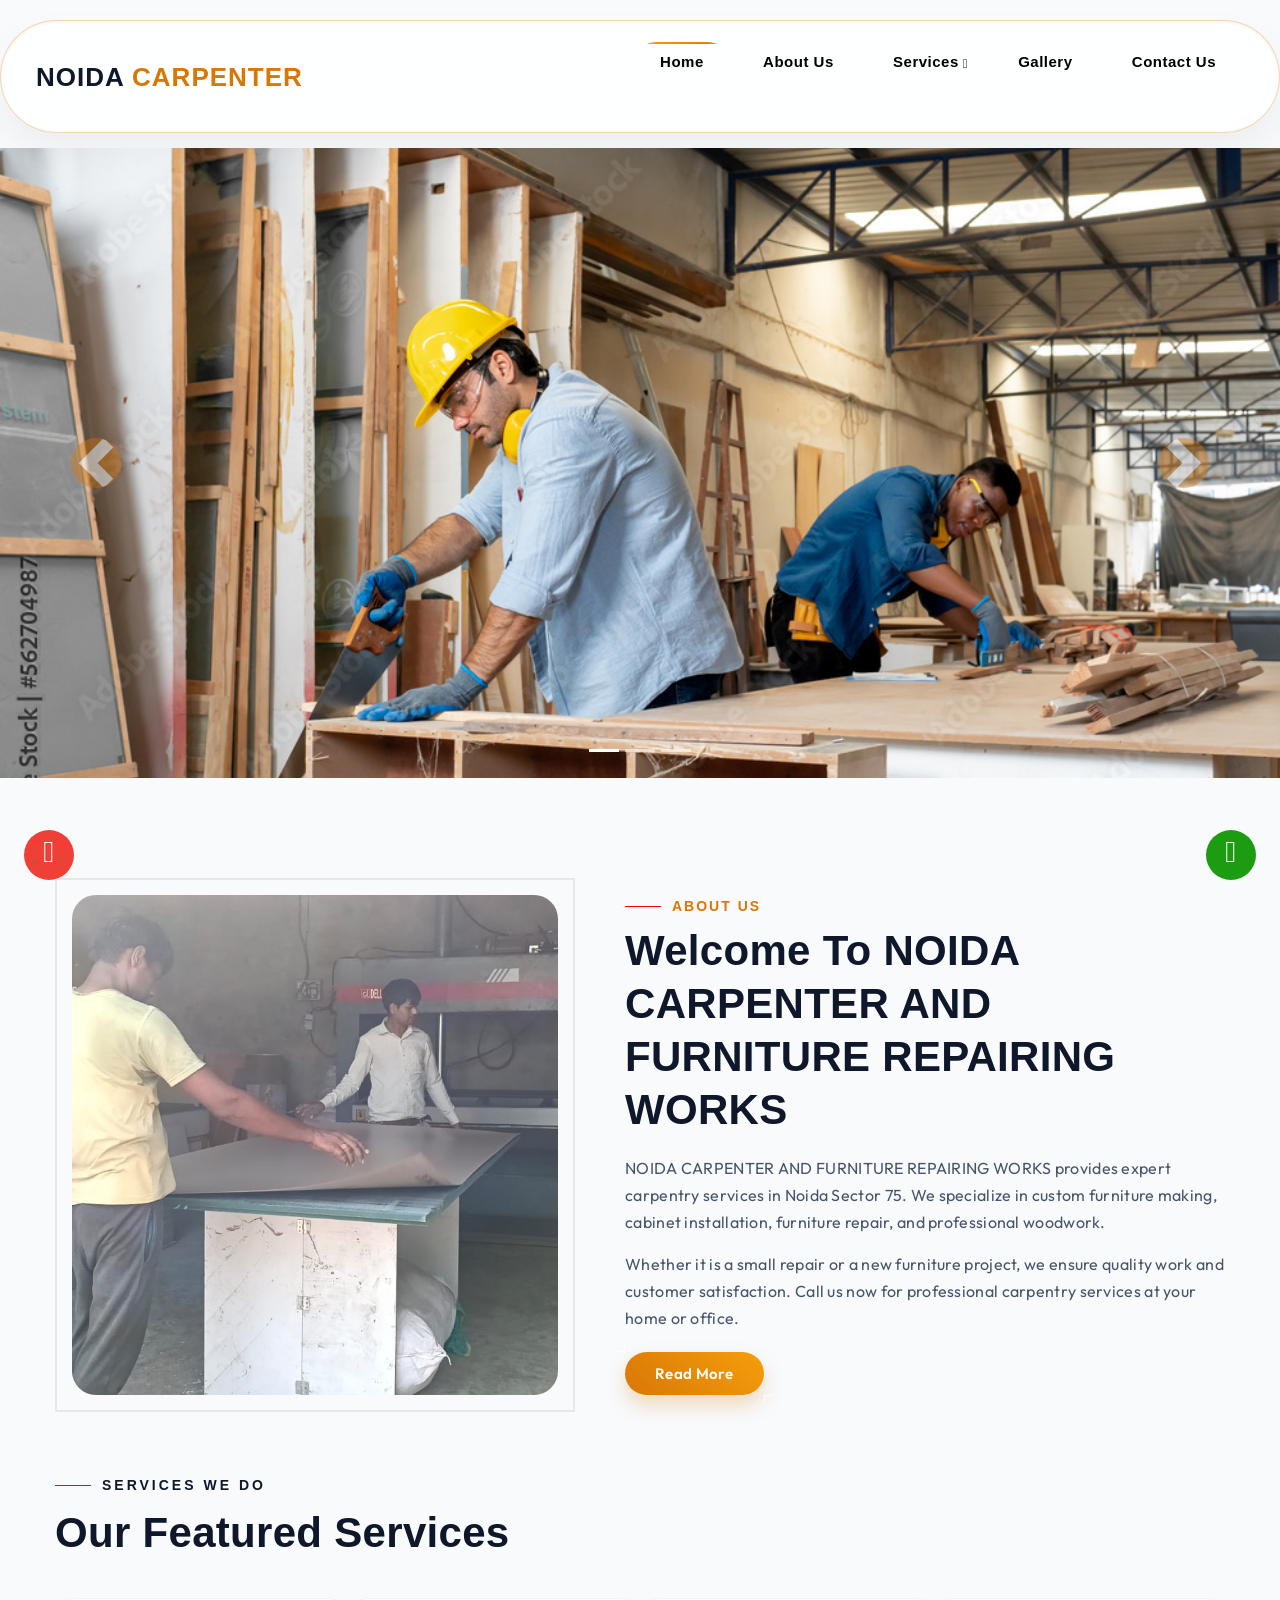
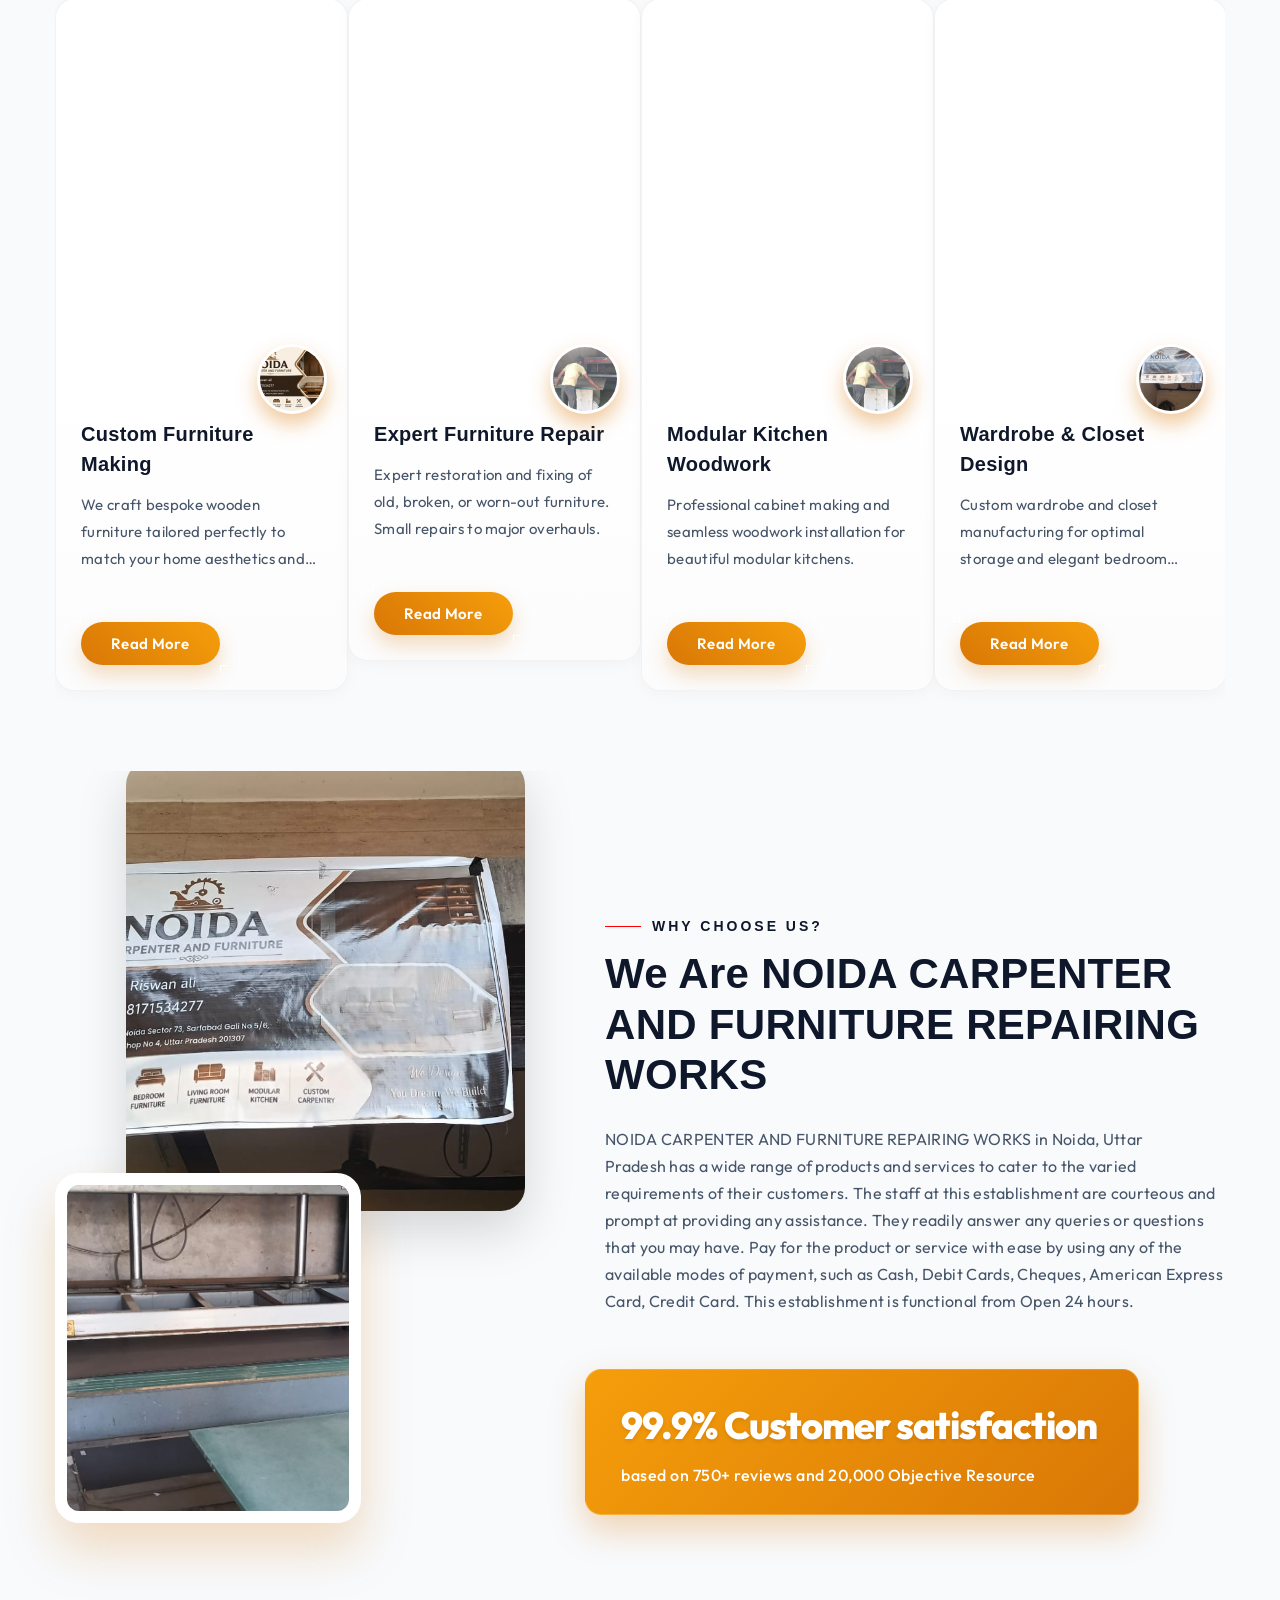
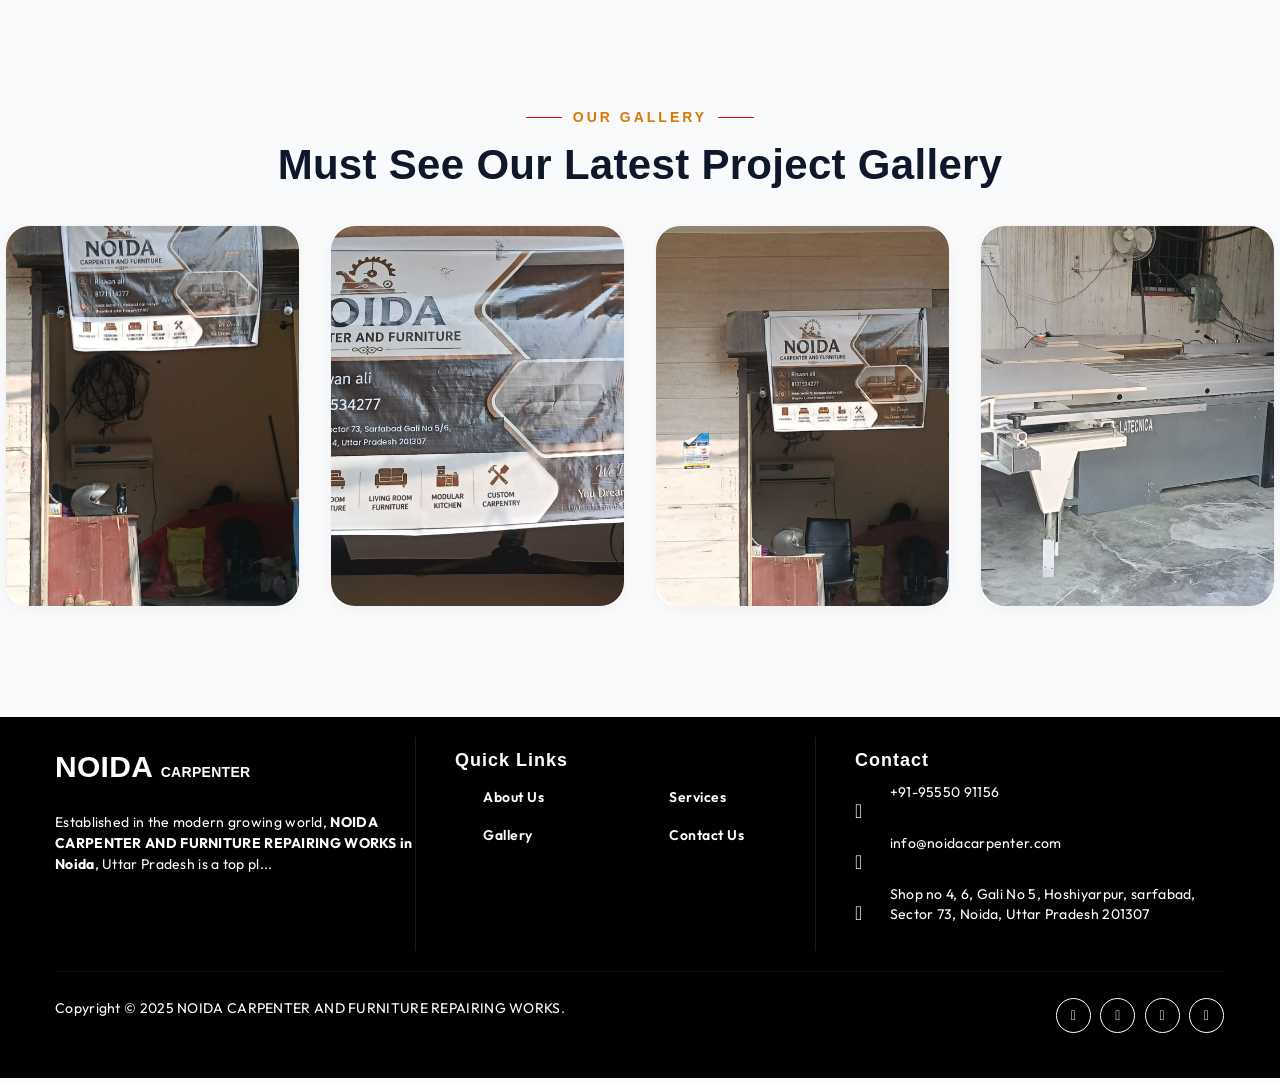
==== noida_carpenter/index.html @ 848d27b7 "dome" ====
<!DOCTYPE html>
<html lang="en">


<head>
    <meta name="google-site-verification" content="ZNbFpU5r98l97TJhUqIMQsDQnGTmwZKuecwfW54C1AE">
<meta charset="utf-8">
<meta http-equiv="X-UA-Compatible" content="IE=edge">
<meta name="viewport" content=" width=device-width, initial-scale=1, maximum-scale=2">
<title>NOIDA CARPENTER AND FURNITURE REPAIRING WORKS- Carpenter work near me, furniture work in noida</title>
<meta content="" name="keywords">
<meta content="We are the best Interior Designers, Carpenters, Modular Kitchen Manufacturers, Wardrobe Manufacturers, Sofa, All Types Of Furniture Services, Interior Decorators in Shop no 4, 6, Gali No 5, Hoshiyarpur, sarfabad, Sector 73, Noida, Uttar Pradesh 201307." name="description"> 
<meta name="robots" content="index, follow">
<link rel="canonical" href="index.html">
<link rel="shortcut icon" href="default/1707111921.png">
<link rel="stylesheet" type="text/css" href="css/bootstrap.min.css">
<link rel="stylesheet" type="text/css" href="css/animate.css">
<link rel="stylesheet" type="text/css" href="css/flaticon.css">
<link rel="stylesheet" type="text/css" href="css/font-awesome.css">
<link rel="stylesheet" type="text/css" href="css/themify-icons.css">
<link rel="stylesheet" type="text/css" href="css/slick.css">
<link rel="stylesheet" type="text/css" href="css/prettyPhoto.css">
<link rel="stylesheet" type="text/css" href="css/twentytwenty.css">
<link rel="stylesheet" type="text/css" href="css/shortcodes.css">
<link rel="stylesheet" type="text/css" href="css/main.css">
<link rel="stylesheet" type="text/css" href="css/megamenu.css">
<link rel="stylesheet" type="text/css" href="css/responsive.css">
<link rel='stylesheet' id='rs-plugin-settings-css' href="revolution/css/rs6.css"> 
<!-- Google Tag Manager -->
<script>(function(w,d,s,l,i){w[l]=w[l]||[];w[l].push({'gtm.start':
new Date().getTime(),event:'gtm.js'});var f=d.getElementsByTagName(s)[0],
j=d.createElement(s),dl=l!='dataLayer'?'&l='+l:'';j.async=true;j.src=
'../www.googletagmanager.com/gtm5445.html?id='+i+dl;f.parentNode.insertBefore(j,f);
})(window,document,'script','dataLayer','GTM-MFQLNSKD');</script>
<!-- End Google Tag Manager -->

<style>


.featured-imagebox-portfolio.style2 .ttm-portfolio-box-view-overlay:after, .featured-imagebox-portfolio.style2 .ttm-portfolio-box-view-overlay:before, .product:hover .ttm-shop-icon .product-btn, .tooltip:after, .ttm-bgcolor-darkgrey, .ttm-bgcolor-darkgrey>.ttm-bg-layer, .ttm-bgcolor-darkgrey>.ttm-bg-layer>.ttm-col-wrapper-bg-layer-inner, .ttm-bgcolor-skincolor .tooltip:after, .ttm-bgcolor-skincolor .ttm-btn.ttm-btn-style-fill.ttm-btn-color-white:not(.btn-inline):hover, .ttm-bgcolor-skincolor [data-tooltip]:after, .ttm-btn.ttm-btn-style-border.ttm-btn-color-dark:not(.btn-inline):hover, .ttm-btn.ttm-btn-style-border.ttm-btn-color-darkgrey:hover, .ttm-btn.ttm-btn-style-border.ttm-btn-color-grey:not(.btn-inline):hover, .ttm-btn.ttm-btn-style-fill.ttm-btn-color-dark, .ttm-btn.ttm-btn-style-fill.ttm-btn-color-grey:not(.btn-inline):hover, .ttm-highlight-fid-style1, .ttm-icon_element-fill.ttm-icon_element-color-darkgrey, .ttm-progress-bar .progress-bar-inner .progress-bar.progress-bar-color-bar_darkgrey:before, .ttm-progress-bar .progress-bar.progress-bar-color-bar_darkgrey, [data-tooltip]:after
 {
    background-color: #000000;
}





</style>




<style>
/* --- PREMIUM GLOBAL DESIGN INJECTION --- */
@import url('https://fonts.googleapis.com/css2?family=Outfit:wght@300;400;500;600;700&display=swap');

body, .page {
    background-color: #f8fafc !important;
    color: #334155 !important;
    font-family: "Outfit", sans-serif !important;
}

/* Header & Menus */
.header, .site-header-menu, .ttm-stickable-header, .site-header-menu-inner {
    background-color: rgba(255, 255, 255, 0.95) !important;
    backdrop-filter: blur(15px);
    border-bottom: 1px solid rgba(0, 0, 0, 0.05) !important;
    box-shadow: 0 4px 20px rgba(0,0,0,0.02) !important;
}
.menu > li > a, .mega-menu-link {
    color: #1e293b !important;
    font-weight: 500 !important;
}
.menu > li > a:hover {
    color: #d97706 !important;
}

/* Background overrides */
.ttm-bgcolor-grey, .site-main, .ttm-bgcolor-white, .bg-layer-equal-height, .ttm-row {
    background-color: #f8fafc !important;
    background-image: none !important;
}

/* Titles and Headers */
.title, h1, h2, h3, h4, h5, h6, .section-title h2, .section-title h3 {
    color: #0f172a !important;
    font-weight: 700 !important;
    background: none !important;
    -webkit-text-fill-color: initial !important;
}

/* Highlight Accents on Titles */
.title-header h3, .section-title h3 {
    color: #d97706 !important;
    text-transform: uppercase;
    letter-spacing: 2px;
    font-size: 14px !important;
}

/* Text elements */
p, span, div, .featured-desc {
    color: #475569 !important;
}

/* Cards & Image Boxes */
.featured-imagebox, .featured-imagebox-portfolio, .ttm-box-view-overlay, .sidebar .widget {
    background: #ffffff !important;
    border: 1px solid rgba(0,0,0,0.03) !important;
    border-radius: 24px !important;
    transition: all 0.4s ease !important;
    box-shadow: 0 10px 30px rgba(0,0,0,0.04) !important;
}
.featured-imagebox:hover {
    transform: translateY(-10px) !important;
    box-shadow: 0 20px 40px rgba(217,119,6,0.15) !important;
    border-color: rgba(217,119,6,0.3) !important;
}
.featured-imagebox img {
    border-top-left-radius: 24px;
    border-top-right-radius: 24px;
}

/* Buttons */
.ttm-btn, .reply a, .submit {
    background: linear-gradient(45deg, #d97706, #f59e0b) !important;
    border: none !important;
    border-radius: 50px !important;
    color: #fff !important;
    box-shadow: 0 10px 20px rgba(217, 119, 6, 0.25) !important;
    transition: all 0.3s ease !important;
    -webkit-text-fill-color: #fff !important;
    font-weight: 600 !important;
    padding: 12px 30px !important;
}
.ttm-btn:hover {
    background: linear-gradient(45deg, #b45309, #d97706) !important;
    transform: translateY(-3px) !important;
    box-shadow: 0 15px 25px rgba(217, 119, 6, 0.4) !important;
}

/* Inputs and Forms */
input, textarea, select {
    background-color: #f1f5f9 !important;
    border: 1px solid rgba(0, 0, 0, 0.08) !important;
    color: #1e293b !important;
    border-radius: 12px !important;
}
input:focus, textarea:focus {
    background-color: #fff !important;
    border-color: #d97706 !important;
    box-shadow: 0 0 0 4px rgba(217,119,6,0.1) !important;
}

/* Footer */




/* Miscellaneous Highlights */
.ttm-icon_element-fill {
    background-color: rgba(217, 119, 6, 0.1) !important;
    color: #d97706 !important;
    border-radius: 50%;
}
.ttm-list li i {
    color: #d97706 !important;
}

/* Hide existing logo images in case regex misses some */
#logo-img, img[src*="loggo"], img[src*="logo"] {
    display: none !important;
}

/* Text Logo styling */
.text-logo {
    font-size: 26px !important;
    font-weight: 700 !important;
    color: #0f172a !important;
    letter-spacing: 1px !important;
    margin: 0 !important;
    padding: 10px 0 !important;
    background: none !important;
    -webkit-text-fill-color: initial !important;
}
.text-logo span {
    color: #d97706 !important;
}
</style>




<style id="navbar-redesign">
/* --- ULTRA PREMIUM NAVBAR REDESIGN --- */

/* Remove default background */
.header, .site-header-menu, .ttm-stickable-header, .site-header-menu-inner {
    background-color: transparent !important;
    border: none !important;
    box-shadow: none !important;
}

/* Floating Island Container */
.site-header-menu-inner > .container {
    background: rgba(255, 255, 255, 0.85) !important;
    backdrop-filter: saturate(180%) blur(25px) !important;
    -webkit-backdrop-filter: saturate(180%) blur(25px) !important;
    border: 1px solid rgba(217, 119, 6, 0.3) !important;
    border-radius: 60px !important;
    margin-top: 20px !important;
    margin-bottom: 15px !important;
    padding: 8px 35px !important;
    max-width: 1300px !important;
    box-shadow: 
        0 20px 40px rgba(0,0,0,0.05),
        0 1px 3px rgba(217, 119, 6, 0.1) inset !important;
    transition: all 0.4s cubic-bezier(0.175, 0.885, 0.32, 1.275) !important;
}

/* Float up slightly on sticky */
.is-sticky .site-header-menu-inner > .container {
    margin-top: 10px !important;
    background: rgba(255, 255, 255, 0.95) !important;
    box-shadow: 0 25px 50px rgba(0,0,0,0.08) !important;
}

/* Link Styling */
.menu > li > a, .mega-menu-link {
    color: #1e293b !important;
    font-weight: 600 !important;
    letter-spacing: 0.5px !important;
    padding: 12px 24px !important;
    margin: 0 4px !important;
    border-radius: 40px !important;
    position: relative;
    transition: all 0.3s ease !important;
    overflow: hidden;
}

/* Beautiful animated hover effect for links */
.menu > li > a::before {
    content: '';
    position: absolute;
    top: 0;
    left: 0;
    width: 100%;
    height: 100%;
    background: linear-gradient(120deg, #f59e0b, #d97706);
    z-index: -1;
    border-radius: 40px;
    opacity: 0;
    transform: scale(0.8);
    transition: all 0.3s cubic-bezier(0.175, 0.885, 0.32, 1.275);
}

.menu > li:hover > a, .menu > li > a:hover, .menu > li.active > a {
    color: #ffffff !important;
    text-shadow: 0 2px 4px rgba(0,0,0,0.1);
}

.menu > li:hover > a::before, .menu > li > a:hover::before, .menu > li.active > a::before {
    opacity: 1;
    transform: scale(1);
}

/* Dropdown styling */
.mega-submenu {
    border-radius: 24px !important;
    box-shadow: 0 20px 50px rgba(0,0,0,0.1) !important;
    border: 1px solid rgba(217, 119, 6, 0.15) !important;
    overflow: hidden !important;
    padding: 12px 0 !important;
    background: rgba(255, 255, 255, 0.98) !important;
    backdrop-filter: blur(10px);
    transform: translateY(15px);
    opacity: 0;
    visibility: hidden;
    transition: all 0.3s cubic-bezier(0.175, 0.885, 0.32, 1.275) !important;
}

.menu > li:hover .mega-submenu {
    transform: translateY(0);
    opacity: 1;
    visibility: visible;
}

.mega-submenu li a {
    padding: 12px 30px !important;
    color: #475569 !important;
    font-weight: 500 !important;
    transition: all 0.2s ease !important;
    position: relative;
}

.mega-submenu li a:hover {
    background: transparent !important;
    color: #d97706 !important;
    padding-left: 38px !important; 
}

/* Submenu animated dot on hover */
.mega-submenu li a::before {
    content: '';
    position: absolute;
    left: 20px;
    top: 50%;
    transform: translateY(-50%) scale(0);
    width: 6px;
    height: 6px;
    border-radius: 50%;
    background: #d97706;
    transition: transform 0.2s ease;
}

.mega-submenu li a:hover::before {
    transform: translateY(-50%) scale(1);
}
</style>





<style id="footer-redesign">
/* --- PREMIUM COMPACT FOOTER REDESIGN --- */

.footer, .widget-footer {
    background-color: #0f172a !important; /* Premium Dark Slate */
    color: #cbd5e1 !important;
    border-top: none !important;
    padding-top: 40px !important; /* Reduced padding */
    position: relative;
}

/* Hide the bulky Newsletter section to save vertical space */
.first-footer {
    display: none !important;
}

/* Footer widget headings */
.footer h3, .widget-title {
    color: #f8fafc !important;
    font-weight: 700 !important;
    letter-spacing: 1px !important;
    margin-bottom: 15px !important; /* Reduced margin */
    font-size: 18px !important;
    background: none !important;
    -webkit-text-fill-color: initial !important;
}

/* Reduce spacing for widget areas */
.widget-area {
    margin-bottom: 20px !important;
}

/* Footer Text & Links */
.footer p, .footer span, .footer a, .textwidget p {
    color: #94a3b8 !important;
    font-size: 14px !important;
    line-height: 1.5 !important;
    transition: color 0.3s ease !important;
    margin-bottom: 5px !important; /* Tighter text spacing */
}
.

/* Footer Logo Replacement */
.footer-text-logo {
    font-size: 22px !important;
    font-weight: 700 !important;
    color: #f8fafc !important;
    letter-spacing: 1px !important;
    margin-bottom: 10px !important;
    display: inline-block !important;
}
.footer-text-logo span {
    color: #d97706 !important;
}

/* Compact Contact Info Icons */
.featured-icon-box {
    margin-bottom: 10px !important;
    padding-bottom: 0 !important;
}
.featured-icon-box .featured-title h3 {
    margin-bottom: 2px !important;
    font-size: 15px !important;
}
.featured-icon-box .ttm-icon {
    background-color: rgba(217, 119, 6, 0.1) !important;
    color: #d97706 !important;
    border-radius: 50% !important;
    height: 35px !important;
    width: 35px !important;
    line-height: 35px !important;
    font-size: 16px !important;
}
.featured-icon-box.icon-align-before-content .featured-content {
    padding-left: 15px !important; /* Tighter icon padding */
}

/* Bottom Footer (Copyright) */
.bottom-footer-text {
    background-color: #020617 !important;
    border-top: 1px solid rgba(255, 255, 255, 0.05) !important;
    padding: 15px 0 !important; /* Reduced padding */
}

/* Social Icons */
.social-icons li a {
    background-color: rgba(255, 255, 255, 0.05) !important;
    color: #cbd5e1 !important;
    border-radius: 50% !important;
    width: 35px !important;
    height: 35px !important;
    display: flex !important;
    align-items: center !important;
    justify-content: center !important;
    transition: all 0.3s ease !important;
}
.social-icons li a:hover {
    background-color: #d97706 !important;
    color: #fff !important;
    transform: translateY(-3px) !important;
}
</style>


<style id="grid-fix-css">
/* --- UNIFORM IMAGE GRID FIX --- */

/* Force all featured thumbnails to be perfectly uniform rectangles */
.featured-thumbnail img {
    width: 100% !important;
    height: 300px !important;
    object-fit: cover !important;
    object-position: center !important;
    border-radius: 20px 20px 0 0 !important;
}

/* Gallery Specific Height */
.featured-imagebox-portfolio .featured-thumbnail img, .project_item .featured-thumbnail img {
    height: 380px !important; 
    border-radius: 24px !important; /* Fully rounded since there's no bottom text block sometimes */
}

/* Make sure service boxes align perfectly at the bottom */
.featured-imagebox {
    display: flex !important;
    flex-direction: column !important;
    height: 100% !important;
    overflow: hidden !important;
}
.featured-content {
    flex-grow: 1 !important;
    display: flex !important;
    flex-direction: column !important;
}
.featured-desc {
    flex-grow: 1 !important;
}
.ttm-footer {
    margin-top: auto !important;
}

/* Fix About Us main image so it isn't too tall */
.ttm_single_image-wrapper img {
    height: 500px !important;
    width: 100% !important;
    object-fit: cover !important;
    border-radius: 24px !important;
}
</style>


<style id="premium-ui">
/* --- PREMIUM UI REDESIGN FOR SERVICES & WHY CHOOSE US --- */

/* Glass Card Effect for Services */
.featured-imagebox-portfolio {
    transition: all 0.4s cubic-bezier(0.165, 0.84, 0.44, 1) !important;
    border-radius: 20px !important;
    background: #ffffff !important;
    border: 1px solid rgba(0, 0, 0, 0.05) !important;
    box-shadow: 0 4px 15px rgba(0, 0, 0, 0.03) !important;
    overflow: hidden !important;
    margin-bottom: 25px !important;
}

.featured-imagebox-portfolio:hover {
    transform: translateY(-10px) !important;
    box-shadow: 0 25px 50px rgba(217, 119, 6, 0.15) !important;
    border-color: rgba(217, 119, 6, 0.3) !important;
}

.featured-imagebox-portfolio .featured-content {
    padding: 40px 25px 25px 25px !important;
    background: linear-gradient(to bottom, #ffffff, #fcfcfc) !important;
    position: relative !important;
}

/* Beautiful Glowing Floating Icon Bubble */
.featured-imagebox-portfolio .featured-icon {
    position: absolute !important;
    top: -35px !important;
    right: 20px !important;
    width: 70px !important;
    height: 70px !important;
    border-radius: 50% !important;
    box-shadow: 0 10px 20px rgba(217, 119, 6, 0.4) !important;
    border: 3px solid #ffffff !important;
    background: #ffffff !important;
    overflow: hidden !important;
    z-index: 5 !important;
    transition: transform 0.4s ease !important;
}
.featured-imagebox-portfolio:hover .featured-icon {
    transform: scale(1.1) rotate(5deg) !important;
}

.featured-imagebox-portfolio .featured-icon img {
    width: 100% !important;
    height: 100% !important;
    object-fit: cover !important;
}

/* Service Titles */
.featured-imagebox-portfolio .featured-title h3 a {
    font-weight: 800 !important;
    color: #0f172a !important;
    font-size: 20px !important;
    transition: color 0.3s ease !important;
}
.featured-imagebox-portfolio:hover .featured-title h3 a {
    color: #d97706 !important;
}

/* 99.9% Satisfaction Premium Stats Banner */
p.ml_20.res-767-ml-0.mb-0 {
    background: linear-gradient(135deg, #f59e0b 0%, #d97706 100%) !important;
    color: #ffffff !important;
    padding: 25px 35px !important;
    border-radius: 16px !important;
    box-shadow: 0 15px 35px rgba(217, 119, 6, 0.3) !important;
    font-size: 16px !important;
    font-weight: 500 !important;
    letter-spacing: 0.5px !important;
    line-height: 1.6 !important;
    display: inline-block !important;
    position: relative !important;
    overflow: hidden !important;
    border: 1px solid rgba(255,255,255,0.2) !important;
}

p.ml_20.res-767-ml-0.mb-0::before {
    content: '';
    position: absolute;
    top: 0; left: -100%; width: 50%; height: 100%;
    background: linear-gradient(to right, transparent, rgba(255,255,255,0.2), transparent);
    transform: skewX(-25deg);
    animation: shine 4s infinite;
}

@keyframes shine {
    0% { left: -100%; }
    20% { left: 200%; }
    100% { left: 200%; }
}

p.ml_20.res-767-ml-0.mb-0 span.ttm-underline-strong {
    color: #ffffff !important;
}

p.ml_20.res-767-ml-0.mb-0 strong {
    font-size: 38px !important;
    font-weight: 800 !important;
    display: block !important;
    margin-bottom: 8px !important;
    text-shadow: 0 2px 4px rgba(0,0,0,0.1) !important;
    letter-spacing: -1px !important;
}

/* Modernize Section Titles */
.title-header h3 {
    color: #d97706 !important;
    letter-spacing: 3px !important;
    font-weight: 800 !important;
    text-transform: uppercase !important;
    font-size: 14px !important;
    margin-bottom: 10px !important;
}
.title-header h2.title {
    font-weight: 800 !important;
    color: #0f172a !important;
    line-height: 1.2 !important;
    margin-bottom: 20px !important;
}
</style>


<style id="no-black-bg">
/* --- REMOVE BLACK BACKGROUNDS FROM ALL SECTIONS --- */
.ttm-bgcolor-darkgrey,
.ttm-bgcolor-dark,
.ttm-bgcolor-black {
    background-color: #f8fafc !important; /* Extremely soft light grey/white */
}
.ttm-bgcolor-darkgrey > .ttm-bg-layer,
.ttm-bgcolor-dark > .ttm-bg-layer,
.ttm-bgcolor-black > .ttm-bg-layer,
.col-bg-img-two::before,
.col-bg-img-one::before {
    background-color: #f8fafc !important;
}

/* Ensure text on these former dark backgrounds is dark */
.ttm-bgcolor-darkgrey h1, 
.ttm-bgcolor-darkgrey h2, 
.ttm-bgcolor-darkgrey h3, 
.ttm-bgcolor-darkgrey h4, 
.ttm-bgcolor-darkgrey h5, 
.ttm-bgcolor-darkgrey h6 {
    color: #0f172a !important;
}
.ttm-bgcolor-darkgrey p,
.ttm-bgcolor-darkgrey span {
    color: #475569 !important;
}

/* Specific fix for the 99.9% stats banner so its white text doesn't turn dark */
p.ml_20.res-767-ml-0.mb-0, 
p.ml_20.res-767-ml-0.mb-0 span, 
p.ml_20.res-767-ml-0.mb-0 strong {
    color: #ffffff !important;
}
</style>











<style id="premium-contact-css">
/* --- PREMIUM CONTACT US REDESIGN --- */

/* Contact Information Cards */
.featured-icon-box.style7 {
    background: #ffffff !important;
    border-radius: 24px !important;
    padding: 35px 25px !important;
    box-shadow: 0 10px 30px rgba(0, 0, 0, 0.04) !important;
    border: 1px solid rgba(0,0,0,0.02) !important;
    transition: all 0.4s cubic-bezier(0.165, 0.84, 0.44, 1) !important;
    margin-bottom: 30px !important;
    text-align: center !important;
}

.featured-icon-box.style7:hover {
    transform: translateY(-10px) !important;
    box-shadow: 0 20px 40px rgba(217, 119, 6, 0.15) !important;
    border-color: rgba(217, 119, 6, 0.2) !important;
}

.featured-icon-box.style7 .ttm-icon {
    background: linear-gradient(135deg, #f59e0b 0%, #d97706 100%) !important;
    color: #ffffff !important;
    border-radius: 50% !important;
    width: 80px !important;
    height: 80px !important;
    line-height: 80px !important;
    margin: 0 auto 25px auto !important;
    box-shadow: 0 10px 20px rgba(217, 119, 6, 0.3) !important;
    display: flex !important;
    align-items: center !important;
    justify-content: center !important;
}
.featured-icon-box.style7 .ttm-icon i {
    font-size: 32px !important;
    color: #ffffff !important;
}

.featured-icon-box.style7 .featured-title h3 {
    font-size: 20px !important;
    font-weight: 800 !important;
    color: #0f172a !important;
    margin-bottom: 10px !important;
}

/* Chat with Expert Block */
.col-bg-img-eight {
    border-radius: 30px 0 0 30px !important;
    overflow: hidden !important;
    box-shadow: -10px 0 30px rgba(0,0,0,0.05) !important;
}
.col-bg-img-eight .ttm-bg-layer {
    background: linear-gradient(135deg, #f59e0b 0%, #d97706 100%) !important;
    opacity: 0.95 !important;
}
.col-bg-img-eight h3, .col-bg-img-eight p {
    position: relative !important;
    z-index: 2 !important;
    color: #ffffff !important;
}
.col-bg-img-eight h3 {
    font-weight: 800 !important;
    font-size: 32px !important;
    letter-spacing: -0.5px !important;
}

/* Contact Form Block */
.ttm-col-bgcolor-yes.spacing-12 {
    background: #ffffff !important;
    border-radius: 0 30px 30px 0 !important;
    box-shadow: 20px 20px 50px rgba(0,0,0,0.05) !important;
}

/* Premium Form Inputs */
.contact_form input[type="text"], 
.contact_form input[type="email"], 
.contact_form input[type="Number"], 
.contact_form textarea {
    background-color: #f8fafc !important;
    border: 2px solid #f1f5f9 !important;
    border-radius: 16px !important;
    padding: 18px 25px !important;
    color: #0f172a !important;
    font-size: 16px !important;
    font-weight: 500 !important;
    transition: all 0.3s ease !important;
    width: 100% !important;
    box-shadow: none !important;
}

.contact_form input:focus, 
.contact_form textarea:focus {
    background-color: #ffffff !important;
    border-color: #d97706 !important;
    box-shadow: 0 0 0 4px rgba(217, 119, 6, 0.15) !important;
    outline: none !important;
}

.contact_form textarea {
    min-height: 160px !important;
    resize: vertical !important;
}

/* Modern Submit Button */
.contact_form button.submit {
    background: linear-gradient(135deg, #f59e0b 0%, #d97706 100%) !important;
    color: #ffffff !important;
    border: none !important;
    border-radius: 40px !important;
    padding: 18px 45px !important;
    font-size: 18px !important;
    font-weight: 700 !important;
    letter-spacing: 1px !important;
    box-shadow: 0 10px 20px rgba(217, 119, 6, 0.3) !important;
    transition: all 0.3s ease !important;
    width: auto !important;
    display: inline-block !important;
    margin-top: 10px !important;
}

.contact_form button.submit:hover {
    transform: translateY(-3px) !important;
    box-shadow: 0 15px 25px rgba(217, 119, 6, 0.4) !important;
    background: linear-gradient(135deg, #d97706 0%, #b45309 100%) !important;
}

/* Mobile adjustments */
@media (max-width: 991px) {
    .col-bg-img-eight {
        border-radius: 30px 30px 0 0 !important;
    }
    .ttm-col-bgcolor-yes.spacing-12 {
        border-radius: 0 0 30px 30px !important;
    }
}
</style>








<style id="navbar-black-links-css">
/* --- PERMANENTLY BLACK NAVBAR LINKS --- */
.menu > li > a, 
.menu > li > a:hover, 
.menu > li > a:focus, 
.menu > li.active > a, 
.mega-menu-link, 
.mega-menu-link:hover,
.mega-menu-link:focus,
.menu-mobile .menu > li > a {
    color: #000000 !important;
}
</style>











<style id="little-gap-css">
/* --- ADD A SMALL, PERFECT GAP BETWEEN ABOUT US AND SERVICES --- */

/* 1. Add a small, clean space to the bottom of the About Us Section */
.ttm-row.welcome-section {
    padding-bottom: 30px !important;
}
/* Ensure inner containers don't add extra unseen padding */
.welcome-section .container,
.welcome-section .row,
.welcome-section .col-xl-7,
.welcome-section .ttm-footer {
    padding-bottom: 0 !important;
    margin-bottom: 0 !important;
}
.pl-70.res-991-pl-0.pt-15.res-991-pt-0.res-991-mt-40.res-991-pb-25 {
    padding-bottom: 0 !important;
    margin-bottom: 0 !important;
}

/* 2. Add a small space to the top of the Services We Do Section */
.ttm-row.zero_padding-section {
    padding-top: 30px !important;
}
/* Ensure inner containers don't add extra unseen padding */
.zero_padding-section .container,
.zero_padding-section .row,
.zero_padding-section .col-lg-8,
.zero_padding-section .ttm-col-bgcolor-yes {
    padding-top: 0 !important;
    margin-top: 0 !important;
}
</style>


<style id="mobile-responsive-css">
/* --- FULL MOBILE RESPONSIVENESS FIXES --- */

/* Medium Devices (Tablets, 991px and below) */
@media (max-width: 991px) {
    /* Floating Navbar */
    .site-header-menu-inner > .container {
        padding: 5px 15px !important;
        margin: 5px 10px !important;
        border-radius: 20px !important;
        width: calc(100% - 20px) !important;
        max-width: none !important;
    }
    .text-logo {
        font-size: 22px !important;
    }
    
    /* Mobile Menu Toggle Button */
    .btn-show-menu-mobile {
        margin-right: 5px !important;
    }
    
    /* Mobile Menu Dropdown Colors */
    .menu-mobile .menu {
        background: #ffffff !important;
        border-radius: 15px !important;
        padding: 10px !important;
        box-shadow: 0 10px 30px rgba(0,0,0,0.1) !important;
    }
    .menu-mobile .menu > li > a {
        color: #000000 !important;
        padding: 12px 20px !important;
        border-bottom: 1px solid rgba(0,0,0,0.05) !important;
    }
    
    /* Reduce Slider Height for Mobile Portrait */
    .carousel-item img {
        height: 50vh !important;
    }
    
    /* Fix Why Choose Us Overlapping Images on Mobile */
    .premium-image-stack {
        min-height: 400px !important;
    }
    .premium-image-stack img:first-child {
        height: 300px !important;
        width: 85% !important;
    }
    .premium-image-stack img:last-child {
        height: 250px !important;
        width: 75% !important;
        bottom: 20px !important;
        border-width: 8px !important;
    }
}

/* Small Devices (Phones, 767px and below) */
@media (max-width: 767px) {
    /* General Spacing */
    section.ttm-row {
        padding-top: 30px !important;
        padding-bottom: 30px !important;
    }
    
    /* Reduce Slider Height Even More */
    .carousel-item img {
        height: 40vh !important;
    }
    
    /* Headings & Typography */
    .title-header h2.title {
        font-size: 28px !important;
        line-height: 1.2 !important;
        margin-bottom: 15px !important;
    }
    .title-header h3 {
        font-size: 12px !important;
        letter-spacing: 1px !important;
    }
    
    /* 99.9% Stats Banner */
    p.ml_20.res-767-ml-0.mb-0 {
        padding: 15px 20px !important;
        font-size: 14px !important;
        display: block !important;
        margin-top: 15px !important;
    }
    p.ml_20.res-767-ml-0.mb-0 strong {
        font-size: 28px !important;
    }
    
    /* Why Choose Us Images - Mobile Stack */
    .premium-image-stack {
        min-height: 350px !important;
        margin-top: 20px !important;
    }
    .premium-image-stack img:first-child {
        height: 250px !important;
        width: 90% !important;
        right: 0 !important;
    }
    .premium-image-stack img:last-child {
        height: 200px !important;
        width: 80% !important;
        left: 0 !important;
        bottom: 10px !important;
        border-width: 6px !important;
    }
    
    /* Services Cards */
    .featured-imagebox-portfolio {
        margin-bottom: 30px !important;
    }
    .featured-imagebox-portfolio .featured-content {
        padding: 30px 20px 20px 20px !important;
    }
    
    /* Footer */
    footer.footer .widget-area {
        margin-bottom: 25px !important;
    }
    footer.footer .featured-icon-box.style1 .featured-desc p {
        font-size: 13px !important;
    }
}
</style>





<style id="navbar-mobile-fix-v2">
/* --- BULLETPROOF NAVBAR FOR MOBILE --- */
@media (max-width: 991px) {
    /* 1. Remove the floating island on mobile - make it a clean, full-width white bar */
    .site-header-menu-inner > .container {
        width: 100% !important;
        max-width: 100% !important;
        margin: 0 !important;
        padding: 5px 15px !important;
        border-radius: 0 !important;
        box-shadow: 0 5px 15px rgba(0,0,0,0.05) !important;
    }
    
    /* 2. Reset navigation structure to avoid flexbox clashes with the template */
    .site-navigation {
        display: block !important;
        position: relative !important;
        width: 100% !important;
        height: auto !important;
        min-height: 60px !important;
    }
    
    /* 3. Logo on the left */
    .site-branding {
        float: left !important;
        position: relative !important;
        padding: 15px 0 !important;
        max-width: 80% !important;
    }
    .text-logo {
        font-size: 20px !important;
        line-height: 1 !important;
        margin: 0 !important;
    }

    /* 4. Hamburger menu on the absolute right */
    .btn-show-menu-mobile {
        position: absolute !important;
        right: 0 !important;
        top: 15px !important;
        margin: 0 !important;
        display: block !important;
    }
    
    /* GUARANTEE the hamburger is dark black so you can see it on the white bar */
    .menubar-inner, .menubar-inner::before, .menubar-inner::after,
    .btn-show-menu-mobile span,
    .btn-show-menu-mobile .menubar-box,
    .btn-show-menu-mobile .menubar-inner {
        background-color: #000000 !important;
    }

    /* 5. Mobile Dropdown Menu */
    .menu-mobile {
        width: 100% !important;
        background: #ffffff !important;
        position: absolute !important;
        top: 100% !important;
        left: 0 !important;
        padding: 10px 0 !important;
        border-top: 1px solid #eeeeee !important;
        box-shadow: 0 10px 20px rgba(0,0,0,0.1) !important;
    }
    .menu-mobile .menu {
        display: block !important;
        background: #ffffff !important;
    }
    .menu-mobile .menu > li > a {
        color: #000000 !important;
        border-bottom: 1px solid #f9f9f9 !important;
        padding: 12px 20px !important;
        display: block !important;
    }
}

/* Fix for very small phones */
@media (max-width: 480px) {
    .text-logo {
        font-size: 16px !important;
    }
    .btn-show-menu-mobile {
        top: 10px !important;
    }
}
</style>


<style id="navbar-zindex-fix">
/* --- FORCE NAVBAR AND DROPDOWN OVER SLIDER --- */
/* The slider was hiding the mobile dropdown because of z-index stacking context */

header#masthead, 
.site-header-menu, 
.site-header-menu-inner,
.site-header-menu-inner > .container {
    position: relative !important;
    z-index: 999999 !important; /* Absurdly high to beat any slider */
}

@media (max-width: 991px) {
    /* Ensure the mobile menu specifically has max z-index */
    .menu-mobile {
        z-index: 9999999 !important;
        position: absolute !important;
    }
    
    /* Ensure nothing in the carousel or slider can overflow on top */
    #homeCarousel, .carousel, .carousel-inner, .carousel-item {
        z-index: 1 !important;
    }
}
</style>


<style id="slider-mobile-margin">
/* --- SLIDER STICK TO NAVBAR ON MOBILE --- */
@media (max-width: 991px) {
    /* Remove any gap above the slider so it sticks right under the navbar */
    #homeCarousel, .carousel, .ttm-slider {
        margin-top: 0 !important;
        padding-top: 0 !important;
    }
    
    /* Ensure the header doesn't push the slider down */
    header#masthead, .site-header-menu, .site-header-menu-inner {
        margin-bottom: 0 !important;
        padding-bottom: 0 !important;
    }
}
</style>


<style id="slider-desktop-margin">
/* --- PULL SLIDER UP ON ALL DEVICES --- */
#homeCarousel, .carousel, .ttm-slider {
    margin-top: 0 !important;
    padding-top: 0 !important;
}
/* Ensure header doesn't push it down */
header#masthead, .site-header-menu, .site-header-menu-inner {
    margin-bottom: 0 !important;
    padding-bottom: 0 !important;
}
</style>

</head>



<body>
<!-- Google Tag Manager (noscript) -->
<noscript><iframe src="https://www.googletagmanager.com/ns.html?id=GTM-MFQLNSKD" height="0" width="0" style="display:none;visibility:hidden"></iframe></noscript>
<!-- End Google Tag Manager (noscript) -->
    <!--page start-->
    <div class="page ttm-bgcolor-grey">

        <!--header start-->
        <header id="masthead" class="header ttm-header-style-01">
            <!-- site-header-menu -->
            <div id="site-header-menu" class="site-header-menu">
                <div class="site-header-menu-inner ttm-stickable-header">
                    <div class="container">
                        <div class="row">
                            <div class="col-lg-12">
                                <!--site-navigation -->
                                <div class="site-navigation d-flex flex-row align-items-center justify-content-between">
                                    <!-- site-branding -->
                                    <div class="site-branding ">
                                        <a class="home-link" href="index.html" title="NOIDA CARPENTER AND FURNITURE REPAIRING WORKS" rel="home">
                                            <h2 class="text-logo">NOIDA <span>CARPENTER</span></h2>
                                        </a>
                                    </div><!-- site-branding end -->
                                    <div class="d-flex flex-row">
                                        <div class="btn-show-menu-mobile menubar menubar--squeeze">
                                            <span class="menubar-box">
                                                <span class="menubar-inner"></span>
                                            </span>
                                        </div>
                                        <!-- menu -->
                                        <nav class="main-menu menu-mobile" id="menu">
                                            <ul class="menu">
                                                <li class="active">
                                                    <a href="index.html" class="mega-menu-link">Home</a>
                                                </li>
                                                <li>
                                                    <a href="about.html" class="mega-menu-link">About Us</a>
                                                </li>
                                                                                                <li class="mega-menu-item">
                                                    <a href="#" class="mega-menu-link">Services</a>
                                                    <ul class="mega-submenu">
                                                    								                                <li><a href="interior-designers.html">Custom Furniture Making</a></li>
							                            							                                <li><a href="carpenters.html">Expert Furniture Repair</a></li>
							                            							                                <li><a href="modular-kitchen.html">Modular Kitchen Woodwork</a></li>
							                            							                                <li><a href="wardrobe.html">Wardrobe & Closet Design</a></li>
							                            							                                <li><a href="all-types-of-furniture.html">General Carpentry Services</a></li>
							                            							                                <li><a href="interior-decorators.html">Office & Home Woodwork</a></li>
							                                                                                </ul>
                                                </li>
                                                                                                <li>
                                                    <a href="gallery.html" class="mega-menu-link">Gallery</a>
                                                </li>
                                                <li>
                                                    <a href="contact.html">Contact Us</a>
                                                </li>
                                            </ul>
                                        </nav><!-- menu end -->
                                    </div>
                                </div><!-- site-navigation end-->
                            </div>
                        </div>
                    </div>
                </div>
            </div>
            <!-- site-header-menu end-->
        </header><!--header end-->    
    
    
    
    <!-- Custom Bootstrap Slider -->
    <div id="homeCarousel" class="carousel slide carousel-fade" data-ride="carousel" data-interval="4000" style="margin-top: 130px;">
        <ol class="carousel-indicators">
            <li data-target="#homeCarousel" data-slide-to="0" class="active"></li>
            <li data-target="#homeCarousel" data-slide-to="1"></li>
            <li data-target="#homeCarousel" data-slide-to="2"></li>
        </ol>
        <div class="carousel-inner">
            <div class="carousel-item active">
                <img class="d-block w-100" src="images/save1.jpg" alt="First slide" style="height: 70vh; object-fit: cover;">
            </div>
            <div class="carousel-item">
                <img class="d-block w-100" src="images/save2.jpg" alt="Second slide" style="height: 70vh; object-fit: cover;">
            </div>
            <div class="carousel-item">
                <img class="d-block w-100" src="images/save3.jpg" alt="Third slide" style="height: 70vh; object-fit: cover;">
            </div>
        </div>
        <a class="carousel-control-prev" href="#homeCarousel" role="button" data-slide="prev" style="z-index: 3;">
            <span class="carousel-control-prev-icon" aria-hidden="true" style="width: 50px; height: 50px; background-color: rgba(217, 119, 6, 0.8); border-radius: 50%;"></span>
            <span class="sr-only">Previous</span>
        </a>
        <a class="carousel-control-next" href="#homeCarousel" role="button" data-slide="next" style="z-index: 3;">
            <span class="carousel-control-next-icon" aria-hidden="true" style="width: 50px; height: 50px; background-color: rgba(217, 119, 6, 0.8); border-radius: 50%;"></span>
            <span class="sr-only">Next</span>
        </a>
    </div>
    <!-- Custom Bootstrap Slider End -->

    <!--site-main start-->
<div class="site-main">
    <!--welcome-section -->
    <section class="ttm-row welcome-section clearfix">
        <div class="container">
            <div class="row">
                <div class="col-xl-5 col-lg-5 col-md-12">
                    <div class="ttm_single_image-wrapper text-center p-15 border_1 d-inline-block mr_50 res-991-mr-0">
                        <img width="520" height="590" class="img-fluid" src="images/gallery-5.jpeg" alt="Welcome To NOIDA CARPENTER AND FURNITURE REPAIRING WORKS">
                    </div>
                </div>
                <div class="col-xl-7 col-lg-7 col-md-12">
                    <div class="pl-70 res-991-pl-0 pt-15 res-991-pt-0 res-991-mt-40 res-991-pb-25">
                        <div class="section-title">
                            <div class="title-heade">
                                <h3>About Us</h3>
                                <h2 class="title">Welcome To NOIDA CARPENTER AND FURNITURE REPAIRING WORKS</h2>
                            </div>
                        </div>
                        <div class="pb-5 res-991-pb-30">
                           <p><span style="font-size:16px">NOIDA CARPENTER AND FURNITURE REPAIRING WORKS provides expert carpentry services in Noida Sector 75. We specialize in custom furniture making, cabinet installation, furniture repair, and professional woodwork.</span></p>

<p><span style="font-size:16px">Whether it is a small repair or a new furniture project, we ensure quality work and customer satisfaction. Call us now for professional carpentry services at your home or office. </span></p></div>
                            <div class="ttm-footer">
                                <a class="ttm-btn ttm-btn-size-md ttm-btn-shape-squar ttm-btn-style-border ttm-icon-btn-right ttm-btn-color-darkgrey" href="about.html">Read More</a>
                            </div>
                    </div>
                </div>
            </div>
        </div>
    </section>
    <!--welcome-section end-->

    <!--zero_padding-section-->
    <section class="ttm-row zero_padding-section mb-70 res-991-mb-0 bg-layer-equal-height clearfix">
        <div class="container">
            <div class="row">
                <div class="col-lg-8 col-md-12">
                    <!-- col-img-img-two -->
                    <div class="ttm-bg ttm-col-bgcolor-yes ttm-left-span spacing-1 ttm-bgcolor-darkgrey z-index-2">
                        <div class="ttm-col-wrapper-bg-layer ttm-bg-layer"></div>
                        <div class="layer-content">
                            <!-- section title -->
                            <div class="section-title">
                                <div class="title-header">
                                    <h3>Services We Do</h3>
                                    <h2 class="title">Our Featured Services</h2>
                                </div>
                            </div><!-- section title end -->
                            <div class="mr_400 res-991-mr-0 mt-40 res-991-mt-20">
                                <div class="slick_slider" data-slick='{"slidesToShow": 4, "slidesToScroll": 1, "arrows":false, "autoplay":false, "infinite":true, "responsive": [{"breakpoint":992,"settings":{"slidesToShow": 2}}, {"breakpoint":767,"settings":{"slidesToShow": 1}}]}'>
                                                                        <div class="featured-imagebox featured-imagebox-portfolio style1">
                                        <div class="featured-thumbnail">
                                            <a href="#"><img width="584" height="760" class="img-fluid" src="images/gallery-16.jpeg" alt="Custom Furniture Making"></a>
                                        </div>
                                        <div class="featured-content">
                                            <div class="featured-icon">
                                                <img width="584" height="760" class="img-fluid" src="images/gallery-19.jpeg" alt="Custom Furniture Making" style="width: 70px;">
                                            </div>
                                            <div class="featured-title">
                                                <h3><a href="interior-designers.html">Custom Furniture Making</a></h3>
                                            </div>
                                            <div class="featured-desc">
                                                <p>We craft bespoke wooden furniture tailored perfectly to match your home aesthetics and space.</p>
                                            </div>
                                            <div class="ttm-footer">
                                                <a class="ttm-btn ttm-btn-size-md ttm-btn-shape-squar ttm-btn-style-border ttm-icon-btn-right ttm-btn-color-darkgrey" href="interior-designers.html">Read More</a>
                                            </div>
                                        </div>
                                    </div>
                                                                        <div class="featured-imagebox featured-imagebox-portfolio style1">
                                        <div class="featured-thumbnail">
                                            <a href="#"><img width="584" height="760" class="img-fluid" src="images/gallery-1.jpeg" alt="Expert Furniture Repair"></a>
                                        </div>
                                        <div class="featured-content">
                                            <div class="featured-icon">
                                                <img width="584" height="760" class="img-fluid" src="images/gallery-7.jpeg" alt="Expert Furniture Repair" style="width: 70px;">
                                            </div>
                                            <div class="featured-title">
                                                <h3><a href="carpenters.html">Expert Furniture Repair</a></h3>
                                            </div>
                                            <div class="featured-desc">
                                                <p>Expert restoration and fixing of old, broken, or worn-out furniture. Small repairs to major overhauls.</p>
                                            </div>
                                            <div class="ttm-footer">
                                                <a class="ttm-btn ttm-btn-size-md ttm-btn-shape-squar ttm-btn-style-border ttm-icon-btn-right ttm-btn-color-darkgrey" href="carpenters.html">Read More</a>
                                            </div>
                                        </div>
                                    </div>
                                                                        <div class="featured-imagebox featured-imagebox-portfolio style1">
                                        <div class="featured-thumbnail">
                                            <a href="#"><img width="584" height="760" class="img-fluid" src="images/gallery-18.jpeg" alt="Modular Kitchen Woodwork"></a>
                                        </div>
                                        <div class="featured-content">
                                            <div class="featured-icon">
                                                <img width="584" height="760" class="img-fluid" src="images/gallery-6.jpeg" alt="Modular Kitchen Woodwork" style="width: 70px;">
                                            </div>
                                            <div class="featured-title">
                                                <h3><a href="modular-kitchen.html">Modular Kitchen Woodwork</a></h3>
                                            </div>
                                            <div class="featured-desc">
                                                <p>Professional cabinet making and seamless woodwork installation for beautiful modular kitchens.</p>
                                            </div>
                                            <div class="ttm-footer">
                                                <a class="ttm-btn ttm-btn-size-md ttm-btn-shape-squar ttm-btn-style-border ttm-icon-btn-right ttm-btn-color-darkgrey" href="modular-kitchen.html">Read More</a>
                                            </div>
                                        </div>
                                    </div>
                                                                        <div class="featured-imagebox featured-imagebox-portfolio style1">
                                        <div class="featured-thumbnail">
                                            <a href="#"><img width="584" height="760" class="img-fluid" src="images/gallery-14.jpeg" alt="Wardrobe & Closet Design"></a>
                                        </div>
                                        <div class="featured-content">
                                            <div class="featured-icon">
                                                <img width="584" height="760" class="img-fluid" src="images/gallery-12.jpeg" alt="Wardrobe & Closet Design" style="width: 70px;">
                                            </div>
                                            <div class="featured-title">
                                                <h3><a href="wardrobe.html">Wardrobe & Closet Design</a></h3>
                                            </div>
                                            <div class="featured-desc">
                                                <p>Custom wardrobe and closet manufacturing for optimal storage and elegant bedroom designs.</p>
                                            </div>
                                            <div class="ttm-footer">
                                                <a class="ttm-btn ttm-btn-size-md ttm-btn-shape-squar ttm-btn-style-border ttm-icon-btn-right ttm-btn-color-darkgrey" href="wardrobe.html">Read More</a>
                                            </div>
                                        </div>
                                    </div>
                                                                    </div>
                            </div>
                        </div>
                    </div><!-- col-img-bg-img-two end-->
                </div>
                <div class="col-lg-4">
                    <div class="col-bg-img-one ttm-bg ttm-col-bgimage-yes ttm-right-span spacing-2">
                        <div class="ttm-col-wrapper-bg-layer ttm-bg-layer"></div>
                        <div class="layer-content">
                        </div>
                    </div>
                    <img src="images/gallery-3.jpeg" class="ttm-equal-height-image" alt="bg-image">
                </div>
            </div>
        </div>
    </section>
    <!--zero_padding-section end-->




    <!--broken-section-->
    <section class="ttm-row broken-section mt_80 mb-80 res-991-mb-0 res-991-mt-0 bg-layer-equal-height clearfix">
        <div class="container">
            <div class="row">
                
                <div class="col-lg-5">
                    <div class="premium-image-stack" style="position: relative; height: 100%; min-height: 550px; width: 100%;">
                        <img src="images/gallery-13.jpeg" alt="Carpenter Work" style="width: 85%; height: 450px; object-fit: cover; border-radius: 24px; box-shadow: 0 20px 50px rgba(0,0,0,0.15); position: absolute; top: 0; right: 0; z-index: 1;">
                        <img src="images/gallery-8.jpeg" alt="Furniture Design" style="width: 65%; height: 350px; object-fit: cover; border-radius: 24px; box-shadow: 0 25px 50px rgba(217, 119, 6, 0.25); position: absolute; bottom: 0; left: 0; border: 12px solid #ffffff; z-index: 2;">
                    </div>
                </div>
                <div class="col-lg-7">
                    <!-- col-img-img-two -->
                    <div class="ttm-bg ttm-col-bgcolor-yes ttm-bgcolor-darkgrey ttm-right-span spacing-4">
                        <div class="ttm-col-wrapper-bg-layer ttm-bg-layer"></div>
                        <div class="layer-content">
                            <!-- section title -->
                            <div class="section-title">
                                <div class="title-header">
                                    <h3>Why Choose Us?</h3>
                                    <h2 class="title">We Are NOIDA CARPENTER AND FURNITURE REPAIRING WORKS</h2>
                                </div>
                                <div class="title-desc">
                                    <p><span style="font-size:16px">NOIDA CARPENTER AND FURNITURE REPAIRING WORKS</span><span style="font-size:16px">&nbsp;in Noida, Uttar Pradesh&nbsp;has a wide range of products and services to cater to the varied requirements of their customers. The staff at this establishment are courteous and prompt at providing any assistance. They readily answer any queries or questions that you may have. Pay for the product or service with ease by using any of the available modes of payment, such as Cash, Debit Cards, Cheques, American Express Card, Credit Card. This establishment is functional from Open 24 hours.</span></p>
                                </div>
                            </div><!-- section title end -->
                            <div class="pt-35 res-991-pt-10">
                                
    <div class="row">
        <div class="col-lg-12">
            <p class="ml_20 res-767-ml-0 res-767-pt-10 mb-0"><span class="ttm-underline-strong"><strong>99.9% Customer satisfaction&nbsp;</strong></span> based on 750+ reviews and 20,000 Objective Resource</p>
        </div>
    </div>
                                
                            </div>
                        </div>
                    </div><!-- col-img-bg-img-two end-->
                </div>
            </div><!-- row end -->
        </div>
    </section>
    <!--broken-section end-->

    <!--grid-section-->
    <section class="ttm-row pf-section clearfix">
        <div class="container-fluid">
            <div class="row">
                <div class="col-lg-12">
                    <div class="section-title title-style-center_text">
                            <div class="title-header">
                                <h3>Our Gallery</h3>
                                <h2 class="title">Must See Our Latest Project Gallery</h2>
                            </div>
                        </div>
                    <div class="ttm-tabs ttm-tab-style-02 mb_15">
                        <div class="content-tab">
                            <!-- content-inner -->
                            <div class="row ttm-boxes-spacing-30px isotope-project">
                                                                    <div class="col-lg-3 col-md-6 project_item">
                                        <!-- featured-imagebox-portfolio -->
                                        <div class="featured-imagebox featured-imagebox-portfolio style3">
                                            <!-- featured-thumbnail -->
                                            <div class="featured-thumbnail"> 
                                                <img width="610" height="750" class="img-fluid" src="images/gallery-10.jpeg" alt="NOIDA CARPENTER AND FURNITURE REPAIRING WORKS"> 
                                            </div>
                                            <!-- featured-thumbnail end-->
                                        </div><!-- featured-imagebox-portfolio end-->
                                    </div>
                                                                    <div class="col-lg-3 col-md-6 project_item">
                                        <!-- featured-imagebox-portfolio -->
                                        <div class="featured-imagebox featured-imagebox-portfolio style3">
                                            <!-- featured-thumbnail -->
                                            <div class="featured-thumbnail"> 
                                                <img width="610" height="750" class="img-fluid" src="images/gallery-11.jpeg" alt="NOIDA CARPENTER AND FURNITURE REPAIRING WORKS"> 
                                            </div>
                                            <!-- featured-thumbnail end-->
                                        </div><!-- featured-imagebox-portfolio end-->
                                    </div>
                                                                    <div class="col-lg-3 col-md-6 project_item">
                                        <!-- featured-imagebox-portfolio -->
                                        <div class="featured-imagebox featured-imagebox-portfolio style3">
                                            <!-- featured-thumbnail -->
                                            <div class="featured-thumbnail"> 
                                                <img width="610" height="750" class="img-fluid" src="images/gallery-17.jpeg" alt="NOIDA CARPENTER AND FURNITURE REPAIRING WORKS"> 
                                            </div>
                                            <!-- featured-thumbnail end-->
                                        </div><!-- featured-imagebox-portfolio end-->
                                    </div>
                                                                    <div class="col-lg-3 col-md-6 project_item">
                                        <!-- featured-imagebox-portfolio -->
                                        <div class="featured-imagebox featured-imagebox-portfolio style3">
                                            <!-- featured-thumbnail -->
                                            <div class="featured-thumbnail"> 
                                                <img width="610" height="750" class="img-fluid" src="images/gallery-4.jpeg" alt="NOIDA CARPENTER AND FURNITURE REPAIRING WORKS"> 
                                            </div>
                                            <!-- featured-thumbnail end-->
                                        </div><!-- featured-imagebox-portfolio end-->
                                    </div>
                                                            </div>
                        </div>
                    </div>
                </div>
            </div>
        </div>
    </section>
    <!--grid-section end-->


</div>
    <!--site-main end-->
<div class="call-action-btn">
 <a href="tel:+91-9555091156"><i class="fa fa-phone"></i></a>
</div>
<div class="whatsapp-btn">
 <a href="https://api.whatsapp.com/send?phone=+91-95550%2091156&amp;text=Hey%20there" target="_blank"><i class="fa fa-whatsapp"></i></a>
</div>
<style>
    .whatsapp-btn {
      background-color: #1c9c10;
      height: 50px;
      width: 50px;
      padding: 7px;
      border-radius: 50%;
      text-align: center;
      font-size: 27px;
      color: #fff;
      position: fixed;
      bottom: 20px;
      right: 24px;
      z-index: 9999;
    }
   
    .whatsapp-btn a i{
        font-size:30px;
        color:#fff;
    }
   
    .call-action-btn a i{
        font-size:30px;
        color:#fff;
    }
   
    .call-action-btn {
      background-color: #ef4038;
      height: 50px;
      padding: 7px;
      width: 50px;
      border-radius: 50%;
      text-align: center;
      font-size: 27px;
      color: #fff;
      position: fixed;
      bottom: 20px;
      left: 24px;
      z-index: 9999;
    }
</style>
    <!--footer start-->
    <footer class="footer ttm-bg ttm-bgcolor-darkgrey widget-footer clearfix">
        <div class="ttm-row-wrapper-bg-layer ttm-bg-layer"></div>
        <div class="container">
            <div class="first-footer">
                <div class="row">
                    <div class="col-xs-12 col-sm-12 col-md-12 col-lg-6 widget-area">
                        <h3>Sign Up To Get Latest Update</h3>
                        <p>Sign up for our monthly newsletter for the latest news & articles</p>
                    </div>
                    <div class="col-xs-12 col-sm-12 col-md-12 col-lg-6 widget-area">
                        <form id="subscribe-form" class="newsletter-form" method="post" action="#" data-mailchimp="true">
                            <div class="mailchimp-inputbox clearfix" id="subscribe-content"> 
                                <p><input type="email" name="email" placeholder="Enter Your Email" required=""></p>
                                <p><button class="submit ttm-btn ttm-btn-size-md ttm-btn-shape-squar ttm-btn-style-fill ttm-btn-color-skincolor" type="submit">Subscribe Now</button></p>
                            </div>
                            <div id="subscribe-msg"></div>
                        </form>
                    </div>
                </div>
            </div>
            <div class="second-footer">
                <div class="row">
                    <div class="col-xs-12 col-sm-6 col-md-6 col-lg-4 widget-area">
                        <div class="widget widget_text clearfix">
                            <div class="footer-logo">
                                <h2 class="footer-text-logo">NOIDA <span>CARPENTER</span></h2>
                            </div>
                            <div class="textwidget widget-text">
                                <p><span style="font-size:16px">Established in the modern growing world, <strong>NOIDA CARPENTER AND FURNITURE REPAIRING WORKS in Noida</strong>, Uttar Pradesh is a top pl...
                            </span></p></div>
                        </div>
                    </div>
                    <div class="col-xs-12 col-sm-6 col-md-6 col-lg-4 widget-area">
                        <div class="widget widget_nav_menu clearfix">
                           <h3 class="widget-title">Quick Links</h3>
                            <ul id="menu-footer-service-link" class="menu">
                                <li><a href="about.html">About Us</a></li>
                                <li><a href="services.html">Services</a></li>
                                <li><a href="gallery.html">Gallery</a></li>
                                <li><a href="contact.html">Contact Us</a></li>
                            </ul>
                        </div>
                    </div>
                    <div class="col-xs-12 col-sm-6 col-md-12 col-lg-4 widget-area">
                        <div class="widget widget-timing clearfix">
                            <h3 class="widget-title">Contact</h3>
                            <div class="featured-icon-box icon-align-before-content icon-ver_align-top style1">
                                <div class="featured-icon">
                                    <div class="ttm-icon ttm-icon_element-onlytxt ttm-icon_element-color-skincolor ttm-icon_element-size-xs">
                                        <i class="flaticon flaticon-call-1"></i>
                                    </div>
                                </div>
                                <div class="featured-content">
                                    <div class="featured-title">
                                        <h3>Phone Number</h3>
                                    </div>
                                    <div class="featured-desc">
                                        <p>+91-95550 91156</p>
                                    </div>
                                </div>
                            </div>
                            <div class="featured-icon-box icon-align-before-content icon-ver_align-top style1">
                                <div class="featured-icon">
                                    <div class="ttm-icon ttm-icon_element-onlytxt ttm-icon_element-color-skincolor ttm-icon_element-size-xs">
                                        <i class="flaticon flaticon-email"></i>
                                    </div>
                                </div>
                                <div class="featured-content">
                                    <div class="featured-title">
                                        <h3>Email Address</h3>
                                    </div>
                                    <div class="featured-desc">
                                        <p>info@noidacarpenter.com </p>
                                    </div>
                                </div>
                            </div>
                            <div class="featured-icon-box icon-align-before-content icon-ver_align-top style1">
                                <div class="featured-icon">
                                    <div class="ttm-icon ttm-icon_element-onlytxt ttm-icon_element-color-skincolor ttm-icon_element-size-xs">
                                        <i class="flaticon flaticon-navigation"></i>
                                    </div>
                                </div>
                                <div class="featured-content">
                                    <div class="featured-title">
                                        <h3>Address</h3>
                                    </div>
                                    <div class="featured-desc">
                                        <p>Shop no 4, 6, Gali No 5, Hoshiyarpur, sarfabad, Sector 73, Noida, Uttar Pradesh 201307 </p>
                                    </div>
                                </div>
                            </div>
                        </div>
                    </div>
                </div>
            </div>
            <div class="bottom-footer-text">
                <div class="row copyright">
                    <div class="col-lg-8 col-md-8">
                        <p class="mb-0 res-991-pb-15">Copyright © 2025 <a href="#">NOIDA CARPENTER AND FURNITURE REPAIRING WORKS</a>. </p>
                    </div>
                    <div class="col-lg-4 col-md-4">
                        <div class="social-icons d-flex align-items-center justify-content-end">
                            <ul class="list-inline">
                                <li><a href="#"><i class="fa fa-facebook"></i></a></li>
                                <li><a href="#"><i class="fa fa-twitter"></i></a></li>
                                <li><a href="#"><i class="fa fa-linkedin"></i></a></li>
                                <li><a href="#"><i class="fa fa-instagram"></i></a></li>
                            </ul>
                        </div>
                    </div>
                </div>
            </div>
        </div>
    </footer>
    <!--footer end-->
    <!--back-to-top start-->
    <a id="totop" href="#top">
        <i class="fa fa-angle-up"></i>
    </a>
    <!--back-to-top end-->
</div><!-- page end -->
    <script src="js/jquery.min.js"></script>
    <script src="js/jquery-migrate-1.4.1.min.js"></script>
    <script src="js/tether.min.js"></script>
    <script src="js/bootstrap.min.js"></script> 
    <script src="js/jquery.easing.js"></script>    
    <script src="js/jquery-waypoints.js"></script>    
    <script src="js/jquery-validate.js"></script> 
    <script src="js/jquery.prettyPhoto.js"></script>
    <script src="js/slick.min.js"></script>
    <script src="js/numinate.min.js"></script>
    <script src="js/imagesloaded.min.js"></script>
    <script src="js/jquery-isotope.js"></script>
    <script src="js/jquery.event.move.js"></script>
    <script src="js/jquery.twentytwenty.js"></script>
    <script src="js/circle-progress.min.js"></script>
    <script src="js/main.js"></script>
    <script src="revolution/js/slider.js"></script>
    <script src="revolution/js/revolution.tools.min.js"></script>
    <script src="revolution/js/rs6.min.html"></script>

<style id="nuclear-footer-fix">
/* --- NUCLEAR FOOTER CSS: COMPACT HEIGHT & PURE WHITE TEXT --- */

/* 1. CRUSH ALL HEIGHT/PADDING/MARGINS */
footer.footer, 
footer.footer .first-footer, 
footer.footer .second-footer,
footer.footer .widget-area,
footer.footer .widget,
footer.footer .row,
footer.footer .container,
footer.footer .pt-35,
footer.footer .pb-35 {
    padding-top: 5px !important;
    padding-bottom: 5px !important;
    margin-top: 0 !important;
    margin-bottom: 5px !important;
}

/* Remove huge gaps in widget titles */
footer.footer .widget-title {
    margin-bottom: 10px !important;
    padding-bottom: 0 !important;
    font-size: 18px !important;
}

/* 2. FORCE ABSOLUTELY EVERY PIECE OF TEXT TO BE WHITE */
footer.footer *,
footer.footer p,
footer.footer a,
footer.footer span,
footer.footer h1,
footer.footer h2,
footer.footer h3,
footer.footer h4,
footer.footer h5,
footer.footer h6,
footer.footer li,
footer.footer div,
footer.footer strong,
footer.footer .textwidget,
footer.footer .menu li a,
.bottom-footer-text,
.bottom-footer-text * {
    color: #ffffff !important;
    text-shadow: none !important;
}

/* Override any hover effects trying to change text color */
footer.footer a:hover,
footer.footer a:focus,
footer.footer a:active,
footer.footer .menu li a:hover {
    color: #ffffff !important;
}

/* 3. ENSURE BACKGROUND IS PURE BLACK */
footer.footer, 
footer.footer.ttm-bgcolor-darkgrey,
footer.footer .ttm-bg-layer,
footer.footer .ttm-row-wrapper-bg-layer,
.bottom-footer-text {
    background-color: #000000 !important;
    background: #000000 !important;
    background-image: none !important;
}

/* 4. FIX SUBSCRIBE BUTTON SO IT IS VISIBLE */
footer.footer form button.submit,
footer.footer form button.submit * {
    color: #000000 !important;
    background-color: #ffffff !important;
}

/* 5. FIX ICONS TO BE PURE WHITE OUTLINES */
footer.footer .ttm-icon, 
footer.footer .social-icons li a,
footer.footer i,
footer.footer .fa,
footer.footer .flaticon {
    background-color: transparent !important;
    color: #ffffff !important;
    border-color: #ffffff !important;
}
footer.footer .featured-icon-box.style1 .featured-icon {
    height: auto !important;
    width: auto !important;
    line-height: normal !important;
}
</style>


<style id="compress-contact-footer">
/* --- COMPRESS FOOTER CONTACT SECTION --- */

/* Align icon and text on a single compact line */
footer.footer .featured-icon-box.style1 {
    display: flex !important;
    align-items: flex-start !important;
    margin-bottom: 8px !important;
    padding: 0 !important;
}

/* Shrink the icon container */
footer.footer .featured-icon-box.style1 .featured-icon {
    margin-right: 12px !important;
    margin-top: 2px !important;
    flex-shrink: 0 !important;
}

/* Shrink the actual icon inside it */
footer.footer .featured-icon-box.style1 .ttm-icon {
    font-size: 16px !important;
    width: auto !important;
    height: auto !important;
    border: none !important;
    padding: 0 !important;
}

/* Hide the unnecessary big headings ("Phone Number", etc.) to save tons of vertical space */
footer.footer .featured-icon-box.style1 .featured-title {
    display: none !important;
}

/* Ensure the description text is tight */
footer.footer .featured-icon-box.style1 .featured-desc {
    margin: 0 !important;
    padding: 0 !important;
}

footer.footer .featured-icon-box.style1 .featured-desc p {
    margin: 0 !important;
    font-size: 14px !important;
    line-height: 1.4 !important;
}
</style>

</body>


</html>
---- noida_carpenter/css/flaticon.css ----
@font-face{font-family:flaticon;src:url(../fonts/flaticon3a73.html) format("truetype"),url(../fonts/flaticon3a73-2.html) format("woff"),url(../fonts/flaticon3a73-3.html) format("woff2"),url(https://themetechmount.com/html/inoterior/fonts/flaticon.eot?9cd7f324300146157da55d34058bd079#iefix) format("embedded-opentype"),url(https://themetechmount.com/html/inoterior/fonts/flaticon.svg?9cd7f324300146157da55d34058bd079#flaticon) format("svg")}i[class*=" flaticon-"]:before,i[class^=flaticon-]:before{font-family:flaticon!important;font-style:normal;font-weight:400!important;font-variant:normal;text-transform:none;line-height:1;-webkit-font-smoothing:antialiased;-moz-osx-font-smoothing:grayscale}@media screen and (-webkit-min-device-pixel-ratio:0){@font-face{font-family:Flaticon;src:url(../fonts/Flaticon.svg) format("svg")}}[class*=" flaticon-"]:after,[class*=" flaticon-"]:before,[class^=flaticon-]:after,[class^=flaticon-]:before{font-family:Flaticon;font-style:normal}.flaticon-workspace:before{content:"\f101"}.flaticon-living-room:before{content:"\f102"}.flaticon-staircase:before{content:"\f103"}.flaticon-blueprint:before{content:"\f104"}.flaticon-home-decoration:before{content:"\f105"}.flaticon-decorating:before{content:"\f106"}.flaticon-door:before{content:"\f107"}.flaticon-stairs:before{content:"\f108"}.flaticon-interior-design:before{content:"\f109"}.flaticon-wardrobe:before{content:"\f10a"}.flaticon-windows:before{content:"\f10b"}.flaticon-door-1:before{content:"\f10c"}.flaticon-bed:before{content:"\f10d"}.flaticon-bed-1:before{content:"\f10e"}.flaticon-interior-design-1:before{content:"\f10f"}.flaticon-apartment:before{content:"\f110"}.flaticon-interior-design-2:before{content:"\f111"}.flaticon-french-doors:before{content:"\f112"}.flaticon-door-2:before{content:"\f113"}.flaticon-architecture-and-city:before{content:"\f114"}.flaticon-play-button:before{content:"\f115"}.flaticon-call:before{content:"\f116"}.flaticon-destination:before{content:"\f117"}.flaticon-delivery:before{content:"\f118"}.flaticon-navigation:before{content:"\f119"}.flaticon-email:before{content:"\f11a"}.flaticon-call-1:before{content:"\f11b"}.flaticon-wall-clock:before{content:"\f11c"}.flaticon-clock:before{content:"\f11d"}.flaticon-clock-1:before{content:"\f11e"}.flaticon-work-done:before{content:"\f11f"}
---- noida_carpenter/css/themify-icons.css ----
@font-face{font-family:themify;src:url(../fonts/themify9f24.html);src:url(../fonts/themifyd41d.html) format('embedded-opentype'),url(../fonts/themify9f24-2.html) format('woff'),url(../fonts/themify9f24-3.html) format('truetype'),url(../fonts/themify9f24-4.html) format('svg');font-weight:400;font-style:normal}[class*=" ti-"],[class^=ti-]{font-family:themify;speak:none;font-style:normal;font-weight:400;font-variant:normal;text-transform:none;line-height:1;-webkit-font-smoothing:antialiased;-moz-osx-font-smoothing:grayscale}.ti-wand:before{content:"\e600"}.ti-volume:before{content:"\e601"}.ti-user:before{content:"\e602"}.ti-unlock:before{content:"\e603"}.ti-unlink:before{content:"\e604"}.ti-trash:before{content:"\e605"}.ti-thought:before{content:"\e606"}.ti-target:before{content:"\e607"}.ti-tag:before{content:"\e608"}.ti-tablet:before{content:"\e609"}.ti-star:before{content:"\e60a"}.ti-spray:before{content:"\e60b"}.ti-signal:before{content:"\e60c"}.ti-shopping-cart:before{content:"\e60d"}.ti-shopping-cart-full:before{content:"\e60e"}.ti-settings:before{content:"\e60f"}.ti-search:before{content:"\e610"}.ti-zoom-in:before{content:"\e611"}.ti-zoom-out:before{content:"\e612"}.ti-cut:before{content:"\e613"}.ti-ruler:before{content:"\e614"}.ti-ruler-pencil:before{content:"\e615"}.ti-ruler-alt:before{content:"\e616"}.ti-bookmark:before{content:"\e617"}.ti-bookmark-alt:before{content:"\e618"}.ti-reload:before{content:"\e619"}.ti-plus:before{content:"\e61a"}.ti-pin:before{content:"\e61b"}.ti-pencil:before{content:"\e61c"}.ti-pencil-alt:before{content:"\e61d"}.ti-paint-roller:before{content:"\e61e"}.ti-paint-bucket:before{content:"\e61f"}.ti-na:before{content:"\e620"}.ti-mobile:before{content:"\e621"}.ti-minus:before{content:"\e622"}.ti-medall:before{content:"\e623"}.ti-medall-alt:before{content:"\e624"}.ti-marker:before{content:"\e625"}.ti-marker-alt:before{content:"\e626"}.ti-arrow-up:before{content:"\e627"}.ti-arrow-right:before{content:"\e628"}.ti-arrow-left:before{content:"\e629"}.ti-arrow-down:before{content:"\e62a"}.ti-lock:before{content:"\e62b"}.ti-location-arrow:before{content:"\e62c"}.ti-link:before{content:"\e62d"}.ti-layout:before{content:"\e62e"}.ti-layers:before{content:"\e62f"}.ti-layers-alt:before{content:"\e630"}.ti-key:before{content:"\e631"}.ti-import:before{content:"\e632"}.ti-image:before{content:"\e633"}.ti-heart:before{content:"\e634"}.ti-heart-broken:before{content:"\e635"}.ti-hand-stop:before{content:"\e636"}.ti-hand-open:before{content:"\e637"}.ti-hand-drag:before{content:"\e638"}.ti-folder:before{content:"\e639"}.ti-flag:before{content:"\e63a"}.ti-flag-alt:before{content:"\e63b"}.ti-flag-alt-2:before{content:"\e63c"}.ti-eye:before{content:"\e63d"}.ti-export:before{content:"\e63e"}.ti-exchange-vertical:before{content:"\e63f"}.ti-desktop:before{content:"\e640"}.ti-cup:before{content:"\e641"}.ti-crown:before{content:"\e642"}.ti-comments:before{content:"\e643"}.ti-comment:before{content:"\e644"}.ti-comment-alt:before{content:"\e645"}.ti-close:before{content:"\e646"}.ti-clip:before{content:"\e647"}.ti-angle-up:before{content:"\e648"}.ti-angle-right:before{content:"\e649"}.ti-angle-left:before{content:"\e64a"}.ti-angle-down:before{content:"\e64b"}.ti-check:before{content:"\e64c"}.ti-check-box:before{content:"\e64d"}.ti-camera:before{content:"\e64e"}.ti-announcement:before{content:"\e64f"}.ti-brush:before{content:"\e650"}.ti-briefcase:before{content:"\e651"}.ti-bolt:before{content:"\e652"}.ti-bolt-alt:before{content:"\e653"}.ti-blackboard:before{content:"\e654"}.ti-bag:before{content:"\e655"}.ti-move:before{content:"\e656"}.ti-arrows-vertical:before{content:"\e657"}.ti-arrows-horizontal:before{content:"\e658"}.ti-fullscreen:before{content:"\e659"}.ti-arrow-top-right:before{content:"\e65a"}.ti-arrow-top-left:before{content:"\e65b"}.ti-arrow-circle-up:before{content:"\e65c"}.ti-arrow-circle-right:before{content:"\e65d"}.ti-arrow-circle-left:before{content:"\e65e"}.ti-arrow-circle-down:before{content:"\e65f"}.ti-angle-double-up:before{content:"\e660"}.ti-angle-double-right:before{content:"\e661"}.ti-angle-double-left:before{content:"\e662"}.ti-angle-double-down:before{content:"\e663"}.ti-zip:before{content:"\e664"}.ti-world:before{content:"\e665"}.ti-wheelchair:before{content:"\e666"}.ti-view-list:before{content:"\e667"}.ti-view-list-alt:before{content:"\e668"}.ti-view-grid:before{content:"\e669"}.ti-uppercase:before{content:"\e66a"}.ti-upload:before{content:"\e66b"}.ti-underline:before{content:"\e66c"}.ti-truck:before{content:"\e66d"}.ti-timer:before{content:"\e66e"}.ti-ticket:before{content:"\e66f"}.ti-thumb-up:before{content:"\e670"}.ti-thumb-down:before{content:"\e671"}.ti-text:before{content:"\e672"}.ti-stats-up:before{content:"\e673"}.ti-stats-down:before{content:"\e674"}.ti-split-v:before{content:"\e675"}.ti-split-h:before{content:"\e676"}.ti-smallcap:before{content:"\e677"}.ti-shine:before{content:"\e678"}.ti-shift-right:before{content:"\e679"}.ti-shift-left:before{content:"\e67a"}.ti-shield:before{content:"\e67b"}.ti-notepad:before{content:"\e67c"}.ti-server:before{content:"\e67d"}.ti-quote-right:before{content:"\e67e"}.ti-quote-left:before{content:"\e67f"}.ti-pulse:before{content:"\e680"}.ti-printer:before{content:"\e681"}.ti-power-off:before{content:"\e682"}.ti-plug:before{content:"\e683"}.ti-pie-chart:before{content:"\e684"}.ti-paragraph:before{content:"\e685"}.ti-panel:before{content:"\e686"}.ti-package:before{content:"\e687"}.ti-music:before{content:"\e688"}.ti-music-alt:before{content:"\e689"}.ti-mouse:before{content:"\e68a"}.ti-mouse-alt:before{content:"\e68b"}.ti-money:before{content:"\e68c"}.ti-microphone:before{content:"\e68d"}.ti-menu:before{content:"\e68e"}.ti-menu-alt:before{content:"\e68f"}.ti-map:before{content:"\e690"}.ti-map-alt:before{content:"\e691"}.ti-loop:before{content:"\e692"}.ti-location-pin:before{content:"\e693"}.ti-list:before{content:"\e694"}.ti-light-bulb:before{content:"\e695"}.ti-Italic:before{content:"\e696"}.ti-info:before{content:"\e697"}.ti-infinite:before{content:"\e698"}.ti-id-badge:before{content:"\e699"}.ti-hummer:before{content:"\e69a"}.ti-home:before{content:"\e69b"}.ti-help:before{content:"\e69c"}.ti-headphone:before{content:"\e69d"}.ti-harddrives:before{content:"\e69e"}.ti-harddrive:before{content:"\e69f"}.ti-gift:before{content:"\e6a0"}.ti-game:before{content:"\e6a1"}.ti-filter:before{content:"\e6a2"}.ti-files:before{content:"\e6a3"}.ti-file:before{content:"\e6a4"}.ti-eraser:before{content:"\e6a5"}.ti-envelope:before{content:"\e6a6"}.ti-download:before{content:"\e6a7"}.ti-direction:before{content:"\e6a8"}.ti-direction-alt:before{content:"\e6a9"}.ti-dashboard:before{content:"\e6aa"}.ti-control-stop:before{content:"\e6ab"}.ti-control-shuffle:before{content:"\e6ac"}.ti-control-play:before{content:"\e6ad"}.ti-control-pause:before{content:"\e6ae"}.ti-control-forward:before{content:"\e6af"}.ti-control-backward:before{content:"\e6b0"}.ti-cloud:before{content:"\e6b1"}.ti-cloud-up:before{content:"\e6b2"}.ti-cloud-down:before{content:"\e6b3"}.ti-clipboard:before{content:"\e6b4"}.ti-car:before{content:"\e6b5"}.ti-calendar:before{content:"\e6b6"}.ti-book:before{content:"\e6b7"}.ti-bell:before{content:"\e6b8"}.ti-basketball:before{content:"\e6b9"}.ti-bar-chart:before{content:"\e6ba"}.ti-bar-chart-alt:before{content:"\e6bb"}.ti-back-right:before{content:"\e6bc"}.ti-back-left:before{content:"\e6bd"}.ti-arrows-corner:before{content:"\e6be"}.ti-archive:before{content:"\e6bf"}.ti-anchor:before{content:"\e6c0"}.ti-align-right:before{content:"\e6c1"}.ti-align-left:before{content:"\e6c2"}.ti-align-justify:before{content:"\e6c3"}.ti-align-center:before{content:"\e6c4"}.ti-alert:before{content:"\e6c5"}.ti-alarm-clock:before{content:"\e6c6"}.ti-agenda:before{content:"\e6c7"}.ti-write:before{content:"\e6c8"}.ti-window:before{content:"\e6c9"}.ti-widgetized:before{content:"\e6ca"}.ti-widget:before{content:"\e6cb"}.ti-widget-alt:before{content:"\e6cc"}.ti-wallet:before{content:"\e6cd"}.ti-video-clapper:before{content:"\e6ce"}.ti-video-camera:before{content:"\e6cf"}.ti-vector:before{content:"\e6d0"}.ti-themify-logo:before{content:"\e6d1"}.ti-themify-favicon:before{content:"\e6d2"}.ti-themify-favicon-alt:before{content:"\e6d3"}.ti-support:before{content:"\e6d4"}.ti-stamp:before{content:"\e6d5"}.ti-split-v-alt:before{content:"\e6d6"}.ti-slice:before{content:"\e6d7"}.ti-shortcode:before{content:"\e6d8"}.ti-shift-right-alt:before{content:"\e6d9"}.ti-shift-left-alt:before{content:"\e6da"}.ti-ruler-alt-2:before{content:"\e6db"}.ti-receipt:before{content:"\e6dc"}.ti-pin2:before{content:"\e6dd"}.ti-pin-alt:before{content:"\e6de"}.ti-pencil-alt2:before{content:"\e6df"}.ti-palette:before{content:"\e6e0"}.ti-more:before{content:"\e6e1"}.ti-more-alt:before{content:"\e6e2"}.ti-microphone-alt:before{content:"\e6e3"}.ti-magnet:before{content:"\e6e4"}.ti-line-double:before{content:"\e6e5"}.ti-line-dotted:before{content:"\e6e6"}.ti-line-dashed:before{content:"\e6e7"}.ti-layout-width-full:before{content:"\e6e8"}.ti-layout-width-default:before{content:"\e6e9"}.ti-layout-width-default-alt:before{content:"\e6ea"}.ti-layout-tab:before{content:"\e6eb"}.ti-layout-tab-window:before{content:"\e6ec"}.ti-layout-tab-v:before{content:"\e6ed"}.ti-layout-tab-min:before{content:"\e6ee"}.ti-layout-slider:before{content:"\e6ef"}.ti-layout-slider-alt:before{content:"\e6f0"}.ti-layout-sidebar-right:before{content:"\e6f1"}.ti-layout-sidebar-none:before{content:"\e6f2"}.ti-layout-sidebar-left:before{content:"\e6f3"}.ti-layout-placeholder:before{content:"\e6f4"}.ti-layout-menu:before{content:"\e6f5"}.ti-layout-menu-v:before{content:"\e6f6"}.ti-layout-menu-separated:before{content:"\e6f7"}.ti-layout-menu-full:before{content:"\e6f8"}.ti-layout-media-right-alt:before{content:"\e6f9"}.ti-layout-media-right:before{content:"\e6fa"}.ti-layout-media-overlay:before{content:"\e6fb"}.ti-layout-media-overlay-alt:before{content:"\e6fc"}.ti-layout-media-overlay-alt-2:before{content:"\e6fd"}.ti-layout-media-left-alt:before{content:"\e6fe"}.ti-layout-media-left:before{content:"\e6ff"}.ti-layout-media-center-alt:before{content:"\e700"}.ti-layout-media-center:before{content:"\e701"}.ti-layout-list-thumb:before{content:"\e702"}.ti-layout-list-thumb-alt:before{content:"\e703"}.ti-layout-list-post:before{content:"\e704"}.ti-layout-list-large-image:before{content:"\e705"}.ti-layout-line-solid:before{content:"\e706"}.ti-layout-grid4:before{content:"\e707"}.ti-layout-grid3:before{content:"\e708"}.ti-layout-grid2:before{content:"\e709"}.ti-layout-grid2-thumb:before{content:"\e70a"}.ti-layout-cta-right:before{content:"\e70b"}.ti-layout-cta-left:before{content:"\e70c"}.ti-layout-cta-center:before{content:"\e70d"}.ti-layout-cta-btn-right:before{content:"\e70e"}.ti-layout-cta-btn-left:before{content:"\e70f"}.ti-layout-column4:before{content:"\e710"}.ti-layout-column3:before{content:"\e711"}.ti-layout-column2:before{content:"\e712"}.ti-layout-accordion-separated:before{content:"\e713"}.ti-layout-accordion-merged:before{content:"\e714"}.ti-layout-accordion-list:before{content:"\e715"}.ti-ink-pen:before{content:"\e716"}.ti-info-alt:before{content:"\e717"}.ti-help-alt:before{content:"\e718"}.ti-headphone-alt:before{content:"\e719"}.ti-hand-point-up:before{content:"\e71a"}.ti-hand-point-right:before{content:"\e71b"}.ti-hand-point-left:before{content:"\e71c"}.ti-hand-point-down:before{content:"\e71d"}.ti-gallery:before{content:"\e71e"}.ti-face-smile:before{content:"\e71f"}.ti-face-sad:before{content:"\e720"}.ti-credit-card:before{content:"\e721"}.ti-control-skip-forward:before{content:"\e722"}.ti-control-skip-backward:before{content:"\e723"}.ti-control-record:before{content:"\e724"}.ti-control-eject:before{content:"\e725"}.ti-comments-smiley:before{content:"\e726"}.ti-brush-alt:before{content:"\e727"}.ti-youtube:before{content:"\e728"}.ti-vimeo:before{content:"\e729"}.ti-twitter:before{content:"\e72a"}.ti-time:before{content:"\e72b"}.ti-tumblr:before{content:"\e72c"}.ti-skype:before{content:"\e72d"}.ti-share:before{content:"\e72e"}.ti-share-alt:before{content:"\e72f"}.ti-rocket:before{content:"\e730"}.ti-pinterest:before{content:"\e731"}.ti-new-window:before{content:"\e732"}.ti-microsoft:before{content:"\e733"}.ti-list-ol:before{content:"\e734"}.ti-linkedin:before{content:"\e735"}.ti-layout-sidebar-2:before{content:"\e736"}.ti-layout-grid4-alt:before{content:"\e737"}.ti-layout-grid3-alt:before{content:"\e738"}.ti-layout-grid2-alt:before{content:"\e739"}.ti-layout-column4-alt:before{content:"\e73a"}.ti-layout-column3-alt:before{content:"\e73b"}.ti-layout-column2-alt:before{content:"\e73c"}.ti-instagram:before{content:"\e73d"}.ti-google:before{content:"\e73e"}.ti-github:before{content:"\e73f"}.ti-flickr:before{content:"\e740"}.ti-facebook:before{content:"\e741"}.ti-dropbox:before{content:"\e742"}.ti-dribbble:before{content:"\e743"}.ti-apple:before{content:"\e744"}.ti-android:before{content:"\e745"}.ti-save:before{content:"\e746"}.ti-save-alt:before{content:"\e747"}.ti-yahoo:before{content:"\e748"}.ti-wordpress:before{content:"\e749"}.ti-vimeo-alt:before{content:"\e74a"}.ti-twitter-alt:before{content:"\e74b"}.ti-tumblr-alt:before{content:"\e74c"}.ti-trello:before{content:"\e74d"}.ti-stack-overflow:before{content:"\e74e"}.ti-soundcloud:before{content:"\e74f"}.ti-sharethis:before{content:"\e750"}.ti-sharethis-alt:before{content:"\e751"}.ti-reddit:before{content:"\e752"}.ti-pinterest-alt:before{content:"\e753"}.ti-microsoft-alt:before{content:"\e754"}.ti-linux:before{content:"\e755"}.ti-jsfiddle:before{content:"\e756"}.ti-joomla:before{content:"\e757"}.ti-html5:before{content:"\e758"}.ti-flickr-alt:before{content:"\e759"}.ti-email:before{content:"\e75a"}.ti-drupal:before{content:"\e75b"}.ti-dropbox-alt:before{content:"\e75c"}.ti-css3:before{content:"\e75d"}.ti-rss:before{content:"\e75e"}.ti-rss-alt:before{content:"\e75f"}
---- noida_carpenter/css/prettyPhoto.css ----
div.pp_default .pp_bottom,div.pp_default .pp_bottom .pp_left,div.pp_default .pp_bottom .pp_middle,div.pp_default .pp_bottom .pp_right,div.pp_default .pp_top,div.pp_default .pp_top .pp_left,div.pp_default .pp_top .pp_middle,div.pp_default .pp_top .pp_right{height:13px}div.pp_default .pp_top .pp_left{background:url(../images/prettyPhoto/default/sprite.html) -78px -93px no-repeat}div.pp_default .pp_top .pp_middle{background:url(../images/prettyPhoto/default/sprite_x.html) top left repeat-x}div.pp_default .pp_top .pp_right{background:url(../images/prettyPhoto/default/sprite.html) -112px -93px no-repeat}div.pp_default .pp_content .ppt{color:#f8f8f8}div.pp_default .pp_content_container .pp_left{background:url(../images/prettyPhoto/default/sprite_y.html) -7px 0 repeat-y;padding-left:13px}div.pp_default .pp_content_container .pp_right{background:url(../images/prettyPhoto/default/sprite_y.html) top right repeat-y;padding-right:13px}div.pp_default .pp_next:hover{background:url(../images/prettyPhoto/default/sprite_next.html) center right no-repeat;cursor:pointer}div.pp_default .pp_previous:hover{background:url(../images/prettyPhoto/default/sprite_prev.html) center left no-repeat;cursor:pointer}div.pp_default .pp_expand{background:url(../images/prettyPhoto/default/sprite.html) 0 -29px no-repeat;cursor:pointer;width:28px;height:28px}div.pp_default .pp_expand:hover{background:url(../images/prettyPhoto/default/sprite.html) 0 -56px no-repeat;cursor:pointer}div.pp_default .pp_contract{background:url(../images/prettyPhoto/default/sprite.html) 0 -84px no-repeat;cursor:pointer;width:28px;height:28px}div.pp_default .pp_contract:hover{background:url(../images/prettyPhoto/default/sprite.html) 0 -113px no-repeat;cursor:pointer}div.pp_default .pp_close{width:30px;height:30px;background:url(../images/prettyPhoto/default/sprite.html) 2px 1px no-repeat;cursor:pointer}div.pp_default .pp_gallery ul li a{background:url(../images/prettyPhoto/default/default_thumb.html) center center #f8f8f8;border:1px solid #aaa}div.pp_default .pp_social{margin-top:7px}div.pp_default .pp_gallery a.pp_arrow_next,div.pp_default .pp_gallery a.pp_arrow_previous{position:static;left:auto}div.pp_default .pp_nav .pp_pause,div.pp_default .pp_nav .pp_play{background:url(../images/prettyPhoto/default/sprite.html) -51px 1px no-repeat;height:30px;width:30px}div.pp_default .pp_nav .pp_pause{background-position:-51px -29px}div.pp_default a.pp_arrow_next,div.pp_default a.pp_arrow_previous{background:url(../images/prettyPhoto/default/sprite.html) -31px -3px no-repeat;height:20px;width:20px;margin:4px 0 0}div.pp_default a.pp_arrow_next{left:52px;background-position:-82px -3px}div.pp_default .pp_content_container .pp_details{margin-top:5px}div.pp_default .pp_nav{clear:none;height:30px;width:110px;position:relative}div.pp_default .pp_nav .currentTextHolder{font-family:Georgia;font-style:italic;color:#999;font-size:11px;left:75px;line-height:25px;position:absolute;top:2px;margin:0;padding:0 0 0 10px}div.pp_default .pp_arrow_next:hover,div.pp_default .pp_arrow_previous:hover,div.pp_default .pp_close:hover,div.pp_default .pp_nav .pp_pause:hover,div.pp_default .pp_nav .pp_play:hover{opacity:.7}div.pp_default .pp_description{font-size:11px;font-weight:700;line-height:14px;margin:5px 50px 5px 0}div.pp_default .pp_bottom .pp_left{background:url(../images/prettyPhoto/default/sprite.html) -78px -127px no-repeat}div.pp_default .pp_bottom .pp_middle{background:url(../images/prettyPhoto/default/sprite_x.html) bottom left repeat-x}div.pp_default .pp_bottom .pp_right{background:url(../images/prettyPhoto/default/sprite.html) -112px -127px no-repeat}div.pp_default .pp_loaderIcon{background:url(../images/prettyPhoto/default/loader.html) center center no-repeat}div.light_rounded .pp_top .pp_left{background:url(../images/prettyPhoto/light_rounded/sprite.html) -88px -53px no-repeat}div.light_rounded .pp_top .pp_right{background:url(../images/prettyPhoto/light_rounded/sprite.html) -110px -53px no-repeat}div.light_rounded .pp_next:hover{background:url(../images/prettyPhoto/light_rounded/btnNext.html) center right no-repeat;cursor:pointer}div.light_rounded .pp_previous:hover{background:url(../images/prettyPhoto/light_rounded/btnPrevious.html) center left no-repeat;cursor:pointer}div.light_rounded .pp_expand{background:url(../images/prettyPhoto/light_rounded/sprite.html) -31px -26px no-repeat;cursor:pointer}div.light_rounded .pp_expand:hover{background:url(../images/prettyPhoto/light_rounded/sprite.html) -31px -47px no-repeat;cursor:pointer}div.light_rounded .pp_contract{background:url(../images/prettyPhoto/light_rounded/sprite.html) 0 -26px no-repeat;cursor:pointer}div.light_rounded .pp_contract:hover{background:url(../images/prettyPhoto/light_rounded/sprite.html) 0 -47px no-repeat;cursor:pointer}div.light_rounded .pp_close{width:75px;height:22px;background:url(../images/prettyPhoto/light_rounded/sprite.html) -1px -1px no-repeat;cursor:pointer}div.light_rounded .pp_nav .pp_play{background:url(../images/prettyPhoto/light_rounded/sprite.html) -1px -100px no-repeat;height:15px;width:14px}div.light_rounded .pp_nav .pp_pause{background:url(../images/prettyPhoto/light_rounded/sprite.html) -24px -100px no-repeat;height:15px;width:14px}div.light_rounded .pp_arrow_previous{background:url(../images/prettyPhoto/light_rounded/sprite.html) 0 -71px no-repeat}div.light_rounded .pp_arrow_next{background:url(../images/prettyPhoto/light_rounded/sprite.html) -22px -71px no-repeat}div.light_rounded .pp_bottom .pp_left{background:url(../images/prettyPhoto/light_rounded/sprite.html) -88px -80px no-repeat}div.light_rounded .pp_bottom .pp_right{background:url(../images/prettyPhoto/light_rounded/sprite.html) -110px -80px no-repeat}div.dark_rounded .pp_top .pp_left{background:url(../images/prettyPhoto/dark_rounded/sprite.html) -88px -53px no-repeat}div.dark_rounded .pp_top .pp_right{background:url(../images/prettyPhoto/dark_rounded/sprite.html) -110px -53px no-repeat}div.dark_rounded .pp_content_container .pp_left{background:url(../images/prettyPhoto/dark_rounded/contentPattern.html) top left repeat-y}div.dark_rounded .pp_content_container .pp_right{background:url(../images/prettyPhoto/dark_rounded/contentPattern.html) top right repeat-y}div.dark_rounded .pp_next:hover{background:url(../images/prettyPhoto/dark_rounded/btnNext.html) center right no-repeat;cursor:pointer}div.dark_rounded .pp_previous:hover{background:url(../images/prettyPhoto/dark_rounded/btnPrevious.html) center left no-repeat;cursor:pointer}div.dark_rounded .pp_expand{background:url(../images/prettyPhoto/dark_rounded/sprite.html) -31px -26px no-repeat;cursor:pointer}div.dark_rounded .pp_expand:hover{background:url(../images/prettyPhoto/dark_rounded/sprite.html) -31px -47px no-repeat;cursor:pointer}div.dark_rounded .pp_contract{background:url(../images/prettyPhoto/dark_rounded/sprite.html) 0 -26px no-repeat;cursor:pointer}div.dark_rounded .pp_contract:hover{background:url(../images/prettyPhoto/dark_rounded/sprite.html) 0 -47px no-repeat;cursor:pointer}div.dark_rounded .pp_close{width:75px;height:22px;background:url(../images/prettyPhoto/dark_rounded/sprite.html) -1px -1px no-repeat;cursor:pointer}div.dark_rounded .pp_description{margin-right:85px;color:#fff}div.dark_rounded .pp_nav .pp_play{background:url(../images/prettyPhoto/dark_rounded/sprite.html) -1px -100px no-repeat;height:15px;width:14px}div.dark_rounded .pp_nav .pp_pause{background:url(../images/prettyPhoto/dark_rounded/sprite.html) -24px -100px no-repeat;height:15px;width:14px}div.dark_rounded .pp_arrow_previous{background:url(../images/prettyPhoto/dark_rounded/sprite.html) 0 -71px no-repeat}div.dark_rounded .pp_arrow_next{background:url(../images/prettyPhoto/dark_rounded/sprite.html) -22px -71px no-repeat}div.dark_rounded .pp_bottom .pp_left{background:url(../images/prettyPhoto/dark_rounded/sprite.html) -88px -80px no-repeat}div.dark_rounded .pp_bottom .pp_right{background:url(../images/prettyPhoto/dark_rounded/sprite.html) -110px -80px no-repeat}div.dark_rounded .pp_loaderIcon{background:url(../images/prettyPhoto/dark_rounded/loader.html) center center no-repeat}div.dark_square .pp_content,div.dark_square .pp_left,div.dark_square .pp_middle,div.dark_square .pp_right{background:#000}div.dark_square .pp_description{color:#fff;margin:0 85px 0 0}div.dark_square .pp_loaderIcon{background:url(../images/prettyPhoto/dark_square/loader.html) center center no-repeat}div.dark_square .pp_expand{background:url(../images/prettyPhoto/dark_square/sprite.html) -31px -26px no-repeat;cursor:pointer}div.dark_square .pp_expand:hover{background:url(../images/prettyPhoto/dark_square/sprite.html) -31px -47px no-repeat;cursor:pointer}div.dark_square .pp_contract{background:url(../images/prettyPhoto/dark_square/sprite.html) 0 -26px no-repeat;cursor:pointer}div.dark_square .pp_contract:hover{background:url(../images/prettyPhoto/dark_square/sprite.html) 0 -47px no-repeat;cursor:pointer}div.dark_square .pp_close{width:75px;height:22px;background:url(../images/prettyPhoto/dark_square/sprite.html) -1px -1px no-repeat;cursor:pointer}div.dark_square .pp_nav{clear:none}div.dark_square .pp_nav .pp_play{background:url(../images/prettyPhoto/dark_square/sprite.html) -1px -100px no-repeat;height:15px;width:14px}div.dark_square .pp_nav .pp_pause{background:url(../images/prettyPhoto/dark_square/sprite.html) -24px -100px no-repeat;height:15px;width:14px}div.dark_square .pp_arrow_previous{background:url(../images/prettyPhoto/dark_square/sprite.html) 0 -71px no-repeat}div.dark_square .pp_arrow_next{background:url(../images/prettyPhoto/dark_square/sprite.html) -22px -71px no-repeat}div.dark_square .pp_next:hover{background:url(../images/prettyPhoto/dark_square/btnNext.html) center right no-repeat;cursor:pointer}div.dark_square .pp_previous:hover{background:url(../images/prettyPhoto/dark_square/btnPrevious.html) center left no-repeat;cursor:pointer}div.light_square .pp_expand{background:url(../images/prettyPhoto/light_square/sprite.html) -31px -26px no-repeat;cursor:pointer}div.light_square .pp_expand:hover{background:url(../images/prettyPhoto/light_square/sprite.html) -31px -47px no-repeat;cursor:pointer}div.light_square .pp_contract{background:url(../images/prettyPhoto/light_square/sprite.html) 0 -26px no-repeat;cursor:pointer}div.light_square .pp_contract:hover{background:url(../images/prettyPhoto/light_square/sprite.html) 0 -47px no-repeat;cursor:pointer}div.light_square .pp_close{width:75px;height:22px;background:url(../images/prettyPhoto/light_square/sprite.html) -1px -1px no-repeat;cursor:pointer}div.light_square .pp_nav .pp_play{background:url(../images/prettyPhoto/light_square/sprite.html) -1px -100px no-repeat;height:15px;width:14px}div.light_square .pp_nav .pp_pause{background:url(../images/prettyPhoto/light_square/sprite.html) -24px -100px no-repeat;height:15px;width:14px}div.light_square .pp_arrow_previous{background:url(../images/prettyPhoto/light_square/sprite.html) 0 -71px no-repeat}div.light_square .pp_arrow_next{background:url(../images/prettyPhoto/light_square/sprite.html) -22px -71px no-repeat}div.light_square .pp_next:hover{background:url(../images/prettyPhoto/light_square/btnNext.html) center right no-repeat;cursor:pointer}div.light_square .pp_previous:hover{background:url(../images/prettyPhoto/light_square/btnPrevious.html) center left no-repeat;cursor:pointer}div.facebook .pp_top .pp_left{background:url(../images/prettyPhoto/facebook/sprite.html) -88px -53px no-repeat}div.facebook .pp_top .pp_middle{background:url(../images/prettyPhoto/facebook/contentPatternTop.html) top left repeat-x}div.facebook .pp_top .pp_right{background:url(../images/prettyPhoto/facebook/sprite.html) -110px -53px no-repeat}div.facebook .pp_content_container .pp_left{background:url(../images/prettyPhoto/facebook/contentPatternLeft.html) top left repeat-y}div.facebook .pp_content_container .pp_right{background:url(../images/prettyPhoto/facebook/contentPatternRight.html) top right repeat-y}div.facebook .pp_expand{background:url(../images/prettyPhoto/facebook/sprite.html) -31px -26px no-repeat;cursor:pointer}div.facebook .pp_expand:hover{background:url(../images/prettyPhoto/facebook/sprite.html) -31px -47px no-repeat;cursor:pointer}div.facebook .pp_contract{background:url(../images/prettyPhoto/facebook/sprite.html) 0 -26px no-repeat;cursor:pointer}div.facebook .pp_contract:hover{background:url(../images/prettyPhoto/facebook/sprite.html) 0 -47px no-repeat;cursor:pointer}div.facebook .pp_close{width:22px;height:22px;background:url(../images/prettyPhoto/facebook/sprite.html) -1px -1px no-repeat;cursor:pointer}div.facebook .pp_description{margin:0 37px 0 0}div.facebook .pp_loaderIcon{background:url(../images/prettyPhoto/facebook/loader.html) center center no-repeat}div.facebook .pp_arrow_previous{background:url(../images/prettyPhoto/facebook/sprite.html) 0 -71px no-repeat;height:22px;margin-top:0;width:22px}div.facebook .pp_arrow_previous.disabled{background-position:0 -96px;cursor:default}div.facebook .pp_arrow_next{background:url(../images/prettyPhoto/facebook/sprite.html) -32px -71px no-repeat;height:22px;margin-top:0;width:22px}div.facebook .pp_arrow_next.disabled{background-position:-32px -96px;cursor:default}div.facebook .pp_nav{margin-top:0}div.facebook .pp_nav p{font-size:15px;padding:0 3px 0 4px}div.facebook .pp_nav .pp_play{background:url(../images/prettyPhoto/facebook/sprite.html) -1px -123px no-repeat;height:22px;width:22px}div.facebook .pp_nav .pp_pause{background:url(../images/prettyPhoto/facebook/sprite.html) -32px -123px no-repeat;height:22px;width:22px}div.facebook .pp_next:hover{background:url(../images/prettyPhoto/facebook/btnNext.html) center right no-repeat;cursor:pointer}div.facebook .pp_previous:hover{background:url(../images/prettyPhoto/facebook/btnPrevious.html) center left no-repeat;cursor:pointer}div.facebook .pp_bottom .pp_left{background:url(../images/prettyPhoto/facebook/sprite.html) -88px -80px no-repeat}div.facebook .pp_bottom .pp_middle{background:url(../images/prettyPhoto/facebook/contentPatternBottom.html) top left repeat-x}div.facebook .pp_bottom .pp_right{background:url(../images/prettyPhoto/facebook/sprite.html) -110px -80px no-repeat}div.pp_pic_holder a:focus{outline:0}div.pp_overlay{background:#000;display:none;left:0;position:absolute;top:0;width:100%;z-index:9500}div.pp_pic_holder{display:none;position:absolute;width:100px;z-index:10000}.pp_content{height:40px;min-width:40px}* html .pp_content{width:40px}.pp_content_container{position:relative;text-align:left;width:100%}.pp_content_container .pp_left{padding-left:20px}.pp_content_container .pp_right{padding-right:20px}.pp_content_container .pp_details{float:left;margin:10px 0 2px}.pp_description{display:none;margin:0}.pp_social{float:left;margin:0}.pp_social .facebook{float:left;margin-left:5px;width:55px;overflow:hidden}.pp_social .twitter{float:left}.pp_nav{clear:right;float:left;margin:3px 10px 0 0}.pp_nav p{float:left;white-space:nowrap;margin:2px 4px}.pp_nav .pp_pause,.pp_nav .pp_play{float:left;margin-right:4px;text-indent:-10000px}a.pp_arrow_next,a.pp_arrow_previous{display:block;float:left;height:15px;margin-top:3px;overflow:hidden;text-indent:-10000px;width:14px}.pp_hoverContainer{position:absolute;top:0;width:100%;z-index:2000}.pp_gallery{display:none;left:50%;margin-top:-50px;position:absolute;z-index:10000}.pp_gallery div{float:left;overflow:hidden;position:relative}.pp_gallery ul{float:left;height:35px;position:relative;white-space:nowrap;margin:0 0 0 5px;padding:0}.pp_gallery ul a{border:1px rgba(0,0,0,.5) solid;display:block;float:left;height:33px;overflow:hidden}.pp_gallery ul a img{border:0}.pp_gallery li{display:block;float:left;margin:0 5px 0 0;padding:0}.pp_gallery li.default a{background:url(../images/prettyPhoto/facebook/default_thumbnail.html) 0 0 no-repeat;display:block;height:33px;width:50px}.pp_gallery .pp_arrow_next,.pp_gallery .pp_arrow_previous{margin-top:7px!important}a.pp_next{background:url(../images/prettyPhoto/light_rounded/btnNext.html) 10000px 10000px no-repeat;display:block;float:right;height:100%;text-indent:-10000px;width:49%}a.pp_previous{background:url(../images/prettyPhoto/light_rounded/btnNext.html) 10000px 10000px no-repeat;display:block;float:left;height:100%;text-indent:-10000px;width:49%}a.pp_contract,a.pp_expand{cursor:pointer;display:none;height:20px;position:absolute;right:30px;text-indent:-10000px;top:10px;width:20px;z-index:20000}a.pp_close{position:absolute;right:0;top:0;display:block;line-height:22px;text-indent:-10000px}.pp_loaderIcon{display:block;height:24px;left:50%;position:absolute;top:50%;width:24px;margin:-12px 0 0 -12px}#pp_full_res{line-height:1!important}#pp_full_res .pp_inline{text-align:left}#pp_full_res .pp_inline p{margin:0 0 15px}div.ppt{color:#fff;display:none;font-size:17px;z-index:9999;margin:0 0 5px 15px}div.light_rounded .pp_content,div.pp_default .pp_content{background-color:#fff}div.facebook #pp_full_res .pp_inline,div.facebook .pp_content .ppt,div.light_rounded #pp_full_res .pp_inline,div.light_rounded .pp_content .ppt,div.light_square #pp_full_res .pp_inline,div.light_square .pp_content .ppt,div.pp_default #pp_full_res .pp_inline{color:#000}.pp_gallery li.selected a,.pp_gallery ul a:hover,div.pp_default .pp_gallery ul li a:hover,div.pp_default .pp_gallery ul li.selected a{border-color:#fff}div.dark_rounded .pp_details,div.dark_square .pp_details,div.facebook .pp_details,div.light_rounded .pp_details,div.light_square .pp_details,div.pp_default .pp_details{position:relative}div.facebook .pp_content,div.light_rounded .pp_bottom .pp_middle,div.light_rounded .pp_content_container .pp_left,div.light_rounded .pp_content_container .pp_right,div.light_rounded .pp_top .pp_middle,div.light_square .pp_content,div.light_square .pp_left,div.light_square .pp_middle,div.light_square .pp_right{background:#fff}div.light_rounded .pp_description,div.light_square .pp_description{margin-right:85px}div.dark_rounded .pp_gallery a.pp_arrow_next,div.dark_rounded .pp_gallery a.pp_arrow_previous,div.dark_square .pp_gallery a.pp_arrow_next,div.dark_square .pp_gallery a.pp_arrow_previous,div.light_rounded .pp_gallery a.pp_arrow_next,div.light_rounded .pp_gallery a.pp_arrow_previous,div.light_square .pp_gallery a.pp_arrow_next,div.light_square .pp_gallery a.pp_arrow_previous{margin-top:12px!important}div.dark_rounded .pp_arrow_previous.disabled,div.dark_square .pp_arrow_previous.disabled,div.light_rounded .pp_arrow_previous.disabled,div.light_square .pp_arrow_previous.disabled{background-position:0 -87px;cursor:default}div.dark_rounded .pp_arrow_next.disabled,div.dark_square .pp_arrow_next.disabled,div.light_rounded .pp_arrow_next.disabled,div.light_square .pp_arrow_next.disabled{background-position:-22px -87px;cursor:default}div.light_rounded .pp_loaderIcon,div.light_square .pp_loaderIcon{background:url(../images/prettyPhoto/light_rounded/loader.html) center center no-repeat}div.dark_rounded .pp_bottom .pp_middle,div.dark_rounded .pp_content,div.dark_rounded .pp_top .pp_middle{background:url(../images/prettyPhoto/dark_rounded/contentPattern.html) top left repeat}div.dark_rounded .currentTextHolder,div.dark_square .currentTextHolder{color:#c4c4c4}div.dark_rounded #pp_full_res .pp_inline,div.dark_square #pp_full_res .pp_inline{color:#fff}.pp_bottom,.pp_top{height:20px;position:relative}* html .pp_bottom,* html .pp_top{padding:0 20px}.pp_bottom .pp_left,.pp_top .pp_left{height:20px;left:0;position:absolute;width:20px}.pp_bottom .pp_middle,.pp_top .pp_middle{height:20px;left:20px;position:absolute;right:20px}* html .pp_bottom .pp_middle,* html .pp_top .pp_middle{left:0;position:static}.pp_bottom .pp_right,.pp_top .pp_right{height:20px;left:auto;position:absolute;right:0;top:0;width:20px}.pp_fade,.pp_gallery li.default a img{display:none}
---- noida_carpenter/css/twentytwenty.css ----
.twenty20{margin-bottom:20px}.twentytwenty-horizontal .twentytwenty-handle:after,.twentytwenty-horizontal .twentytwenty-handle:before,.twentytwenty-vertical .twentytwenty-handle:after,.twentytwenty-vertical .twentytwenty-handle:before{content:" ";display:block;background:#fff;position:absolute;z-index:30;-webkit-box-shadow:0 0 12px rgba(51,51,51,.5);-moz-box-shadow:0 0 12px rgba(51,51,51,.5);box-shadow:0 0 12px rgba(51,51,51,.5)}.twentytwenty-horizontal .twentytwenty-handle:after,.twentytwenty-horizontal .twentytwenty-handle:before{width:3px;height:9999px;left:50%;margin-left:-1.5px}.twentytwenty-vertical .twentytwenty-handle:after,.twentytwenty-vertical .twentytwenty-handle:before{width:9999px;height:3px;top:50%;margin-top:-1.5px}.twentytwenty-overlay{position:absolute;top:0;width:100%;height:100%}.twentytwenty-overlay{-webkit-transition-duration:.5s;-moz-transition-duration:.5s;transition-duration:.5s}.twentytwenty-after-label,.twentytwenty-before-label{-webkit-transition-property:opacity;-moz-transition-property:opacity;transition-property:opacity}.twentytwenty-after-label,.twentytwenty-before-label{color:#fff;font-size:13px;letter-spacing:.1em}.twentytwenty-after-label,.twentytwenty-before-label{position:absolute;background:rgba(255,255,255,.2);line-height:38px;padding:0 20px;-webkit-border-radius:2px;-moz-border-radius:2px;border-radius:2px}.twentytwenty-down-arrow,.twentytwenty-left-arrow,.twentytwenty-right-arrow,.twentytwenty-up-arrow{width:0;height:0;border:6px inset transparent;position:absolute}.twentytwenty-left-arrow,.twentytwenty-right-arrow{top:50%;margin-top:-6px}.twentytwenty-down-arrow,.twentytwenty-up-arrow{left:50%;margin-left:-6px}.twentytwenty-container{-webkit-box-sizing:content-box;-moz-box-sizing:content-box;box-sizing:content-box;z-index:0;overflow:hidden;position:relative;-webkit-user-select:none;-moz-user-select:none}.twentytwenty-container img{max-width:100%;width:100%;position:absolute;top:0;display:block}.twentytwenty-container.active .twentytwenty-overlay,.twentytwenty-container.active :hover.twentytwenty-overlay{background:rgba(0,0,0,0)}.twentytwenty-container.active .twentytwenty-overlay .twentytwenty-after-label,.twentytwenty-container.active .twentytwenty-overlay .twentytwenty-before-label,.twentytwenty-container.active :hover.twentytwenty-overlay .twentytwenty-after-label,.twentytwenty-container.active :hover.twentytwenty-overlay .twentytwenty-before-label{opacity:0}.twentytwenty-container *{-webkit-box-sizing:content-box;-moz-box-sizing:content-box;box-sizing:content-box}.twentytwenty-before-label{opacity:0}.twentytwenty-container.t20-hover.active .twentytwenty-overlay .twentytwenty-after-label,.twentytwenty-container.t20-hover.active .twentytwenty-overlay .twentytwenty-before-label{opacity:1}.twentytwenty-after-label{opacity:0}.twentytwenty-horizontal .twentytwenty-before-label{left:1px;bottom:0;max-width:50%;box-sizing:border-box;line-height:inherit;padding:4px}.twentytwenty-horizontal .twentytwenty-after-label{right:1px;bottom:0;max-width:50%;box-sizing:border-box;line-height:inherit;padding:4px}.twentytwenty-vertical .twentytwenty-before-label{top:1px;line-height:inherit;padding:6px;box-sizing:border-box}.twentytwenty-vertical .twentytwenty-after-label{bottom:1px;line-height:inherit;padding:6px;box-sizing:border-box}.twentytwenty-overlay{-webkit-transition-property:background;-moz-transition-property:background;transition-property:background;background:rgba(0,0,0,0);z-index:25}.twentytwenty-overlay:hover{background:rgba(0,0,0,.5)}.twentytwenty-overlay:hover .twentytwenty-after-label{opacity:1}.twentytwenty-overlay:hover .twentytwenty-before-label{opacity:1}.twentytwenty-before{z-index:20}.twentytwenty-after{z-index:10}.twentytwenty-handle{height:38px;width:38px;position:absolute;left:50%;top:50%;margin-left:-22px;margin-top:-22px;border:3px solid #fff;-webkit-border-radius:1000px;-moz-border-radius:1000px;border-radius:1000px;-webkit-box-shadow:0 0 12px rgba(51,51,51,.5);-moz-box-shadow:0 0 12px rgba(51,51,51,.5);box-shadow:0 0 12px rgba(51,51,51,.5);z-index:40;cursor:pointer}.twentytwenty-horizontal .twentytwenty-handle:before{bottom:50%;margin-bottom:22px;-webkit-box-shadow:0 3px 0 #fff,0 0 12px rgba(51,51,51,.5);-moz-box-shadow:0 3px 0 #fff,0 0 12px rgba(51,51,51,.5);box-shadow:0 3px 0 #fff,0 0 12px rgba(51,51,51,.5)}.twentytwenty-horizontal .twentytwenty-handle:after{top:50%;margin-top:22px;-webkit-box-shadow:0 -3px 0 #fff,0 0 12px rgba(51,51,51,.5);-moz-box-shadow:0 -3px 0 #fff,0 0 12px rgba(51,51,51,.5);box-shadow:0 -3px 0 #fff,0 0 12px rgba(51,51,51,.5)}.twentytwenty-vertical .twentytwenty-handle:before{left:50%;margin-left:22px;-webkit-box-shadow:3px 0 0 #fff,0 0 12px rgba(51,51,51,.5);-moz-box-shadow:3px 0 0 #fff,0 0 12px rgba(51,51,51,.5);box-shadow:3px 0 0 #fff,0 0 12px rgba(51,51,51,.5)}.twentytwenty-vertical .twentytwenty-handle:after{right:50%;margin-right:22px;-webkit-box-shadow:-3px 0 0 #fff,0 0 12px rgba(51,51,51,.5);-moz-box-shadow:-3px 0 0 #fff,0 0 12px rgba(51,51,51,.5);box-shadow:-3px 0 0 #fff,0 0 12px rgba(51,51,51,.5)}.twentytwenty-left-arrow{border-right:6px solid #fff;left:50%;margin-left:-17px}.twentytwenty-right-arrow{border-left:6px solid #fff;right:50%;margin-right:-17px}.twentytwenty-up-arrow{border-bottom:6px solid #fff;top:50%;margin-top:-17px}.twentytwenty-down-arrow{border-top:6px solid #fff;bottom:50%;margin-bottom:-17px}
---- noida_carpenter/css/shortcodes.css ----
.ttm-row{padding:100px 0}.ttm-row.broken-section{padding:0 0}.ttm-row.zero_padding-section{padding:0 0}.ttm-row.top_zero_padding-section{padding:0 0 100px}.ttm-row.bottom_zero_padding-section{padding:100px 0 0}.ttm-row.client-section{padding:175px 0 155px}.ttm-row.bolg-section{padding:90px 0}.ttm-row.bolg-section_1{padding:90px 0 85px}.ttm-row.procedure-section{padding:90px 0 77px}.ttm-row.sidebar.ttm-sidebar-left{padding:70px 0 60px}.ttm-row.client-section_1{padding:51px 0 51px 0}.ttm-row.services-section{padding:85px 0}.ttm-row.portfolio-section{padding:190px 0 85px}.ttm-row.blog_faq-section{padding:100px 0 100px}.ttm-row.cta-section{padding:30px 0 0}.ttm-row.contact-section{padding:0 0 100px}.ttm-row.fid-section{padding:65px 0}.ttm-row.grid-section{padding:85px 0}.ttm-row.connect-section_1{padding:60px 0 70px 0}.row-equal-height{display:-webkit-box;display:-webkit-flex;display:-ms-flexbox;display:flex}.row-equal-height>[class*=col-]{display:-webkit-box;display:-webkit-flex;display:-ms-flexbox;display:flex;-webkit-flex-wrap:wrap;-ms-flex-wrap:wrap;flex-wrap:wrap}.ttm-bg{position:relative}.ttm-col-bgimage-yes{z-index:1}.bg-layer-equal-height .ttm-col-bgcolor-yes,.bg-layer-equal-height .ttm-col-bgimage-yes{height:100%}.ttm-bg-layer,.ttm-col-wrapper-bg-layer-inner,.ttm-titlebar-wrapper .ttm-titlebar-wrapper-bg-layer{position:absolute;height:100%;width:100%;top:0;left:0}.ttm-left-span>.ttm-col-wrapper-bg-layer{width:auto;margin-left:-100px;right:0}.ttm-right-span>.ttm-col-wrapper-bg-layer{width:auto;margin-right:-100px;right:0}.layer-content{position:relative;z-index:1}.bg-layer{position:relative}.bg-layer>.container>.row{margin:0}.bg-layer>.container,.bg-layer>.container-fluid{padding:0}.ttm-bg.ttm-bgimage-yes>.ttm-bg-layer,.ttm-bg.ttm-col-bgimage-yes>.ttm-bg-layer>.ttm-col-wrapper-bg-layer-inner{opacity:.8}.ttm-bgcolor-grey.ttm-bg.ttm-bgimage-yes>.ttm-bg-layer{opacity:.9}.bg-img1{background-image:url(../images/bg-image/row-bgimage-1.html);background-size:cover;background-repeat:no-repeat;background-position:center center}.bg-img2{background-image:url(../images/bg-image/row-bgimage-2.html);background-size:cover;background-repeat:no-repeat;background-position:center center}.bg-img3{background-image:url(../images/bg-image/row-bgimage-3.html);background-size:cover;background-repeat:no-repeat;background-position:center center}.bg-img4{background-image:url(../images/bg-image/row-bgimage-4.html);background-size:cover;background-repeat:no-repeat;background-position:top center}.bg-img5{background-image:url(../images/bg-image/row-bgimage-5.html);background-size:cover;background-position:center center}.ttm-equal-height-image{display:none}.col-bg-img-one.ttm-col-bgimage-yes>.ttm-col-wrapper-bg-layer{background-image:url(../images/bg-image/col-bgimage-1.jpg);background-position:right center;background-size:cover;background-repeat:no-repeat}.col-bg-img-two.ttm-col-bgimage-yes>.ttm-col-wrapper-bg-layer{//background-image:url(../images/bg-image/col-bgimage-2.jpg);background-position:center center;background-size:cover;background-repeat:no-repeat}.col-bg-img-three.ttm-col-bgimage-yes>.ttm-col-wrapper-bg-layer{background-image:url(../images/bg-image/col-bgimage-3.jpg);background-position:center left;background-size:cover;background-repeat:no-repeat}.col-bg-img-four.ttm-col-bgimage-yes>.ttm-col-wrapper-bg-layer{background-image:url(../images/bg-image/col-bgimage-4.jpg);background-position:center center;background-size:cover;background-repeat:no-repeat}.col-bg-img-five.ttm-col-bgimage-yes>.ttm-col-wrapper-bg-layer{background-image:url(../images/bg-image/col-bgimage-5.jpg);background-position:center center;background-size:cover;background-repeat:no-repeat}.col-bg-img-six.ttm-col-bgimage-yes>.ttm-col-wrapper-bg-layer{background-image:url(../images/bg-image/col-bgimage-6.jpg);background-position:center center;background-size:cover;background-repeat:no-repeat}.col-bg-img-seven.ttm-col-bgimage-yes>.ttm-col-wrapper-bg-layer{background-image:url(../images/bg-image/col-bgimage-7.jpg);background-position:center;background-size:cover;background-repeat:no-repeat}.col-bg-img-eight.ttm-col-bgimage-yes>.ttm-col-wrapper-bg-layer{background-image:url(../images/bg-image/col-bgimage-8.jpg);background-position:center;background-size:cover;background-repeat:no-repeat}.section-title{position:relative;margin-bottom:19px}.section-title h3{text-transform:uppercase;font-size:13px;line-height:26px;letter-spacing:.5px;display:block;padding-left:47px;margin-bottom:5px;position:relative}.section-title h3:after,.section-title h3:before{display:block;content:"";position:absolute;width:36px;height:1px;left:0;background-color:#8cbc43;top:50%}.section-title h2.title{font-size:42px;line-height:53px}.section-title.title-style-center_text{text-align:center;margin-bottom:20px}.section-title.title-style-center_text.section-title h3{padding-left:0;margin-bottom:5px;display:inline-block}.section-title.title-style-center_text.section-title h3:before{margin-left:-47px;left:0;right:auto}.section-title.title-style-center_text.section-title h3:after{margin-right:-47px;left:auto;right:0}.section-title .title-header{padding-bottom:0}.section-title .title-desc{padding-top:5px}.section-title.without-seperator{margin-bottom:24px}.section-title.without-title-desc{margin-bottom:0}.section-title.without-seperator h2.title{margin-bottom:5px}.section-title.style2 .w-100{width:90%!important}.section-title.style2 .title-header{width:49%;text-align:left;padding-right:80px;position:relative;padding-bottom:0}.section-title.style2 .title-desc .ttm-underline-strong:before{content:" ";position:absolute;height:2px;width:100%;transition:all .7s ease-in-out;left:0;bottom:-1px;top:auto}.section-title.style2 .title-desc .ttm-underline-strong{position:relative}.section-title.style2 .title-desc,.section-title.style2 .title-header{display:table-cell;vertical-align:middle}.section-title.style2 .title-desc{padding-right:0;padding-top:0}.section-title.style2{margin-bottom:33px}.section-title.style2 .title-header:after{content:"";right:45px;height:100%;position:absolute;top:0;width:1px;border-right-width:1px;border-right-color:rgba(0,0,0,.08);border-right-style:solid}.ttm-bgcolor-darkgrey .section-title.style2 .title-header:after,.ttm-bgcolor-skincolor .section-title.style2 .title-header:after{border-right-color:rgba(255 255 255 / 5%)}.ttm-underline-strong:before{content:" ";position:absolute;height:2px;width:100%;transition:all .7s ease-in-out;bottom:-5px}.ttm-underline-strong{position:relative}.row-title .section-title h3{font-size:18px;padding-left:0;margin-bottom:22px;line-height:1}.row-title .section-title h3:after,.row-title .section-title h3:before{content:unset}.row-title .section-title h2.title{font-size:42px;line-height:52px}.row-title.style2 .section-title h2.title{font-size:33px;line-height:43px}.ttm-horizontal_sep{border-top:1px solid rgba(0,0,0,.04);display:block;position:relative}.ttm-bgcolor-darkgrey .ttm-horizontal_sep{border-top-color:rgba(255,255,255,.08)}.ttm-bgcolor-white .ttm-horizontal_sep{border-top-color:#f1f1f1}.border,.border-bottom,.border-left,.border-right,.border-top,.border_1{border-color:#e7e7e7!important}.ttm-bgcolor-darkgrey .border,.ttm-bgcolor-darkgrey .border-bottom,.ttm-bgcolor-darkgrey .border-left,.ttm-bgcolor-darkgrey .border-right,.ttm-bgcolor-darkgrey .border-top,.ttm-bgcolor-skincolor .border,.ttm-bgcolor-skincolor .border-bottom,.ttm-bgcolor-skincolor .border-left,.ttm-bgcolor-skincolor .border-right,.ttm-bgcolor-skincolor .border-top{border-color:rgba(255,255,255,.06)!important}.ttm-vertical_sep>[class*=col-]:not(:last-child):before{position:absolute;content:"";height:100%;top:0;right:15px;width:1px;background-color:#e7e7e7}.row.no-gutters.ttm-vertical_sep>[class*=col-]:not(:last-child):before{right:0}.ttm-bgcolor-darkgrey .ttm-vertical_sep>[class*=col-]:not(:last-child):before,.ttm-bgcolor-skincolor .ttm-vertical_sep>[class*=col-]:not(:last-child):before{background-color:#fffFFF14}.ttm-btn{display:inline-block;vertical-align:middle;font-size:15px;line-height:normal;padding:11px 32px 11px 31px;background:0 0;border-width:1px;border-style:solid;border-color:transparent;position:relative;text-transform:capitalize;font-weight:700;z-index:1;position:relative;background-size:200% auto;transition:all .5s ease 0s}.ttm-btn:after,.ttm-btn:before{position:absolute;content:"";transform:rotate(0);-webkit-transform:rotate(0);border:solid;display:inline-block;padding:3px;-webkit-transition:all .5s ease-out;-moz-transition:all .5s ease-out;transition:all .7s ease-out}.ttm-btn:before{top:-7px;left:-7px;border-width:0 1px 1px 0}.ttm-btn:after{bottom:-7px;right:-7px;border-width:1px 0 0 1px}.ttm-btn:hover:before{left:100%;transform:rotate(90deg)}.ttm-btn:hover:after{right:100%;transform:rotate(90deg)}.ttm-btn.ttm-btn-style-fill.ttm-btn-color-grey:after,.ttm-btn.ttm-btn-style-fill.ttm-btn-color-grey:before{content:unset}.ttm-btn.ttm-icon-btn-left{padding-left:22px;transition:unset}.ttm-btn.ttm-icon-btn-right{padding-right:22px;transition:unset}.ttm-btn.ttm-icon-btn-right i{padding-right:2px}.ttm-btn-style-fill.ttm-btn-color-skincolor:hover{background-position:right center}.ttm-btn.ttm-icon-btn-left i,.ttm-btn.ttm-icon-btn-right i{display:inline-block;vertical-align:middle;text-align:inherit;transition:.4s}.ttm-btn.ttm-icon-btn-right i{text-align:right;margin-left:10px;margin-right:0}.ttm-btn.ttm-icon-btn-left i{text-align:left;margin-right:10px;margin-left:0}.ttm-btn.ttm-btn-size-xs{font-size:11px;padding:8px 16px}.ttm-btn.ttm-btn-size-xs i{font-size:10px;line-height:11px}.ttm-btn.ttm-icon-btn-right.ttm-btn-size-xs i{text-align:right;margin-left:6px;margin-right:0}.ttm-btn.ttm-icon-btn-left.ttm-btn-size-xs i{text-align:left;margin-right:6px;margin-left:0}.ttm-btn.ttm-btn-size-sm{font-size:13px;padding:10px 18px 10px 18px}.ttm-btn.ttm-btn-size-sm i{font-size:13px;line-height:14px}.ttm-btn.ttm-btn-size-md{font-size:15px;padding:12px 25px}.ttm-btn.ttm-btn-size-md i{font-size:15px;line-height:15px}.ttm-btn.ttm-btn-size-lg{font-size:18px;line-height:18px;padding:20px 40px}.ttm-btn.ttm-btn-size-lg i{font-size:17px;line-height:18px}.ttm-btn.ttm-btn-shape-round{border-radius:2em}.ttm-btn.ttm-btn-shape-rounded{border-radius:3px}.ttm-btn.ttm-btn-shape-square{border-radius:0}.ttm-btn.ttm-btn-style-border{background-color:transparent;border:1px solid currentColor}.ttm-btn.ttm-btn-color-white.ttm-btn-style-border{color:#fff;border-color:#fff;background-color:transparent}.ttm-btn.btn-inline{padding:0;border:0;background-color:transparent;text-transform:capitalize}.ttm-btn.btn-inline i{display:inline-block;vertical-align:middle;transition:0s}.ttm-btn.btn-inline:after,.ttm-btn.btn-inline:before,button.ttm-btn:after,button.ttm-btn:before{content:unset}.ttm-btn.btn-inline.ttm-icon-btn-right i{margin-left:7px;transition:ease-in-out .3s}.ttm-btn.btn-inline.ttm-icon-btn-left i{margin-right:7px;transition:ease-in-out .3s}.ttm-btn.btn-inline i.fa-minus:before{height:1px;display:block}.ttm-btn .fa-minus:before{display:inline-block;vertical-align:middle;margin-right:2px;content:"";height:2px;width:20px;background-color:currentColor}.ttm-play-icon-btn .ttm-icon.ttm-icon_element-size-sm{display:block;height:50px;width:50px;line-height:50px;margin:0;z-index:2}.ttm-play-icon-btn .ttm-icon.ttm-icon_element-size-sm i.fa-play{padding-left:5px;font-size:20px;display:inline-block;vertical-align:middle;line-height:0}.ttm-play-icon-btn .ttm-icon.ttm-icon_element-size-md{height:67px;width:67px;line-height:67px;margin:0;z-index:2}.ttm-play-icon-btn .ttm-icon.ttm-icon_element-size-md i.fa-play{font-size:28px}i.fa-play{padding-left:5px}.ttm-play-icon-btn .ttm-play-icon-animation{position:relative;display:inline-block;margin:10px 0}.ttm-play-icon-btn .ttm-play-icon-animation .ttm-icon{margin-bottom:0}.ttm-play-icon-btn .ttm-play-icon-animation:after,.ttm-play-icon-btn .ttm-play-icon-animation:before{content:'';position:absolute;top:50%;left:50%;transform:translate(-50%,-50%);border-radius:50%}.ttm-play-icon-btn .ttm-play-icon-animation:after{z-index:1;width:calc(100% * 1.2);height:calc(100% * 1.2);opacity:.3}.ttm-play-icon-btn .ttm-play-icon-animation:before{width:calc(100% * 1.4);height:calc(100% * 1.4);opacity:.5}.ttm-play-icon-btn.with-border .ttm-play-icon-animation:before{border:1px solid rgba(255,255,255,.15)}.ttm-play-icon-btn.with-border .ttm-play-icon-animation:after,.ttm-play-icon-btn.with-border .ttm-play-icon-animation:before{background-color:transparent;border:1px solid rgba(255,255,255,.5);opacity:1}.ttm-bgcolor-skincolor .ttm-play-icon-btn .ttm-play-icon-animation:after{opacity:.1}.ttm-bgcolor-skincolor .ttm-play-icon-btn .ttm-play-icon-animation:before{opacity:.3}.ttm-play-icon-btn:hover .ttm-play-icon-animation:after,.ttm-play-icon-btn:hover .ttm-play-icon-animation:before{-webkit-animation:sep-anim 1.05s infinite;-moz-animation:sep-anim 1.05s infinite;-ms-animation:sep-anim 1.05s infinite;-o-animation:sep-anim 1.05s infinite;animation:sep-anim 1.05s infinite}@-webkit-keyframes sep-anim{100%{width:200%;height:200%;opacity:0}}@keyframes sep-anim{100%{width:200%;height:200%;opacity:0}}.ttm-icon{margin-bottom:25px;display:inline-block;vertical-align:middle;text-align:center;border:1px solid transparent;position:relative;transition:all .4s ease-in-out;-moz-transition:all .4s ease-in-out;-webkit-transition:all .4s ease-in-out;-o-transition:all .4s ease-in-out;box-sizing:content-box;position:relative}.ttm-icon i{display:inline-block;vertical-align:middle;position:absolute;top:50%;left:50%;-webkit-transform:translate(-50%,-50%);-ms-transform:translate(-50%,-50%);-o-transform:translate(-50%,-50%);transform:translate(-50%,-50%)}.ttm-icon.ttm-icon_element-size-xs{height:40px;width:40px;line-height:40px}.ttm-icon.ttm-icon_element-size-xs i{font-size:20px;line-height:1}.ttm-icon.ttm-icon_element-size-sm{height:50px;width:50px;line-height:50px}.ttm-icon.ttm-icon_element-size-sm i{font-size:25px}.ttm-icon.ttm-icon_element-size-md{height:70px;width:70px;line-height:70px}.ttm-icon.ttm-icon_element-size-md i{font-size:30px;line-height:1}.ttm-icon.ttm-icon_element-size-lg{height:88px;width:88px;line-height:88px}.ttm-icon.ttm-icon_element-size-lg i{font-size:50px}.ttm-icon.ttm-icon_element-size-xl{height:90px;width:90px;line-height:90px}.ttm-icon.ttm-icon_element-size-xl i{font-size:55px}.ttm-icon.ttm-icon_element-onlytxt{height:auto;width:auto;line-height:1}.ttm-icon.ttm-icon_element-onlytxt i{position:unset;-webkit-transform:translate(0,0);-ms-transform:translate(0,0);-o-transform:translate(0,0);transform:translate(0,0)}.ttm-icon.ttm-icon_element-style-round{border-radius:5px}.ttm-icon.ttm-icon_element-style-rounded{border-radius:50%}.ttm-icon.ttm-icon_element-style-square{border-radius:0}.ttm-list{list-style:none;padding:0;margin:0;letter-spacing:.3px}.ttm-list li{position:relative;padding-bottom:5px}.ttm-list li:last-child{padding-bottom:0}.ttm-list.ttm-list-style-disc{list-style:disc;padding-left:15px}.ttm-list.ttm-list-style-square{list-style:square;padding-left:15px}.ttm-list.ttm-list-style-icon li i{position:absolute;left:auto;top:5px}.ttm-list.ttm-list-style-icon li i.fa-minus:before{position:absolute;content:"";top:6px;left:0;height:2px;width:7px;background-color:currentcolor}.ttm-list.ttm-list-style-icon .ttm-list-li-content{display:inline-block;padding-left:25px}.ttm-list.style1 li{padding-bottom:10px}.ttm-list.style2 .ttm-list-li-content{display:inline-block;padding-left:29px;color:#777}.inside{position:relative;transition:all .4s;padding:15px 0 10px}.ttm-fid-view-lefticon .ttm-fid-contents,.ttm-fid-view-lefticon .ttm-fid-icon-wrapper,.ttm-fid-view-righticon .ttm-fid-contents,.ttm-fid-view-righticon .ttm-fid-icon-wrapper{display:inline-block;vertical-align:middle}.ttm-fid-view-lefticon .ttm-fid-contents,.ttm-fid-view-righticon .ttm-fid-icon-wrapper{padding-left:15px;text-align:left}.ttm-fid-view-topicon i{margin-bottom:10px}.ttm-fid-icon-wrapper i{font-size:45px;line-height:50px;display:inline-block}.inside h4,.inside h4 span{display:inline-block;margin-bottom:0;font-size:40px;line-height:40px}.inside h3{margin-bottom:0;font-size:16px;line-height:24px;font-weight:500;color:inherit;position:relative}.ttm-fid sub{opacity:1;font-size:35px;font-weight:600;bottom:0;margin-left:2px}.ttm-fid.inside.ttm-fid-boxed-view{background-color:rgba(0,0,0,.02);padding:25px 30px 35px 35px;margin:15px 0}.ttm-bgcolor-darkgrey .ttm-fid.inside.ttm-fid-boxed-view,.ttm-bgcolor-skincolor .ttm-fid.inside.ttm-fid-boxed-view{background-color:rgba(242,242,242,.1)}.ttm-fid-view-circle-progress .ttm-circle-content{position:relative;text-align:center}.ttm-circle-boxcontent{position:absolute;top:50%;left:0;width:100%;text-align:center;-khtml-transform:translateX(0) translateY(-50%);-moz-transform:translateX(0) translateY(-50%);-ms-transform:translateX(0) translateY(-50%);-o-transform:translateX(0) translateY(-50%);transform:translateX(0) translateY(-50%)}.ttm-fid-view-circle-progress .ttm-fid-number,.ttm-fid-view-circle-progress .ttm-fid-number sub,.ttm-fid-view-circle-progress .ttm-fid-number sup{font-size:26px;color:#232323}.ttm-fid-view-circle-progress .ttm-fid-title{font-size:20px;line-height:34px;font-weight:400;text-align:center;padding-top:2px;letter-spacing:.5px}.ttm-highlight-fid-style1{width:200px;position:absolute;bottom:50px;left:0;padding:20px 30px 30px}.ttm-highlight-fid-style1 .ttm-fid-icon{padding-bottom:10px}.ttm-highlight-fid-style1 .ttm-fid-icon i{font-size:50px}.ttm-highlight-fid-style1 .ttm-fid-contents{padding-left:0;display:inline-block;width:100%}.ttm-highlight-fid-style1 h4{font-size:40px;line-height:50px;margin-right:10px;color:#eb7118;display:inline;float:left;position:relative}.ttm-highlight-fid-style1 sub{font-size:46px;font-weight:700}.ttm-highlight-fid-style1 h3{font-size:20px;line-height:26px;display:inline}.ttm-highlight-fid-style1 h3 span{padding:0;margin-top:25px;display:block}.ttm-fid.inside.style2{text-align:center;padding:29px 15px 21px 15px}.ttm-fid.inside.style2 h4,.ttm-fid.inside.style2 h4 span{font-size:70px;color:#eb7118}.ttm-fid.inside.style2 h3.ttm-fid-title{padding-top:25px;font-size:21px;font-weight:700}.ttm-fid.inside.style2 h3.ttm-fid-title:after{transform:scaleX(0);transition:transform .8s ease-in-out;position:absolute;content:'';border-bottom:3px solid;height:1px;width:55%;left:23%;padding-top:41px;color:#eb7118}.ttm-fid.inside.style2:hover h3.ttm-fid-title:after{transform:scaleX(1)}.ttm-fid.inside.style3{padding:35px 30px 40px;position:absolute;left:-30px;bottom:60px;border-radius:5px;max-width:170px}.ttm-fid.inside.style3 h3.ttm-fid-title{font-size:16px;line-height:23px;margin-bottom:0;padding-top:8px;font-weight:500}.ttm-fid.inside.style3 h4,.ttm-fid.inside.style3 h4 span{font-size:56px;line-height:1}.ttm-fid.inside.style3 h4 span{margin-left:4px}.featured-icon-box{position:relative;margin:15px 0}.featured-icon-box .ttm-icon{margin-bottom:0}.featured-title h3{font-size:21px;line-height:30px;margin-bottom:10px}.featured-icon-box .featured-icon .ttm-icon i{display:inline-block;transition:all .5s ease}.featured-icon-box.icon-align-before-content .featured-content,.featured-icon-box.icon-align-before-content .featured-icon,.featured-icon-box.icon-align-before-title .featured-icon,.featured-icon-box.icon-align-before-title .featured-title{display:table-cell;vertical-align:middle}.featured-icon-box.icon-align-before-content .featured-icon i{display:inline-block;vertical-align:middle}.featured-icon-box.icon-align-before-content.icon-ver_align-top .featured-icon{vertical-align:top;padding-top:3px}.featured-icon-box.icon-align-before-content .featured-content,.featured-icon-box.icon-align-before-title .featured-title{padding-left:15px}.featured-icon-box.icon-align-before-content .featured-title h3{margin-bottom:8px}.featured-icon-box.icon-align-before-content.icon-ver_align-top{margin-bottom:0}.featured-icon-box.icon-align-before-title .featured-title h3{margin-bottom:0}.featured-icon-box.icon-align-before-content .featured-content .featured-desc p{margin-bottom:0}.featured-icon-box.icon-align-before-title .featured-content{margin-top:20px}.featured-icon-box.icon-align-top-content .featured-content{padding-top:15px}.container{counter-reset:featuredbox-number}.featuredbox-number .ttm-num:before{counter-increment:featuredbox-number;content:counter(featuredbox-number) " "}.featured-icon-box.icon-align-before-content.style1{margin:0 0 15px}.featured-icon-box.icon-align-before-content.style1 .featured-icon{padding-top:6px}.featured-icon-box.icon-align-before-content.style1 .featured-title h3{font-size:15px;line-height:25px;margin-bottom:0}.featured-icon-box.icon-align-before-content.style1:hover .featured-icon .ttm-icon i{transform:unset}.featured-icon-box.style2{padding:47px 25px 32px 40px;position:relative;border:1px solid rgba(0,0,0,.09);border-color:rgba(255,255,255,.4)}.featured-icon-box.style2:hover{border-color:#fff}.featured-icon-box.style2 .featured-icon .ttm-icon i{font-size:40px}.ttm-bgcolor-white .featured-icon-box.style2{border:1px solid rgba(0,0,0,.09)}.ttm-bgcolor-white .featured-icon-box.style2:hover{border-color:rgba(0,0,0,.09)}.ttm-bgcolor-white .featured-icon-box.style2:after,.ttm-bgcolor-white .featured-icon-box.style2:before{border-color:rgba(0,0,0,.09)}.ttm-bgcolor-white .featured-icon-box.style2:hover:after,.ttm-bgcolor-white .featured-icon-box.style2:hover:before{border-color:rgba(0,0,0,.09)}.featured-icon-box.style2:before{position:absolute;top:-11px;left:-11px;content:"";transform:rotate(0);-webkit-transform:rotate(0);border:solid;border-width:0 1px 1px 0;display:inline-block;padding:5px;-webkit-transition:all .5s ease-out;-moz-transition:all .5s ease-out;transition:all .7s ease-out;border-color:rgba(0,0,0,.09);border-color:rgba(255,255,255,.4)}.featured-icon-box.style2:hover:before{left:100%;transform:rotate(90deg);border-color:#fff}.featured-icon-box.style2:after{position:absolute;bottom:-11px;right:-11px;content:"";transform:rotate(0);-webkit-transform:rotate(0);border:solid;border-width:1px 0 0 1px;display:inline-block;padding:5px;-webkit-transition:all .5s ease-out;-moz-transition:all .5s ease-out;transition:all .7s ease-out;border-color:rgba(0,0,0,.09);border-color:rgba(255,255,255,.4)}.featured-icon-box.style2:hover:after{right:100%;transform:rotate(90deg);border-color:#fff}.featured-icon-box.style2 .featured-icon{opacity:1}.featured-icon-box.style2 .featured-content,.featured-icon-box.style2 .featured-icon{transform:translateY(0);-ms-transform:translateY(0);-webkit-transform:translateY(0);-moz-transform:translateY(0);transition:all .6s ease;-ms-transition:all .6s ease;-webkit-transition:all .6s ease;-moz-transition:all .6s ease}.featured-icon-box.style2:hover .featured-icon{transform:translateY(-25px);-ms-transform:translateY(-25px);-webkit-transform:translateY(-25px);-moz-transform:translateY(-25px);opacity:0}.featured-icon-box.style2:hover .featured-icon .ttm-icon i{transform:unset}.featured-imagebox-portfolio.style2 .featured-content .featured-icon i{display:inline-block;transition:all .5s ease}.featured-imagebox-portfolio.style2:hover .featured-content .featured-icon i{transform:rotateY(180deg)}.featured-icon-box.style2:hover .featured-content{transform:translateY(-45px);-ms-transform:translateY(-45px);-webkit-transform:translateY(-45px);-moz-transform:translateY(-45px)}.featured-icon-box.style2 .featured-title h3{font-size:20px}.featured-icon-box.style2 .featured-content .ttm-footer{transform:translateY(10px);-ms-transform:translateY(10px);-webkit-transform:translateY(10px);-moz-transform:translateY(10px);opacity:0;position:absolute;width:100%;left:0}.featured-icon-box.style2:hover .featured-content .ttm-footer{transform:translateY(-5px);-ms-transform:translateY(-5px);-webkit-transform:translateY(-5px);-moz-transform:translateY(-5px);opacity:1}.featured-icon-box.style3{text-align:center;padding:54px 22px 40px;box-shadow:none;margin:21px 0 0;border:1px solid rgba(0,0,0,.1);background-color:#f7f7f7}.featured-icon-box.style3:before{content:'';position:absolute;left:0;bottom:0;width:100%;border-bottom:3px solid #c3002f;transition:all .5s ease;-moz-transition:all .5s ease;-webkit-transition:all .5s ease;-ms-transition:all .5s ease;-o-transition:all .5s ease;-ms-transform:scaleX(0);transform:scaleX(0)}.featured-icon-box.style3:hover:before{transform:scaleX(1)}.featured-icon-box.style3:hover .featured-icon i{transform:rotateY(180deg)}.featured-icon-box.style3 .featured-icon i{font-size:45px}.featured-icon-box.style3 .featured-content{padding-top:1px}.featured-icon-box.style3 .featured-title h3{font-size:16px;line-height:26px;margin-bottom:0}.featured-icon-box.style4{text-align:center;margin:20px 0 15px}.featured-icon-box.style4 .featured-icon{position:relative;transition:all .5s ease}.featured-icon-box.style4:hover .featured-icon{transform:translateY(-10px)}.featured-icon-box.style4 .featured-icon .ttm-icon{position:relative;font-size:56px;line-height:167px;height:150px;width:150px;text-align:center;margin:0 auto;border:1px dashed;border-radius:50%;color:rgba(24,24,24,.59);-webkit-transition:.4s ease-in-out;-ms-transition:.4s ease-in-out;-moz-transition:.4s ease-in-out;-o-transition:.4s ease-in-out;transition:.5s ease-in-out}.featured-icon-box.style4:hover .featured-icon .ttm-icon{background-color:#f7f7f7;border-color:#eb7118}.featured-icon-box.style4:hover .featured-icon .ttm-icon i{color:#eb7118}.featured-icon-box.style4 .featured-icon .ttm-icon i{font-size:56px;color:rgba(24,24,24,.59)}.featured-icon-box.style4 .ttm-num{position:absolute;z-index:9;top:0;right:0;font-size:20px;font-weight:500;border-radius:50%;height:50px;width:50px;line-height:47px;border:1px dashed;background-color:#fff;text-align:center}.featured-icon-box.style4 .featured-content{padding:23px 15px 0}.featured-icon-box.style5:hover .featured-icon .ttm-icon i{transform:rotateY(180deg)}.featured-icon-box.style6 .featured-content{padding-left:40px}.featured-icon-box.style6 .featured-title h3{font-size:21px;line-height:30px}.featured-icon-box.style7{text-align:center;-webkit-box-shadow:0 0 7px 0 rgb(43 52 59 / 8%);-moz-box-shadow:0 0 7px 0 rgba(43,52,59,.08);box-shadow:0 0 7px 0 rgb(43 52 59 / 8%);padding-bottom:33px}.featured-icon-box.style7 .featured-content{padding-top:25px}.featured-icon-box.style7 .featured-title h3{color:#232323}.featured-icon-box.style7 .featured-icon .ttm-icon{position:relative;height:60px;width:60px;display:block;margin:0 auto;line-height:55px;border:0;background-color:#eb7118}.featured-icon-box.style7 .featured-icon .ttm-icon i{color:#fff}.featured-icon-box.style7:hover .featured-icon .ttm-icon i{transform:rotateY(180deg)}.featured-icon-box.style7 .featured-icon .ttm-icon:before{content:"";position:absolute;top:-12px;left:60px;border-width:0 13px 12px 0;border-style:solid;border-right-color:transparent!important;border-left-color:transparent!important;display:block;border-color:#eb7118;transition:all .4s;opacity:.7}.featured-icon-box.style7 .featured-icon .ttm-icon:after{position:absolute;content:"";right:0;height:11px;width:100%;top:-11px;z-index:-4;border-color:#eb7118;transition:all .5s;background-color:#eb7118;transform:scale(1,1.2)}.featured-icon-box.style7 .featured-desc p{margin-bottom:0}.featured-icon-box.style7 .featured-inner:after{transform:scaleX(0);transition:transform .8s ease-in-out;position:absolute;content:'';border-bottom:5px solid;height:1px;width:100%;left:0;bottom:0;border-bottom-color:#eb7118}.featured-icon-box.style7:hover .featured-inner:after{transform:scaleX(1)}.featured-imagebox,.featured-imagebox .featured-thumbnail{position:relative;overflow:hidden}.featured-imagebox{margin:15px 0}.featured-imagebox .featured-content .featured-title h3{position:relative;overflow:hidden}.featured-imagebox .featured-content .category,.featured-imagebox .featured-content .category a{font-size:14px;line-height:15px;display:inline-block}.featured-imagebox .featured-thumbnail img{width:100%;transition:transform .5s ease-in-out}.featured-imagebox:hover .featured-thumbnail img{transform:scale(1.2)}.ttm-box-view-content-inner,.ttm-box-view-overlay{position:relative}.ttm-box-view-content-inner:before,.ttm-box-view-overlay:before{content:"";width:100%;height:100%;top:0;left:0;position:absolute;opacity:0;transition:all .5s linear;z-index:1}div:hover>.ttm-box-view-content-inner:before,div:hover>.ttm-box-view-overlay:before{opacity:.8;visibility:visible}.ttm-portfolio-format-video{position:relative;overflow:hidden;padding-bottom:83.95%;padding-top:23px;height:0}.ttm-portfolio-format-video iframe{position:absolute;top:0;left:0;width:100%;height:100%;border:none}.featured-imagebox-portfolio.style1{z-index:1;background-color:#fff;margin:0 0 15px;border-right:1px solid rgba(0,0,0,.09)}.featured-imagebox-portfolio.style1:before{content:"";position:absolute;z-index:1;background-color:rgba(0,0,0,.6);top:0;bottom:-5px;left:0;right:0;opacity:0;backface-visibility:hidden;-webkit-transition:all .3s ease-in-out;-o-transition:all .3s ease-in-out;transition:all .3s ease-in-out}.featured-imagebox-portfolio.style1.active:before{opacity:1;backface-visibility:visible}.featured-imagebox-portfolio.style1:hover:before{opacity:1;backface-visibility:visible}.featured-imagebox-portfolio.style1 .featured-thumbnail{opacity:0}.featured-imagebox-portfolio.style1.active .featured-thumbnail{opacity:1}.featured-imagebox-portfolio.style1:hover .featured-thumbnail{opacity:1}.featured-imagebox-portfolio.style1 .featured-thumbnail img{width:calc(100% + 10px);max-width:none;height:380px;opacity:0;backface-backface-visibility:hidden;-webkit-transition:all .5s ease-in-out;-o-transition:all .5s ease-in-out;transition:all .5s ease-in-out;transform:unset}.featured-imagebox-portfolio.style1.active .featured-thumbnail img{opacity:1;backface-backface-visibility:visible;-webkit-transform:translateX(-10px);-ms-transform:translateX(-10px);transform:translateX(-10px)}.featured-imagebox-portfolio.style1:hover .featured-thumbnail img{opacity:1;backface-backface-visibility:visible;-webkit-transform:translateX(-10px);-ms-transform:translateX(-10px);transform:translateX(-10px)}.featured-imagebox-portfolio.style1 .featured-content{position:absolute;background-color:#fff;padding:60px 35px 35px 35px;left:0;right:0;top:0}.featured-imagebox-portfolio.style1.active .featured-content,.featured-imagebox-portfolio.style1:hover .featured-content{color:#fff;background-color:unset;z-index:2}.featured-imagebox-portfolio.style1 .ttm-btn.ttm-btn-style-border.ttm-btn-color-darkgrey:hover{background-color:unset}.featured-imagebox-portfolio.style1.active .featured-title h3 a,.featured-imagebox-portfolio.style1:hover .featured-title h3 a{color:#fff}.featured-imagebox-portfolio.style1 .featured-content .featured-icon i{display:inline-block;transition:all .5s ease}.featured-imagebox-portfolio.style1:hover .featured-content .featured-icon i{transform:rotateY(180deg)}.featured-imagebox-portfolio.style1 .featured-title{padding-bottom:12px}.featured-imagebox-portfolio.style1 .featured-title h3{margin-bottom:0}.featured-imagebox-portfolio.style1 .featured-desc{margin-bottom:35px}.featured-imagebox-portfolio.style1 .featured-desc p{overflow:hidden;-o-text-overflow:ellipsis;text-overflow:ellipsis;display:-webkit-box;-webkit-line-clamp:3;-webkit-box-orient:vertical}.featured-imagebox-portfolio.style1 .ttm-footer .ttm-btn.ttm-btn-color-white:hover,.featured-imagebox-portfolio.style4 .ttm-footer .ttm-btn.ttm-btn-color-white:hover{background-color:transparent}.featured-imagebox-portfolio.style2{z-index:1;background-color:#fff;overflow:visible}.featured-imagebox-portfolio.style2:before{content:"";position:absolute;z-index:1;background-color:rgba(0,0,0,.6);top:0;bottom:0;left:0;right:0;opacity:0;backface-visibility:hidden;-webkit-transition:all .3s ease-in-out;-o-transition:all .3s ease-in-out;transition:all .3s ease-in-out}.featured-imagebox-portfolio.style2 .featured-icon .ttm-icon{margin-bottom:15px}.featured-imagebox-portfolio.style2.active:before{opacity:1;backface-visibility:visible}.featured-imagebox-portfolio.style2:hover:before{opacity:1;backface-visibility:visible}.featured-imagebox-portfolio.style2 .featured-thumbnail{opacity:0}.featured-imagebox-portfolio.style2.active .featured-thumbnail{opacity:1}.featured-imagebox-portfolio.style2:hover .featured-thumbnail{opacity:1}.featured-imagebox-portfolio.style2 .featured-thumbnail img{width:calc(100% + 10px);max-width:none;height:290px;opacity:0;backface-backface-visibility:hidden;-webkit-transition:all .5s ease-in-out;-o-transition:all .5s ease-in-out;transition:all .5s ease-in-out;transform:unset}.featured-imagebox-portfolio.style2.active .featured-thumbnail img{opacity:1}.featured-imagebox-portfolio.style2:hover .featured-thumbnail img{opacity:1}.featured-imagebox-portfolio.style2 .featured-content{position:absolute;background-color:#fff;padding:47px 40px 7px;left:0;right:0;top:0;bottom:0;text-align:center;border:1px solid rgba(0,0,0,.15)}.featured-imagebox-portfolio.style2 .featured-content:before{position:absolute;top:-11px;left:-11px;content:"";transform:rotate(0);-webkit-transform:rotate(0);border:solid;border-width:0 1px 1px 0;display:inline-block;padding:5px;-webkit-transition:all .9s ease-out;-moz-transition:all .9s ease-out;transition:all .9s ease-out;border-color:rgba(0,0,0,.15);z-index:9}.featured-imagebox-portfolio.style2 .featured-content:after{position:absolute;bottom:-11px;right:-11px;content:"";transform:rotate(0);-webkit-transform:rotate(0);border:solid;border-width:1px 0 0 1px;display:inline-block;padding:5px;-webkit-transition:all .9s ease-out;-moz-transition:all .9s ease-out;transition:all .9s ease-out;border-color:rgba(0,0,0,.15)}.featured-imagebox-portfolio.style2:hover .featured-content:before{left:100%;transform:rotate(90deg)}.featured-imagebox-portfolio.style2:hover .featured-content:after{right:100%;transform:rotate(90deg)}.featured-imagebox-portfolio.style2.active .featured-content,.featured-imagebox-portfolio.style2:hover .featured-content{color:#fff;background-color:unset;z-index:2}.featured-imagebox-portfolio.style2 .ttm-btn.ttm-btn-style-border.ttm-btn-color-darkgrey:hover{background-color:unset}.featured-imagebox-portfolio.style2.active .featured-title h3 a,.featured-imagebox-portfolio.style2:hover .featured-title h3 a{color:#fff}.featured-imagebox-portfolio.style2 .featured-content .featured-icon i{display:inline-block;transition:all .5s ease}.featured-imagebox-portfolio.style2:hover .featured-content .featured-icon i{transform:rotateY(180deg)}.featured-imagebox-portfolio.style2 .featured-title{padding-bottom:15px}.featured-imagebox-portfolio.style2 .featured-title h3{margin-bottom:0}.featured-imagebox-portfolio.style2 .featured-desc{margin-bottom:35px}.featured-imagebox-portfolio.style2 .featured-desc p{overflow:hidden;-o-text-overflow:ellipsis;text-overflow:ellipsis;display:-webkit-box;-webkit-line-clamp:3;-webkit-box-orient:vertical}.featured-imagebox-portfolio.style3 .featured-content-inner{position:absolute;height:100%;width:100%;top:0;background-color:rgba(24,24,24,.73);opacity:0;transition:opacity .4s ease-in-out,left .4s ease-in-out}.featured-imagebox-portfolio.style3 .featured-content-inner:before{position:absolute;content:'';opacity:0;top:20px;right:15px;bottom:20px;left:15px;border-top:1px solid rgba(255,255,255,.5);border-bottom:1px solid rgba(255,255,255,.5);-webkit-transform:scale(0,1);transform:scale(0,1);-webkit-transform-origin:0 0;transform-origin:0 0;-webkit-transition:opacity .35s,-webkit-transform .35s;transition:opacity .35s,transform .35s;pointer-events:none}.featured-imagebox-portfolio.style3 .featured-content-inner:after{top:15px;right:20px;bottom:15px;left:20px;border-right:1px solid rgba(255,255,255,.5);border-left:1px solid rgba(255,255,255,.5);-webkit-transform:scale(1,0);transform:scale(1,0);-webkit-transform-origin:100% 0;transform-origin:100% 0;position:absolute;content:'';opacity:0;-webkit-transition:opacity .35s,-webkit-transform .35s;transition:opacity .35s,transform .35s;pointer-events:none}.featured-imagebox-portfolio.style3 .featured-content{position:absolute;top:50px;left:50px;right:40px;opacity:0;-webkit-transition:all .8s .2s;transition:all .8s .2s}.featured-imagebox-portfolio.style3 .featured-title h3{margin-bottom:10px;font-size:22px;line-height:30px;position:relative;text-align:left}.featured-imagebox-portfolio.style3 .featured-desc p{color:rgba(255,255,255,.7)}.featured-imagebox-portfolio.style3 .ttm-footer{position:absolute;bottom:50px;left:50px;opacity:0;-webkit-transition:all .8s .2s;transition:all .8s .2s}.featured-imagebox-portfolio.style3 .ttm-footer .ttm-btn i{font-size:10px;line-height:10px}.featured-imagebox-portfolio.style3:hover .featured-content-inner{opacity:1}.featured-imagebox-portfolio.style3:hover .featured-content-inner:before{opacity:1;-webkit-transform:scale(1);transform:scale(1)}.featured-imagebox-portfolio.style3:hover .featured-content-inner:after{opacity:1;-webkit-transform:scale(1);transform:scale(1)}.featured-imagebox-portfolio.style3:hover .featured-content{opacity:1}.featured-imagebox-portfolio.style3:hover .ttm-footer{opacity:1}.featured-imagebox-portfolio.style4{z-index:1;background-color:#fff;overflow:visible}.featured-imagebox-portfolio.style4:before{content:"";position:absolute;z-index:1;background-color:rgba(0,0,0,.6);top:0;bottom:0;left:0;right:0;opacity:0;backface-visibility:hidden;-webkit-transition:all .3s ease-in-out;-o-transition:all .3s ease-in-out;transition:all .3s ease-in-out}.featured-imagebox-portfolio.style4 .featured-icon .ttm-icon{margin-bottom:25px}.featured-imagebox-portfolio.style4.active:before{opacity:1;backface-visibility:visible}.featured-imagebox-portfolio.style4:hover:before{opacity:1;backface-visibility:visible}.featured-imagebox-portfolio.style4 .featured-thumbnail{opacity:0}.featured-imagebox-portfolio.style4.active .featured-thumbnail{opacity:1}.featured-imagebox-portfolio.style4:hover .featured-thumbnail{opacity:1}.featured-imagebox-portfolio.style4 .featured-thumbnail img{width:calc(100% + 10px);max-width:none;height:405px;opacity:0;backface-backface-visibility:hidden;-webkit-transition:all .5s ease-in-out;-o-transition:all .5s ease-in-out;transition:all .5s ease-in-out;transform:unset}.featured-imagebox-portfolio.style4.active .featured-thumbnail img{opacity:1}.featured-imagebox-portfolio.style4:hover .featured-thumbnail img{opacity:1}.featured-imagebox-portfolio.style4 .featured-content{position:absolute;background-color:#fff;padding:60px 35px 35px;left:0;right:0;top:0;bottom:0;text-align:center;box-shadow:0 0 7px 0 rgb(43 52 59 / 8%)}.featured-imagebox-portfolio.style4.active .featured-content,.featured-imagebox-portfolio.style4:hover .featured-content{color:#fff;background-color:unset;z-index:2}.featured-imagebox-portfolio.style4 .ttm-btn.ttm-btn-style-border.ttm-btn-color-darkgrey:hover{background-color:unset}.featured-imagebox-portfolio.style4.active .featured-title h3 a,.featured-imagebox-portfolio.style4:hover .featured-title h3 a{color:#fff}.featured-imagebox-portfolio.style4 .featured-content .featured-icon i{display:inline-block;transition:all .5s ease}.featured-imagebox-portfolio.style4:hover .featured-content .featured-icon i{transform:rotateY(180deg)}.featured-imagebox-portfolio.style4 .featured-title{padding-bottom:12px}.featured-imagebox-portfolio.style4 .featured-title h3{margin-bottom:0}.featured-imagebox-portfolio.style4 .featured-desc{margin-bottom:35px}.featured-imagebox-portfolio.style5 .ttm-box-view-overlay:before{background-image:-webkit-linear-gradient(90deg,rgba(35,35,35,.9)40%,rgba(0,0,0,0)60%)}.featured-imagebox-portfolio.style5:hover .ttm-box-view-overlay:before{opacity:1}.featured-imagebox-portfolio.style5 .ttm-footer{position:absolute;top:30px;right:30px}.featured-imagebox-portfolio.style5 .ttm-footer a{height:45px;width:45px;line-height:40px;border-radius:3px;text-align:center;color:#fff;position:relative;display:inline-block;vertical-align:top;transform:scale(0) rotate(360deg);-webkit-transform:scale(0) rotate(360deg);-ms-transform:scale(0) rotate(360deg);-webkit-transition:all .9s ease;-moz-transition:all .9s ease;-ms-transition:all .9s ease;-o-transition:all .9s ease;transition:all .9s ease;background-color:#eb7118}.featured-imagebox-portfolio.style5 .ttm-footer a i{color:#fff;margin-left:4px;font-size:16px;line-height:1}.featured-imagebox-portfolio.style5:hover .ttm-footer a{transform:scale(1) rotate(0);-webkit-transform:scale(1) rotate(0);-ms-transform:scale(1) rotate(0)}.featured-imagebox-portfolio.style5 .featured-content{padding:40px 0 40px 40px;position:absolute;bottom:0;opacity:0;text-align:left;z-index:2}.featured-imagebox-portfolio.style5:hover .featured-content{opacity:1}.featured-imagebox-portfolio.style5 .featured-content .featured-desc p{font-size:15px;transform:translateY(100%);transition:all .7s linear;margin-bottom:0}.featured-imagebox-portfolio.style5 .featured-title h3{margin-bottom:2px;transform:translateY(100%);transition:all .9s linear;font-size:22px}.featured-imagebox-portfolio.style5:hover .featured-content .featured-desc p,.featured-imagebox-portfolio.style5:hover .featured-title h3{transform:translateY(0)}.featured-imagebox-team.style1:hover .featured-thumbnail img{transform:scale(1.05)}.featured-imagebox-team.style1 .featured-thumbnail img{transition:.4s ease-in-out}.featured-imagebox-team.style1 .ttm-media-link{opacity:0;position:absolute;top:-16px;left:auto;bottom:0;right:-40px;width:18%;padding-top:74px;padding-left:5px;-webkit-transition:.5s all ease;-ms-transition:.5s all ease;-moz-transition:.5s all ease;-o-transition:.5s all ease;transition:.5s all ease;text-align:center}.featured-imagebox-team.style1:hover .ttm-media-link{opacity:1;z-index:1;right:0}.featured-imagebox-team.style1 .media-block .social-icons li{list-style:none;padding-bottom:15px;margin:0}.featured-imagebox-team.style1 .featured-content{position:relative;padding:15px 25px 17px 25px}.featured-imagebox-team.style1 .featured-content .featured-title h3{font-size:19px;line-height:23px;margin-bottom:0}.featured-imagebox-team.style1 .team-position{font-size:13px;margin-bottom:0}.featured-imagebox-post{overflow:visible;z-index:9999;margin:10px 0 25px}.featured-imagebox-post .featured-content .post-meta span{display:inline-block;position:relative;margin-right:20px;font-size:14px;line-height:14px;font-style:normal;margin-bottom:10px}.featured-imagebox-post .featured-content .post-meta span a{color:inherit}.featured-imagebox-post .featured-content .post-meta span:last-child{margin-right:0}.featured-imagebox-post .featured-content .post-meta span:not(:last-child):after{position:absolute;display:inline-block;content:"";background-color:#e7e7e7;width:1px;height:100%;vertical-align:middle;top:0;right:-12px}.featured-imagebox-post .featured-content .post-meta span i{padding-right:5px;font-size:14px}.featured-imagebox-post .ttm-box-post-date .ttm-entry-date{color:#000;display:inline-block;border-bottom:3px solid #eb7118}.featured-imagebox-post .ttm-box-post-date{position:absolute;border-radius:0;text-align:center;font-weight:500;font-size:17px;text-transform:uppercase;top:-40px;left:30px;background-color:#fff;transition:all .5s ease .3s}.featured-imagebox-post .ttm-box-post-date .entry-date{height:60px;width:60px;display:block;line-height:1;display:flex;flex-direction:column;justify-content:center;align-items:center;align-self:center;font-weight:800;font-size:17px}.ttm-box-post-date .ttm-entry-date .entry-month,.ttm-box-post-date .ttm-entry-date .entry-year{font-size:15px;padding-top:4px;font-weight:400;display:block;text-transform:capitalize}.post-bottom.ttm-post-link{display:flex}.ttm-post-format-video{position:relative;overflow:hidden;padding-bottom:64.25%;padding-top:25px;height:0}.ttm-post-format-video iframe{position:absolute;top:0;left:0;width:100%;height:100%;border:none}.featured-imagebox-post.style1 .featured-content{background-color:#fff;padding:44px 30px 45px 30px;margin:0;border:1px solid rgba(0,0,0,.08);border-top:none;z-index:1;position:relative}.featured-imagebox-post.style1:hover .ttm-box-post-date{transform:rotateX(360deg)}.featured-imagebox-post.style1 .ttm-postbox-desc-footer{position:absolute;bottom:-17px;padding:0}.featured-imagebox-post.style1 .ttm-postbox-desc-footer .ttm-btn{padding:10px 30px 12px}.featured-imagebox-post.style2{margin:20px 0 0}.featured-imagebox-post.style2 .ttm-box-post-date{top:-20px;left:-20px;background-color:#232323;transition:.4s ease-in-out}.featured-imagebox-post.style2 .featured-content .post-meta span:not(:last-child):after{content:unset}.featured-imagebox-post.style2 .ttm-box-post-date .ttm-entry-date{color:#fff;border-bottom:none}.featured-imagebox-post.style2 .featured-content{position:relative;margin-left:40px;padding-bottom:2px;margin-top:-60px;z-index:1;padding-top:22px;padding-left:30px}.featured-imagebox-post.style2 .featured-imagebox-post-inner{z-index:-1;border:20px solid #000;border-top:none;border-right:none;position:relative}.featured-imagebox-post.style2 .featured-imagebox-post-inner:before{content:'';position:absolute;width:100%;height:20px;top:-20px;right:20px;z-index:0}.featured-imagebox-post.style2 .ttm-postbox-desc-footer{position:absolute;bottom:-17px;padding:0}.featured-imagebox-post.style2 .ttm-postbox-desc-footer .ttm-btn{padding:10px 30px 12px}.featured-imagebox-post.style3{margin:20px 0 15px}.featured-imagebox-post.style3 .featured-content{padding:21px 30px 10px;margin-top:0;margin-left:0;-webkit-box-shadow:0 0 7px 0 rgb(43 52 59 / 8%);-moz-box-shadow:0 0 7px 0 rgba(43,52,59,.08);box-shadow:0 0 7px 0 rgb(43 52 59 / 8%)}.featured-imagebox-post.style3 .featured-content .post-cat{padding-bottom:2px}.featured-imagebox-post.style3 .featured-content .post-cat a{font-size:14px;color:#eb7118}.featured-imagebox-post.style3 .featured-content .ttm-footer-content{padding-top:18px;position:relative;border-top:1px dashed rgba(0,0,0,.07);margin-top:17px}.featured-imagebox-post.style3 .featured-content .post-meta{margin:0 0 4px 0;padding:0}.featured-imagebox-post.style3 .featured-content .ttm-icon-box{position:absolute;top:19px;right:0}.featured-imagebox-services.style1{padding:15px;border-radius:3px;padding-bottom:0;margin-bottom:15px;background-color:#fff;box-shadow:0 0 10px 0 rgba(43,52,59,.1)}.featured-imagebox-services.style1 .featured-content{padding:30px 15px 15px 15px}.ttm-progress-bar{position:relative}.ttm-progress-bar .progressbar-title{font-size:16px;line-height:25px;margin-bottom:6px;font-weight:700}.ttm-progress-bar .progress-bar-percent{position:absolute;right:-20px;z-index:3;margin-top:-35px;text-shadow:none;border-radius:0;top:0;font-size:14px;line-height:25px;font-weight:400;text-align:center;height:25px;width:40px;overflow:visible;background-color:#000}.ttm-progress-bar .progress-bar-percent:before{content:'';position:absolute;width:0;height:0;border-top:5px solid #000;border-left:5px solid rgba(255,255,255,.15);border-right:5px solid rgba(255,255,255,.15);left:0;right:0;display:block;margin:0 auto;top:25px}.ttm-progress-bar .progress-bar{display:block;height:8px;position:relative;background-color:#eb7118}.ttm-progress-bar:not(:last-child){margin-bottom:19px}.ttm-progress-bar .progress-bar-inner{box-shadow:none;height:8px;width:100%;z-index:1;background-color:#232323}.ttm-bgcolor-skincolor .ttm-progress-bar .progress-bar-inner{background-color:rgba(0,0,0,.1)}.testimonials{position:relative}.testimonials .testimonial-caption h3{font-size:17px;line-height:19px;margin-bottom:0}.testimonial-caption label{margin:0;font-size:14px}.testimonials .testimonial-content blockquote{padding:10px 25px;font-size:17px;position:relative;line-height:32px;font-style:italic;margin:0;padding:0}.star-ratings ul{padding:0;margin:0}.star-ratings li{font-size:13.8px;min-width:14px;display:inline-block;color:#e0e8f0}.star-ratings ul li.active,.star-ratings ul li.active i{color:#fd4}.testimonials.style1{margin-right:20px;margin-bottom:20px}.testimonials.style1:after{content:"";height:100%;width:100%;background-color:#f7f7f7;display:block;position:absolute;right:-20px;top:20px;z-index:-1;-webkit-transition:all .5s ease 0s;-moz-transition:all .5s ease 0s;-ms-transition:all .5s ease 0s;-o-transition:all .5s ease 0s;transition:all .5s ease 0s}.testimonials.style1 .testimonials-inner-item{margin-top:30px;margin-bottom:5px}.testimonials.style1 .testimonial-content{border:1px solid #e7e7e7;overflow:hidden;padding:18px 30px 30px 30px}.testimonials.style1 .testimonial-content:before{position:absolute;content:'';height:38px;width:50px;right:25px;top:-20px;display:block;background-repeat:no-repeat;-webkit-mask-box-image:url(../images/quote.svg);background-color:#f7f7f7;-webkit-transition:all .5s ease 0s;-moz-transition:all .5s ease 0s;-ms-transition:all .5s ease 0s;-o-transition:all .5s ease 0s;transition:all .5s ease 0s;mask:url(../images/quote.svg)}.testimonials.style1 .ttm-ratting-star{overflow:hidden;padding:5px 0 5px 0;display:block}.testimonials.style1 .ttm-ratting-star i{color:#f3c903;display:inline-block;width:10px;margin:0 2px}.testimonials.style1 .testimonial-avatar{display:block;width:100%;padding-top:20px}.testimonials.style1 .testimonial-img img{display:block;width:50px;height:50px;float:left;border-radius:0}.testimonials.style1 .testimonial-caption{padding-left:20px;display:inline-block}.testimonials-info{text-align:center;position:relative}.testimonials-info .testimonials .testimonial-content blockquote{position:relative;z-index:1;overflow:hidden;text-align:center;font-size:21px;font-weight:500;line-height:37px;margin:0 30px 20px}.testimonials-info .testimonials .testimonial-content blockquote:before{position:absolute;content:"";background-color:#000;-webkit-mask-box-image:url(https://themetechmount.com/html/inoterior/images/qoute-bg-icon.svg);mask:url(https://themetechmount.com/html/inoterior/images/qoute-bg-icon.svg) no-repeat 100% 100%;mask-size:cover;position:absolute;top:10px;left:10px;text-align:center;display:block;opacity:.1;font-style:normal;width:80px;height:60px;transform:rotate(180deg)}.ttm-bgcolor-darkgrey .testimonials-info .testimonials .testimonial-content blockquote:before,.ttm-bgcolor-skincolor .testimonials-info .testimonials .testimonial-content blockquote:before{background-color:#fff}.testimonials-info .testimonial-caption label{font-size:14px;font-weight:400;color:inherit}.testimonials-nav{max-width:315px;text-align:center;margin:0 auto;margin-top:25px}.testimonials-nav .testimonial-author_info .testimonial-avatar{position:relative;cursor:pointer;height:92px;width:92px;border-radius:50%;margin:0 5px;-webkit-transition:.5s ease;-o-transition:.5s ease;transition:.5s ease}.testimonials-nav .testimonial-author_info .testimonial-avatar img{border-radius:50%;-webkit-border-radius:50%;width:100%;height:auto;opacity:.3;transition:opacity .4s;-webkit-transition:opacity .4s;transform:translateZ(0)!important;-webkit-transform:translateZ(0)!important;border:1px solid transparent;padding:5px}.testimonials-nav .slick-current.testimonial-author_info .testimonial-avatar img{opacity:1}.ttm-bgcolor-darkgrey .testimonials-nav .slick-current.testimonial-author_info .testimonial-avatar img,.ttm-bgcolor-skincolor .testimonials-nav .slick-current.testimonial-author_info .testimonial-avatar img{border-color:rgba(255,255,255,.5)}.testimonials-nav .slick-arrow{padding:0;margin:0;height:auto;width:auto;z-index:1;background:0 0;text-align:center}.testimonials-nav .slick-arrow.slick-prev{right:-15px}.testimonials-nav .slick-arrow.slick-next{left:-15px}.testimonials-nav .slick-next:before,.testimonials-nav .slick-prev:before{font-family:FontAwesome;content:"\f177";color:#7b8095;font-size:15px;line-height:30px;position:relative;opacity:1}.testimonials-nav .slick-prev:before{content:"\f178"}.ttm-bgcolor-darkgrey .slick-next:before,.ttm-bgcolor-darkgrey .slick-prev:before,.ttm-bgcolor-skincolor .slick-next:before,.ttm-bgcolor-skincolor .slick-prev:before{color:#fff}.client-box{position:relative;text-align:center}.client-box .ttm-client-logo-tooltip{margin-top:45px;margin-bottom:45px}.client-box .ttm-client-logo-tooltip,.client-box .ttm-client-logo-tooltip-inner{position:relative}.client-box .ttm-client-logo-tooltip img{text-align:center;display:block;margin:0 auto;opacity:.75}.client-box:hover .ttm-client-logo-tooltip img{opacity:1}.client-box .ttm-client-logo-tooltip .client-thumbnail_hover{position:absolute;content:'';left:0;right:0;z-index:1;-webkit-transition:.3s;-o-transition:.3s;transition:.3s}.client-box:hover .ttm-client-logo-tooltip .client-thumbnail_hover{bottom:0}.client-box .client-thumbnail{padding:8px 13px;display:table-cell;text-align:center;align-items:center;vertical-align:middle}.client-box .client-thumbnail img{filter:grayscale(100%);-webkit-filter:grayscale(100%);opacity:.5;-webkit-transition:.6s;-moz-transition:.6s;transition:.6s;display:inline-block}.client-box:hover .client-thumbnail img{filter:grayscale(0);opacity:1;-webkit-transform:translateY(-5px);transform:translateY(-5px)}.wrap-acadion .accordion{margin-top:15px}.accordion .toggle:not(:last-child){border-bottom:1px solid #eaeaea;margin-bottom:15px;padding-bottom:15px}.accordion .toggle-title a{display:block;font-weight:600;font-size:18px;position:relative}.accordion .toggle-title a i{margin-right:15px}.accordion .toggle-content{margin-top:15px}.accordion .toggle-content.show{display:block!important}.accordion .toggle-content p:last-child{margin-bottom:0}.accordion .toggle .toggle-title a:after{position:absolute;font-family:FontAwesome;right:20px;top:20px;display:inline-block;content:"\f067";border-radius:50%;font-size:12px;line-height:10px}.accordion .toggle .toggle-title a.active:after{content:"\f068"}.accordion .toggle.ttm-toggle_style_classic{padding-bottom:0;border:0;position:relative;margin-bottom:30px}.accordion .toggle.ttm-toggle_style_classic:last-child{margin-bottom:0}.accordion .toggle.ttm-toggle_style_classic .toggle-content{padding:18px 20px;margin-top:0;margin-bottom:-30px}.accordion .toggle.ttm-toggle_style_classic .toggle-title a{padding:15px 20px;-webkit-transition:color 0s ease-in-out;-o-transition:color 0s ease-in-out;transition:color 0s ease-in-out;border:1px solid rgba(0,0,0,.1);font-family:Jost,Sans-serif}.accordion .toggle.ttm-toggle_style_classic .toggle-title a:after{top:30%;font-size:15px;line-height:20px;font-weight:400;text-align:center;color:#232323}.toggle .toggle-title.ttm-toggle_style_classic a.active{margin:-1px}.accordion .toggle.ttm-toggle_style_border .toggle-title{border:1px solid #f1f1f1}.accordion .toggle.ttm-toggle_style_border .toggle-title a{padding:12px 20px}.accordion .toggle.ttm-toggle_style_border .toggle-content{padding:14px 20px;border:1px solid #f0f0f0}.accordion .toggle.ttm-control-left-true .toggle-title a{padding-right:20px;padding-left:48px}.accordion .toggle.ttm-control-left-true .toggle-title a:after{left:20px}.accordion .alignleft{margin:.375em 1.75em 0 0}.wrap-form label{width:100%;margin:0}.wrap-form span.text-input{margin-bottom:20px;display:block;position:relative}.wrap-form span.text-input>i{position:absolute;left:10px;top:21px;opacity:.9;font-size:14px;z-index:1}.wrap-form.contact_form span.text-input i{position:absolute;left:0;top:20px;opacity:.9;font-size:16px;z-index:1}.wrap-form.contact_form span.text-input input,.wrap-form.contact_form span.text-input select,.wrap-form.contact_form span.text-input textarea{border-radius:0;color:inherit;background-color:transparent;padding:15px 30px}.wrap-form.contact_form button[type=submit]{font-size:13px;padding:14px 28px}.wrap-form.contact_form{margin-top:30px}.wrap-form.contact_form .cookies label{width:auto;display:inline}.wrap-form.contact_form .ttm-btn.ttm-btn-size-md{padding:15px 30px}.ttm-bgcolor-skincolor .wrap-form.contact_form span.text-input input,.ttm-bgcolor-skincolor .wrap-form.contact_form span.text-input select,.ttm-bgcolor-skincolor .wrap-form.contact_form span.text-input textarea{background-color:transparent;border:0;color:#fff;padding-left:0;border-bottom:2px solid rgba(255,255,255,.12)}.ttm-bgcolor-skincolor .wrap-form.contact_form span.text-input input::-webkit-input-placeholder,.ttm-bgcolor-skincolor .wrap-form.contact_form span.text-input select::-webkit-input-placeholder,.ttm-bgcolor-skincolor .wrap-form.contact_form span.text-input textarea::-webkit-input-placeholder{color:#fff}.wrap-form.request_qoute_form span.text-input input,.wrap-form.request_qoute_form span.text-input select,.wrap-form.request_qoute_form span.text-input textarea{padding:17px 24px 16px;border-width:2px;background-color:transparent}.ttm-tabs ul.tabs{padding:0;margin:0}.ttm-tabs ul.tabs li{position:relative;display:inline-block;margin-bottom:10px}.ttm-tabs ul.tabs li:last-child{margin-bottom:0}.ttm-tabs .content-tab .content-inner{display:none}.ttm-tabs .content-tab .content-inner.active{display:block}.ttm-tabs.ttm-tab-style-01 ul.tabs{display:flex;overflow:hidden}.ttm-tabs.ttm-tab-style-01 ul.tabs li{text-align:center;margin:0;-webkit-flex:1 1 auto;flex:1 1 auto;display:block;border-bottom:2px solid #e7e7e7;margin-right:35px}.ttm-tabs.ttm-tab-style-01 ul.tabs li:last-child{margin-right:0}.ttm-tabs.ttm-tab-style-01 ul.tabs li a{padding:20px 35px;font-size:18px;line-height:1;letter-spacing:.5px;display:block;font-weight:700}.ttm-tabs.ttm-tab-style-01 .content-tab{padding-top:30px}.ttm-tabs.ttm-tab-style-01 ul.tabs li.active:before{position:absolute;content:'';width:0;height:0;z-index:1;bottom:0;left:50%;right:50%;border:6px solid transparent;border-top:0;border-bottom-color:#fff;margin-bottom:-2px;margin-left:-7px}.ttm-tabs.ttm-tab-style-01 ul.tabs li.active:after{position:absolute;content:'';width:0;height:0;bottom:-2px;left:50%;right:50%;border:9px solid transparent;border-top:0;border-bottom-color:#000;margin-left:-10px}.ttm-bgcolor-darkgrey .ttm-tabs.ttm-tab-style-01 ul.tabs,.ttm-bgcolor-skincolor .ttm-tabs.ttm-tab-style-01 ul.tabs{border-bottom:1px solid rgba(255,255,255,.15)}.ttm-tabs.ttm-tab-style-02 ul.tabs li{display:inline-block;margin-right:10px}.ttm-tabs.ttm-tab-style-02 ul.tabs li a{display:block;cursor:pointer;padding:8px 25px 10px;margin-bottom:5px;width:auto;position:relative;z-index:3;-webkit-transition:all .3s;transition:all .3s;background-color:#fff;font-size:16px;font-weight:700;border-radius:0;border:none;text-transform:capitalize}.ttm-tabs.ttm-tab-style-vertical{overflow:hidden;display:flex;justify-content:space-between}.ttm-tabs.ttm-tab-style-vertical .content-tab{padding:0;margin:0;padding-left:30px}.ttm-tabs.ttm-tab-style-vertical ul.tabs li{margin-top:1px;width:100%;display:block}.ttm-tabs.ttm-tab-style-vertical ul.tabs li a{color:#fff;display:block;padding:14px 20px;font-size:17px;line-height:25px;margin:0;border-radius:0}.row.ttm-boxes-spacing-30px,.ttm-boxes-spacing-30px{margin:0 -25px}.ttm-boxes-spacing-30px .ttm-box-col-wrapper{padding-right:15px;padding-left:15px;padding-bottom:30px}.row.ttm-boxes-spacing-25px,.ttm-boxes-spacing-25px{margin:0 -20px}.ttm-boxes-spacing-25px .ttm-box-col-wrapper{padding-right:12.5px;padding-left:12.5px;padding-bottom:15px}.row.ttm-boxes-spacing-20px,.ttm-boxes-spacing-20px{margin:0 -15px}.ttm-boxes-spacing-20px .ttm-box-col-wrapper{padding-right:10px;padding-left:10px;padding-bottom:20px}.row.ttm-boxes-spacing-15px,.ttm-boxes-spacing-15px{margin:0 -10px}.ttm-boxes-spacing-15px .ttm-box-col-wrapper{padding-right:7.5px;padding-left:7.5px;padding-bottom:15px}.row.ttm-boxes-spacing-10px,.ttm-boxes-spacing-10px{margin:0 -5px}.ttm-boxes-spacing-10px .ttm-box-col-wrapper{padding-right:5px;padding-left:5px;padding-bottom:10px}.row.ttm-boxes-spacing-5px,.ttm-boxes-spacing-5px{margin:0}.ttm-boxes-spacing-5px .ttm-box-col-wrapper{padding-right:2.5px;padding-left:2.5px;padding-bottom:5px}.row.ttm-boxes-spacing-0px,.ttm-boxes-spacing-0px{margin:0}.ttm-boxes-spacing-0px .ttm-box-col-wrapper{padding-right:0;padding-left:0;margin-bottom:0;outline:0}.sidebar .widget-area .widget{position:relative;overflow:hidden;margin-bottom:25px;padding:35px 25px 30px}.sidebar .widget-area.widget_border .widget:not(.widget-contact){padding:15px 0 15px;overflow:visible;background-color:transparent;margin-bottom:0}.sidebar .widget-area .widget:last-child,.sidebar .widget-area .widget_border .widget:last-child{margin-bottom:0}.sidebar .widget ul{margin:0;padding:0}.sidebar .widget ul>li{padding-bottom:10px;padding-top:10px;list-style:none;position:relative;border-top:1px dashed rgba(0,0,0,.09)}.sidebar .widget ul>li:first-child{border-top:none;padding-top:0}.sidebar .widget ul>li:last-child{padding-bottom:0}.sidebar .widget .widget-title{margin-bottom:20px;position:relative;padding-bottom:12px;display:block;border-bottom:1px solid rgba(0,0,0,.09);font-size:20px;line-height:28px;background-color:transparent}.sidebar .widget .widget-title:after{display:block;content:"";position:absolute;height:3px;width:70px;left:0;bottom:-1px;-webkit-transition:all .5s ease 0s;-moz-transition:all .5s ease 0s;-ms-transition:all .5s ease 0s;-o-transition:all .5s ease 0s;transition:all .5s ease 0s;background-color:#eb7118}.sidebar .widget:hover .widget-title:after{width:100%}.sidebar .widget-area.widget_border .widget.widget-banner,.sidebar .widget-area.widget_border .widget.widget-search{padding:0;border:0;margin-bottom:20px}.sidebar .widget.widget-search .search-form{border:0;position:relative}.sidebar .widget.widget-search .search-form label{display:block;margin:0}.sidebar .widget-search .screen-reader-text{clip:rect(1px,1px,1px,1px);position:absolute!important;height:1px;width:1px;overflow:hidden}.sidebar .widget.widget-search .search-form .btn[type=submit]{content:"";position:absolute;top:0;right:0;padding:0;width:49px;height:100%;line-height:0;font-size:14px;z-index:1;border-radius:unset;box-shadow:unset}.sidebar .widget.widget-search .search-form .btn[type=submit] i{margin:0;padding:0}.widget ul.ttm-recent-post-list>li{padding:0 0 10px;border-top:none}.widget ul.ttm-recent-post-list>li:last-child{padding-bottom:0}.widget ul.ttm-recent-post-list>li>.post-detail a{display:block;position:relative;overflow:hidden;display:-webkit-box;-webkit-line-clamp:2;-webkit-box-orient:vertical}.widget ul.ttm-recent-post-list>li img{display:block;width:80px;height:80px;float:left;margin-right:18px}.widget ul.ttm-recent-post-list>li .post-date{display:block;font-size:13px;margin-bottom:2px}.widget ul.ttm-recent-post-list>li .post-date i{margin-right:6px;font-size:11px}.widget ul.ttm-recent-post-list li:after{content:" ";display:table;clear:both}.widget-categories ul li a{position:relative;padding-left:25px}.widget-categories ul li{padding:12px 0!important;border-top:1px solid #f0f0f0;position:relative}.widget-categories ul li:first-child{padding-top:0!important}.widget-categories ul li:last-child{padding-bottom:0!important}.widget-categories ul li a:before{position:absolute;content:"\e65d";font-family:themify;top:0;left:0;font-size:14px;line-height:20px}.widget .tagcloud a{display:inline-block;padding:7px 21px;margin:0 4px 10px;border:1px solid #e3e3e3;border-radius:0;font-size:15px!important;background-color:#fff;font-weight:500;color:inherit}.widget.widget-nav-menu ul li{margin:0 0 10px;padding:0;border:0;position:relative;display:block;background-color:#fff;transition:all .4s}.widget.widget-nav-menu ul li:last-child{margin-bottom:0}.widget.widget-nav-menu ul li a{display:block;padding:13px 15px 13px 15px;position:relative;z-index:1;font-size:15px;background-color:#fff;font-weight:700;-webkit-box-shadow:0 0 7px 0 rgb(43 52 59 / 6%);-moz-box-shadow:0 0 7px 0 rgba(43,52,59,.06);box-shadow:0 0 7px 0 rgb(43 52 59 / 6%)}.widget.widget-nav-menu ul li a:before{content:"";width:100%;left:0;bottom:50%;background:#eaeaea;height:0;position:absolute;transition:all .3s cubic-bezier(.645,.045,.355,1);z-index:-1}.widget.widget-nav-menu ul li.active a:before,.widget.widget-nav-menu ul li:hover a:before{height:100%;bottom:0}.sidebar .widget-area .widget.widget-download{padding:0;border:0}.widget.widget-download ul li{margin-bottom:10px;padding:0;border:0}.widget.widget-download ul li a{display:block;width:100%;font-size:16px;line-height:24px;font-weight:600;border:1px solid #e8ecef}.widget.widget-download ul li i{color:#fff;font-size:20px;height:51px;width:51px;text-align:center;line-height:51px;display:inline-block;margin-right:20px;margin-top:-1px;margin-bottom:-1px}.gallery-wrapper{display:inline-table;margin:0 -1.1666667% -1.1666667%}.gallery-item{display:inline-table;max-width:33.33%;padding:0 1.1400652% 2.1801304%;text-align:center;vertical-align:top;margin:0}.widget.contact-widget .featured-title h3{color:#000}.widget.contact-widget .featured-icon-box{background-color:#fff;padding:8px 20px 7px;margin-bottom:10px;-webkit-box-shadow:0 0 7px 0 rgb(43 52 59 / 6%);-moz-box-shadow:0 0 7px 0 rgba(43,52,59,.06);box-shadow:0 0 7px 0 rgb(43 52 59 / 6%)}.sidebar .widget-area.widget_border .widget.widget-banner .spacing-13{padding:33px 30px 40px}.sidebar .widget-area.widget_border .widget.widget-banner .widget-title{border-bottom-color:rgba(255,255,255,.7)}.ttm-quicklink-box{margin-top:25px}.sidebar .widget-area.widget_border .widget.widget-banner .ttm-lefticon-box{width:45px;height:45px;font-size:22px;line-height:50px;text-align:center;padding:0;background-color:#eb7118;display:table-cell;vertical-align:top}.sidebar .widget-area.widget_border .widget.widget-banner .ttm-righttext-box{padding-left:20px;display:table-cell}.sidebar .widget-area.widget_border .widget.widget-banner .ttm-righttext-box h3{font-size:14px;line-height:21px;margin-bottom:0}.sidebar .widget-area.widget_border .widget.widget-banner .ttm-righttext-box p{font-size:20px;line-height:30px;margin-bottom:0;font-weight:700}.sidebar .widget-area.widget_border .widget.widget-follow-us ul>li{border-top:none;padding-bottom:15px;margin-top:-10px}.sidebar .widget-area.widget_border .widget.widget-follow-us ul>li a:hover{background-color:transparent;color:#eb7118;border-color:#eb7118}.pagination-block{display:block;margin-top:35px;text-align:center}.pagination-block .page-numbers{width:35px;height:35px;line-height:35px;text-align:center;display:inline-block;color:#656c76;font-size:15px;font-weight:600;border:1px solid #e9eef6;border-radius:0;margin:0 3px;padding:0;-webkit-transition:all .3s ease 0s;-moz-transition:all .3s ease 0s;-ms-transition:all .3s ease 0s;-o-transition:all .3s ease 0s;transition:all .3s ease 0s}.ttm-bgcolor-grey .pagination-block .page-numbers{background-color:#fff}.pagination-block .page-numbers i{font-size:12px}.ttm-pricing-plan{text-align:center;display:block;position:relative;background-color:#f7f7f7;padding-bottom:30px;position:relative;-webkit-transition:all .4s ease;-moz-transition:all .4s ease;-o-transition:all .4s ease;transition:all .4s ease;margin-top:30px}.ttm-pricing-plan:hover{-webkit-transform:translateY(-5px);transform:translateY(-5px)}.ttm-pricing-plan .ttm-p_table-image img{width:100%;height:auto}.ttm-pricing-plan .ttm-p_table-amount,.ttm-pricing-plan .ttm-p_table-price{position:absolute;padding:5px 30px 5px;margin-bottom:0;background:#fff;display:block;top:0;border:none;margin-top:0}.ttm-pricing-plan .ttm-p_table-amount .cur_symbol{display:inline-block;font-size:34px;color:#232323}.ttm-pricing-plan .ttm-p_table-amount .pac_frequency{font-size:35px;line-height:60px;font-weight:600;display:inline-block}.ttm-pricing-plan .ttm-p_table-title h3{padding-top:30px;font-size:24px;line-height:30px;margin-bottom:0}.ttm-pricing-plan .ttm-p_table-body{position:relative;padding:16px 0 10px}.ttm-pricing-plan .ttm-p_table-body ul{list-style-type:none;margin:0;padding:12px 35px 10px}.ttm-pricing-plan .ttm-p_table-body ul li{padding:14px 0 11px 0;margin:0;border-bottom:1px solid rgba(0,0,0,.08)}.ttm-pricing-plan .ttm-p_table-body ul li:first-child{border-top:1px solid rgba(0,0,0,.08)}.ttm-pricing-plan .ttm-p_table-body ul li i{margin-right:10px}.ttm-pricing-plan .ttm-p_table-footer{display:block;margin-top:22px;margin-bottom:17px;text-align:center}.ttm-pricing-plan .ttm-p_table-footer a{padding:11px 30px 12px}.product{-webkit-transition:all .3s;-moz-transition:all .3s;-o-transition:all .3s;-ms-transition:all .3s;transition:all .3s;margin-bottom:35px}.product-thumbnail{position:relative;overflow:hidden}.product:hover .product-thumbnail img{-webkit-transform:scale(1.1,1.1);-moz-transform:scale(1.1,1.1);-ms-transform:scale(1.1,1.1);-o-transform:scale(1.1,1.1);transform:scale(1.1,1.1)}.product .onsale{color:#fff;background-color:#000;font-size:13px;padding:0 10px;display:table;position:absolute;text-align:center;top:20px;left:20px;min-width:50px;line-height:26px;z-index:5;min-height:auto;font-weight:400;height:26px;width:55px;max-width:55px;vertical-align:top;border-radius:3px;margin:0}.ttm-shop-icon{position:absolute;bottom:0;left:0;z-index:1;right:0;text-align:center}.ttm-shop-icon .product-btn{height:48px;line-height:48px;opacity:0;visibility:hidden;transform:translateY(20px);-webkit-transform:translateY(20px);-moz-transform:translateY(20px);-o-transform:translateY(20px);transition:all .5s;-webkit-transition:all .5s;-moz-transition:all .5s;-o-transition:all .5s}.product:hover .ttm-shop-icon .product-btn{transform:translateY(0);opacity:1;visibility:visible}.ttm-shop-icon .product-btn a{color:#fff}.product .product-content{padding:18px;position:relative;border-top:1px solid #f0f0f0;text-align:center}.product .product-content .product-title h2{margin:0;font-size:17px;line-height:25px}.product .ttm-ratting-star,.widget-top-rated-products .ttm-ratting-star{font-size:12px;letter-spacing:1px;color:#f5cc26!important;padding:0}.product-price{font-size:16px;color:#343c5c;font-weight:600}.product-price del{font-size:15px;color:#7b8095}.product-price ins,.widget-top-rated-products ins{margin-left:5px;text-decoration:none}.widget-top-rated-products ins{padding:1px 2px}.products-ordering,.products-result-count{display:inline-block;vertical-align:middle;margin-bottom:30px;justify-content:space-between}.products-ordering select{background-color:#fff;text-indent:0;-webkit-appearance:none;-moz-appearance:none;position:relative;padding-top:0;padding-bottom:0;padding-right:50px;height:46px}.products-ordering .orderby{position:relative}.products-ordering .orderby:after{content:"\f0d7";font-family:FontAwesome;display:inline-block;position:absolute;right:20px;top:10px}ul.product_list_widget li img{width:80px;float:left;margin-left:0;margin-right:15px}.ttm-single-product-details{position:relative;overflow:hidden}.ttm-single-product-info{margin-bottom:30px}.ttm-single-product-details div.images{width:48%;float:left}.ttm-single-product-details div.summary{width:48%;float:right;margin-bottom:30px}.ttm-single-product-details .singel_product_title,.ttm-single-product-details h3{font-size:30px;line-height:1;margin-bottom:8px}.summary .price .Price-amount{font-size:22px}.summary .ttm-ratting-star{line-height:1;padding:0;margin:0;margin-right:5px;display:inline-block}.ttm-single-product-details .product-details__short-description{margin-top:20px;margin-bottom:30px}.screen-reader-text{display:none}.quantity .qty{height:41px;width:5.2em}.ttm-single-product-details .summary form.cart{margin-top:30px;margin-bottom:30px}.ttm-single-product-details form.cart div.quantity{float:left;margin:0 4px 0 0}.posted_in,.sku_wrapper{display:block}.posted_in span,.sku_wrapper span{font-weight:500}.posted_in a{font-weight:400}.ttm-single-product-details ul.tabs li a{font-weight:600;padding:12px 30px;font-size:15px;display:block;border:1px solid #e4e4e4;position:relative;margin-bottom:0;text-transform:capitalize}.ttm-single-product-details ul.tabs li.active a{background-color:#fff!important;border-color:#e4e4e4!important;border-bottom:0!important}.ttm-single-product-details ul.tabs li a:before{position:absolute;content:'';left:0;top:-1px;width:100%;height:3px;opacity:0;background-color:#f7bd00}.ttm-single-product-details ul.tabs li.active a:before{opacity:1}.ttm-single-product-details ul.tabs li{margin:0 2px}.ttm-single-product-details ul.tabs li:first-child{margin-left:0}.ttm-single-product-details .ttm-tabs .content-inner h2{font-size:24px;line-height:1}.ttm-single-product-details .ttm-tabs .tabs{margin-bottom:0}.ttm-single-product-details .ttm-tabs .content-tab{width:100%;background:#fff!important;margin-top:-2px;padding:30px;border:1px solid #ececec}.related.products{margin-top:50px}#reviews #comments ol{margin:0;padding:0;list-style:none}#reviews #comments ol.commentlist li img.avatar{width:65px}#reviews #comments ol.commentlist li img.avatar{float:left;position:absolute;top:0;left:0;padding:3px;background:#ebe9eb;border:1px solid #e4e1e3;margin:0;box-shadow:none}#reviews #comments ol.commentlist li{padding:0;margin:0 0 20px;position:relative;border:0}#reviews #comments ol.commentlist li .comment-text{border:1px solid #e4e1e3;padding:1em 1em 0;border-radius:0;margin-left:80px}#reviews #comments ol.commentlist li .comment-text p.meta{font-size:12px;margin-bottom:9px}#reviews #comments ol.commentlist li .comment-text p.meta .eview__author{font-size:16px;font-weight:600}.Reviews .star-rating{margin:0;margin-top:7px;float:right}.comment-form-rating{padding-bottom:20px}.comment-form-rating .stars{margin:0;padding:0;margin-bottom:15px;color:#ffdd20}#review_form_wrapper .comment-reply-title{font-size:18px;line-height:20px;color:#283d58}#review_form_wrapper .comment-respond p{margin:0 0 10px}#reviews #review_form_wrapper select{width:154px!important}#reviews #comment{height:75px}#review_form_wrapper .comment-respond .form-submit{margin-top:30px}table{border-collapse:collapse;border-spacing:0;vertical-align:middle;width:100%;margin:0 0}table tbody tr,table thead tr{border:1px solid #e6e6e6}table tbody th{border-right:1px solid #e6e6e6}table.shop_attributes th{width:150px;font-weight:400;padding:8px;border-top:0;border-bottom:1px dotted rgba(0,0,0,.1);margin:0;line-height:1.5}table.shop_attributes td{font-style:italic;border-top:0;border-bottom:1px dotted rgba(0,0,0,.1);margin:0;padding-left:10px;line-height:1.5}table.shop_attributes td p{margin:0;padding:8px 0}.checkout,.ttm-cart-form{margin:0;background-color:#fff}.checkout abbr{color:red}.checkout .form-group .form-control{padding:10px 15px}.shop_table{border:1px solid #ededed;margin:0 -1px 24px 0;text-align:left;width:100%;border-collapse:separate;border-radius:0}table.shop_table .Price-amount{color:#4d5257}table.shop_table tbody tr,table.shop_table thead tr{border:1px solid #e6e6e6}table.shop_table th{font-weight:700;padding:9px 12px;line-height:1.5em;border-top:1px solid rgba(0,0,0,.1)}table.shop_table td{border-top:1px solid rgba(0,0,0,.1);padding:5px 10px;vertical-align:middle;line-height:1.5em}table.shop_table .product-thumbnail img{width:32px;height:auto}table.shop_table td.actions{text-align:right}table.shop_table td.actions .form-control{width:150px;float:left;padding:12px}.quantity,.quantity input{height:41px;width:88px}.coupon{float:left}table.shop_table td.actions .input-text{width:150px}.coupon .form-control{float:left;margin:0 4px 0 0}.actions button,.coupon button,a.checkout-button{border:0}.coupon button,a.checkout-button,button.cart_button{padding:15px 30px 15px;font-size:14px;line-height:1;text-align:center}button[disabled],html input[disabled]{cursor:not-allowed;opacity:.5}.cart-collaterals{margin-top:60px}.cart-collaterals .cart_totals{float:right;width:48%}.cart_totals h2{margin-bottom:15px;font-size:24px}a.checkout-button{display:block}a.remove{display:block;font-size:1.5em;height:1em;width:1em;text-align:center;line-height:1;border-radius:100%;color:red;text-decoration:none;font-weight:700;border:0}a.remove:hover{color:#fff;background:red}.checkout-process-div{margin:16px 0;overflow:hidden;text-align:center}.checkout-button-separator{display:block;opacity:.5;margin:0 0 16px}.form-row .required{color:red;font-weight:700;border:0!important;text-decoration:none}form .form-row{padding:3px;margin:0 0 6px}.checkout h3#order_review_heading{margin-bottom:30px;font-size:30px;margin-top:15px}.checkout #payment{background:#ebe9eb;border-radius:5px}ul.payment_methods{text-align:left;padding:1em;border-bottom:1px solid #d3ced2;margin:0;list-style:none outside}#payment .payment_box{border-top:3px solid #a46497;position:relative;box-sizing:border-box;width:100%;padding:1em;border-radius:2px;line-height:1.5;background-color:#f8f9fa;color:#515151;padding-left:50px}#payment div.form-row{padding:1em}.checkout-process-div{margin:16px 0;overflow:hidden}.checkout-button-separator{display:block;opacity:.5;margin:0 0 16px}.coupon_toggle .coupon_code{padding:1em 2em 1em 3.5em;margin:0 0 2em;position:relative;border-top:3px solid;background-color:#f8f9fa}#payment .payment_box:before,.coupon_toggle .coupon_code:before{display:inline-block;position:absolute;top:15px;left:1.5em;content:"\e67c";font-family:themify}.checkout-form input[type=email],.checkout-form input[type=tel],.checkout-form input[type=text]{line-height:normal}.checkout .additional-fields h3,.checkout .billing-fields h3{font-size:28px}.checkout-form.checkout-form-row-first,.checkout-form.checkout-form-row-last{width:47%;overflow:visible}.checkout-form.checkout-form-row-first{float:left}.checkout-form.checkout-form-row-last{float:right}.checkout-form .required{color:red;font-weight:700;border:0!important;text-decoration:none}#payment div.checkout-form{padding:1em}.checkout .checkout-form-row-first,.checkout .checkout-form-row-last{width:47%;overflow:visible}.checkout .checkout-form-row-first{float:left}.checkout .checkout-form-row-last{float:right}.ttm-slider-inner:before{position:absolute;content:'';opacity:1;-webkit-transform:scale(1);transform:scale(1);top:7.8%;right:6%;bottom:7.8%;left:6%;border-top:1px outset rgba(255,255,255,.7);border-bottom:1px outset rgba(255,255,255,.7);width:88%}.ttm-slider-inner:after{position:absolute;content:'';opacity:1;-webkit-transform:scale(1);transform:scale(1);top:4%;right:7.8%;bottom:4%;left:7.8%;border-right:1px outset rgba(255,255,255,.7);border-left:1px outset rgba(255,255,255,.7);height:93%}.tm_coverimgbox_wrapper{position:relative;width:100%;overflow:hidden;display:flex;background:#000}.tm_coverimgbox_wrapper.four_cols .tm_coverbox_contents{-webkit-box-flex:0;-ms-flex:0 0 25%;flex:0 0 25%;max-width:25%}.tm_coverimgbox_wrapper .tm_coverbox_img{position:absolute;top:0;left:0;height:100%;width:100%;z-index:0;overflow:hidden}.tm_coverimgbox_wrapper .tm_coverbox_img{visibility:hidden;opacity:0;transition-duration:1.5s;transition:all 1s}.tm_coverimgbox_wrapper .tm_coverbox_contents:before{content:'';position:absolute;height:100%;width:100%;background:rgb(0 0 0 / 40%);top:0;left:0;right:0;bottom:0;z-index:0}.tm_coverimgbox_wrapper .tm_box_overlay,.tm_coverimgbox_wrapper .tm_coverbox_img{position:absolute;top:0;left:0;height:100%;width:100%;z-index:0;overflow:hidden}.tm_coverimgbox_wrapper .tm_box_overlay{z-index:1;background:rgba(0,0,0,.3)}.tm_coverimgbox_wrapper .tm_coverbox_img img{width:100%!important;height:100%!important;object-fit:cover}.tm_coverimgbox_wrapper .tm_coverbox_img.active{opacity:1;visibility:visible;-ms-transform:scale(1.05);-moz-transform:scale(1.05);-o-transform:scale(1.05);-webkit-transform:scale(1.05);transform:scale(1.05)}.tm_coverbox_contents{min-height:65vh}.tm_coverimgbox_wrapper .tm_coverbox_contents{position:relative;z-index:2;padding:0 50px 57px;display:flex;height:100%;flex-direction:column;justify-content:flex-end;border-right:1px solid rgba(256,256,256,.5)}.tm_coverimgbox_wrapper .tm_coverbox_contents .featured-content{opacity:0;transition:transform .9s ease;-moz-transform:translateY(170px);-ms-transform:translateY(170px);-webkit-transform:translateY(170px);transform:translateY(170px)}.tm_coverimgbox_wrapper .tm_coverbox_contents:hover .featured-content{opacity:1;-moz-transform:translateY(0);-ms-transform:translateY(0);-webkit-transform:translateY(0);transform:translateY(0)}.tm_coverimgbox_wrapper .tm_coverbox_contents:first-child .featured-content{opacity:1;transform:translateY(0)}.tm_coverimgbox_wrapper .featured-content .featured-title h3{margin-bottom:35px;position:relative}.tm_coverimgbox_wrapper .featured-content .featured-title h3:after{content:'';position:absolute;width:100px;height:1px;bottom:-13px;left:0}.tm_coverimgbox_wrapper .featured-content .featured-desc p{padding-bottom:13px}.tm_coverimgbox_wrapper .featured-content .ttm-footer a{padding:10px 30px}.tm_coverimgbox_wrapper .featured-content .ttm-footer a:hover{background-color:transparent}.tm_coverimgbox_wrapper .tm_coverbox_contents .coverbox-img-reposive{display:none;background-size:cover;background-repeat:no-repeat}.ttm_floting_customsett{position:fixed;top:50%;right:0;padding:3px 0 10px;margin:-89px 0 0;background-color:#fff;box-shadow:0 6px 12px rgb(0 0 0 / 25%);z-index:99999}.tmtheme_fbar_icons{display:block;position:relative;width:55px;height:45px;line-height:52px;text-align:center}.tmtheme_fbar_icons i{display:inline-block;vertical-align:middle;transition:.3s;font-size:21px;color:#232323}.tmtheme_fbar_icons>span{display:block;position:absolute;right:100%;top:0;background-color:#fff;box-shadow:0 6px 12px rgb(0 0 0 / 25%);opacity:0;visibility:hidden;font-size:16px;color:#232323;transform:translateX(-5px);transition:.5s ease;padding:0 20px}.tmtheme_fbar_icons>span>span{padding-left:5px}.tmtheme_fbar_icons>span:after{content:'';position:absolute;top:-2px;bottom:-10px;right:-15px;width:15px;background-color:#fff;height:55px}.tmtheme_fbar_icons:hover>span{opacity:1;visibility:visible;transform:translateX(0)}
---- noida_carpenter/css/main.css ----
@import url(../css2.html);@import url(../css2-1.html);article,aside,details,figcaption,figure,footer,header,hgroup,menu,nav,section {
    display: block
}

a,a:active,a:focus,a:hover {
    text-decoration: none;
    outline: 0;
    color: inherit
}

a,button,input {
    outline: 0
}

ol,ul {
    padding: 0;
    margin: 0
}

strong {
    font-weight: 700
}

iframe {
    width: 100%;
    border: none;
    display: block
}

p {
    margin: 0 0 15px
}

::-moz-selection {
    background: #ff0000;
    color: #fff;
    text-shadow: none
}

::-moz-selection {
    background: #ff0000;
    color: #fff;
    text-shadow: none
}

::selection {
    background: #ff0000;
    color: #fff;
    text-shadow: none
}

.uneditable-input,input[type=color],input[type=date],input[type=datetime-local],input[type=datetime],input[type=email],input[type=month],input[type=number],input[type=password],input[type=search],input[type=tel],input[type=text],input[type=time],input[type=url],input[type=week],select,textarea {
    font-family: inherit;
    -webkit-transition: border linear .2s,box-shadow linear .2s;
    -moz-transition: border linear .2s,box-shadow linear .2s;
    -o-transition: border linear .2s,box-shadow linear .2s;
    transition: border linear .2s,box-shadow linear .2s;
    -webkit-border-radius: 0;
    -moz-border-radius: 0;
    border-radius: 0;
    vertical-align: middle;
    width: 100%;
    color: #1a1a1a;
    padding: 12px 15px 11px;
    border-radius: 0;
    font-weight: 400;
    background-color: #fff;
    text-transform: inherit;
    border: 1px solid rgba(119,119,119,.2);
    font-size: 15px;
    outline: 0;
    line-height: inherit;
    letter-spacing: 0
}

button,input[type=button],input[type=reset],input[type=submit] {
    display: inline-block;
    text-decoration: none;
    font-size: 13px;
    line-height: 21px;
    font-weight: 500;
    padding: 11px 40px 11px;
    border: 2px solid transparent;
    border-radius: 0;
    color: #fff;
    -webkit-transition: all .25s ease;
    transition: all .25s ease;
    cursor: pointer;
    outline: 0;
    -webkit-font-smoothing: antialiased
}

input[type=color]:focus,input[type=date]:focus,input[type=datetime-local]:focus,input[type=datetime]:focus,input[type=email]:focus,input[type=month]:focus,input[type=number]:focus,input[type=password]:focus,input[type=tel]:focus,input[type=text]:focus,input[type=time]:focus,input[type=url]:focus,input[type=week]:focus,textarea:focus {
    border: 1px solid #ff0000!important;
    -webkit-box-shadow: none;
    -moz-box-shadow: none;
    box-shadow: none;
    -webkit-appearance: searchfield
}

form {
    position: relative
}

input[type=search]::-ms-clear {
    display: none;
    width: 0;
    height: 0
}

input[type=search]::-ms-reveal {
    display: none;
    width: 0;
    height: 0
}

input[type=search]::-webkit-search-cancel-button,input[type=search]::-webkit-search-decoration,input[type=search]::-webkit-search-results-button,input[type=search]::-webkit-search-results-decoration {
    display: none
}

input:-moz-placeholder,input:-ms-input-placeholder,input::-moz-placeholder,input::-ms-input-placeholder,input::-webkit-input-placeholde,textarea:-moz-placeholder,textarea::-moz-placeholder,textarea::-webkit-input-placeholder {
    color: #fff
}

menu,ol,ul {
    margin: 16px 0;
    padding: 0 0 0 25px
}

body {
    font-family: Lato,Arial,Helvetica,sans-serif;
    font-weight: 400;
    font-size: 15px;
    line-height: 27px;
    letter-spacing: .3px;
    color: #777
}

h1,h2,h3,h4,h5,h6 {
    font-family: Lato,Arial,Helvetica,sans-serif;
    margin-bottom: 15px;
    font-weight: 700;
    color: #232323
}

h1 {
    font-size: 60px;
    line-height: 72px
}

h2 {
    font-size: 30px;
    line-height: 40px
}

h3 {
    font-size: 21px;
    line-height: 30px
}

h4 {
    font-size: 28px;
    line-height: 38px
}

h5 {
    font-size: 20px;
    line-height: 30px
}

h6 {
    font-size: 15px;
    line-height: 18px
}

body .page {
    overflow: hidden;
    position: relative;
    z-index: 10
}

body .site-main {
    background-color: #fff;
    position: relative;
    z-index: 1
}

body .page.sidebar-true .site-main {
    padding: 0;
    background-color: #fff
}

a {
    color: #232323
}

a,img {
    -webkit-transition: all .3s ease 0s;
    -moz-transition: all .3s ease 0s;
    -ms-transition: all .3s ease 0s;
    -o-transition: all .3s ease 0s;
    transition: all .3s ease 0s
}

.box-shadow {
    box-shadow: 0 0 10px 0 rgb(0 0 0 / 9%)
}

.box-shadow_2 {
    box-shadow: 0 0 10px 0 rgba(43,52,59,.02)
}

.border-rad_3 {
    border-radius: 3px
}

.border-rad_4 {
    border-radius: 4px
}

.border-rad_5 {
    border-radius: 5px
}

.border-rad_6 {
    border-radius: 6px
}

.border-rounded {
    border-radius: 50%
}

.border_1 {
    border: 2px solid
}

.alignleft {
    float: left;
    margin: .375em 1.75em 0 0
}

.alignright {
    float: right;
    margin: .375em 0 1.75em 1.75em
}

.z-index_1 {
    z-index: -1
}

.z-index-0 {
    z-index: 0
}

.z-index-1 {
    z-index: 1
}

.z-index-2 {
    z-index: 2
}

.font-size-18 {
    font-size: 18px
}

.fontweight-normal {
    font-weight: 400
}

.fontweight-Medium {
    font-weight: 500
}

.fontweight-semibold {
    font-weight: 600
}

.fontweight-bold {
    font-weight: 700
}

.spacing-1 {
    margin-top: 70px;
    padding: 92px 0 55px 0
}

.spacing-2 {
    margin-left: -200px
}

.spacing-3 {
    padding: 350px 0 350px
}

.spacing-4 {
    margin-left: -160px;
    margin-top: 80px;
    padding: 72px 0 0 210px
}

.spacing-5 {
    padding: 90px 0 380px 0
}

.spacing-6 {
    padding: 0 45px 0 240px;
    margin-top: -10px
}

.spacing-7 {
    padding: 190px 70px 185px 0
}

.spacing-8 {
    padding: 112px 0 131px 70px
}

.spacing-9 {
    margin-left: -370px;
    padding: 40px 37px 35px 27px;
    margin-top: 37px
}

.spacing-10 {
    padding: 10px 0 0 0
}

.spacing-11 {
    margin-right: -30px;
    padding: 315px 40px 55px 40px
}

.spacing-12 {
    padding-left: 40px
}

.p-10 {
    padding: 10px
}

.p-15 {
    padding: 15px
}

.p-30 {
    padding: 30px
}

.p-50 {
    padding: 50px
}

.p-60 {
    padding: 60px
}

.p-80 {
    padding: 80px
}

.p-100 {
    padding: 100px
}

.pr-5 {
    padding-right: 5px
}

.pr-10 {
    padding-right: 10px
}

.pr-15 {
    padding-right: 15px
}

.pr-20 {
    padding-right: 20px
}

.pr-25 {
    padding-right: 25px
}

.pr-30 {
    padding-right: 30px
}

.pr-35 {
    padding-right: 35px
}

.pr-40 {
    padding-right: 40px
}

.pr-45 {
    padding-right: 45px
}

.pr-50 {
    padding-right: 50px
}

.pr-55 {
    padding-right: 55px
}

.pr-60 {
    padding-right: 60px
}

.pr-65 {
    padding-right: 65px
}

.pr-70 {
    padding-right: 70px
}

.pr-75 {
    padding-right: 75px
}

.pr-80 {
    padding-right: 80px
}

.pr-85 {
    padding-right: 85px
}

.pr-90 {
    padding-right: 90px
}

.pr-95 {
    padding-right: 95px
}

.pr-100 {
    padding-right: 100px
}

.pr-110 {
    padding-right: 110px
}

.pr-120 {
    padding-right: 120px
}

.pr-130 {
    padding-right: 130px
}

.pr-140 {
    padding-right: 140px
}

.pr-150 {
    padding-right: 150px
}

.pl-0 {
    padding-left: 0
}

.pl-5 {
    padding-left: 5px!important
}

.pl-10 {
    padding-left: 10px
}

.pl-15 {
    padding-left: 15px
}

.pl-20 {
    padding-left: 20px
}

.pl-25 {
    padding-left: 25px
}

.pl-30 {
    padding-left: 30px
}

.pl-35 {
    padding-left: 35px
}

.pl-40 {
    padding-left: 40px
}

.pl-45 {
    padding-left: 45px
}

.pl-50 {
    padding-left: 50px
}

.pl-55 {
    padding-left: 55px
}

.pl-60 {
    padding-left: 60px
}

.pl-65 {
    padding-left: 65px
}

.pl-70 {
    padding-left: 70px
}

.pl-75 {
    padding-left: 75px
}

.pl-80 {
    padding-left: 80px
}

.pl-85 {
    padding-left: 85px
}

.pl-90 {
    padding-left: 90px
}

.pl-95 {
    padding-left: 95px
}

.pl-100 {
    padding-left: 100px
}

.pt-5 {
    padding-top: 5px
}

.pt-10 {
    padding-top: 10px
}

.pt-15 {
    padding-top: 15px
}

.pt-20 {
    padding-top: 20px
}

.pt-25 {
    padding-top: 25px
}

.pt-30 {
    padding-top: 30px
}

.pt-35 {
    padding-top: 35px
}

.pt-40 {
    padding-top: 40px
}

.pt-45 {
    padding-top: 45px
}

.pt-50 {
    padding-top: 50px
}

.pt-55 {
    padding-top: 55px
}

.pt-60 {
    padding-top: 60px
}

.pt-65 {
    padding-top: 65px
}

.pt-70 {
    padding-top: 70px
}

.pt-75 {
    padding-top: 75px
}

.pt-80 {
    padding-top: 80px
}

.pt-85 {
    padding-top: 85px
}

.pt-90 {
    padding-top: 90px!important
}

.pt-100 {
    padding-top: 100px
}

.pt-110 {
    padding-top: 110px
}

.pt-120 {
    padding-top: 120px
}

.pt-130 {
    padding-top: 130px
}

.pt-140 {
    padding-top: 140px
}

.pt-150 {
    padding-top: 150px
}

.pt-160 {
    padding-top: 160px
}

.pt-170 {
    padding-top: 170px
}

.pt-180 {
    padding-top: 180px
}

.pt-200 {
    padding-top: 200px
}

.pb-5 {
    padding-bottom: 5px!important
}

.pb-10 {
    padding-bottom: 10px
}

.pb-15 {
    padding-bottom: 15px
}

.pb-20 {
    padding-bottom: 20px
}

.pb-25 {
    padding-bottom: 25px
}

.pb-30 {
    padding-bottom: 30px
}

.pb-35 {
    padding-bottom: 35px
}

.pb-40 {
    padding-bottom: 40px
}

.pb-45 {
    padding-bottom: 45px!important
}

.pb-50 {
    padding-bottom: 50px
}

.pb-55 {
    padding-bottom: 55px
}

.pb-60 {
    padding-bottom: 60px
}

.pb-65 {
    padding-bottom: 65px
}

.pb-70 {
    padding-bottom: 70px
}

.pb-80 {
    padding-bottom: 80px
}

.pb-85 {
    padding-bottom: 85px
}

.pb-90 {
    padding-bottom: 90px
}

.pb-100 {
    padding-bottom: 100px
}

.pb-110 {
    padding-bottom: 110px
}

.pb-120 {
    padding-bottom: 120px
}

.pb-130 {
    padding-bottom: 130px
}

.pb-140 {
    padding-bottom: 140px
}

.pb-150 {
    padding-bottom: 150px
}

.pb-160 {
    padding-bottom: 160px
}

.pb-170 {
    padding-bottom: 170px
}

.pb-180 {
    padding-bottom: 180px
}

.pb-200 {
    padding-bottom: 200px
}

.mt-5 {
    margin-top: 5px
}

.mt-10 {
    margin-top: 10px
}

.mt-15 {
    margin-top: 15px
}

.mt-20 {
    margin-top: 20px
}

.mt-25 {
    margin-top: 25px
}

.mt-30 {
    margin-top: 30px
}

.mt-35 {
    margin-top: 35px
}

.mt-40 {
    margin-top: 40px
}

.mt-45 {
    margin-top: 45px
}

.mt-50 {
    margin-top: 50px
}

.mt-60 {
    margin-top: 60px
}

.mt-65 {
    margin-top: 65px
}

.mt-70 {
    margin-top: 70px
}

.mt-80 {
    margin-top: 80px
}

.mt-90 {
    margin-top: 90px
}

.mt-100 {
    margin-top: 100px
}

.mt-160 {
    margin-top: 160px
}

.mt_5 {
    margin-top: -5px
}

.mt_10 {
    margin-top: -10px
}

.mt_15 {
    margin-top: -15px
}

.mt_25 {
    margin-top: -25px
}

.mt_30 {
    margin-top: -30px
}

.mt_35 {
    margin-top: -35px
}

.mt_40 {
    margin-top: -40px
}

.mt_50 {
    margin-top: -50px
}

.mt_55 {
    margin-top: -55px
}

.mt_60 {
    margin-top: -60px
}

.mt_70 {
    margin-top: -70px
}

.mt_80 {
    margin-top: -80px
}

.mt_90 {
    margin-top: -90px
}

.mt_100 {
    margin-top: -100px
}

.mt_105 {
    margin-top: -105px
}

.mt_110 {
    margin-top: -110px
}

.mt_115 {
    margin-top: -115px
}

.mt_120 {
    margin-top: -120px
}

.mt_130 {
    margin-top: -130px
}

.mt_140 {
    margin-top: -140px
}

.mt_150 {
    margin-top: -150px
}

.mt_160 {
    margin-top: -160px
}

.mt_170 {
    margin-top: -170px
}

.mt_180 {
    margin-top: -180px
}

.mt_190 {
    margin-top: -190px
}

.mt_200 {
    margin-top: -200px
}

.mt_210 {
    margin-top: -210px
}

.mt_220 {
    margin-top: -220px
}

.mt_240 {
    margin-top: -240px
}

.mt_280 {
    margin-top: -280px
}

.mt_305 {
    margin-top: -305px
}

.mt_620 {
    margin-top: -620px
}

.mt_535 {
    margin-top: -535px
}

.mt_633 {
    margin-top: -633px
}

.mb-5 {
    margin-bottom: 5px!important
}

.mb-10 {
    margin-bottom: 10px
}

.mb-15 {
    margin-bottom: 15px
}

.mb-25 {
    margin-bottom: 25px
}

.mb-20 {
    margin-bottom: 20px
}

.mb-30 {
    margin-bottom: 30px
}

.mb-35 {
    margin-bottom: 35px
}

.mb-40 {
    margin-bottom: 40px
}

.mb-45 {
    margin-bottom: 45px
}

.mb-50 {
    margin-bottom: 50px
}

.mb-60 {
    margin-bottom: 60px
}

.mb-65 {
    margin-bottom: 65px
}

.mb-70 {
    margin-bottom: 70px
}

.mb-80 {
    margin-bottom: 80px
}

.mb-90 {
    margin-bottom: 90px
}

.mb-100 {
    margin-bottom: 100px
}

.mb_5 {
    margin-bottom: -5px
}

.mb_10 {
    margin-bottom: -10px
}

.mb_15 {
    margin-bottom: -15px
}

.mb_20 {
    margin-bottom: -20px
}

.mb_25 {
    margin-bottom: -25px
}

.mb_30 {
    margin-bottom: -30px
}

.mb_50 {
    margin-bottom: -50px
}

.mb_60 {
    margin-bottom: -60px
}

.mb_70 {
    margin-bottom: -70px
}

.mb_80 {
    margin-bottom: -80px
}

.mb_90 {
    margin-bottom: -90px
}

.mb_100 {
    margin-bottom: -100px
}

.mb_120 {
    margin-bottom: -120px
}

.mb_140 {
    margin-bottom: -140px
}

.ml-0 {
    margin-left: 0
}

.ml-10 {
    margin-left: 10px
}

.ml-15 {
    margin-left: 15px
}

.ml-30 {
    margin-left: 30px
}

.ml-40 {
    margin-left: 40px
}

.ml-50 {
    margin-left: 50px
}

.ml-80 {
    margin-left: 80px
}

.ml-100 {
    margin-left: 100px
}

.ml-145 {
    margin-left: 145px
}

.ml-160 {
    margin-left: 160px
}

.ml-215 {
    margin-left: 215px
}

.ml-250 {
    margin-left: 250px
}

.ml_10 {
    margin-left: -10px
}

.ml_15 {
    margin-left: -15px
}

.ml_20 {
    margin-left: -20px
}

.ml_25 {
    margin-left: -25px
}

.ml_30 {
    margin-left: -30px
}

.ml_35 {
    margin-left: -35px
}

.ml_40 {
    margin-left: -40px
}

.ml_50 {
    margin-left: -50px
}

.ml_60 {
    margin-left: -60px
}

.ml_70 {
    margin-left: -70px
}

.ml_80 {
    margin-left: -80px
}

.ml_90 {
    margin-left: -90px
}

.ml_100 {
    margin-left: -100px
}

.ml_110 {
    margin-left: -110px
}

.ml_130 {
    margin-left: -130px
}

.ml_150 {
    margin-left: -150px
}

.ml_390 {
    margin-left: -390px
}

.ml_490 {
    margin-left: -490px
}

.mr-0 {
    margin-right: 0
}

.mr-10 {
    margin-right: 10px
}

.mr-15 {
    margin-right: 15px
}

.mr-20 {
    margin-right: 20px
}

.mr-25 {
    margin-right: 25px
}

.mr-30 {
    margin-right: 30px
}

.mr-40 {
    margin-right: 40px
}

.mr-50 {
    margin-right: 50px
}

.mr-60 {
    margin-right: 60px
}

.mr_10 {
    margin-right: -10px
}

.mr_15 {
    margin-right: -15px
}

.mr_20 {
    margin-right: -20px
}

.mr_25 {
    margin-right: -25px
}

.mr_30 {
    margin-right: -30px
}

.mr_40 {
    margin-right: -40px
}

.mr_50 {
    margin-right: -50px
}

.mr_60 {
    margin-right: -60px
}

.mr_65 {
    margin-right: -65px
}

.mr_70 {
    margin-right: -70px
}

.mr_80 {
    margin-right: -80px
}

.mr_90 {
    margin-right: -90px
}

.mr_100 {
    margin-right: -100px
}

.mr_130 {
    margin-right: -130px
}

.mr_150 {
    margin-right: -150px
}

.mr_160 {
    margin-right: -160px
}

.mr_180 {
    margin-right: -180px
}

.mr_200 {
    margin-right: -200px
}

.mr_240 {
    margin-right: -240px
}

.mr_280 {
    margin-right: -280px
}

.mr_300 {
    margin-right: -300px
}

.mr_380 {
    margin-right: -380px
}

.mr_400 {
    margin-right: -400px
}

.mr_430 {
    margin-right: -430px
}

.mr_450 {
    margin-right: -450px
}

.mr_500 {
    margin-right: -500px
}

.mr_540 {
    margin-right: -540px
}

.mr_600 {
    margin-right: -600px
}

#payment .payment_box:before,.breadcrumb-wrapper span i,.coupon_toggle .coupon_code:before,.featured-icon-box.style4:hover .ttm-num,.featured-imagebox-portfolio.style1 .featured-title h3:hover,.featured-imagebox-portfolio.style1 .featured-title h3:hover a,.featured-imagebox-portfolio.style1 .ttm-footer a:hover,.featured-imagebox-portfolio.style2 .featured-title h3:hover,.featured-imagebox-portfolio.style2 .featured-title h3:hover a,.featured-imagebox-portfolio.style3 .featured-title h3 a:hover,.featured-imagebox-portfolio.style3 .ttm-footer a:hover,.featured-imagebox-portfolio.style4 .ttm-footer .ttm-btn.ttm-btn-color-darkgrey:hover,.featured-imagebox-portfolio.style5 .featured-content .featured-desc p,.featured-imagebox-portfolio.style5 .featured-title h3 a:hover,.featured-imagebox-post.style1 .featured-content .featured-title h3 a:hover,.first-footer .newsletter-form p button:hover,.header_cart:hover .cart_icon i,.header_search a:hover,.section-title h3,.testimonials.style1:hover .testimonial-caption h3,.tmtheme_fbar_icons:hover i,.top_bar_contact_item .top_bar_icon i,.ttm-bgcolor-darkgrey .slick_slider.slick-arrows-style3 .slick-arrow:hover,.ttm-bgcolor-darkgrey .ttm-btn-color-skincolor,.ttm-bgcolor-darkgrey .ttm-btn-color-skincolor i,.ttm-bgcolor-darkgrey .ttm-icon_element-color-skincolor i,.ttm-bgcolor-darkgrey .ttm-textcolor-skincolor h1,.ttm-bgcolor-darkgrey .ttm-textcolor-skincolor h2,.ttm-bgcolor-darkgrey .ttm-textcolor-skincolor h3,.ttm-bgcolor-darkgrey .ttm-textcolor-skincolor h4,.ttm-bgcolor-darkgrey .ttm-textcolor-skincolor h5,.ttm-bgcolor-darkgrey .ttm-textcolor-skincolor h6,.ttm-bgcolor-darkgrey a:hover,.ttm-bgcolor-darkgrey a:hover i,.ttm-bgcolor-grey .ttm-btn-color-skincolor,.ttm-bgcolor-grey .ttm-btn-color-skincolor i,.ttm-bgcolor-skincolor .slick_slider.slick-arrows-style3 .slick-arrow:hover,.ttm-blog-single blockquote cite,.ttm-btn-color-skincolor,.ttm-btn-style-border.ttm-btn-color-skincolor,.ttm-fid.inside.style2:hover h3.ttm-fid-title,.ttm-header-style-01 .top_bar .top_bar_contact_item .top_bar_icon i,.ttm-header-style-01 .ttm-bgcolor-white.site-header-menu-inner nav.main-menu ul.menu>li.active>a,.ttm-header-style-03 #site-header-menu .site-navigation ul.menu>li.active>a,.ttm-header-style-03 #site-header-menu .site-navigation ul.menu>li>a:hover,.ttm-header-style-03 .header_btn a:hover,.ttm-icon_element-border.ttm-icon_element-color-grey,.ttm-icon_element-border.ttm-icon_element-color-skincolor,.ttm-icon_element-color-skincolor,.ttm-icon_element-color-skincolor:not(.ttm-icon_element-fill) i,.ttm-icon_element-fill.ttm-icon_element-color-white,.ttm-icon_element-fill.ttm-icon_element-color-white i,.ttm-list-icon-color-skincolor li i,.ttm-p_table-amount,.ttm-page-title-row .breadcrumb-wrapper span,.ttm-pf-single-detail-box .ttm-pf-detailbox-title,.ttm-tabs.ttm-tab-style-01 ul.tabs li.active a,.ttm-textcolor-skincolor,.ttm-textcolor-skincolor a,.ttm-textcolor-skincolor h1,.ttm-textcolor-skincolor h2,.ttm-textcolor-skincolor h3,.ttm-textcolor-skincolor h4,.ttm-textcolor-skincolor h5,.ttm-textcolor-skincolor h6,.ttm-textcolor-skincolor i,.ttm-textcolor-white a:hover,.widget ul#menu-footer-service-link li a:before,.widget ul#menu-footer-service-link li a:hover,.widget ul#menu-footer-service-link li a:hover:before,.widget_info .social-icons ul li a:hover,.widget_info .widget_icon i,:not(.ttm-bgcolor-darkgrey) .ttm-textcolor-skincolor,:not(.ttm-bgcolor-darkgrey) .ttm-textcolor-skincolor a,:not(.ttm-bgcolor-darkgrey) .ttm-textcolor-skincolor i,:not(.ttm-bgcolor-darkgrey) a.ttm-textcolor-skincolor,:not(.ttm-bgcolor-darkgrey) i.ttm-textcolor-skincolor,a.ttm-textcolor-skincolor,a:hover,i.ttm-textcolor-skincolor,nav.main-menu ul.menu li ul.mega-submenu li a:hover,nav.main-menu ul.menu li ul.mega-submenu li.active>a,nav.main-menu ul.menu li.active>a,nav.main-menu ul.menu li>ul.mega-submenu li a:hover,nav.main-menu ul.menu>li.mega-menu-item:hover>a {
    color: #ff0000
}

#site-header-menu .site-navigation .sep-img,#totop.top-visible,.featured-imagebox-portfolio.style2 .ttm-media-link a,.featured-imagebox-post.style2:hover .ttm-box-post-date,.featured-imagebox-team.style1 .featured-content:before,.first-footer .newsletter-form button[type=submit],.footer .social-icons li>a:hover,.header_cart .cart_count,.heading-seperator span:before,.pagination-block .page-numbers.current,.pagination-block .page-numbers:hover,.product .onsale,.product:hover .ttm-shop-icon .product-btn:hover,.section-title h3:after,.section-title h3:before,.sidebar .widget .widget-title:before,.slick_slider.slick-arrows-style1 .slick-next:hover,.slick_slider.slick-arrows-style1 .slick-prev:hover,.slick_slider.slick-arrows-style3 .slick-arrow:hover,.slick_slider.slick-arrows-style4 .slick-arrow:hover,.slick_slider.slick-dots-style1 .slick-dots li.slick-active button,.slick_slider.slick-dots-style2 .slick-dots li.slick-active button,.social-icons.circle li>a:hover,.social-icons.square li a:hover,.testimonials.style1:hover .testimonial-content:before,.testimonials.style1:hover:after,.tm_coverimgbox_wrapper .featured-content .featured-title h3:after,.ttm-bgcolor-darkgrey .tooltip:after,.ttm-bgcolor-darkgrey .ttm-btn.ttm-btn-style-fill.ttm-btn-color-grey:hover,.ttm-bgcolor-darkgrey .ttm-btn.ttm-btn-style-fill.ttm-btn-color-white:not(.btn-inline):hover,.ttm-bgcolor-darkgrey [data-tooltip]:after,.ttm-bgcolor-grey .tooltip:after,.ttm-bgcolor-grey [data-tooltip]:after,.ttm-bgcolor-skincolor,.ttm-bgcolor-skincolor>.ttm-bg-layer,.ttm-bgcolor-skincolor>.ttm-bg-layer>.ttm-col-wrapper-bg-layer-inner,.ttm-btn-color-skincolor,.ttm-btn-style-fill.ttm-btn-color-skincolor,.ttm-btn.ttm-btn-style-fill.ttm-btn-color-dark:not(.btn-inline):hover,.ttm-btn.ttm-btn-style-fill.ttm-btn-color-white:hover,.ttm-icon_element-fill.ttm-icon_element-color-skincolor,.ttm-play-icon-btn .ttm-play-icon-animation:after,.ttm-play-icon-btn .ttm-play-icon-animation:before,.ttm-single-product-details ul.tabs li a:before,.ttm-tabs.ttm-tab-style-02 ul.tabs li.active a,.ttm-tabs.ttm-tab-style-02 ul.tabs li:hover a,.ttm-textcolor-skincolor .tooltip:after,.ttm-textcolor-skincolor [data-tooltip]:after,.ttm-underline-strong:before,.widget .tagcloud a:hover,.widget.widget-download ul li i,.widget.widget-nav-menu ul li a:before {
    background-color: #ff0000
}

.featured-icon-box.icon-align-top-content.style1 a.di_link:hover,.featured-icon-box.style4:hover .ttm-num,.featured-imagebox-portfolio.style4 .ttm-btn.ttm-btn-style-border.ttm-btn-color-darkgrey:hover:after,.featured-imagebox-portfolio.style4 .ttm-btn.ttm-btn-style-border.ttm-btn-color-darkgrey:hover:before,.featured-imagebox-portfolio.style4 .ttm-footer a:hover,.rs-layer.ttm-btn:hover:after,.rs-layer.ttm-btn:hover:before,.slick_slider.slick-arrows-style3 .slick-arrow:hover,.social-icons.circle li>a:hover,.social-icons.square li a:hover,.testimonials-nav .slick-current.testimonial-author_info .testimonial-avatar img,.ttm-bgcolor-darkgrey .ttm-btn.ttm-btn-style-fill.ttm-btn-color-white:not(.btn-inline):hover,.ttm-btn-style-border.ttm-btn-color-skincolor,.ttm-btn-style-fill.ttm-btn-color-skincolor:after,.ttm-btn-style-fill.ttm-btn-color-skincolor:before,.ttm-icon.ttm-icon_element-border.ttm-icon_element-color-skincolor,.widget .tagcloud a:hover,.widget_info .social-icons ul li a:hover,:not(.ttm-bgcolor-darkgrey) .ttm-textcolor-skincolor a,:not(.ttm-bgcolor-darkgrey) .ttm-textcolor-skincolor i,nav.main-menu.show {
    border-color: #ff0000
}

#payment .payment_box,.coupon_toggle .coupon_code,.header_search .header_search_content,.ttm-bgcolor-darkgrey .tooltip-top:before,.ttm-bgcolor-darkgrey .tooltip:before,.ttm-bgcolor-grey .tooltip-top:before,.ttm-bgcolor-grey .tooltip:before,.ttm-bgcolor-grey [data-tooltip]:before,.ttm-tabs.ttm-tab-style-01 ul.tabs li.active a:before,.ttm-textcolor-skincolor .tooltip-top:before,.ttm-textcolor-skincolor .tooltip:before,article.ttm-blog-classic,nav.main-menu {
    border-top-color: #ff0000
}

.featured-icon-box.style3:before,.header_search .header_search_content:before,.ttm-bgcolor-darkgrey .tooltip-bottom:before,.ttm-tabs.ttm-tab-style-01 ul.tabs li.active,.ttm-tabs.ttm-tab-style-01 ul.tabs li.active:after {
    border-bottom-color: #ff0000
}

.accordion .toggle-title a,.accordion .toggle.ttm-toggle_style_classic .toggle-title a:hover,.breadcrumb-wrapper span.ttm-bread-sep,.breadcrumb-wrapper-inner a i,.featured-icon-box.style3 .featured-title h3,.featured-icon-box.style4 .featured-title h3,.featured-icon-box.style6 .featured-title h3,.featured-imagebox-post.style1 .featured-content .featured-title h3,.featured-imagebox-post.style1 .featured-content .featured-title h3 a,.ttm-bgcolor-darkgrey .ttm-bgcolor-white .section-title h2.title,.ttm-bgcolor-darkgrey .ttm-bgcolor-white a,.ttm-bgcolor-darkgrey .ttm-bgcolor-white h1,.ttm-bgcolor-darkgrey .ttm-bgcolor-white h2,.ttm-bgcolor-darkgrey .ttm-bgcolor-white h3,.ttm-bgcolor-darkgrey .ttm-bgcolor-white h4,.ttm-bgcolor-darkgrey .ttm-bgcolor-white h5,.ttm-bgcolor-darkgrey .ttm-bgcolor-white h6,.ttm-bgcolor-darkgrey .ttm-bgcolor-white p,.ttm-bgcolor-darkgrey .ttm-btn.ttm-btn-style-border.ttm-btn-color-grey:hover,.ttm-bgcolor-darkgrey .ttm-btn.ttm-btn-style-border.ttm-btn-color-white:hover,.ttm-bgcolor-darkgrey .ttm-btn.ttm-btn-style-fill.ttm-btn-color-grey:hover,.ttm-bgcolor-darkgrey .ttm-btn.ttm-btn-style-fill.ttm-btn-color-white,.ttm-bgcolor-darkgrey .ttm-btn.ttm-btn-style-fill.ttm-btn-color-white:hover,.ttm-bgcolor-skincolor .row>[class*=col-] :not(.ttm-bgcolor-white) a.ttm-btn.ttm-btn-style-fill.ttm-btn-color-white,.ttm-bgcolor-skincolor .ttm-bgcolor-white .section-title h2.title,.ttm-bgcolor-skincolor .ttm-bgcolor-white a,.ttm-bgcolor-skincolor .ttm-bgcolor-white h1,.ttm-bgcolor-skincolor .ttm-bgcolor-white h2,.ttm-bgcolor-skincolor .ttm-bgcolor-white h3,.ttm-bgcolor-skincolor .ttm-bgcolor-white h4,.ttm-bgcolor-skincolor .ttm-bgcolor-white h5,.ttm-bgcolor-skincolor .ttm-bgcolor-white h6,.ttm-bgcolor-skincolor .ttm-bgcolor-white p,.ttm-bgcolor-skincolor .ttm-btn.ttm-btn-style-border.ttm-btn-color-white:hover,.ttm-bgcolor-skincolor .ttm-btn.ttm-btn-style-fill.ttm-btn-color-white,.ttm-bgcolor-skincolor .ttm-btn.ttm-btn-style-fill.ttm-btn-color-white:hover,.ttm-bgcolor-white .featured-icon-box.style2 .featured-title h3,.ttm-bgcolor-white .header_cart .button-cart,.ttm-bgcolor-white .header_search a,.ttm-btn-color-dark,.ttm-btn-style-fill.ttm-btn-color-white,.ttm-btn-style-fill.ttm-btn-color-white i,.ttm-btn.ttm-btn-style-border.ttm-btn-color-dark:hover,.ttm-btn.ttm-btn-style-border.ttm-btn-color-white:hover,.ttm-btn.ttm-btn-style-border.ttm-btn-color-white:not(.btn-inline):hover,.ttm-btn.ttm-btn-style-fill.ttm-btn-color-grey,.ttm-btn.ttm-btn-style-fill.ttm-btn-color-grey i,.ttm-btn.ttm-btn-style-fill.ttm-btn-color-white,.ttm-btn.ttm-btn-style-fill.ttm-btn-color-white i,.ttm-fid.inside.style2 h3.ttm-fid-title,.ttm-header-style-03 .ttm-bgcolor-white.site-header-menu-inner nav.main-menu ul.menu>li>a,.ttm-icon.ttm-icon_element-border.ttm-icon_element-color-darkgrey,.ttm-icon_element-color-darkgrey,.ttm-icon_element-color-darkgrey:not(.ttm-icon_element-fill) i,.ttm-list.ttm-list-style-icon li,.ttm-pricing-plan .ttm-p_table-body ul li,.ttm-progress-bar .progressbar-title,.ttm-textcolor-darkgrey,.ttm-textcolor-darkgrey p,.ttm-textcolor-white .ttm-btn.ttm-btn-style-fill.ttm-btn-color-skincolor:hover,:not(.ttm-bgcolor-darkgrey) .ttm-textcolor-darkgrey h1,:not(.ttm-bgcolor-darkgrey) .ttm-textcolor-darkgrey h2,:not(.ttm-bgcolor-darkgrey) .ttm-textcolor-darkgrey h3,:not(.ttm-bgcolor-darkgrey) .ttm-textcolor-darkgrey h4,:not(.ttm-bgcolor-darkgrey) .ttm-textcolor-darkgrey h5,:not(.ttm-bgcolor-darkgrey) .ttm-textcolor-darkgrey h6,:not(.ttm-bgcolor-darkgrey) .ttm-textcolor-darkgrey p,:not(.ttm-bgcolor-darkgrey) .ttm-textcolor-darkgrey>i,:not(.ttm-bgcolor-skincolor) .ttm-textcolor-darkgrey span,nav.main-menu ul.menu li ul.mega-submenu li a {
    color: #232323
}

.featured-imagebox-portfolio.style2 .ttm-portfolio-box-view-overlay:after,.featured-imagebox-portfolio.style2 .ttm-portfolio-box-view-overlay:before,.product:hover .ttm-shop-icon .product-btn,.tooltip:after,.ttm-bgcolor-darkgrey,.ttm-bgcolor-darkgrey>.ttm-bg-layer,.ttm-bgcolor-darkgrey>.ttm-bg-layer>.ttm-col-wrapper-bg-layer-inner,.ttm-bgcolor-skincolor .tooltip:after,.ttm-bgcolor-skincolor .ttm-btn.ttm-btn-style-fill.ttm-btn-color-white:not(.btn-inline):hover,.ttm-bgcolor-skincolor [data-tooltip]:after,.ttm-btn.ttm-btn-style-border.ttm-btn-color-dark:not(.btn-inline):hover,.ttm-btn.ttm-btn-style-border.ttm-btn-color-darkgrey:hover,.ttm-btn.ttm-btn-style-border.ttm-btn-color-grey:not(.btn-inline):hover,.ttm-btn.ttm-btn-style-fill.ttm-btn-color-dark,.ttm-btn.ttm-btn-style-fill.ttm-btn-color-grey:not(.btn-inline):hover,.ttm-highlight-fid-style1,.ttm-icon_element-fill.ttm-icon_element-color-darkgrey,.ttm-progress-bar .progress-bar-inner .progress-bar.progress-bar-color-bar_darkgrey:before,.ttm-progress-bar .progress-bar.progress-bar-color-bar_darkgrey,[data-tooltip]:after {
    background-color: #ababab;
}

.header_cart:hover .cart_count {
    background-color: #1a1d22
}

.ttm-bgcolor-skincolor .ttm-bgcolor-white i {
    color: #181818
}

.tooltip-top:before,.tooltip:before,.ttm-bgcolor-skincolor .row>[class*=col-] :not(.ttm-bgcolor-white) a.ttm-btn.ttm-btn-style-fill.ttm-btn-color-white:hover,.ttm-btn.ttm-btn-style-border.ttm-btn-color-dark,.ttm-btn.ttm-btn-style-border.ttm-btn-color-dark:hover,.ttm-btn.ttm-btn-style-border.ttm-btn-color-darkgrey:hover,.ttm-btn.ttm-btn-style-border.ttm-btn-color-darkgrey:hover:after,.ttm-btn.ttm-btn-style-border.ttm-btn-color-darkgrey:hover:before,.ttm-icon.ttm-icon_element-border.ttm-icon_element-color-darkgrey,[data-tooltip]:before {
    border-color: #232323
}

.tooltip-top:before,.tooltip:before,.ttm-bgcolor-skincolor .tooltip-top:before,.ttm-bgcolor-skincolor .tooltip:before,.ttm-bgcolor-skincolor [data-tooltip]:before,[data-tooltip]:before {
    border-top-color: #232323
}

.copyright a,.featured-icon-box.style2 .featured-title h3,.featured-imagebox-portfolio.style1 .ttm-footer .ttm-btn.ttm-btn-color-white:hover,.featured-imagebox-portfolio.style1:hover .ttm-footer a,.featured-imagebox-portfolio.style2:hover .ttm-footer a,.featured-imagebox-portfolio.style3 .featured-title h3 a,.featured-imagebox-portfolio.style3 .ttm-footer a,.featured-imagebox-portfolio.style4.active .ttm-footer .ttm-btn.ttm-btn-color-white:hover,.featured-imagebox-portfolio.style4:hover .ttm-footer a,.featured-imagebox-portfolio.style5 .featured-title h3 a,.featured-title h3,.first-footer .newsletter-form button[type=submit],.first-footer h3,.footer .social-icons li>a i,.footer .social-icons li>a:hover i,.footer .widget .widget-title,.header_btn a:hover,.header_cart .button-cart,.header_search a,.page-title-heading h2,.pagination-block .page-numbers.current,.pagination-block .page-numbers:hover,.sidebar .widget.widget-search .search-form .btn[type=submit] i,.slick_slider.slick-arrows-style1 .slick-next:hover,.slick_slider.slick-arrows-style1 .slick-prev:hover,.social-icons.circle li>a:hover,.social-icons.circle li>a:hover i,.social-icons.square li a:hover,.tm_coverimgbox_wrapper .featured-content .featured-desc p,.tm_coverimgbox_wrapper .featured-content .featured-title h3,.tm_coverimgbox_wrapper .featured-content .ttm-footer a,.tm_coverimgbox_wrapper .ttm-footer .ttm-btn.ttm-btn-style-border.ttm-btn-color-white:hover,.ttm-bgcolor-darkgrey .section-title h2.title,.ttm-bgcolor-darkgrey .section-title.style2 .title-desc,.ttm-bgcolor-darkgrey .ttm-btn-color-skincolor:hover,.ttm-bgcolor-darkgrey .ttm-btn-color-skincolor:hover i,.ttm-bgcolor-darkgrey .ttm-btn.ttm-btn-style-fill.ttm-btn-color-grey:hover,.ttm-bgcolor-darkgrey .ttm-btn.ttm-btn-style-fill.ttm-btn-color-grey:hover i,.ttm-bgcolor-darkgrey .ttm-btn.ttm-btn-style-fill.ttm-btn-color-white:not(.btn-inline):hover,.ttm-bgcolor-darkgrey h1,.ttm-bgcolor-darkgrey h2,.ttm-bgcolor-darkgrey h4,.ttm-bgcolor-darkgrey h5,.ttm-bgcolor-darkgrey h6,.ttm-bgcolor-darkgrey i,.ttm-bgcolor-darkgrey span,.ttm-bgcolor-skincolor .row>[class*=col-] :not(.ttm-bgcolor-white) .ttm-btn.ttm-btn-style-fill.ttm-btn-color-white:hover,.ttm-bgcolor-skincolor .section-title h2.title,.ttm-bgcolor-skincolor .section-title.style2 .title-desc,.ttm-bgcolor-skincolor a,.ttm-bgcolor-skincolor h1,.ttm-bgcolor-skincolor h2,.ttm-bgcolor-skincolor h3,.ttm-bgcolor-skincolor h4,.ttm-bgcolor-skincolor h5,.ttm-bgcolor-skincolor h6,.ttm-bgcolor-skincolor i,.ttm-bgcolor-skincolor span,.ttm-btn-color-white,.ttm-btn-style-fill.ttm-btn-color-skincolor,.ttm-btn.ttm-btn-style-border.ttm-btn-color-dark:hover,.ttm-btn.ttm-btn-style-border.ttm-btn-color-dark:hover i,.ttm-btn.ttm-btn-style-border.ttm-btn-color-darkgrey:hover,.ttm-btn.ttm-btn-style-fill.ttm-btn-color-dark,.ttm-btn.ttm-btn-style-fill.ttm-btn-color-dark i,.ttm-btn.ttm-btn-style-fill.ttm-btn-color-grey:hover,.ttm-btn.ttm-btn-style-fill.ttm-btn-color-white:hover,.ttm-btn.ttm-btn-style-fill.ttm-btn-color-white:hover i,.ttm-highlight-fid-style1,.ttm-icon.ttm-icon_element-fill.ttm-icon_element-color-darkgrey i,.ttm-icon_element-color-white,.ttm-icon_element-color-white i,.ttm-icon_element-fill.ttm-icon_element-color-darkgrey,.ttm-icon_element-fill.ttm-icon_element-color-darkgrey i,.ttm-icon_element-fill.ttm-icon_element-color-skincolor,.ttm-icon_element-fill.ttm-icon_element-color-skincolor i,.ttm-pf-single-content-wrapper .ttm-social-share-links ul li a:hover i,.ttm-tabs.ttm-tab-style-02 ul.tabs li.active a,.ttm-tabs.ttm-tab-style-02 ul.tabs li:hover a,.ttm-textcolor-white,.ttm-textcolor-white .ttm-social-links-wrapper ul li a,.ttm-textcolor-white a,.ttm-textcolor-white h1,.ttm-textcolor-white h2,.ttm-textcolor-white h3,.ttm-textcolor-white h4,.ttm-textcolor-white h5,.ttm-textcolor-white h6,.ttm-textcolor-white span,.widget .tagcloud a:hover,.widget ul#menu-footer-service-link li a,.widget ul#menu-footer-service-link li a:before,.widget.widget-nav-menu ul li a:hover,.widget.widget-nav-menu ul li.active a,:not(.ttm-bgcolor-skincolor) .ttm-textcolor-white span:not(.ttm-textcolor-skincolor),span.ttm-underline-strong {
    color: #fff
}

.copyright p,.first-footer p,.second-footer .widget-area .widget .textwidget.widget-text p,.ttm-bgcolor-darkgrey .featured-icon-box .featured-desc p,.ttm-bgcolor-darkgrey .title-desc p {
    color: rgba(255,255,255,.65)
}

.footer .copyright,.footer .widget ul.widget_contact_wrapper li,.testimonials.ttm-testimonial-box-view-style1 .testimonial-content blockquote,.ttm-bgcolor-darkgrey .testimonials-info .testimonial-caption label,.ttm-bgcolor-darkgrey .testimonials-info .testimonials .testimonial-content blockquote,.ttm-bgcolor-darkgrey i,.ttm-bgcolor-skincolor .testimonials-info .testimonial-caption label,.ttm-bgcolor-skincolor .testimonials-info .testimonials .testimonial-content blockquote,.ttm-bgcolor-skincolor i,.ttm-bgcolor-skincolor p,.ttm-bgcolor-skincolor span {
    color: rgba(255,255,255,.85)
}

.ttm-bgcolor-skincolor i,.ttm-bgcolor-skincolor p,.ttm-bgcolor-skincolor span {
    color: rgba(255,255,255,.95)
}

.featured-imagebox-post.style1 .ttm-postbox-desc-footer,.featured-imagebox-post.style2 .featured-content,.first-footer .newsletter-form p button:hover,.progress-bar-color-bar_white,.section-title.style2 .title-desc .ttm-underline-strong:before,.testimonials.style1 .testimonial-content,.ttm-bgcolor-darkgrey .slick_slider.slick-arrows-style3 .slick-arrow:hover,.ttm-bgcolor-skincolor .heading-seperator span:before,.ttm-bgcolor-skincolor .slick_slider.slick-arrows-style3 .slick-arrow:hover,.ttm-bgcolor-white,.ttm-bgcolor-white>.ttm-bg-layer,.ttm-bgcolor-white>.ttm-bg-layer>.ttm-col-wrapper-bg-layer-inner,.ttm-btn-style-fill.ttm-btn-color-white,.ttm-btn.ttm-btn-style-border.ttm-btn-color-white:hover,.ttm-icon_element-fill.ttm-icon_element-color-white,.ttm-progress-bar .progress-bar.progress-bar-color-bar_white {
    background-color: #fff
}

.ttm-bgcolor-darkgrey>.sep_holder .sep_line,.ttm-bgcolor-skincolor>.sep_holder .sep_line {
    border-color: rgba(255,255,255,.06)
}

.featured-imagebox-portfolio.style1 .ttm-btn.ttm-btn-style-border.ttm-btn-color-darkgrey:hover:after,.featured-imagebox-portfolio.style1 .ttm-btn.ttm-btn-style-border.ttm-btn-color-darkgrey:hover:before,.featured-imagebox-portfolio.style1:hover .ttm-btn,.featured-imagebox-portfolio.style1:hover .ttm-btn:after,.featured-imagebox-portfolio.style1:hover .ttm-btn:before,.featured-imagebox-portfolio.style4.active .ttm-footer a:hover,.ttm-btn-style-border.ttm-btn-color-white.ttm-btn:hover:after,.ttm-btn-style-border.ttm-btn-color-white.ttm-btn:hover:before,.ttm-btn.ttm-btn-style-fill.ttm-btn-color-white,.ttm-icon.ttm-icon_element-border.ttm-icon_element-color-white {
    border-color: #fff
}

.checkout #payment,.comment-body,.coupon_toggle .coupon_code,.featured-imagebox-post.style2 .featured-imagebox-post-inner:before,.featured-imagebox-team.style1 .featured-content,.featured-imagebox-team.style1 .ttm-media-link,.header_search #search_query_top,.sidebar .widget-area .widget,.sidebar .widget-title,.ttm-bgcolor-grey,.ttm-bgcolor-grey>.ttm-bg-layer,.ttm-bgcolor-grey>.ttm-bg-layer>.ttm-col-wrapper-bg-layer-inner,.ttm-btn-style-fill.ttm-btn-color-grey,.ttm-icon_element-fill.ttm-icon_element-color-grey,.ttm-single-product-details ul.tabs li a,.ttm-team-member-single-content .ttm-social-links-wrapper ul li a,.widget.widget-download ul li {
    background-color: #f7f7f7
}

.featured-imagebox-post.style2 .featured-imagebox-post-inner,.ttm-icon.ttm-icon_element-border.ttm-icon_element-color-grey {
    border-color: #f7f7f7
}

.comment-body:after {
    color: #f7f7f7
}

.ttm-bgcolor-grey.ttm-textcolor-darkgrey p {
    color: #686868
}

.ttm-icon.ttm-icon_element-fill.ttm-icon_element-color-grey {
    color: inherit
}

#preloader {
    position: absolute;
    top: 50%;
    left: 50%;
    width: 50px;
    height: 50px;
    margin: -30px 0 0 -30px
}

#status {
    position: fixed;
    z-index: 999999;
    top: 0;
    right: 0;
    bottom: 0;
    left: 0;
    display: block;
    background: #fff;
    background-image: url(../images/preloader-1.html);
    background-repeat: no-repeat;
    background-position: center
}

ul.social-icons {
    margin: 0;
    padding: 0
}

.social-icons li {
    display: inline-block;
    border: none;
    z-index: 1;
    position: relative
}

.social-icons li {
    margin: 0 2px
}

.social-icons li:last-child {
    margin-right: 0
}

.social-icons li a {
    display: block;
    min-width: 26px;
    text-align: center
}

.social-icons.circle li>a {
    border-width: 1px;
    border-style: solid;
    height: 33px;
    width: 33px;
    line-height: 33px;
    text-align: center;
    display: block;
    background-color: transparent;
    font-size: 13px;
    border-radius: 50%
}

.social-icons.square li {
    margin: 0 0
}

.social-icons.square li a {
    font-size: 14px;
    width: 36px;
    height: 36px;
    line-height: 36px;
    color: inherit;
    margin-right: 8px;
    border: 1px solid #e7e7e7
}

.tooltip-top {
    position: relative
}

.tooltip:after,.tooltip:before,[data-tooltip]:after,[data-tooltip]:before {
    position: absolute;
    visibility: hidden;
    opacity: 0;
    -webkit-transition: opacity .2s ease-in-out,visibility .2s ease-in-out,-webkit-transform .2s cubic-bezier(.71,1.7,.77,1.24);
    -moz-transition: opacity .2s ease-in-out,visibility .2s ease-in-out,-moz-transform .2s cubic-bezier(.71,1.7,.77,1.24);
    transition: opacity .2s ease-in-out,visibility .2s ease-in-out,transform .2s cubic-bezier(.71,1.7,.77,1.24);
    -webkit-transform: translate3d(0,0,0);
    -moz-transform: translate3d(0,0,0);
    transform: translate3d(0,0,0);
    pointer-events: none
}

.tooltip:before,[data-tooltip]:before {
    z-index: 1001;
    border: 6px solid transparent;
    background: 0 0;
    content: ""
}

.tooltip-top:before,.tooltip:before,[data-tooltip]:before {
    margin-left: -6px;
    margin-bottom: -12px;
    border-top-color: #000;
    border-top-color: hsla(0,0%,20%,.9)
}

.tooltip-top:after,.tooltip-top:before,.tooltip:after,.tooltip:before,[data-tooltip]:after,[data-tooltip]:before {
    bottom: 100%;
    left: 50%
}

.tooltip-bottom:after {
    bottom: -100%
}

.tooltip-bottom:before {
    margin-left: -6px;
    margin-bottom: -12px;
    border-top-color: transparent
}

.tooltip-bottom:before {
    bottom: -7px
}

.tooltip-top:focus:after,.tooltip-top:focus:before,.tooltip-top:hover:after,.tooltip-top:hover:before,.tooltip:focus:after,.tooltip:focus:before,.tooltip:hover:after,.tooltip:hover:before,[data-tooltip]:focus:after,[data-tooltip]:focus:before,[data-tooltip]:hover:after,[data-tooltip]:hover:before {
    -webkit-transform: translateY(-12px);
    -moz-transform: translateY(-12px);
    transform: translateY(-12px)
}

.tooltip-top:after,.tooltip:after,[data-tooltip]:after {
    margin-left: -60px
}

.tooltip:after,[data-tooltip]:after {
    z-index: 1000;
    padding: 8px;
    width: 120px;
    color: #fff;
    content: attr(data-tooltip);
    font-size: 14px;
    line-height: 1.2;
    text-align: center;
    border-radius: 5px
}

.tooltip:focus:after,.tooltip:focus:before,.tooltip:hover:after,.tooltip:hover:before,[data-tooltip]:focus:after,[data-tooltip]:focus:before,[data-tooltip]:hover:after,[data-tooltip]:hover:before {
    visibility: visible;
    opacity: 1
}

.slick-slide {
    border: 0;
    outline: 0
}

.slick-slide_ver-sep .slick-slide.slick-active:not(.slick-current)>div:after {
    position: absolute;
    content: "";
    top: 0;
    left: -15px;
    height: 100%;
    width: 1px;
    background-color: #e4e4e4
}

.ttm-bgcolor-darkgrey .slick-slide_ver-sep .slick-slide.slick-active:not(.slick-current)>div:after,.ttm-bgcolor-skincolor .slick-slide_ver-sep .slick-slide.slick-active:not(.slick-current)>div:after {
    background-color: rgba(255,255,255,.3)
}

.post-slide .owl-dots,.slick_slider.slick-dots-style1 .slick-dots,.slick_slider.slick-dots-style2 .slick-dots {
    padding: 0;
    margin: 0;
    padding-top: 30px;
    top: 100%;
    text-align: center;
    line-height: 0
}

.slick_slider.slick-dots-style1 .slick-dots li,.slick_slider.slick-dots-style2 .slick-dots li {
    display: inline-block;
    list-style: none;
    line-height: 0
}

.slick_slider.slick-dots-style1 .slick-dots li button {
    height: 14px;
    width: 14px;
    border: 1px solid #fff;
    border-radius: 50%;
    position: relative;
    margin: 0 4px;
    padding: 0;
    font-size: 0;
    background-color: #efefef
}

.slick_slider.slick-dots-style1 .slick-dots li button:before {
    position: absolute;
    content: "";
    left: 0;
    right: 0;
    top: 3px;
    width: 6px;
    height: 6px;
    text-align: center;
    border-radius: 50%;
    margin: 0 auto;
    background-color: #fff
}

.slick_slider.slick-dots-style2 .slick-dots li button {
    height: 9px;
    width: 9px;
    border: 0;
    font-size: 0;
    padding: 0;
    border-radius: 30px;
    position: relative;
    margin: 0 4px;
    background-color: #c9cacf
}

.slick_slider.slick-dots-style2 .slick-dots li.slick-active button {
    width: 25px
}

.slick_slider.slick-dots-style2 .slick-dots li button:before {
    content: unset
}

.slick_slider .slick-arrow {
    width: 46px;
    height: 46px;
    z-index: 1;
    border: 0;
    color: inherit;
    background-color: rgba(255,255,255,.07);
    box-shadow: 0 0 10px 0 rgba(0,43,92,.08);
    border: 0
}

.slick_slider.slick-arrows-style1 .slick-next {
    right: 0
}

.slick_slider.slick-arrows-style2 .slick-next {
    right: auto;
    left: -315px;
    top: 90%
}

.slick_slider.slick-arrows-style2 .slick-prev {
    left: -375px;
    top: 90%
}

.slick_slider .slick-next:before,.slick_slider .slick-prev:before {
    font-family: themify;
    font-size: 15px;
    line-height: 1;
    opacity: 1;
    -webkit-font-smoothing: antialiased;
    -moz-osx-font-smoothing: grayscale
}

.slick_slider .slick-prev:before {
    content: "\e629"
}

.slick_slider .slick-next:before {
    content: "\e628"
}

.slick-next,.slick-prev {
    font-size: 0;
    line-height: 0;
    position: absolute;
    top: 50%;
    display: block;
    width: 20px;
    height: 20px;
    padding: 0;
    -webkit-transform: translate(0,-50%);
    -ms-transform: translate(0,-50%);
    transform: translate(0,-50%);
    cursor: pointer;
    color: transparent;
    border: none;
    outline: 0;
    background: 0 0
}

.slick_slider.slick-arrows-style1 .slick-next,.slick_slider.slick-arrows-style1 .slick-prev {
    background-color: #fff;
    font-size: 0;
    line-height: 0;
    right: -20px;
    bottom: 17%;
    top: auto;
    z-index: 1;
    color: #7e7e7e;
    width: 40px;
    height: 50px
}

.slick_slider.slick-arrows-style1 .slick-prev {
    bottom: auto;
    top: 38%
}

.slick_slider.slick-arrows-style1 .slick-next:before,.slick_slider.slick-arrows-style1 .slick-prev:before {
    font-family: themify;
    font-size: 15px;
    line-height: 1;
    opacity: 1;
    text-align: center;
    -webkit-font-smoothing: antialiased;
    -moz-osx-font-smoothing: grayscale
}

.slick_slider.slick-arrows-style1 .slick-prev:before {
    content: "\e627"
}

.slick_slider.slick-arrows-style1 .slick-next:before {
    content: "\e62a"
}

.top_bar {
    width: 100%;
    z-index: 10;
    height: 50px;
    line-height: 50px;
    position: relative
}

.top_bar_icon {
    display: inline-block;
    margin-right: 8px
}

.top_bar_contact_item {
    font-size: 14px;
    margin-right: 30px;
    position: relative
}

.top_bar_contact_item:last-child {
    margin-right: 0
}

.top_bar_contact_item:after {
    content: "";
    height: 20px;
    width: 1px;
    background-color: rgba(255,255,255,.08);
    display: block;
    position: absolute;
    right: -15px;
    top: 15px
}

.top_bar_contact_item:nth-child(even):after {
    content: unset
}

.top_bar .social-icons li {
    min-width: 20px;
    margin-left: 0;
    font-size: 14px
}

.top_bar .social-icons li a {
    min-width: auto
}

.top_bar_contact_item {
    color: rgba(255,255,255,.8)
}

.site-branding img {
    position: relative
}

.site-branding img {
    max-height: 100%
}

.site-branding {
    display: flex;
    flex-direction: column;
    justify-content: center
}

.header_extra>div {
    margin-left: 21px;
    position: relative
}

.header_search_content button.close-search {
    position: absolute;
    right: 15px;
    padding: 0;
    color: #fff;
    font-size: 21px;
    border-radius: 0;
    box-shadow: unset
}

.header_search .header_search_content {
    position: fixed;
    top: 0;
    bottom: 0;
    left: 0;
    background: rgba(35,35,35,.95);
    height: 100%;
    width: 100%;
    z-index: 10;
    visibility: hidden;
    opacity: 0;
    -webkit-transition: all .3s;
    -o-transition: all .3s;
    -moz-transition: all .3s;
    transition: all .3s;
    -webkit-transform: translateY(-30%);
    -moz-transform: translateY(-30%);
    -ms-transform: translateY(-30%);
    -o-transform: translateY(-30%);
    transform: translateY(-30%)
}

.header_search .header_search_content.on {
    visibility: visible;
    opacity: 1;
    display: block;
    -webkit-transform: translateY(0);
    -moz-transform: translateY(0);
    -ms-transform: translateY(0);
    -o-transform: translateY(0);
    transform: translateY(0)
}

.header_search .header_search_content #searchbox {
    position: absolute;
    left: 0;
    right: 0;
    width: 620px;
    max-width: 100%;
    height: 100%;
    margin: 0 auto;
    display: flex;
    flex-direction: column;
    justify-content: center
}

.header_search .header_search_content #search_query_top {
    background: 0 0;
    border: 0!important;
    border-bottom: 1px solid #fff!important;
    height: 65px;
    padding: 0 70px 0 0;
    font-weight: 700;
    font-size: 18px;
    width: 100%;
    color: #fff;
    outline: 0;
    text-overflow: ellipsis;
    overflow: hidden;
    white-space: nowrap
}

.header_search .header_search_content input::placeholder {
    color: #fff
}

.header_search .header_search_content_inner .close_btn {
    top: 60px;
    text-align: center;
    position: absolute;
    left: 50%;
    cursor: pointer;
    z-index: 1
}

.header_search .header_search_content .close_btn i {
    font-size: 26px;
    font-weight: 400;
    color: #fff;
    -o-transition: all .3s;
    -moz-transition: all .3s;
    transition: all .3s;
    height: 35px;
    width: 35px;
    display: block;
    line-height: 35px;
    text-align: center;
    border-radius: 50%
}

.header_search .header_search_content .close_btn:hover i {
    -webkit-transform: rotate(180deg);
    -moz-transform: rotate(180deg);
    -ms-transform: rotate(180deg);
    -o-transform: rotate(180deg);
    transform: rotate(180deg)
}

.header_search .search_btn {
    position: relative;
    padding: 0;
    border: none;
    font-size: 14px;
    display: block;
    font-weight: 400;
    padding-right: 18px;
    margin-right: 0
}

.header_search .search_btn:before {
    display: block;
    content: "";
    position: absolute;
    height: 100%;
    width: 1px;
    right: 0;
    top: 0;
    background-color: rgb(255 255 255 / 7%)
}

.ttm-header-style-03 .ttm-bgcolor-white .header_search .search_btn:before {
    background-color: rgba(0,0,0,.08)
}

.header_cart .button-cart {
    display: block;
    position: relative;
    text-align: center;
    font-size: 16px;
    width: 25px;
    text-align: left;
    z-index: 1
}

.header_cart .cart_count {
    position: absolute;
    bottom: 19px;
    left: 14px;
    width: 17px;
    height: 17px;
    text-align: center;
    line-height: 17px;
    font-size: 9px;
    display: block;
    color: #fff;
    border-radius: 3px
}

.widget_info .social-icons ul li a {
    width: 36px;
    height: 36px;
    line-height: 36px;
    border-radius: 0;
    border: 1px solid #f1f1f1;
    text-align: center;
    display: block;
    background-color: transparent;
    font-size: 14px;
    color: inherit;
    margin-right: 5px
}

.ttm-social-links-wrapper {
    position: absolute;
    left: 70px;
    top: 312px;
    z-index: 1;
    transform-origin: left top 0;
    width: 60px;
    display: block
}

.ttm-social-links-wrapper ul li {
    margin-bottom: 10px
}

.ttm-social-links-wrapper ul li a {
    color: #787878;
    border: 1px solid #787878;
    width: 39px;
    height: 39px;
    line-height: 39px;
    font-size: 16px
}

.site-navigation {
    position: relative;
    z-index: 4
}

.ttm-header-style-02 .widget_content {
    padding-left: 15px
}

.ttm-header-style-02 .widget_content h3 {
    font-size: 17px;
    color: #fff;
    font-weight: 700;
    margin-bottom: 0
}

#site-header-menu .site-navigation .menu li span.label-new {
    padding: 2px 3px 2px;
    border-radius: 2px;
    font-size: 9px;
    line-height: 14px;
    font-weight: 500;
    color: #fff;
    text-transform: uppercase;
    letter-spacing: 1px;
    margin-left: 7px
}

.footer {
    /* background-image:url(../images/footer-bg.png); */
    background-position: center center;
    background-size: cover;
    background-repeat: no-repeat;
    background-attachment: scroll
}

.footer .ttm-row-wrapper-bg-layer.ttm-bg-layer {
    opacity: .93
}

.footer-logo {
    margin-bottom: 25px
}

.footer .widget .widget-title {
    font-weight: 700;
    font-size: 21px;
    line-height: 25px;
    margin-bottom: 28px;
    display: inline-block;
    position: relative
}

.footer .widget ul {
    margin: 0;
    padding: 0;
    list-style: none
}

.first-footer {
    padding: 40px 0 0;
    border-bottom: 1px solid #dadada
}

.first-footer h3 {
    margin-bottom: 7px;
    font-size: 25px;
    line-height: 35px
}

.first-footer .widget-area {
    padding-top: 15px;
    padding-bottom: 15px
}

.first-footer .newsletter-form p {
    margin: 15px 0
}

.first-footer .newsletter-form {
    margin-top: -15px
}

.first-footer .newsletter-form input[type=email] {
    padding: 11px 15px;
    padding-right: 180px;
    height: 54px;
    border-radius: 0;
    color: #fff;
    text-overflow: ellipsis;
    overflow: hidden;
    white-space: nowrap;
    background-color: transparent;
    border: 1px solid rgba(255,255,255,.1)
}

.first-footer .newsletter-form button[type=submit] {
    position: absolute;
    top: 0;
    right: 0;
    height: 54px;
    width: 170px;
    font-size: 16px;
    font-weight: 700;
    padding: 5px 20px;
    height: 54px;
    -webkit-transition: all .35s ease;
    transition: all .35s ease;
    text-transform: capitalize
}

.first-footer h4 {
    font-size: 24px;
    line-height: 34px
}

.second-footer {
    border-bottom: 1px solid #dadada
}

.second-footer .widget-area:not(:first-child):after {
    width: 1px;
    height: 100%;
    content: '';
    position: absolute;
    left: -25px;
    background-color: rgba(255,255,255,.1);
    top: 0
}

.second-footer .widget-area .widget {
    padding: 40px 0 20px
}

.second-footer>div>.row .widget-area .widget:not(:first-child) {
    margin-top: -60px;
    margin-bottom: 20px
}

.widget ul#menu-footer-service-link li a {
    padding-left: 18px
}

.widget ul#menu-footer-service-link li a:before {
    position: absolute;
    font-family: themify;
    content: "\e61a";
    top: 0;
    left: 0;
    font-size: 10px
}

.widget ul#menu-footer-service-link li {
    display: inline-block;
    padding: 0 0 11px 0;
    position: relative;
    width: calc(50% - 2px);
    float: none
}

.widget ul#menu-footer-service-link li:nth-last-child(-n+1) {
    padding-bottom: 15px
}

ul.widget_contact_wrapper li {
    padding-left: 35px;
    position: relative;
    padding-bottom: 15px;
    line-height: 24px
}

ul.widget_contact_wrapper li:last-child {
    padding-bottom: 0
}

ul.widget_contact_wrapper li i {
    position: absolute;
    left: 0;
    top: 2px;
    line-height: 1;
    width: 1em;
    text-align: center;
    font-size: 18px;
    font-weight: 400
}

.footer .social-icons li>a {
    width: 37px;
    height: 37px;
    line-height: 37px;
    border-radius: 0;
    border: 1px solid rgba(255,255,255,.1);
    margin: 0 1px;
    background-color: transparent;
    font-size: 14px
}

.copyright {
    padding-top: 20px;
    padding-bottom: 15px;
    font-size: 14px
}

.copyright ul.list-inline {
    margin: 0
}

.footer-nav-menu {
    padding: 0;
    margin: 0
}

.footer-nav-menu li {
    display: inline-block;
    padding-right: 20px;
    font-size: 14px;
    margin-bottom: 2px
}

.footer-nav-menu li:last-child {
    padding-right: 0
}

ul.footer-nav-menu li:after {
    position: absolute;
    content: "|";
    padding-left: 10px
}

ul.footer-nav-menu li:last-child:after {
    content: unset
}

#totop {
    font-weight: 900;
    color: #fff;
    display: none;
    position: fixed;
    right: 34px;
    bottom: 34px;
    z-index: 999;
    height: 0;
    width: 0;
    font-size: 0;
    text-align: center;
    padding-top: 0;
    line-height: 37px;
    border-radius: 0;
    -webkit-transition: all .2s ease-in-out;
    transition: all .2s ease-in-out
}

#totop.top-visible {
    height: 43px;
    width: 43px;
    font-size: 23px;
    display: inline
}

#totop:before {
    position: absolute;
    top: -7px;
    left: -7px;
    content: "";
    transform: rotate(0);
    -webkit-transform: rotate(0);
    border: solid;
    border-width: 0 1px 1px 0;
    display: inline-block;
    padding: 3px;
    -webkit-transition: all .5s ease-out;
    -moz-transition: all .5s ease-out;
    transition: all .7s ease-out;
    border-color: #ff0000
}

#totop:before {
    top: -6px;
    left: -6px
}

#totop:hover:before {
    left: 100%;
    transform: rotate(90deg)
}

#totop:after {
    position: absolute;
    bottom: -7px;
    right: -7px;
    content: "";
    transform: rotate(0);
    -webkit-transform: rotate(0);
    border: solid;
    border-width: 1px 0 0 1px;
    display: inline-block;
    padding: 3px;
    -webkit-transition: all .5s ease-out;
    -moz-transition: all .5s ease-out;
    transition: all .7s ease-out;
    border-color: #ff0000
}

#totop:after {
    bottom: -6px;
    right: -6px
}

#totop:hover:after {
    right: 100%;
    transform: rotate(90deg)
}

.ttm-page-title-row {
    background: url(../images/pagetitle-bg.html);
    width: 100%;
    background-size: cover;
    background-position: center;
    position: relative;
    z-index: 1
}

.ttm-page-title-row-inner {
    width: 100%;
    padding: 175px 0 125px;
    text-align: center;
    background-color: rgba(0,0,0,.47)
}

.page-title-heading h2 {
    font-weight: 700;
    text-transform: capitalize;
    font-size: 49px;
    line-height: 59px;
    margin-bottom: 10px
}

.breadcrumb-wrapper {
    position: absolute;
    bottom: -125px;
    text-align: left
}

.breadcrumb-wrapper .container {
    padding: 0
}

.breadcrumb-wrapper .breadcrumb-wrapper-inner {
    background-color: #fff;
    padding: 14px 15px;
    line-height: 20px;
    display: inline-block
}

.breadcrumb-wrapper a,.breadcrumb-wrapper span {
    text-transform: capitalize;
    font-size: 15px;
    line-height: 20px
}

.ttm-team-member-content-about h3,.ttm-team-member-single-content h3 {
    text-align: left;
    font-size: 30px;
    line-height: 40px;
    margin-bottom: 25px
}

.ttm-team-member-content .ttm-team-member-single-title {
    font-size: 30px;
    line-height: 40px;
    margin-bottom: 0
}

.ttm-team-member-content .ttm-team-details-list li {
    position: relative;
    font-size: 16px;
    line-height: 24px;
    display: block;
    float: left;
    padding: 8px 0 10px 0
}

.ttm-team-member-content .ttm-team-details-wrapper {
    padding: 23px 0 25px 0;
    position: relative
}

.ttm-team-member-content .ttm-team-details-list .ttm-team-list-title {
    text-indent: 0;
    width: auto;
    display: inline;
    font-size: 16px
}

.ttm-team-member-content .ttm-team-details-list .ttm-team-list-value {
    display: inline
}

.ttm-team-member-content .ttm-team-member-single-position {
    font-size: 16px;
    margin-bottom: 20px;
    display: block
}

.ttm-team-details-list {
    margin: 0;
    padding: 0
}

.ttm-team-details-list li {
    list-style: square;
    position: relative;
    font-size: 16px;
    line-height: 24px;
    padding: 8px 0 25px 15px;
    display: inline-block;
    width: calc(48% - 1px)
}

.ttm-team-details-list li:before {
    content: '';
    position: absolute;
    top: 18px;
    left: 0;
    height: 6px;
    width: 6px;
    background-color: #e0e6ed
}

.ttm-team-details-list .ttm-team-list-title {
    margin-right: 3px;
    position: relative;
    font-weight: 700;
    font-size: 18px;
    line-height: 26px
}

.ttm-team-member-single-content .ttm-social-links-wrapper ul li a {
    display: block;
    font-size: 14px;
    width: 38px;
    height: 38px;
    text-align: center;
    line-height: 38px;
    border: 1px solid #e4e4e4;
    border-radius: 50%;
    margin-right: 0;
    color: inherit
}

.ttm-service-single-content-area .text-content {
    position: relative;
    display: block;
    margin-bottom: 17px
}

.ttm-service-single-content-area .icon-box {
    vertical-align: top;
    padding-right: 18px;
    width: 20px;
    padding-top: 5px;
    display: table-cell;
    vertical-align: middle
}

.ttm-service-single-content-area .icon-content {
    display: table-cell;
    vertical-align: middle
}

.ttm-service-single-content-area .icon-box i {
    font-size: 40px;
    font-weight: 700
}

.ttm-service-single-content-area .icon-content h3,.ttm-service-single-content-area .icon-content p {
    margin-bottom: 0
}

.ttm-pf-single-content-wrapper .ttm-pf-single-detail-box {
    display: block;
    padding: 20px 30px 20px;
    height: 100%
}

.ttm-pf-single-content-wrapper.ttm-pf-view-top-image .ttm-pf-single-detail-box {
    margin-top: 40px;
    height: auto
}

.ttm-pf-detailbox-list {
    padding: 0;
    margin: 6px 0 16px
}

.ttm-pf-detailbox-list li {
    position: relative;
    display: inline-block;
    padding: 15px 0 15px 0;
    width: 48%
}

.ttm-pf-detailbox-list li:last-child {
    border-bottom: 0
}

.ttm-pf-detailbox-list li span:not(.ttm-pf-right-details) {
    font-size: 18px;
    font-weight: 700;
    margin-left: 50px;
    color: #232323;
    position: relative
}

.ttm-pf-detailbox-list li .ttm-pf-right-details {
    display: block;
    margin-left: 50px
}

.ttm-pf-detailbox-list li i {
    position: absolute;
    left: -40px;
    top: 5px;
    display: inline-block;
    border-radius: 50%;
    padding-left: 0;
    vertical-align: middle;
    font-size: 18px;
    text-align: center;
    transform: translate(0,0);
    z-index: 1
}

.ttm-pf-single-content-area h3 {
    text-align: left;
    font-size: 26px;
    line-height: 28px;
    margin-bottom: 25px
}

.ttm-pf-single-related-wrapper {
    margin-top: 40px
}

.ttm-pf-single-content-wrapper .ttm-social-share-title {
    font-size: 17px;
    line-height: 26px;
    margin-top: 2px;
    margin-right: 5px;
    font-weight: 700;
    color: #fff;
    padding-right: 10px
}

.ttm-pf-single-content-wrapper .ttm-social-share-links ul li a {
    border: 1px solid rgba(255,255,255,.1);
    height: 34px;
    width: 34px;
    line-height: 34px;
    font-size: 13px;
    margin-right: 3px
}

.ttm-pf-single-content-wrapper,.ttm-pf-single-content-wrapper-innerbox {
    position: relative
}

.ttm-pf-single-content-wrapper-innerbox .ttm-horizontal_sep {
    border-top: 1px solid #e3e3e3
}

.ttm-pf-single-content-wrapper {
    margin-bottom: 42px
}

.ttm-pf-single-detail-box .ttm-pf-detailbox-title {
    position: relative;
    font-size: 25px;
    line-height: 33px;
    margin-bottom: 6px
}

.ttm-pf-view-top-image .ttm-pf-single-detail-box {
    position: absolute;
    padding: 40px 25px 43px 40px;
    right: 25px;
    bottom: -40px;
    z-index: 2;
    height: auto
}

.ttm-pf-view-left-image .ttm-pf-single-detail-box .ttm-portfolio-title h2 {
    position: relative;
    font-size: 25px;
    line-height: 30px;
    padding: 0 30px 20px;
    margin: 0 -30px;
    margin-bottom: 20px;
    border-bottom: 2px solid #fff
}

.ttm-pf-view-left-image .ttm-pf-single-detail-box {
    padding: 20px 30px 15px
}

.ttm-bgcolor-grey.ttm-pf-single-detail-box ul li:not(:last-child) {
    border-bottom: 1px solid #f0f0f0
}

.ttm-pf-view-left-image .ttm-pf-single-detail-box ul li {
    padding: 11px 0;
    overflow: hidden;
    display: -webkit-box;
    -webkit-line-clamp: 1;
    -webkit-box-orient: vertical;
    display: flex;
    flex-direction: row;
    justify-content: left;
    align-items: center
}

.ttm-pf-single-detail-box ul li .ttm-pf-data-title {
    font-size: 17px
}

.ttm-pf-single-detail-box ul li .ttm-pf-data-details {
    color: #777
}

.ttm-pf-view-left-image .ttm-pf-single-detail-box ul li .ttm-pf-data-title {
    font-weight: 500;
    font-size: 15px;
    margin-right: 10px
}

.ttm-pf-view-left-image .ttm-pf-single-detail-box ul li .ttm-pf-data-details {
    padding-left: 0;
    font-size: 16px;
    display: inline;
    overflow: hidden
}

.ttm-pf-single-content-area h2 {
    text-align: left;
    font-size: 30px;
    line-height: 35px
}

.ttm-pf-single-content-area .ttm-btn {
    padding: 14px 24px;
    text-transform: capitalize;
    font-size: 15px
}

.ttm-pf-single-content-area .ttm-nextprev-bottom-nav .ttm-btn.ttm-btn-style-border {
    padding: 14px 28px;
    border: 1px solid currentColor
}

.ttm-nextprev-bottom-nav {
    position: relative;
    margin-top: 30px;
    border-top: 1px solid #e3e3e3;
    padding-top: 40px;
    margin-bottom: 0
}

article.ttm-blog-classic {
    margin-bottom: 75px;
    position: relative
}

.ttm-post-featured,article.ttm-blog-classic .post-featured-wrapper {
    position: relative;
    overflow: hidden
}

article.ttm-blog-classic .ttm-blog-classic-content {
    background-color: #fff;
    padding: 28px 35px 38px 35px;
    position: relative;
    display: block;
    margin: -35px 35px 0 0;
    -webkit-box-shadow: 0 0 10px 0 rgb(43 52 59 / 9%);
    -moz-box-shadow: 0 0 10px 0 rgb(43 52 59 / 9%);
    box-shadow: 0 0 10px 0 rgb(43 52 59 / 9%)
}

.ttm-blog-classic .entry-header .entry-title {
    font-size: 28px;
    line-height: 38px;
    margin-bottom: 4px;
    position: relative
}

.ttm-blog-classic .post-meta,.ttm-blog-single-content .post-meta {
    display: block;
    padding-bottom: 15px
}

article.ttm-blog-classic .ttm-blog-classic-content .entry-content {
    margin-top: 0;
    padding-top: 15px;
    border-top: 1px solid rgba(0,0,0,.08)
}

article.ttm-blog-classic .ttm-blog-classic-content .entry-content .ttm-postbox-desc-footer {
    position: absolute;
    bottom: -18px;
    padding: 0
}

.ttm-blog-classic .post-meta .ttm-meta-line,.ttm-blog-single-content .post-meta .ttm-meta-line {
    font-size: 14px;
    line-height: 15px;
    display: inline-block;
    padding-right: 20px;
    position: relative
}

.ttm-blog-classic .post-meta .ttm-meta-line i,.ttm-blog-single-content .post-meta .ttm-meta-line i {
    padding-right: 7px;
    font-size: 14px
}

.ttm-blog-classic .post-meta .ttm-meta-line:not(:last-child):after,.ttm-blog-single-content .post-meta .ttm-meta-line:not(:last-child):after {
    position: absolute;
    content: "";
    height: 16px;
    width: 1px;
    border-radius: 100%;
    top: 0;
    right: 10px;
    display: block;
    background-color: #ddd
}

.ttm-blog-classic .ttm-blogbox-desc-footer {
    display: flex;
    justify-content: space-between;
    align-items: center;
    margin-top: 25px;
    height: 51px;
    border-top: 1px solid #ededed;
    padding-top: 25px;
    padding-bottom: 8px
}

article.ttm-blog-classic .ttm-box-post-date,article.ttm-blog-single .ttm-box-post-date {
    height: 60px;
    width: 60px;
    background-color: #fff;
    position: absolute;
    top: 25px;
    font-weight: 800;
    font-size: 18px;
    line-height: 14px;
    padding-top: 12px;
    padding-bottom: 12px;
    z-index: 1;
    color: #000;
    text-align: center;
    border-bottom: 3px solid #ff0000;
    transition: all .5s ease .3s;
    left: auto;
    right: 25px
}

article.ttm-blog-classic:hover .ttm-box-post-date {
    transform: rotateX(360deg)
}

.ttm-single-pf-footer {
    display: block;
    clear: both;
    overflow: hidden
}

.ttm-social-share-wrapper {
    display: flex;
    align-items: center
}

.ttm-social-share-wrapper .ttm-social-share-icon_btn {
    padding-left: 15px;
    font-size: 18px;
    color: inherit;
    opacity: .8
}

.ttm-blog-classic-content .ttm-social-share-wrapper .social-icons {
    display: none;
    transform: translateX(-30%);
    transition: all .8s
}

.ttm-blog-classic-content .ttm-social-share-wrapper .social-icons.show {
    display: block;
    transform: translateX(0)
}

article.ttm-blog-classic .ttm-post-featured-wrapper img {
    -moz-transform: scale(1);
    -webkit-transform: scale(1);
    -ms-transform: scale(1);
    transform: scale(1);
    -webkit-transition: all .6s ease-in-out;
    -moz-transition: all .6s ease-in-out;
    -ms-transition: all .6s ease-in-out;
    -o-transition: all .6s ease-in-out
}

article.ttm-blog-classic:hover .ttm-post-featured-wrapper img {
    transform: scale(1.03) rotate(.5deg)
}

article.ttm-blog-classic .ttm-post-featured-wrapper .ttm-post-featured:after {
    position: absolute;
    display: block;
    width: 100%;
    height: 100%;
    top: 0;
    left: 0;
    content: '';
    background-color: rgba(0,0,0,.2);
    opacity: 0;
    -webkit-transition: opacity .4s ease-in-out;
    -o-transition: opacity .4s ease-in-out;
    transition: opacity .4s ease-in-out
}

article.ttm-blog-classic:hover .ttm-post-featured-wrapper .ttm-post-featured:after {
    opacity: 1
}

.ttm-blog-single .ttm-blog-single-content {
    padding: 8px 0 30px
}

.ttm-blog-single-content .post-meta {
    margin-top: 20px
}

.ttm-blog-single blockquote {
    display: block;
    padding: 38px 30px 15px 45px;
    position: relative;
    border-left: 5px solid;
    color: #343c5c;
    margin: 40px 0 45px 0;
    font-size: 20px;
    font-style: italic;
    line-height: 30px;
    min-height: 100px;
    border-radius: 0;
    z-index: 1;
    border-color: #ff0000;
    background-color: #f7f7f7
}

.ttm-blog-single blockquote .qoute-text {
    font-weight: 400;
    font-size: 20px;
    line-height: 30px;
    margin-bottom: 25px
}

.ttm-blog-single blockquote:after {
    content: '';
    background-color: #ff0000;
    -webkit-mask-box-image: url(../images/quote.html);
    mask: url(../images/quote.html) no-repeat 100% 100%;
    -webkit-mask-size: cover;
    mask-size: cover;
    position: absolute;
    width: 50px;
    height: 38px;
    transform: rotateZ(180deg);
    top: 25px;
    left: 25px;
    opacity: .5;
    z-index: -1
}

.ttm-blog-single h4 {
    font-size: 24px;
    line-height: 28px
}

.ttm-blog-single .social-media-block {
    margin-top: 40px;
    padding-top: 20px;
    width: 100%;
    border-top: 1px solid #dce1e9
}

.comments-area {
    padding-top: 35px;
    margin-bottom: 0
}

.comments-area h2 {
    font-size: 28px;
    line-height: 34px;
    margin-bottom: 15px
}

.comment-list .children {
    margin-left: 35px
}

.single-post .comments-area {
    margin-top: 50px;
    margin-bottom: 0
}

.single-post .comments-area .comments-title {
    font-size: 33px;
    font-weight: 600
}

.comment-body:after {
    content: "";
    position: absolute;
    top: 25px;
    left: -18px;
    width: 0;
    height: 0;
    border-top: 18px solid transparent;
    border-bottom: 18px solid transparent;
    border-right: 18px solid
}

.single article.post .comment-body p {
    margin-top: 10px
}

.comment-list a.comment-reply-link {
    border: none;
    color: #fff;
    font-size: 13px;
    padding: 4px 30px 2px 17px;
    position: relative;
    display: inline-block;
    vertical-align: middle;
    -webkit-transition: all .3s ease-in-out 0s;
    -moz-transition: all .3s ease-in-out 0s;
    -ms-transition: all .3s ease-in-out 0s;
    -o-transition: all .3s ease-in-out 0s;
    transition: all .3s ease-in-out 0s
}

.comment-list a.comment-reply-link:after {
    position: absolute;
    top: 6px;
    font-family: themify;
    content: "\e649";
    font-weight: 400;
    display: inline-block;
    margin-right: .2em;
    text-align: center;
    opacity: 1;
    line-height: 20px;
    font-size: 10px;
    margin-left: 6px
}

.comments-area .comment-respond {
    padding-top: 20px
}

.comment-form input[type=email],.comment-form input[type=text],.comment-form input[type=url],.comment-form textarea {
    background-color: transparent;
    font-size: 14px;
    padding: 9px 15px;
    border-radius: 0
}

.comments-area .comment-form .comment-form-author,.comments-area .comment-form .comment-form-email,.comments-area .comment-form .comment-form-url {
    position: relative;
    float: left;
    width: 32%;
    margin-right: 2%
}

.comments-area .comment-form .comment-form-url {
    margin-right: 0
}

.twentytwenty-horizontal .twentytwenty-after-label,.twentytwenty-horizontal .twentytwenty-before-label {
    left: 20%;
    bottom: 0;
    max-width: 50%;
    padding: 9px 30px;
    background-color: #fff;
    color: #ff0000;
    font-size: 15px;
    font-weight: 700;
    border-radius: 0;
    opacity: 0
}

.twentytwenty-horizontal:hover .twentytwenty-after-label,.twentytwenty-horizontal:hover .twentytwenty-before-label {
    opacity: 0
}

.twentytwenty-horizontal .twentytwenty-after-label {
    right: 20%;
    left: auto;
    background-color: #101010;
    color: #fff
}

.ttm-single-img img {
    -webkit-animation: bounce 12s linear infinite;
    -moz-animation: bounce 12s linear infinite;
    -o-animation: bounce 12s linear infinite;
    animation: bounce 12s linear infiniteundefined
}

40% {
    -webkit-transform: translateY(-20px)
}

60% {
    -webkit-transform: translateY(-10px)
}

40% {
    transform: translateY(-20px)
}

60% {
    transform: translateY(-10px)
}

.page-header {
    border-bottom: none;
    margin: 0;
    padding-bottom: 9px
}

section.error-404 {
    padding: 215px 0 160px;
    background-image: url(../images/error-bg.html);
    background-position: center top;
    background-size: cover;
    background-repeat: no-repeat;
    background-attachment: scroll
}

section.error-404 h3 {
    font-size: 60px;
    line-height: 60px
}

section.error-404 h2 {
    font-size: 220px;
    line-height: 100%;
    margin-bottom: 2px
}

section.error-404 .page-content p {
    font-size: 20px;
    margin-bottom: 40px;
    color: #232323;
    font-weight: 700
}

#map {
    display: block;
    height: 400px;
    width: 100%
}
---- noida_carpenter/css/megamenu.css ----
nav.main-menu .mega-menu-item.megamenu-fw{position:static}nav.main-menu .megamenu-content,nav.main-menu .megamenu-fw .mega-submenu{width:auto!important}nav.main-menu .megamenu-fw .mega-submenu .row{margin:0}nav.main-menu .megamenu-content{width:100%}nav.main-menu .megamenu-content .title{margin:0;display:block;background:rgba(0,0,0,0) none repeat scroll 0 0;font-weight:500;font-size:14px;text-transform:capitalize;padding:6px 20px;color:inherit;border-right:1px solid transparent}nav.main-menu .mega-menu-item.megamenu-fw .mega-submenu{left:0;right:0}nav.main-menu ul{padding:0;margin:0;list-style:none}nav.main-menu ul li{position:relative}nav.main-menu{margin-bottom:0;-moz-border-radius:0;-webkit-border-radius:0;-o-border-radius:0;border-radius:0;border:none;z-index:2}nav.main-menu li ul.mega-submenu{position:absolute;display:block;width:250px;opacity:0;z-index:2;border:0;-webkit-transform-origin:top;transform-origin:top;-webkit-animation-fill-mode:forwards;animation-fill-mode:forwards;transition:all .5s ease;-webkit-transition:all .5s ease;-moz-transition:all .5s ease;-o-transition:all .5s ease;-ms-transition:all .5s ease;background:#fff;border-radius:0;box-shadow:0 3px 25px 0 rgb(43 52 59 / 10%),0 0 0 rgb(43 52 59 / 10%) inset;-webkit-box-shadow:0 3px 25px 0 rgb(43 52 59 / 10%),0 0 0 rgb(43 52 59 / 10%) inset;background-clip:padding-box;padding:7px 0;margin-top:-3px;border-top:3px solid #eb7118;-webkit-transition:all .2s ease-out;transition:all .5s ease-out;-moz-transition:all .5s ease-out;-ms-transition:all .5s ease-out;-webkit-box-shadow:0 4px 4px 1px rgb(0 0 0 / 20%);box-shadow:0 4px 4px 1px rgb(0 0 0 / 20%);-webkit-transform:rotateX(-90deg);transform:rotateX(-90deg);-webkit-transform-origin:0 0;transform-origin:0 0}nav.main-menu ul.menu>li{z-index:11;display:inline-block}nav.main-menu ul.menu li ul>li:not(:last-child){border-bottom:1px solid transparent;border-bottom-color:rgba(0,0,0,.09)}nav.main-menu ul.menu li ul.mega-submenu li a{font-size:14px;line-height:15px;font-weight:400;display:block;padding:16px 15px 16px 15px;text-align:left;color:inherit;border-radius:0;-webkit-transition:all .3s linear;transition:all .3s linear}nav.main-menu ul.menu li ul.mega-submenu li a span{display:inline!important;padding:4px 8px;background:#ff6f00;color:#fff!important;text-shadow:none;border-radius:0;margin-left:14px;position:relative;text-transform:uppercase;font-size:11px!important;font-weight:500!important}nav.main-menu ul.menu li ul.mega-submenu li a span:before{right:100%;top:50%;border:solid transparent;content:" ";height:0;width:0;position:absolute;pointer-events:none;border-color:rgba(255,255,255,0);border-right-color:#ff6f00;border-width:5px;margin-top:-5px}nav.main-menu ul.menu li ul.mega-submenu li:not(:last-child):before{content:"";display:block;position:absolute;height:1px;bottom:-1px;left:0;right:0;transform:scaleX(0);margin-top:-1px;background-color:#eb7118}nav.main-menu ul.menu li ul.mega-submenu li:hover:before{transform:scaleX(1);transform-origin:left;-webkit-transition:.5s all ease;-khtml-transition:.5s all ease;-moz-transition:.5s all ease;-ms-transition:.5s all ease;-o-transition:.5s all ease;transition:.5s all ease}ul.menu-col li a{color:#6f6f6f}ul.menu-col li a:focus,ul.menu-col li a:hover{text-decoration:none}@media (min-width:1200px){nav.main-menu li.mega-menu-item ul.mega-submenu li ul{left:100%;top:0;border-top:0}nav.main-menu li.mega-menu-item:last-child>ul{right:0;left:auto}nav.main-menu ul.menu>li>a{display:block;font-weight:700;text-transform:capitalize;font-size:15px;padding:0 25px;line-height:16px;letter-spacing:.3px;color: #000000;font-family:Lato,Arial,Helvetica,sans-serif}nav.main-menu ul.menu>li>a:after{position:absolute;content:"\f107";font-family:FontAwesome;font-size:13px;margin-left:4px;margin-top:2px;font-weight:400}nav.main-menu ul.menu>li>a:last-child:after{content:unset}nav.main-menu ul.menu>li>a:before{content:"";position:absolute;left:5px;right:5px;top:-1px;margin:auto;background-color:#eb7118;height:3px;transform-origin:right center;-webkit-transform-origin:right center;-webkit-transform:scale(0,1);-khtml-transform:scale(0,1);-moz-transform:scale(0,1);-ms-transform:scale(0,1);-o-transform:scale(0,1);transform:scale(0,1);-webkit-transition:transform .55s cubic-bezier(.37,.31,.2,.85);-khtml-transition:transform .55s cubic-bezier(.37,.31,.2,.85);-moz-transition:transform .55s cubic-bezier(.37,.31,.2,.85);-ms-transition:transform .55s cubic-bezier(.37,.31,.2,.85);-o-transition:transform .55s cubic-bezier(.37,.31,.2,.85);transition:transform .55s cubic-bezier(.37,.31,.2,.85)}nav.main-menu ul.menu>li.active a:before,nav.main-menu ul.menu>li:hover>a:before,nav.main-menu ul.menu>li>a:hover:before{transform-origin:left center;-webkit-transform-origin:left center;-webkit-transform:scale(1,1);-khtml-transform:scale(1,1);-moz-transform:scale(1,1);-ms-transform:scale(1,1);-o-transform:scale(1,1);transform:scale(1,1)}nav.main-menu li.mega-menu-item ul.mega-submenu li.mega-menu-item>a.mega-menu-link:before{font-family:FontAwesome;float:right;content:"\f105";margin-top:0}nav.main-menu ul.mega-submenu.megamenu-content .col-menu{padding:0;width:240px;border-right:solid 1px #f0f0f0}nav.main-menu ul.mega-submenu.megamenu-content .col-menu:first-child{border-left:none}nav.main-menu ul.mega-submenu.megamenu-content .col-menu:last-child{border-right:none}nav.main-menu ul.mega-submenu.megamenu-content .content ul.menu-col li:last-child a{border-bottom:unset}nav.main-menu li.mega-menu-item.on ul.mega-submenu.megamenu-content .content{display:block!important;height:auto!important}nav.main-menu li.mega-menu-item:hover>ul.mega-submenu{opacity:1;display:block;visibility:visible;height:auto;-webkit-transform:rotateX(0);transform:rotateX(0)}}@media (max-width:1199px){.menubar{position:absolute;right:0;top:0;bottom:0;z-index:9}.menubar-box{display:block;width:30px;height:24px}.menubar-inner,.menubar-inner:after,.menubar-inner:before{position:absolute;width:30px;height:3px;transition-timing-function:ease;transition-duration:.15s;transition-property:transform;border-radius:4px;background-color: #fff;}.menubar--squeeze .menubar-inner{top:50%;display:block;margin-top:-2px;transition-timing-function:cubic-bezier(.55,.055,.675,.19);transition-duration:.1s}.menubar-inner:after,.menubar-inner:before{display:block;content:""}.menubar-inner:after{bottom:-8px}.menubar-inner:before{top:-8px}.menubar--squeeze.is-active .menubar-inner{transition-delay:.14s;transition-timing-function:cubic-bezier(.215,.61,.355,1);transform:rotate(45deg)}.menubar--squeeze.is-active .menubar-inner:before{top:0;transition:top .1s ease,opacity .1s ease .14s;opacity:0}.menubar--squeeze.is-active .menubar-inner:after{bottom:0;transition:bottom .1s ease,transform .1s cubic-bezier(.215,.61,.355,1) .14s;transform:rotate(-90deg)}nav.main-menu{display:none;max-height:10000px;position:absolute;box-shadow:0 0 10px 0 rgba(0,43,92,.08);z-index:100;top:100%;left:0;right:0;background-color:#fff;border-top:3px solid}nav.main-menu.show{display:block;max-height:10000px}nav.main-menu ul.menu,nav.main-menu ul.menu>li{display:block;position:relative}nav.main-menu ul.menu>li>a{display:block;font-weight:600;font-size:16px;padding:15px 15px;line-height:20px;border-top:solid 1px #e0e0e0;text-align:left}nav.main-menu ul.menu>li:first-child>a{border-top:none}nav.main-menu ul.menu li>ul.mega-submenu li a:hover{background-color:transparent}nav.main-menu li.mega-menu-item a.mega-menu-link:after{font-family:FontAwesome;content:"\f105";float:right;font-size:16px;margin-left:10px}nav.main-menu li.mega-menu-item.on>a.mega-menu-link:after{content:"\f107"}nav.main-menu ul.menu-left>li:last-child>ul.mega-submenu{border-bottom:solid 1px #e0e0e0}nav.main-menu ul.menu li.mega-menu-item ul.mega-submenu{width:100%;background-color:transparent;float:none;border:none;padding:0 0 0 15px;-moz-box-shadow:0 0 0;-webkit-box-shadow:0 0 0;-o-box-shadow:0 0 0;box-shadow:0 0 0;-moz-border-radius:0 0 0;-webkit-border-radius:0 0 0;-o-border-radius:0 0 0;border-radius:0 0 0}nav.main-menu ul.menu li ul.mega-submenu li.active>a{background-color:transparent}nav.main-menu ul.menu li.mega-menu-item ul.mega-submenu.active{position:relative;visibility:visible;top:0;width:100%;opacity:1;z-index:1;display:contents;background-color:transparent;box-shadow:unset}nav.main-menu ul.menu ul.mega-submenu li.mega-menu-item.on>ul.mega-submenu{display:inline-block;margin-top:-10px}nav.main-menu .mega-menu-item .megamenu-content .col-menu .title{padding:10px 15px 10px 0;line-height:24px;font-size:14px;text-transform:none;font-weight:500;letter-spacing:0;margin-bottom:0;cursor:pointer;background-color:transparent;border-right:0;border-bottom:solid 1px #e0e0e0}nav.main-menu .mega-menu-item .megamenu-content .col-menu .title:before{font-family:FontAwesome;content:"\f105";float:right;font-size:16px;margin-left:10px;position:relative;right:0}nav.main-menu .mega-menu-item .megamenu-content .col-menu:last-child .title{border-bottom:none}nav.main-menu .mega-menu-item .megamenu-content .col-menu.on:last-child .title{border-bottom:solid 1px #e0e0e0}nav.main-menu .mega-menu-item .megamenu-content .col-menu:last-child ul.menu-col li:last-child a{border-bottom:none}nav.main-menu .mega-menu-item .megamenu-content .col-menu.on .title:before{content:"\f107"}nav.main-menu .megamenu-content{padding:0}nav.main-menu .megamenu-content .col-menu{padding-bottom:0;max-width:100%;flex:100%}nav.main-menu .megamenu-content .title{cursor:pointer;display:block;padding:10px 15px;margin-bottom:0;font-weight:400}nav.main-menu .megamenu-content .content{display:none}nav.main-menu .megamenu-content .content.active{display:block}}
---- noida_carpenter/css/responsive.css ----
@media only screen and (min-width:1801px){.ttm-left-span>.ttm-col-wrapper-bg-layer{margin-left:-500px}.ttm-right-span>.ttm-col-wrapper-bg-layer{margin-right:-500px}}@media only screen and (max-width:1700px){#rev_slider_2_1_wrapper .icon-box{margin-left:150px}}@media only screen and (max-width:1500px){#rev_slider_2_1_wrapper .icon-box{display:none}}@media only screen and (max-width:1800px) and (min-width:1601px){.ttm-left-span>.ttm-col-wrapper-bg-layer{margin-left:-400px}.ttm-right-span>.ttm-col-wrapper-bg-layer{margin-right:-400px}}@media only screen and (max-width:1199px){#rev_slider_1_1_wrapper .uranus.tparrows{display:none}#rev_slider_3_1_wrapper .uranus.tparrows{display:none}}@media only screen and (max-width:1600px) and (min-width:1401px){.ttm-left-span>.ttm-col-wrapper-bg-layer{margin-left:-300px}.ttm-right-span>.ttm-col-wrapper-bg-layer{margin-right:-300px}.header_extra,.ttm-widget_header{display:none!important}}@media only screen and (max-width:1400px) and (min-width:1171px){.ttm-left-span>.ttm-col-wrapper-bg-layer{margin-left:-200px}.ttm-right-span>.ttm-col-wrapper-bg-layer{margin-right:-200px}.header_extra,.ttm-widget_header{display:none!important}}@media only screen and (min-width:1300px){.ttm-header-style-02 .ttm-slider-wide{margin:0 70px;overflow:hidden}}@media (max-width:1024px){.tm_coverimgbox_wrapper{display:block;background-color:transparent}.tm_coverimgbox_wrapper .tm_coverbox_contents{padding:60px 15px 50px;border-right:none;height:auto;margin-bottom:15px}.tm_coverimgbox_wrapper .tm_coverbox_contents .coverbox-img-reposive{display:inline-flex;position:absolute;top:0;left:0;width:100%;height:100%;z-index:-1}.tm_coverimgbox_wrapper .tm_coverbox_img{display:none}}@media only screen and (min-width:1200px){.container{max-width:1200px}header.ttm-header-style-01{position:absolute;left:0;right:0;z-index:3;background-color: #ffffff;}header.ttm-header-style-02{background-color:#232323;padding-bottom:90px}.header.ttm-header-style-01 nav.main-menu{height:95px;line-height:95px}header.ttm-header-style-01 #site-header-menu:after{position:absolute;bottom:0;left:0;content:"";height:1px;width:100%;background-color:rgba(255,255,255,.08)}.header.logo-with-bg-shape .site-branding{display:block;position:relative;padding:26px 0 25px;z-index:10}.ttm-stickable-header.fixed-header{z-index:111;background-color: #ffffff;box-shadow:0 0 10px 0 rgba(0,43,92,.08)}.fixed-header{position:fixed!important;top:0;left:0;width:100%;z-index:9}.ttm-header-style-01 .ttm-stickable-header.fixed-header .site-navigation ul.menu>li>a{padding:37px 14px}.ttm-header-style-01 .site-header-menu .ttm-stickable-header.fixed-header .site-navigation{margin-top:0}.ttm-header-style-01 .ttm-stickable-header.fixed-header .site-navigation-content{position:unset;content:unset;box-shadow:unset}.ttm-header-style-01 #site-header-menu .site-navigation ul.menu>li>a,.ttm-header-style-02 #site-header-menu .site-navigation ul.menu>li>a,.ttm-header-style-03 #site-header-menu .site-navigation ul.menu>li>a{padding:40px 18px 40px 18px;position:relative}.ttm-header-style-03 .site-header-menu .ttm-bgcolor-white.site-header-menu-inner{padding-left:60px;padding-right:60px;background-color:#fff}.ttm-header-style-03 .top_bar.ttm-topbar-wrapper{padding-left:60px;padding-right:60px;z-index:1}}@media all and (max-width:1199px){.res-1199-ml-0{margin-left:0!important}.res-1199-mr-0{margin-right:0!important}.res-1199-mt-0{margin-top:0!important}.res-1199-mb-0{margin-bottom:0!important}.res-1199-ml-10{margin-left:10px!important}.res-1199-ml-15{margin-left:15px!important}.res-1199-ml-20{margin-left:20px!important}.res-1199-mr-10{margin-right:10px!important}.res-1199-mr-15{margin-right:15px!important}.res-1199-mr-20{margin-right:20px!important}.res-1199-pt-0{padding-top:0!important}.res-1199-pr-0{padding-right:0!important}.res-1199-pl-0{padding-left:0!important}.res-1199-pb-0{padding-bottom:0!important}.res-1199-pt-15{padding-top:15px!important}.res-1199-pr-15{padding-right:15px!important}.res-1199-mt-15{margin-top:15px!important}.res-1199-mt-30{margin-top:30px!important}.res-1199-mt-50{margin-top:50px!important}.res-1199-mb-15{margin-bottom:15px!important}.res-1199-mb-20{margin-bottom:20px!important}.res-1199-mb-30{margin-bottom:30px!important}.res-1199-mb-50{margin-bottom:50px!important}.top_bar{display:none}header .container{max-width:100%}.header_extra,.widget_info{display:none!important;visibility:hidden}.ttm-header-style-03 .menubar-inner,.ttm-header-style-03 .menubar-inner:after,.ttm-header-style-03 .menubar-inner:before{background-color:#232323}.ttm-header-style-03 #site-header-menu .site-navigation ul.menu>li>a{color:#343c5c}.site-branding{text-align:center;background-color:transparent}#site-header-menu,.header.logo-with-bg-shape .site-header-menu-inner:not(.fixed-header) .site-branding{background-color: #030c2d;height: 100px;}#site-header-menu .site-navigation{height:80px}.ttm-page-title-row .container,.ttm-row .container,.ttm-row .container-fluid,footer .container{max-width:100%}.element-row .container,.sidebar .container,.ttm-row .container,footer .container{padding:0}.ttm-page-title-row .container>.row,.ttm-row .container>.row,footer .container .row{margin:0}}@media (max-width:991px){.featured-imagebox img,.row-equal-height>[class*=col-],.ttm-equal-height-image,.ttm_single_image-wrapper,.ttm_single_image-wrapper img,[class*=col-lg] .ttm-equal-height-image{text-align:center;margin:0 auto}[class*=col-lg] .ttm-equal-height-image{display:block;width:100%}.featured-imagebox img{min-width:100%}.page-title-heading h2{font-size:38px;line-height:40px;margin-bottom:5px}.page-title-heading p{margin-bottom:8px}.ttm-page-title-row-inner{padding:65px 0}.bg-layer-equal-height [class*=col-lg] .ttm-col-bgcolor-yes,[class*=col-lg] .ttm-col-bgimage-yes{height:auto!important}.bg-layer>.container>.row>[class*=col-lg]{padding:0}h1{font-size:60px;line-height:72px}h2{font-size:30px;line-height:40px}h3{font-size:21px;line-height:30px}h4{font-size:28px;line-height:38px}h5{font-size:20px;line-height:30px}h6{font-size:15px;line-height:18px}.section-title{margin-bottom:30px}.section-title.style2 .title-header{width:100%;padding-bottom:0}.section-title.style2{margin-bottom:30px}.section-title.style2 .title-desc,.section-title.style2 .title-header{display:block}.section-title.style2 .title-header:after{content:unset}.ttm-row,body .page.ttm-sidebar-true .site-main{padding:50px 0!important}.ttm-row.broken-section{padding:0 0!important}.ttm-row.top_zero_padding-section{padding:0 0 50px!important}.ttm-row.bottom_zero_padding-section{padding:50px 0 0!important}.ttm-row.zero_padding-section{padding:0 0 0!important}.ttm-row.bolg-section{padding:50px 0 20px!important}.ttm-row.portfolio-section{padding:50px 0 35px!important}.ttm-row.blog_faq-section{padding:50px 0 35px!important}.ttm-row.blog-section{padding:50px 0 35px!important}.ttm-row.cta-section{padding:50px 0 0!important}.ttm-row.services_2-section{padding:50px 0 35px!important}.ttm-row.contact-section{padding:0 0!important}.ttm-row.portfolio_2-section{padding:50px 0 35px!important}.ttm-row.process-section{padding:50px 0 25px!important}.ttm-row.fid-section{padding:50px 0 30px!important}.spacing-1{margin-top:0;padding:41px 15px 35px 0}.spacing-2{padding:0;margin-top:40px}.spacing-3{padding:0}.spacing-4{padding:51px 15px 60px;margin:0 -15px}.spacing-5{padding:45px 0 40px;margin-top:0}.spacing-6{padding:20px 0 20px;margin-top:0}.spacing-7{padding:50px 15px 35px}.spacing-8{padding:50px 15px}.spacing-9{margin-left:0;padding:40px 15px;margin-top:0}.spacing-10{padding:40px 15px 0}.spacing-11{margin-right:0;padding:315px 25px 55px 25px}.spacing-12{padding-left:0;margin-top:35px}.res-991-p-0{padding:0!important}.res-991-p-20{padding:20px!important}.res-991-pt-0{padding-top:0!important}.res-991-pt-10{padding-top:10px!important}.res-991-pt-15{padding-top:15px!important}.res-991-pt-20{padding-top:20px!important}.res-991-pt-30{padding-top:30px!important}.res-991-pt-40{padding-top:40px!important}.res-991-pt-50{padding-top:50px!important}.res-991-pt-60{padding-top:60px!important}.res-991-pb-0{padding-bottom:0!important}.res-991-pb-15{padding-bottom:15px!important}.res-991-pb-20{padding-bottom:20px!important}.res-991-pb-25{padding-bottom:25px!important}.res-991-pb-30{padding-bottom:30px!important}.res-991-pb-40{padding-bottom:40px!important}.res-991-pb-50{padding-bottom:50px!important}.res-991-pb-60{padding-bottom:60px!important}.res-991-pb-70{padding-bottom:70px!important}.res-991-pb-80{padding-bottom:80px!important}.res-991-pr-0{padding-right:0!important}.res-991-pr-15{padding-right:15px!important}.res-991-pr-30{padding-right:30px!important}.res-991-pr-50{padding-right:50px!important}.res-991-pr-60{padding-right:60px!important}.res-991-pl-0{padding-left:0!important}.res-991-pl-15{padding-left:15px!important}.res-991-pl-30{padding-left:30px!important}.res-991-pl-50{padding-left:50px!important}.res-991-pl-60{padding-left:60px!important}.res-991-m-0{margin:0!important}.res-991-mt-0{margin-top:0!important}.res-991-mt-10{margin-top:10px!important}.res-991-mt-15{margin-top:15px!important}.res-991-mt-20{margin-top:20px!important}.res-991-mt-30{margin-top:30px!important}.res-991-mt-40{margin-top:40px!important}.res-991-mt-45{margin-top:45px!important}.res-991-mt-50{margin-top:50px!important}.res-991-mt-60{margin-top:60px!important}.res-991-mt_10{margin-top:-10px!important}.res-991-mt_15{margin-top:-15px!important}.res-991-mt_20{margin-top:-20px!important}.res-991-mt_30{margin-top:-30px!important}.res-991-mt_40{margin-top:-40px!important}.res-991-mt_50{margin-top:-50px!important}.res-991-mt_60{margin-top:-60px!important}.res-991-mb-0{margin-bottom:0!important}.res-991-mb-15{margin-bottom:15px!important}.res-991-mb-10{margin-bottom:10px!important}.res-991-mb-20{margin-bottom:20px!important}.res-991-mb-25{margin-bottom:25px!important}.res-991-mb-30{margin-bottom:30px!important}.res-991-mb-40{margin-bottom:30px!important}.res-991-mb-50{margin-bottom:50px!important}.res-991-mb-60{margin-bottom:60px!important}.res-991-mb_15{margin-bottom:-15px!important}.res-991-mb_20{margin-bottom:-20px!important}.res-991-mb_25{margin-bottom:-25px!important}.res-991-mb_30{margin-bottom:-30px!important}.res-991-mb_40{margin-bottom:-40px!important}.res-991-mb_50{margin-bottom:-50px!important}.res-991-mb_60{margin-bottom:-60px!important}.res-991-mb_70{margin-bottom:-70px!important}.res-991-mb_80{margin-bottom:-80px!important}.res-991-ml-0{margin-left:0!important}.res-991-ml-15{margin-left:15px!important}.res-991-ml-20{margin-left:20px!important}.res-991-ml-30{margin-left:30px!important}.res-991-ml-40{margin-left:40px!important}.res-991-ml-50{margin-left:50px!important}.res-991-ml_15{margin-left:-15px!important}.res-991-ml_30{margin-left:-30px!important}.res-991-ml_50{margin-left:-50px!important}.res-991-mr-0{margin-right:0!important}.res-991-mr-15{margin-right:15px!important}.res-991-mr-20{margin-right:20px!important}.res-991-mr-30{margin-right:30px!important}.res-991-mr-40{margin-right:40px!important}.res-991-mr-50{margin-right:50px!important}.res-991-mr_15{margin-right:-15px!important}.res-991-mr_30{margin-right:-30px!important}.res-991-mr_50{margin-right:-50px!important}.ttm-vertical_sep>[class*=col-lg]:not(:last-child):before{content:unset}.featured-imagebox-portfolio.style1.active:before,.featured-imagebox-portfolio.style4.active:before{opacity:1;backface-visibility:visible}.featured-imagebox-portfolio.style1.active .featured-thumbnail,.featured-imagebox-portfolio.style4.active .featured-thumbnail{opacity:0}.featured-imagebox-portfolio.style1.active:hover .featured-thumbnail,.featured-imagebox-portfolio.style4.active:hover .featured-thumbnail{opacity:1}.featured-imagebox-portfolio.style1.active .featured-content,.featured-imagebox-portfolio.style4.active .featured-content{color:#232323;background-color:#fff}.featured-imagebox-portfolio.style1.active:hover .featured-content,.featured-imagebox-portfolio.style4.active:hover .featured-content{color:#fff;background-color:transparent}.featured-imagebox-portfolio.style1.active:hover .ttm-footer .ttm-btn.ttm-btn-color-white.ttm-btn-style-border{border-color:#fff;color:#fff}.featured-imagebox-portfolio.style1 .featured-content{padding:60px 35px 62px 35px}.featured-imagebox-portfolio.style1.active .ttm-btn.ttm-btn-color-white.ttm-btn-style-border{color:#232323;border-color:#232323}.featured-imagebox-portfolio.style4:hover .ttm-footer .ttm-btn:after,.featured-imagebox-portfolio.style4:hover .ttm-footer .ttm-btn:before{border-color:#fff}.featured-imagebox-portfolio.style1.active .featured-title h3 a,.featured-imagebox-portfolio.style4.active .featured-title h3 a{color:#232323}.featured-imagebox-portfolio.style1 .ttm-footer .ttm-btn .featured-imagebox-portfolio.style4 .ttm-footer .ttm-btn{color:#232323;border-color:#232323;background-color:transparent}.featured-imagebox-portfolio.style1.active:hover .featured-title h3 a,.featured-imagebox-portfolio.style4.active:hover .featured-title h3 a{color:#fff}.featured-imagebox-portfolio.style1:hover .ttm-footer a,.featured-imagebox-portfolio.style4:hover .ttm-footer a{border-color:#fff}.featured-imagebox-portfolio.style1 .ttm-footer .ttm-btn:hover,.featured-imagebox-portfolio.style4 .ttm-footer .ttm-btn:hover{background-color:transparent;color:#fff;border-color:#eb7118}.featured-imagebox-portfolio.style4.active:hover .ttm-btn.ttm-btn-color-white.ttm-btn-style-border{border-color:#fff!important;color:#fff}.featured-imagebox-portfolio.style4.active .ttm-btn.ttm-btn-color-white.ttm-btn-style-border{color:#232323;border-color:#232323}.ttm-highlight-fid-style1{left:15px}.first-footer{padding:26px 0 20px}.first-footer .newsletter-form p{margin:10px 0 15px}.second-footer .widget-area{border-bottom:1px solid #dadada;border-color:rgba(255,255,255,.1)}.second-footer{border-bottom:none}.second-footer .row{padding:0}.second-footer .widget-area .widget{padding:45px 0 27px}.footer .widget .widget-title{margin-bottom:20px}.featured-icon-box.icon-align-before-title.style1{padding:35px 25px 25px 30px}.second-footer .widget-area:not(:first-child):after{content:unset}.ttm-pf-view-top-image .ttm-pf-single-detail-box{padding:40px 15px 40px;width:100%;top:15px;left:0;position:relative}.sidebar .sidebar-right{margin-top:20px!important;order:1;width:100%}.sidebar .sidebar-left{margin-top:40px!important;order:1;width:100%}.breadcrumb-wrapper{bottom:-65px;text-align:left}section.error-404{padding:170px 0 170px}section.error-404 h2{font-size:170px}}@media (min-width:992px){.sidebar .sidebar-left,.sidebar .sidebar-right{flex:28.914%;max-width:28.914%}.sidebar .content-area{flex:70.5%;max-width:70.5%}.sidebar .sidebar-right,.sidebar.ttm-sidebar-left .content-area{padding-left:15px}.sidebar .sidebar-left{margin-right:auto}}@media (max-width:767px){.ttm-fid.inside.style1 h4 span{font-size:80px;line-height:80px}.ttm-fid.inside.style1:before{width:100px;height:140px}.featured-icon-box.icon-align-before-title.style4{padding:30px 0;margin:0 0}.testimonials-info .testimonials .testimonial-content blockquote{padding:10px 0;font-size:18px;font-weight:500;line-height:35px;margin:0 0 20px}.section-title h2.title{font-size:30px;line-height:40px}.section-title{margin-bottom:20px}.res-767-mt-0{margin-top:0!important}.res-767-mt-10{margin-top:10px!important}.res-767-mt-15{margin-top:15px!important}.res-767-mt-20{margin-top:20px!important}.res-767-mt-30{margin-top:30px!important}.res-767-mt-40{margin-top:40px!important}.res-767-mt-50{margin-top:50px!important}.res-767-pt-0{padding-top:0!important}.res-767-pb-0{padding-bottom:0!important}.res-767-pl-0{padding-left:0!important}.res-767-pl-15{padding-left:15px!important}.res-767-pr-0{padding-right:0!important}.res-767-pr-15{padding-right:15px!important}.res-767-ml-0{margin-left:0!important}.res-767-pt-10{padding-top:10px!important}.res-767-pt-15{padding-top:15px!important}.res-767-pt-30{padding-top:30px!important}.res-767-pt-40{padding-top:40px!important}.res-767-pb-10{padding-bottom:10px!important}.res-767-pb-15{padding-bottom:15px!important}.res-767-pb-30{padding-bottom:30px!important}.res-767-pb-40{padding-bottom:40px!important}[class*=col-md] .ttm-equal-height-image{text-align:center;margin:0 auto}[class*=col-md] .ttm-equal-height-image{display:block}.bg-layer-equal-height [class*=col-md] .ttm-col-bgcolor-yes,[class*=col-md] .ttm-col-bgimage-yes{height:auto!important}.title-box .page-title-heading h1{font-size:38px;line-height:41px}.slick_slider .slick-arrow,.slick_slider .slick-dot{display:none;visibility:hidden}#menu-footer-menu,.copyright,.copyright .social-icons{text-align:center;display:block!important}.copyright{padding-top:15px;padding-bottom:25px}.featured-icon-box.style6 .featured-content{padding-left:15px}.ttm-tabs.ttm-tab-style-01 ul.tabs{display:block}.ttm-tabs.ttm-tab-style-01 ul.tabs li.active{border-bottom-color:#e7e7e7}.ttm-tabs.ttm-tab-style-01 ul.tabs li{border:1px solid #e7e7e7;margin-bottom:10px;padding-left:15px}.ttm-tabs.ttm-tab-style-01 ul.tabs li.active:after,.ttm-tabs.ttm-tab-style-01 ul.tabs li.active:before{content:unset}.featured-imagebox-team.style1 .ttm-media-link{width:15%}}@media (max-width:575px){.second-footer .widget-area:nth-child(2){margin-top:0}.res-575-mb-0{margin-bottom:0!important}.res-575-mb-15{margin-bottom:15px!important}.res-575-mt-0{margin-top:0!important}.res-575-mt-10{margin-top:10px!important}.res-575-mt-15{margin-top:15px!important}.res-575-mt-30{margin-top:30px!important}.res-575-pt-0{padding-top:0!important}.res-575-pb-0{padding-bottom:0!important}.res-575-pl-0{padding-left:0!important}.res-575-pr-0{padding-right:0!important}.res-575-pt-10{padding-top:10px!important}.res-575-pt-15{padding-top:15px!important}.res-575-pt-30{padding-top:30px!important}.res-575-pt-40{padding-top:40px!important}.res-575-pb-15{padding-bottom:15px!important}.res-575-pb-30{padding-bottom:30px!important}.res-575-pb-40{padding-bottom:40px!important}.border-left,.border-right{border:0!important}.row.ttm-vertical_sep>[class*=col-]:not(:last-child):before{content:unset}.ttm-tabs.ttm-tab-style-01 ul.tabs li{margin-left:0;margin-right:0}.ttm-blog-single blockquote{padding:32px 25px 32px 30px;padding-left:50px}.ttm-blog-single blockquote:after{left:25px;opacity:.1}.ttm-blog-single blockquote .qoute-text{font-size:18px}.comments-area .comment-form .comment-form-author,.comments-area .comment-form .comment-form-email,.comments-area .comment-form .comment-form-url{width:100%}.ttm-single-product-details div.images,.ttm-single-product-details div.summary{width:100%;float:none}.ttm-single-product-details ul.tabs li a{width:100%;margin-bottom:10px}#reviews #comments ol.commentlist li img.avatar{position:unset}#reviews #comments ol.commentlist li .comment-text{margin-left:0}table.shop_table:not(.checkout-review-order-table) tr td{display:block;text-align:right}.shop_table_responsive thead,table .cart_item .product-thumbnail{display:none}table.shop_table:not(.checkout-review-order-table) tbody tr{display:block}table.shop_table_responsive tr.cart_item td:not(.product-remove)::before{content:attr(data-title) ": ";font-weight:700;float:left}.coupon{float:none;padding-bottom:.5em}td.actions button{width:100%}.coupon input,td.actions .coupon .button{width:auto}.quantity{display:inline-block}.cart-collaterals{margin-top:0}.cart-collaterals .cart_totals{width:100%;float:none}.featured-imagebox-portfolio.style2 .featured-thumbnail img{height:262px}.featured-imagebox-team.style1 .ttm-media-link{width:10%}}@media only screen and (max-width:480px){.testimonials.ttm-testimonial-box-view-style1 .testimonial-content{display:block}.testimonials.ttm-testimonial-box-view-style1 .testimonial-content blockquote{margin-left:0;margin-top:10px}.first-footer .newsletter-form button[type=submit]{position:unset;text-align:center;margin:0 auto;display:block;margin-top:15px}.ttm-team-details-list li{width:100%}.comment-author,.comment-body{margin:0;margin-top:130px}.comment-author{margin-top:-130px}.comment-body:after{top:-25px;left:50px;transform:rotate(90deg)}.reply{float:none}.ttm-social-share-wrapper{display:block}.featured-imagebox-portfolio.style2 .featured-content{padding:47px 40px 7px}}
---- noida_carpenter/revolution/css/rs6.css ----
﻿/*-----------------------------------------------------------------------------

-	Revolution Slider 6.0 Default Style Settings -

Screen Stylesheet

version:   	6.2.8
date:      	24/06/19
author:		themepunch
email:     	info@themepunch.com
website:   	http://www.themepunch.com
-----------------------------------------------------------------------------*/

/* FIX FOR WORDPRESS's CRAZY <p> TAG ANOMALY */
.rs-p-wp-fix { display: none !important; margin: 0 !important; height: 0px !important; }  

/* NEW Z-INDEX FIX*/
.wp-block-themepunch-revslider { position: relative }

#debungcontrolls {
	z-index:100000;
	position:fixed;
	bottom:0px; width:100%;
	height:auto;
	background:rgba(0,0,0,0.6);
	padding:10px;
	box-sizing: border-box;
}


rs-debug {
	z-index:100000;
	position:fixed;
	top:0px; width:300px;
	height:300px;
	background:rgba(0,0,0,0.6);
	padding:10px;
	box-sizing: border-box;
	color: #fff;
	font-size: 10px;
	line-height: 13px;
	overflow: scroll;
}

/* MODAL BASICS */
rs-modal { position: fixed !important; z-index: 9999999 !important; pointer-events: none !important;}
rs-modal.rs-modal-auto { top: auto;bottom: auto;left: auto; right:auto; }
rs-modal.rs-modal-fullwidth,
rs-modal.rs-modal-fullscreen { top: 0px; left: 0px; width: 100%; height: 100%; }
rs-modal rs-fullwidth-wrap { position: absolute; top: 0px; left: 0px; height: 100%;}
rs-module-wrap.rs-modal { display:none; max-height: 100% !important; overflow: auto !important;  pointer-events: auto !important;}
rs-module-wrap.hideallscrollbars.rs-modal { overflow: hidden !important; max-width: 100% !important}
rs-modal-cover { width: 100%; height: 100%; z-index: 0; background: transparent; position: absolute;top: 0px;left: 0px; cursor: pointer; pointer-events: auto}
body>rs-modal-cover { position: fixed; z-index: 9999995 !important; }

rs-sbg-px { pointer-events: none }

.rs-forcehidden * { visibility: hidden !important; }

/*rs-modal rs-fullwidth-wrap rs-module-wrap { transform: translateY(-50%) !important; top: 50% !important; }*/

.rs_splitted_lines { display: block; white-space: nowrap !important}

.debugtimeline {
	width:100%;
	height:10px;
	position:relative;
	display:block;
	margin-bottom:3px;	
	display:none;
	white-space: nowrap;	
	box-sizing: border-box;
}

.debugtimeline:hover {
	height:15px;

}

.the_timeline_tester {
	background:#e74c3c;
	position:absolute;
	top:0px;
	left:0px;
	height:100%;
	width:0;	
}

.rs-go-fullscreen {
	position:fixed !important;
	width:100% !important;
	height:100% !important;
	top:0px !important;
	left:0px !important;
	z-index:9999999 !important;
	background:#ffffff;
}


.debugtimeline.tl_slide .the_timeline_tester {
	background:#f39c12;	
}

.debugtimeline.tl_frame .the_timeline_tester {
	background:#3498db;	
}

.debugtimline_txt {
	color:#fff;
	font-weight: 400;
	font-size:7px;
	position:absolute;	
	left:10px;
	top:0px;
	white-space: nowrap;
	line-height: 10px;
}


.rtl {	direction: rtl;}
@font-face {
  font-family: 'revicons';
  src: url('../fonts/revicons/revicons90c6.html');
  src: url('../fonts/revicons/revicons90c6.html') format('embedded-opentype'),
       url('../fonts/revicons/revicons90c6.woff') format('woff'),
       url('../fonts/revicons/revicons90c6-2.html') format('truetype'),
       url('../fonts/revicons/revicons90c6-3.html') format('svg');
  font-weight: normal;
  font-style: normal;
}

 [class^="revicon-"]:before, [class*=" revicon-"]:before {
  font-family: "revicons";
  font-style: normal;
  font-weight: normal;
  speak: none;
  display: inline-block;
  text-decoration: inherit;
  width: 1em;
  margin-right: .2em;
  text-align: center; 

  /* For safety - reset parent styles, that can break glyph codes*/
  font-variant: normal;
  text-transform: none;

  /* fix buttons height, for twitter bootstrap */
  line-height: 1em;

  /* Animation center compensation - margins should be symmetric */
  /* remove if not needed */
  margin-left: .2em;

  /* you can be more comfortable with increased icons size */
  /* font-size: 120%; */

  /* Uncomment for 3D effect */
  /* text-shadow: 1px 1px 1px rgba(127, 127, 127, 0.3); */
}


rs-module i[class^="fa-"], 
rs-module i[class*=" fa-"],
.rb-modal-wrapper i[class^="fa-"], 
.rb-modal-wrapper i[class*=" fa-"],
#waitaminute i[class^="fa-"], 
#waitaminute i[class*=" fa-"],
#objectlibrary i[class^="fa-"], 
#objectlibrary i[class*=" fa-"],
#rs_overview i[class^="fa-"], 
#rs_overview i[class*=" fa-"],
#rs_overview_menu i[class^="fa-"], 
#rs_overview_menu i[class*=" fa-"],
#builderView i[class^="fa-"], 
#builderView i[class*=" fa-"] 
{
  display: inline-block;
  font: normal normal normal 14px/1 FontAwesome;
  font-size: inherit;
  text-rendering: auto;
  -webkit-font-smoothing: antialiased;
  -moz-osx-font-smoothing: grayscale;
}

rs-module [class^="fa-"]:before, 
rs-module [class*=" fa-"]:before,
.rb-modal-wrapper [class^="fa-"]:before, 
.rb-modal-wrapper [class*=" fa-"]:before,
#rs_overview [class^="fa-"]:before, 
#rs_overview [class*=" fa-"]:before,
#objectlibrary [class^="fa-"]:before, 
#objectlibrary [class*=" fa-"]:before,
#waitaminute [class^="fa-"]:before, 
#waitaminute [class*=" fa-"]:before,
#rs_overview_menu [class^="fa-"]:before, 
#rs_overview_menu [class*=" fa-"]:before,
#builderView [class^="fa-"]:before, 
#builderView [class*=" fa-"]:before
{
    font-family: FontAwesome;
    font-style: normal;
    font-weight: 400;
   
    speak: none;
    display: inline-block;
    text-decoration: inherit;
    width: auto;
    margin-right: 0;
    text-align: center;
    font-variant: normal;
    text-transform: none;
    line-height: inherit;
    margin-left: 0;
}

rs-module .sr-only,
#objectlibrary .sr-only,
#waitaminute .sr-only,
#rs_overview .sr-only,
#rs_overview_menu .sr-only,
.rb-modal-wrapper .sr-only,
#builderView .sr-only 
{
  position: absolute;
  width: 1px;
  height: 1px;
  padding: 0;
  margin: -1px;
  overflow: hidden;
  clip: rect(0, 0, 0, 0);
  border: 0;
}
rs-module .sr-only-focusable:active,
rs-module .sr-only-focusable:focus,
#waitaminute .sr-only-focusable:active,
#waitaminute .sr-only-focusable:focus,
#objectlibrary .sr-only-focusable:active,
#objectlibrary .sr-only-focusable:focus,
#rs_overview .sr-only-focusable:active,
#rs_overview .sr-only-focusable:focus,
#rs_overview_menu .sr-only-focusable:active,
#rs_overview_menu .sr-only-focusable:focus,
.rb-modal-wrapper .sr-only-focusable:active,
.rb-modal-wrapper .sr-only-focusable:focus,
#builderView .sr-only-focusable:active,
#builderView .sr-only-focusable:focus

{
  position: static;
  width: auto;
  height: auto;
  margin: 0;
  overflow: visible;
  clip: auto;
}


.revicon-search-1:before { content: '\e802'; } /* 'Ã® â€š' */
.revicon-pencil-1:before { content: '\e831'; } /* 'Ã® Â±' */
.revicon-picture-1:before { content: '\e803'; } /* 'Ã® Æ’' */
.revicon-cancel:before { content: '\e80a'; } /* 'Ã® Å ' */
.revicon-info-circled:before { content: '\e80f'; } /* 'Ã® Â' */
.revicon-trash:before { content: '\e801'; } /* 'Ã® Â' */
.revicon-left-dir:before { content: '\e817'; } /* 'Ã® â€”' */
.revicon-right-dir:before { content: '\e818'; } /* 'Ã® Ëœ' */
.revicon-down-open:before { content: '\e83b'; } /* 'Ã® Â»' */
.revicon-left-open:before { content: '\e819'; } /* 'Ã® â„¢' */
.revicon-right-open:before { content: '\e81a'; } /* 'Ã® Å¡' */
.revicon-angle-left:before { content: '\e820'; } /* 'Ã®  ' */
.revicon-angle-right:before { content: '\e81d'; } /* 'Ã® Â' */
.revicon-left-big:before { content: '\e81f'; } /* 'Ã® Å¸' */
.revicon-right-big:before { content: '\e81e'; } /* 'Ã® Å¾' */
.revicon-magic:before { content: '\e807'; } /* 'Ã® â€¡' */
.revicon-picture:before { content: '\e800'; } /* 'Ã® â‚¬' */
.revicon-export:before { content: '\e80b'; } /* 'Ã® â€¹' */
.revicon-cog:before { content: '\e832'; } /* 'Ã® Â²' */
.revicon-login:before { content: '\e833'; } /* 'Ã® Â³' */
.revicon-logout:before { content: '\e834'; } /* 'Ã® Â´' */
.revicon-video:before { content: '\e805'; } /* 'Ã® â€¦' */
.revicon-arrow-combo:before { content: '\e827'; } /* 'Ã® Â§' */
.revicon-left-open-1:before { content: '\e82a'; } /* 'Ã® Âª' */
.revicon-right-open-1:before { content: '\e82b'; } /* 'Ã® Â«' */
.revicon-left-open-mini:before { content: '\e822'; } /* 'Ã® Â¢' */
.revicon-right-open-mini:before { content: '\e823'; } /* 'Ã® Â£' */
.revicon-left-open-big:before { content: '\e824'; } /* 'Ã® Â¤' */
.revicon-right-open-big:before { content: '\e825'; } /* 'Ã® Â¥' */
.revicon-left:before { content: '\e836'; } /* 'Ã® Â¶' */
.revicon-right:before { content: '\e826'; } /* 'Ã® Â¦' */
.revicon-ccw:before { content: '\e808'; } /* 'Ã® Ë†' */
.revicon-arrows-ccw:before { content: '\e806'; } /* 'Ã® â€ ' */
.revicon-palette:before { content: '\e829'; } /* 'Ã® Â©' */
.revicon-list-add:before { content: '\e80c'; } /* 'Ã® Å’' */
.revicon-doc:before { content: '\e809'; } /* 'Ã® â€°' */
.revicon-left-open-outline:before { content: '\e82e'; } /* 'Ã® Â®' */
.revicon-left-open-2:before { content: '\e82c'; } /* 'Ã® Â¬' */
.revicon-right-open-outline:before { content: '\e82f'; } /* 'Ã® Â¯' */
.revicon-right-open-2:before { content: '\e82d'; } /* 'Ã® Â­' */
.revicon-equalizer:before { content: '\e83a'; } /* 'Ã® Âº' */
.revicon-layers-alt:before { content: '\e804'; } /* 'Ã® â€ž' */
.revicon-popup:before { content: '\e828'; } /* 'Ã® Â¨' */

							


/******************************
	-	BASIC STYLES		-
******************************/

.tp-fullwidth-forcer { z-index: 0; pointer-events: none}
rs-module-wrap { visibility: hidden }
rs-module-wrap,
rs-module-wrap * { box-sizing: border-box; -webkit-tap-highlight-color: rgba(0,0,0,0);}

rs-module-wrap {position:relative;z-index: 1;width:100%; display: block;}

.rs-fixedscrollon rs-module-wrap { position: fixed !important; top: 0px !important; z-index: 1000; left: 0 !important;}
.rs-stickyscrollon rs-module-wrap {  position: sticky !important; top:0px; z-index: 1000; }
.rs-stickyscrollon { overflow: visible !important; }

rs-fw-forcer { display:block;width:100%;pointer-events: none;}
rs-module { position:relative;overflow:hidden;display: block; }

rs-module.disableVerticalScroll { -ms-touch-action: pan-x; touch-action: pan-x; }

/*rs-carousel-wrap,*/
rs-pzimg-wrap,
rs-sbg-effectwrap,
rs-sbg { display: block; pointer-events: none  }

rs-sbg-effectwrap {
	position:absolute;top:0px;left:0px;width:100%;height:100%
}

rs-sbg-px,
rs-sbg-wrap {position:absolute; top:0px; left:0px; z-index:0;width:100%;height:100%;display: block;}

a.rs-layer,
a.rs-layer:-webkit-any-link { text-decoration: none }

a[x-apple-data-detectors] { color: inherit !important;   text-decoration: none !important;   font-size: inherit !important;   font-family: inherit !important;   font-weight: inherit !important;   line-height: inherit !important; }

.entry-content rs-module a, rs-module a { box-shadow: none; }

.rs-ov-hidden 		{ 	overflow:hidden !important;}


.rs-forceoverflow,
.rs-forceoverflow rs-module-wrap,
.rs-forceoverflow rs-module,
.rs-forceoverflow rs-slides,
.rs-forceoverflow rs-slide { overflow:visible !important}

.tp-simpleresponsive img,
rs-module img{
	max-width:none !important;	
	transition: none;
	margin:0px;
	padding:0px;
	border:none;
}

rs-module .no-slides-text{font-weight:bold;text-align:center;padding-top:80px;}


rs-slides, rs-slide, rs-slide:before {	 position:absolute;text-indent: 0em;top:0px;left:0px;}
rs-slide,rs-slide:before {  display:block; visibility:hidden; }

.rs-layer .rs-untoggled-content { display:block;}
.rs-layer .rs-toggled-content { display:none;}

.rs-tc-active.rs-layer .rs-toggled-content { display:block;}
.rs-tc-active.rs-layer .rs-untoggled-content { display:none;}

.rs-layer-video { overflow: hidden }

.rs_html5vidbasicstyles { position:relative;top:0px;left:0px;width:100%;height:100%; overflow:hidden; }

rs-module rs-layer,
rs-module .rs-layer { 	
	opacity: 0;
	position:relative; 	
	visibility: hidden;
	white-space: nowrap;
	display: block;	
	-webkit-font-smoothing: antialiased !important;
	-webkit-tap-highlight-color:rgba(0, 0, 0, 0);
	-moz-osx-font-smoothing: grayscale;
	z-index:1;	
}

rs-layer-wrap,
rs-mask,
rs-module-wrap,
rs-module .rs-layer,
rs-module img {
	-moz-user-select: none;
    -khtml-user-select: none;
    -webkit-user-select: none;
    -o-user-select: none;   
}

rs-module rs-mask-wrap .rs-layer,
rs-module rs-mask-wrap *:last-child,
.wpb_text_column rs-module rs-mask-wrap .rs-layer,
.wpb_text_column rs-module rs-mask-wrap *:last-child{
	margin-bottom:0;

}

.rs-svg svg {	width:100%; height:100%;position: relative;vertical-align: top}


rs-layer:not(.rs-wtbindex),
.rs-layer:not(.rs-wtbindex),
rs-alyer *:not(.rs-wtbindex),
.rs-layer *:not(.rs-wtbindex) { outline: none !important; }

	
/* CAROUSEL FUNCTIONS */
rs-carousel-wrap {
	cursor:url(https://themetechmount.com/html/inoterior/revolution/css/openhand.cur), move;
}
rs-carousel-wrap.dragged {
	cursor:url(https://themetechmount.com/html/inoterior/revolution/css/closedhand.cur), move;
}

rs-carousel-wrap.noswipe {
	cursor: default;
}

rs-carousel-wrap { position: absolute; overflow: hidden;  width:100%;height:100%;top:0px;left:0px;}
rs-carousel-space { clear:both;display:block;width:100%;height:0px;position:relative;}

/* ADDED FOR SLIDELINK MANAGEMENT */
.tp_inner_padding {	
	box-sizing:border-box;	
	max-height:none !important;	
}


.rs-layer.rs-selectable {
	-moz-user-select: all;
	-khtml-user-select: all;
	-webkit-user-select: all;
	-o-user-select: all;	
}



rs-px-mask {
	overflow: hidden;
	display: block;
	width: 100%;
	height: 100%;
	position: relative;
}

rs-module embed,
rs-module iframe,
rs-module object,
rs-module audio,
rs-module video {
	max-width: none !important;
	border: none;
}

rs-bg-elem 	{	position:absolute; top:0px;left:0px; width:100%;height:100%;z-index:0; display: block; pointer-events: none; }

.tp-blockmask,
.tp-blockmask_in,
.tp-blockmask_out { position: absolute; top: 0px; left: 0px; width: 100%; height: 100%; background: #fff; z-index: 1000; transform: scaleX(0) scaleY(0);}

/***********************************************************
	- 	ZONES / GOUP / ROW / COLUMN LAYERS AND HELPERS 	-
***********************************************************/
rs-zone			{	position:absolute; width:100%;left:0px; box-sizing: border-box;min-height:50px; font-size:0px;pointer-events: none}
rs-row-wrap,
rs-column,
rs-cbg-mask-wrap {	display:block; visibility: hidden}

rs-layer-wrap,
rs-parallax-wrap,
rs-loop-wrap,
rs-mask-wrap { display: block; }


rs-column-wrap>rs-loop-wrap { z-index: 1 }

rs-layer-wrap,
rs-mask-wrap,
rs-cbg-mask-wrap
 { transform-style:flat;}

 
.safarifix rs-layer-wrap {
	perspective: 1000000;
}


@-moz-document url-prefix() {
 	rs-layer-wrap,
	rs-mask-wrap,
	rs-cbg-mask-wrap { perspective: none; }
}


 /*@-moz-document url-prefix() {
 	rs-layer-wrap,
	rs-mask-wrap,
	rs-cbg-mask-wrap { filter: blur(0px); }
 }*/   /* REMOVED LINES TO FIX BOX-SHADOW ISSUE IN FIREFOX */

 

rs-mask-wrap { overflow: hidden }
rs-fullwidth-wrap { position:relative;width:100%;height:auto;display: block; overflow:visible;max-width:none !important;}
/*IE11 AND IE EDGE NEED SOME SPECIAL OVERFLOW
Removed now since iE 11 and ieEdge fullwidth Slider had spacings again on other themes.
May need to keep in eye the Carousel and Modal sliders in Fullscreen / Fullwidth mode ! 
@media screen and (-ms-high-contrast: none) {
	rs-fullwidth-wrap { overflow: hidden; }
}
@supports (-ms-ime-align:auto) {
  rs-fullwidth-wrap { overflow: hidden; }  
}
*/  

.rev_row_zone_top 				{	top:0px;}
.rev_row_zone_bottom 			{	bottom:0px;}

rs-column-wrap .rs-parallax-wrap  { vertical-align: top }

.rs-layer img,
rs-layer img { vertical-align: top }

rs-row,
rs-row.rs-layer 	{
	display:table;
	position:relative;
	width:100% !important;
	table-layout: fixed;
	box-sizing: border-box;
	vertical-align: top;
	height:auto;
	font-size:0px;
}

rs-column-wrap {	
	display: table-cell;
	position: relative;
	vertical-align: top;
	height: auto;
	box-sizing: border-box;	
	font-size:0px;
}

rs-column {
	box-sizing: border-box;
	display: block;
	position: relative;
	width:100% !important;
	height:auto !important;
	white-space: normal !important;
}

rs-cbg-mask-wrap {
	position: absolute;    
    z-index: 0;
    box-sizing: border-box;     
} 

rs-column-wrap rs-cbg-mask-wrap { top: 0px; left: 0px; bottom: 0px; right: 0px; }
rs-column-bg {	
    position: absolute;    
    z-index: 0;
    box-sizing: border-box; 
    width: 100%;
    height: 100%; 
}

.rs-pelock * { pointer-events: none !important;}

rs-column .rs-parallax-wrap,
rs-column rs-loop-wrap,
rs-column rs-mask-wrap 			{	text-align: inherit; }
rs-column rs-mask-wrap 			{	display: inline-block;}


rs-column .rs-parallax-wrap rs-loop-wrap,
rs-column .rs-parallax-wrap rs-mask-wrap,
rs-column .rs-parallax-wrap { position: relative !important; left:auto !important; top:auto !important; line-height: 0px;}

rs-column .rs-parallax-wrap rs-loop-wrap,
rs-column .rs-parallax-wrap rs-mask-wrap,
rs-column .rs-parallax-wrap,
rs-column .rev_layer_in_column { vertical-align: top; }

.rev_break_columns { display: block !important }
.rev_break_columns rs-column-wrap.rs-parallax-wrap  { display:block !important; width:100% !important; }


.rev_break_columns rs-column-wrap.rs-parallax-wrap.rs-layer-hidden,
.tp-forcenotvisible,
.tp-hide-revslider,
rs-row-wrap.rs-layer-hidden,
rs-column-wrap.rs-layer-hidden,
.rs-layer.rs-layer-hidden,
.rs-layer-audio.rs-layer-hidden,
.rs-parallax-wrap.rs-layer-hidden {	
	visibility:hidden !important; 
	display:none !important
}

/*rs-column .rs-parallax-wrap,
rs-column rs-loop-wrap,
rs-column rs-mask-wrap,
rs-column rs-layer { vertical-align: inherit }*/



/*********************************
	-	SPECIAL TP CAPTIONS -
**********************************/

rs-layer.rs-nointeraction,
.rs-layer.rs-nointeraction { 
	pointer-events: none !important
}

rs-static-layers	{position:absolute; z-index:101; top:0px;left:0px; display: block; width: 100%;height: 100%; pointer-events: none;}

/* new static layers position option */
rs-static-layers.rs-stl-back {	
	z-index:0;
}


.rs-layer rs-fcr    {width: 0;height: 0;border-left: 40px solid transparent;border-right: 0px solid transparent;border-top: 40px solid #00A8FF;position: absolute;right:100%;top:0px;}
.rs-layer rs-fcrt   {width: 0;height: 0;border-left: 40px solid transparent;border-right: 0px solid transparent;border-bottom: 40px solid #00A8FF;position: absolute;right:100%;top:0px;}
.rs-layer rs-bcr    {width: 0;height: 0;border-left: 0px solid transparent;border-right: 40px solid transparent;border-bottom: 40px solid #00A8FF;position: absolute;left:100%;top:0px;}
.rs-layer rs-bcrt   {width: 0;height: 0;border-left: 0px solid transparent;border-right: 40px solid transparent;border-top: 40px solid #00A8FF;position: absolute;left:100%;top:0px;}

									
.tp-layer-inner-rotation {	
	position: relative !important;
}		


/***********************************************
	-	SPECIAL ALTERNATIVE IMAGE SETTINGS	-
***********************************************/

img.tp-slider-alternative-image	{	
	width:100%; height:auto;
}


/******************************
	-	IE8 HACKS	-
*******************************/
.noFilterClass {
	filter:none !important;
}


/********************************
	-	FULLSCREEN VIDEO	-
*********************************/

rs-bgvideo 		{	position: absolute;top:0px;left:0px; width:100%;height:100%;z-index: 0; display: block}

.rs-layer.coverscreenvideo	{	width:100%;height:100%;top:0px;left:0px;position:absolute;}
.rs-layer.rs-fsv		{	left:0px; top:0px; position:absolute;width:100%;height:100%}

.rs-layer.rs-fsv audio,
.rs-layer.rs-fsv video,
.rs-layer.rs-fsv iframe,
.rs-layer.rs-fsv iframe audio,
.rs-layer.rs-fsv iframe video	{ width:100%; height:100% ; display: none}

.fullcoveredvideo audio,
.rs-fsv audio
.fullcoveredvideo video,
.rs-fsv video				{	background: #000}

.fullcoveredvideo rs-poster		{	background-position: center center;background-size: cover;width:100%;height:100%;top:0px;left:0px}


.videoisplaying .html5vid rs-poster	{	display: none}

.tp-video-play-button					{	
	background:#000;
	background:rgba(0,0,0,0.3);										
	border-radius:5px;
	position: absolute;
	top: 50%;
	left: 50%;										
	color: #FFF;
	z-index: 3;
	margin-top: -25px;
	margin-left: -25px;
	line-height: 50px !important;
	text-align: center;
	cursor: pointer;
	width: 50px;
	height:50px;
	box-sizing: border-box;
	
	display: inline-block;	
	vertical-align: top;
	z-index: 4;
	opacity: 0;	
	transition:opacity 300ms ease-out !important;				
}


.rs-audio .tp-video-play-button { display:none !important;}
.rs-layer .html5vid					{	width:100% !important; height:100% !important;}									
.tp-video-play-button i 				{	width:50px;height:50px; display:inline-block; text-align: center !important; vertical-align: top; line-height: 50px !important; font-size: 30px !important;}									
.rs-layer:hover .tp-video-play-button	{	opacity: 1; display:block;}
.rs-layer .tp-revstop					{	display:none;width: 15px; border-right: 5px solid #fff !important; border-left:5px solid #fff !important; transform: translateX(50%) translateY(50%);height: 20px;margin-left: 11px !important;margin-top: 5px !important;}
.videoisplaying .revicon-right-dir		{	display:none}
.videoisplaying .tp-revstop				{	display:block}

.videoisplaying  .tp-video-play-button			{	display:none}


.fullcoveredvideo .tp-video-play-button			{	display:none !important}


.rs-fsv .rs-fsv audio 		{	object-fit:contain !important;}
.rs-fsv .rs-fsv video 		{	object-fit:contain !important;}

.rs-layer-video .html5vid.hidefullscreen video::-webkit-media-controls-fullscreen-button  { display: none; }


@supports not (-ms-high-contrast:none) {
   /* Non-IE styles here */
	.rs-fsv .fullcoveredvideo audio 		{	object-fit:cover !important;}
	.rs-fsv .fullcoveredvideo video 		{	object-fit:cover !important;}
}

.rs-fullvideo-cover					{	width:100%;height:100%;top:0px;left:0px;position: absolute; background:transparent;z-index:5;}


.rs-nolc .tp-video-play-button,
rs-bgvideo video::-webkit-media-controls-start-playback-button,
rs-bgvideo video::-webkit-media-controls,
rs-bgvideo audio::-webkit-media-controls { display:none !important;}
 

.rs-audio .tp-video-controls {	opacity: 1 !important; visibility: visible !important}



rs-module h1.rs-layer,
rs-module h2.rs-layer,
rs-module h3.rs-layer,
rs-module h4.rs-layer,
rs-module h5.rs-layer,
rs-module h6.rs-layer,
rs-module div.rs-layer,
rs-module span.rs-layer,
rs-module p.rs-layer 	{	margin:0; padding:0; margin-block-start: 0; margin-block-end: 0; margin-inline-start: 0; margin-inline-end: 0;} 

rs-module h1.rs-layer:before,
rs-module h2.rs-layer:before,
rs-module h3.rs-layer:before,
rs-module h4.rs-layer:before,
rs-module h5.rs-layer:before,
rs-module h6.rs-layer:before { content: none; }


/********************************
	-	DOTTED OVERLAYS	-
*********************************/
rs-dotted						{	background-repeat:repeat;width:100%;height:100%;position:absolute;top:0px;left:0px;z-index:3;display:block;pointer-events: none}
rs-sbg-wrap rs-dotted 			{ z-index: 31 }
rs-dotted.twoxtwo				{	background:url(../../themetechmount.com/html/inoterior/revolution/assets/gridtile.html)}
rs-dotted.twoxtwowhite			{	background:url(../../themetechmount.com/html/inoterior/revolution/assets/gridtile_white.html)}
rs-dotted.threexthree			{	background:url(../../themetechmount.com/html/inoterior/revolution/assets/gridtile_3x3.html)}
rs-dotted.threexthreewhite		{	background:url(../../themetechmount.com/html/inoterior/revolution/assets/gridtile_3x3_white.html)}


/******************************
	-	SHADOWS		-
******************************/

.tp-shadowcover	{	width:100%;height:100%;top:0px;left:0px;background: #fff;position: absolute; z-index: -1;}
.tp-shadow1 	{	box-shadow: 0 10px 6px -6px rgba(0,0,0,0.8);}

.tp-shadow2:before, .tp-shadow2:after,
.tp-shadow3:before, .tp-shadow4:after
{
  z-index: -2;
  position: absolute;
  content: "";
  bottom: 10px;
  left: 10px;
  width: 50%;
  top: 85%;
  max-width:300px;
  background: transparent;  
  box-shadow: 0 15px 10px rgba(0,0,0,0.8);
  
  transform: rotate(-3deg);
}

.tp-shadow2:after,
.tp-shadow4:after
{  
  transform: rotate(3deg);
  right: 10px;
  left: auto;
}

.tp-shadow5
{
  	position:relative;        
    box-shadow:0 1px 4px rgba(0, 0, 0, 0.3), 0 0 40px rgba(0, 0, 0, 0.1) inset;
}
.tp-shadow5:before, .tp-shadow5:after
{
	content:"";
    position:absolute; 
    z-index:-2;    
    box-shadow:0 0 25px 0px  rgba(0,0,0,0.6);
    top:30%;
    bottom:0;
    left:20px;
    right:20px;    
    border-radius:100px / 20px;
}



/* TP BUTTONS DESKTOP SIZE */

.rev-btn,
.rev-btn:visited						{ 	outline:none !important; box-shadow:none; text-decoration: none !important;  box-sizing:border-box;  cursor: pointer;}

.rev-btn.rev-uppercase,
.rev-btn.rev-uppercase:visited			{ 	text-transform: uppercase;  }

.rev-btn  i								{ 	font-size: inherit; font-weight: normal; position: relative; top: 0px; transition: opacity 0.2s ease-out, margin 0.2s ease-out;  margin-left:0px; line-height: inherit}

.rev-btn.rev-hiddenicon i				{ 	font-size: inherit; font-weight: normal; position: relative; top: 0px; transition: opacity 0.2s ease-out, margin 0.2s ease-out; opacity: 0; margin-left:0px !important; width:0px !important;  }
.rev-btn.rev-hiddenicon:hover i			{   opacity: 1 !important; margin-left:10px !important; width:auto !important;}


/* BURGER BUTTON */
.rev-burger {
  position: relative;  
  box-sizing: border-box;
  padding: 22px 14px 22px 14px;
  border-radius: 50%;
  border: 1px solid rgba(51,51,51,0.25);
  -webkit-tap-highlight-color: rgba(0,0,0,0);
  -webkit-tap-highlight-color: transparent;
  cursor: pointer;
}

.rev-burger span {
  display: block;
  width: 30px;
  height: 3px;
  background: #333;
  transition: .7s;
  pointer-events: none;
  transform-style: flat !important;
}
.rev-burger span:nth-child(2) {
  margin: 3px 0;
}

.quick_style_example_wrap .rev-burger:hover :first-child,
#dialog_addbutton .rev-burger:hover :first-child,
.open .rev-burger :first-child,
.open.rev-burger :first-child {
  transform: translateY(6px) rotate(-45deg);
 
}
.quick_style_example_wrap .rev-burger:hover :nth-child(2),
#dialog_addbutton .rev-burger:hover :nth-child(2),
.open .rev-burger :nth-child(2),
.open.rev-burger :nth-child(2) {
  transform: rotate(-45deg);
 
  opacity: 0;
}
.quick_style_example_wrap .rev-burger:hover :last-child,
#dialog_addbutton .rev-burger:hover :last-child,
.open .rev-burger :last-child,
.open.rev-burger :last-child {
  transform: translateY(-6px) rotate(-135deg);
 
}

.rev-burger.revb-white {
  border: 2px solid rgba(255,255,255,0.2);
}

.rev-b-span-light span,
.rev-burger.revb-white span {
  background: #fff;
}
.rev-burger.revb-whitenoborder {
  border: 0;
}
.rev-burger.revb-whitenoborder span {
  background: #fff;
}
.rev-burger.revb-darknoborder {
  border: 0;
}

.rev-b-span-dark span,
.rev-burger.revb-darknoborder span {
  background: #333;
}

.rev-burger.revb-whitefull {
  background: #fff;
  border:none;
}

.rev-burger.revb-whitefull span {
	background:#333;
}

.rev-burger.revb-darkfull {
  background: #333;
  border:none;
}

.rev-burger.revb-darkfull span {
	background:#fff;
}


/* SCROLL DOWN BUTTON */

@keyframes rev-ani-mouse {
	0% {opacity: 1;top: 29%;}
	15% {opacity: 1;top: 70%;}
	50% {opacity: 0;top: 70%;}
	100% {opacity: 0;top: 29%;}
}
.rev-scroll-btn {
	display: inline-block;
	position: relative;
	left: 0;
	right: 0;
	text-align: center;
	cursor: pointer;
	width:35px;
	height:55px;	
	box-sizing: border-box;
	border: 3px solid white;
	border-radius: 23px;
}
.rev-scroll-btn > * {
	display: inline-block;
	line-height: 18px;
	font-size: 13px;
	font-weight: normal;
	color: #7f8c8d;
	color: #ffffff;
	font-family: "proxima-nova", "Helvetica Neue", Helvetica, Arial, sans-serif;
	letter-spacing: 2px;
}
.rev-scroll-btn > *:hover,
.rev-scroll-btn > *:focus,
.rev-scroll-btn > *.active {
	color: #ffffff;
}
.rev-scroll-btn > *:hover,
.rev-scroll-btn > *:focus,
.rev-scroll-btn > *:active,
.rev-scroll-btn > *.active {
	opacity: 0.8;
}

.rev-scroll-btn.revs-fullwhite  {
	background:#fff;
}

.rev-scroll-btn.revs-fullwhite span {
	background: #333;	
}

.rev-scroll-btn.revs-fulldark  {
	background:#333;
	border:none;
}

.rev-scroll-btn.revs-fulldark  span {
	background: #fff;	
}

.rev-scroll-btn span {
	position: absolute;
	display: block;
	top: 29%;
	left: 50%;
	width: 8px;
	height: 8px;
	margin: -4px 0 0 -4px;	
	border-radius: 50%;	
	animation: rev-ani-mouse 2.5s linear infinite;
	background: #fff;
}

.rev-scroll-btn.rev-b-span-dark {
	border-color:#333;
}
.rev-scroll-btn.rev-b-span-dark span,
.rev-scroll-btn.revs-dark span {
	background: #333;	
}

.rev-control-btn {
	position: relative;
	display: inline-block;
	z-index: 5;	
	color: #FFF;  
	font-size: 20px;
	line-height: 60px;
	font-weight: 400;
	font-style: normal;
	font-family: Raleway;	
	text-decoration: none;
	text-align: center;
	background-color: #000;	
	border-radius: 50px;	
	text-shadow: none;
	background-color: rgba(0, 0, 0, 0.50);
	width:60px;
	height:60px;
	box-sizing: border-box;
	cursor: pointer;
}

.rev-cbutton-dark-sr	{	
	border-radius: 3px;		
}

.rev-cbutton-light	{	
	color: #333;  	
	background-color: rgba(255,255,255, 0.75);	
}

.rev-cbutton-light-sr	{		
	color: #333;  	
	border-radius: 3px;		
	background-color: rgba(255,255,255, 0.75);
}


.rev-sbutton {	
	line-height: 37px;	
	width:37px;
	height:37px;	
}

.rev-sbutton-blue	{	
	background-color: #3B5998
}
.rev-sbutton-lightblue	{	
	background-color: #00A0D1;
}
.rev-sbutton-red	{	
	background-color: #DD4B39;
}




/*********************************************
-	BASIC SETTINGS FOR THE BANNER	-
***********************************************/
.rs-layer img {
	background: transparent;
	-ms-filter: "progid:DXImageTransform.Microsoft.gradient(startColorstr=#00FFFFFF,endColorstr=#00FFFFFF)";
	filter: progid:DXImageTransform.Microsoft.gradient(startColorstr=#00FFFFFF,endColorstr=#00FFFFFF);
	zoom:1;
}


.rs-layer.slidelink { cursor:pointer;width:100%;height:100%; }
.rs-layer.slidelink a {	width:100%;height:100%;display:block}
.rs-layer.slidelink a div {	width:3000px; height:1500px;  background:url(../../themetechmount.com/html/inoterior/revolution/assets/coloredbg.html) repeat}
.rs-layer.slidelink a span{	background:url(../../themetechmount.com/html/inoterior/revolution/assets/coloredbg.html) repeat; width:100%;height:100%;display:block}
/*.tp-shape {	width:100%;height:100%;}*/



/*********************************************
-	WOOCOMMERCE STYLES	-
***********************************************/

.rs-layer .rs-starring				{	display: inline-block}


.rs-layer .rs-starring .star-rating {
	float: none;	
	display: inline-block;
    vertical-align: top;
    color: #FFC321 !important;
}


.rs-layer .rs-starring .star-rating, 
.rs-layer .rs-starring-page .star-rating {	
	position: relative;
	height: 1em;	
	width: 5.4em;
	font-family: star;
	font-size: 1em !important;
}

.rs-layer  .rs-starring .star-rating:before, 
.rs-layer  .rs-starring-page .star-rating:before {
	content: "\73\73\73\73\73";
	color: #E0DADF;
	float: left;
	top: 0;
	left: 0;
	position: absolute;
}

.rs-layer .rs-starring .star-rating span {
	overflow: hidden;
	float: left;
	top: 0;
	left: 0;
	position: absolute;
	padding-top: 1.5em;
	font-size: 1em !important;
}

.rs-layer .rs-starring .star-rating span:before,
.rs-layer .rs-starring .star-rating span:before {
	content: "\53\53\53\53\53";
	top: 0;
	position: absolute;
	left: 0;
}




/******************************
	-	LOADER FORMS	-
********************************/

rs-loader 	{
	top:50%; left:50%;
	z-index:10000;
	position:absolute;	
}

rs-loader.off {
	display: none !important;
}

rs-loader.spinner0 {
	width: 40px;
	height: 40px;
	background-color: #fff;
	background-image:url(../assets/loader.html);
	background-repeat:no-repeat;
	background-position: center center;
	box-shadow: 0px 0px 20px 0px rgba(0,0,0,0.15);	
	margin-top:-20px;
	margin-left:-20px;	
	animation: tp-rotateplane 1.2s infinite ease-in-out;
	border-radius: 3px;	
}


rs-loader.spinner1 {
	width: 40px;
	height: 40px;
	background-color: #fff;
	box-shadow: 0px 0px 20px 0px rgba(0,0,0,0.15);	
	margin-top:-20px;
	margin-left:-20px;	
	animation: tp-rotateplane 1.2s infinite ease-in-out;
	border-radius: 3px;	
}



rs-loader.spinner5 	{	
	background-image:url(../assets/loader.html);
	background-repeat:no-repeat;
	background-position:10px 10px;
	background-color:#fff;
	margin:-22px -22px;
	width:44px;height:44px;
	border-radius: 3px;	
}


@keyframes tp-rotateplane {
  0% { transform: perspective(120px) rotateX(0deg) rotateY(0deg);} 
  50% { transform: perspective(120px) rotateX(-180.1deg) rotateY(0deg);} 
  100% { transform: perspective(120px) rotateX(-180deg) rotateY(-179.9deg);}
}


rs-loader.spinner2 {
	width: 40px;
	height: 40px;
	margin-top:-20px;margin-left:-20px;
	background-color: #ff0000;
	box-shadow: 0px 0px 20px 0px rgba(0,0,0,0.15);	
	border-radius: 100%;	
	animation: tp-scaleout 1.0s infinite ease-in-out;
}


@keyframes tp-scaleout {
  0% {transform: scale(0.0);} 
  100% {transform: scale(1.0);opacity: 0;}
}


rs-loader.spinner3 {
  margin: -9px 0px 0px -35px;
  width: 70px;
  text-align: center;
}

rs-loader.spinner3 .bounce1,
rs-loader.spinner3 .bounce2,
rs-loader.spinner3 .bounce3 {
  width: 18px;
  height: 18px;
  background-color: #fff;
  box-shadow: 0px 0px 20px 0px rgba(0,0,0,0.15);  
  border-radius: 100%;
  display: inline-block;  
  animation: tp-bouncedelay 1.4s infinite ease-in-out;
  /* Prevent first frame from flickering when animation starts */  
  animation-fill-mode: both;
}

rs-loader.spinner3 .bounce1 {
  animation-delay: -0.32s;
}

rs-loader.spinner3 .bounce2 {  
  animation-delay: -0.16s;
}

@keyframes tp-bouncedelay {
  0%, 80%, 100% {transform: scale(0.0);} 
  40% {transform: scale(1.0);}
}




rs-loader.spinner4 {
  margin: -20px 0px 0px -20px;
  width: 40px;
  height: 40px;
  text-align: center;
  animation: tp-rotate 2.0s infinite linear;
}

rs-loader.spinner4 .dot1,
rs-loader.spinner4 .dot2 {
  width: 60%;
  height: 60%;
  display: inline-block;
  position: absolute;
  top: 0;
  background-color: #fff;
  border-radius: 100%;  
  animation: tp-bounce 2.0s infinite ease-in-out;
  box-shadow: 0px 0px 20px 0px rgba(0,0,0,0.15);  
}

rs-loader.spinner4 .dot2 {
  top: auto;
  bottom: 0px;  
  animation-delay: -1.0s;
}


@keyframes tp-rotate { 100% { transform: rotate(360deg);}}

@keyframes tp-bounce {
  0%, 100% {transform: scale(0.0);} 
  50% { transform: scale(1.0);}
}



rs-layer iframe { visibility:hidden;}
rs-layer.rs-ii-o iframe { visibility: visible; }

rs-layer input[type="text"],
rs-layer input[type="email"],
rs-layer input[type="url"],
rs-layer input[type="password"],
rs-layer input[type="search"],
rs-layer input[type="number"],
rs-layer input[type="tel"],
rs-layer input[type="range"],
rs-layer input[type="date"],
rs-layer input[type="month"],
rs-layer input[type="week"],
rs-layer input[type="time"],
rs-layer input[type="datetime"],
rs-layer input[type="datetime-local"] { display: inline-block }

rs-layer input::placeholder { vertical-align: middle; line-height: inherit !important}

a.rs-layer { transition: none }


/***********************************************
	-  STANDARD NAVIGATION SETTINGS 
***********************************************/

rs-thumbs-wrap,
rs-tabs-wrap,
rs-thumbs,
rs-thumb,
rs-tab,
rs-bullet,
rs-bullets,
rs-navmask,
rs-tabs,
rs-arrow 					{	display:block;}

/*rs-layer {	font-size:20px; line-height: 25px; padding:0px; margin:0px; border-radius:0px; max-width: none;min-width:none; max-height: none; min-height: none}*/

.tp-thumbs.navbar,
.tp-bullets.navbar,
.tp-tabs.navbar					{	border:none; min-height: 0; margin:0; border-radius: 0; }

.tp-tabs,
.tp-thumbs,
.tp-bullets						{	position:absolute; display:block; z-index:1000; top:0px; left:0px;}

.tp-tab,
.tp-thumb 						{	cursor: pointer; position:absolute;opacity:0.5;  box-sizing: border-box;}

.tp-arr-imgholder,
rs-poster,
.tp-thumb-image,
.tp-tab-image					{	background-position: center center; background-size:cover;width:100%;height:100%; display:block; position:absolute;top:0px;left:0px;}

rs-poster 						 { cursor:pointer; z-index:3; }

.tp-tab:hover,
.tp-tab.selected,
.tp-thumb:hover,
.tp-thumb.selected				{	opacity:1;}

.tp-tab-mask,
.tp-thumb-mask 					{	box-sizing:border-box !important; }

.tp-tabs,
.tp-thumbs						{	box-sizing:content-box !important; }

.tp-bullet 						{	width:15px;height:15px; position:absolute; background:#fff; background:rgba(255,255,255,0.3); cursor: pointer;}
.tp-bullet.selected,
.tp-bullet:hover				{	background:#fff;}




.tparrows						{cursor:pointer;background: transparent;width: 50px;height: 50px;position:absolute;display:block;z-index:1000;}
.tparrows:before				{font-family: "revicons";font-size: 40px;color:#fff;display:block;line-height: 50px;text-align: center;}
.tparrows.tp-leftarrow:before	{content: '\e824';}
.tparrows.tp-rightarrow:before	{	content: '\e825'; }

/*.tp-thumb-mask {max-width: 100% !important}*/

/************************
 - FIXES FOR PE-7 ICONS -
**************************/

.rs-layer [class^="pe-7s-"]:before, 
.rs-layer [class*=" pe-7s-"]:before {
	width: auto;
	margin: 0;
	line-height: inherit;
	box-sizing: inherit;	
}


/***************************
	- KEN BURNS FIXES -
***************************/

rs-pzimg-wrap { display: block; }
body.rtl .rs-pzimg {left: 0 !important}



/***************************
	- 3D SHADOW MODE -
***************************/

.dddwrappershadow { box-shadow:0 45px 100px rgba(0, 0, 0, 0.4);}

.dddwrapper { transform-style: flat;perspective: 10000px; }

/*******************
	- DEBUG MODE -
*******************/

.rs_error_message_box { background: #111;width:800px;margin: 40px auto;padding: 40px 20px;text-align: center;font-family: "Open Sans",sans-serif}
.rs_error_message_oops {margin: 0px 0px 20px;line-height: 60px;font-size: 34px;color: #FFF;}
.rs_error_message_content {margin: 0px 0px 20px;line-height: 25px;font-size: 17px;color: #FFF;}
.rs_error_message_button {color: #fff !important;background: #333;display: inline-block;padding: 10px 15px;text-align: right;border-radius: 5px;cursor: pointer;text-decoration: none !important}
.rs_error_message_button:hover {  background:#5e35b1}



.hglayerinfo				   {position: fixed;bottom: 0px;left: 0px;color: #FFF;font-size: 12px;line-height: 20px;font-weight: 600;background: rgba(0, 0, 0, 0.75);padding: 5px 10px;z-index: 2000;white-space: normal;}
.hginfo 					   {position:absolute;top:-2px;left:-2px;color:#e74c3c;font-size:12px;font-weight:600; background:#000;padding:2px 5px;}
.indebugmode .rs-layer:hover {border:1px dashed #c0392b !important;}
.helpgrid 					   {border:2px dashed #c0392b;position:absolute;top:0px;left:0px;z-index:0 }
#revsliderlogloglog				{padding:15px;color:#fff;position:fixed; top:0px;left:0px;width:200px;height:150px;background:rgba(0,0,0,0.7); z-index:100000; font-size:10px; overflow:scroll;}



/** 
INSTAGRAM FILTERS BY UNA 
https://una.im/CSSgram/
**/
.aden{filter:hue-rotate(-20deg) contrast(.9) saturate(.85) brightness(1.2)}.aden::after{background:linear-gradient(to right,rgba(66,10,14,.2),transparent);mix-blend-mode:darken}.perpetua::after,.reyes::after{mix-blend-mode:soft-light;opacity:.5}.inkwell{filter:sepia(.3) contrast(1.1) brightness(1.1) grayscale(1)}.perpetua::after{background:linear-gradient(to bottom,#005b9a,#e6c13d)}.reyes{filter:sepia(.22) brightness(1.1) contrast(.85) saturate(.75)}.reyes::after{background:#efcdad}.gingham{filter:brightness(1.05) hue-rotate(-10deg)}.gingham::after{background:linear-gradient(to right,rgba(66,10,14,.2),transparent);mix-blend-mode:darken}.toaster{filter:contrast(1.5) brightness(.9)}.toaster::after{background:radial-gradient(circle,#804e0f,#3b003b);mix-blend-mode:screen}.walden{filter:brightness(1.1) hue-rotate(-10deg) sepia(.3) saturate(1.6)}.walden::after{background:#04c;mix-blend-mode:screen;opacity:.3}.hudson{filter:brightness(1.2) contrast(.9) saturate(1.1)}.hudson::after{background:radial-gradient(circle,#a6b1ff 50%,#342134);mix-blend-mode:multiply;opacity:.5}.earlybird{filter:contrast(.9) sepia(.2)}.earlybird::after{background:radial-gradient(circle,#d0ba8e 20%,#360309 85%,#1d0210 100%);mix-blend-mode:overlay}.mayfair{filter:contrast(1.1) saturate(1.1)}.mayfair::after{background:radial-gradient(circle at 40% 40%,rgba(255,255,255,.8),rgba(255,200,200,.6),#111 60%);mix-blend-mode:overlay;opacity:.4}.lofi{filter:saturate(1.1) contrast(1.5)}.lofi::after{background:radial-gradient(circle,transparent 70%,#222 150%);mix-blend-mode:multiply}._1977{filter:contrast(1.1) brightness(1.1) saturate(1.3)}._1977:after{background:rgba(243,106,188,.3);mix-blend-mode:screen}.brooklyn{filter:contrast(.9) brightness(1.1)}.brooklyn::after{background:radial-gradient(circle,rgba(168,223,193,.4) 70%,#c4b7c8);mix-blend-mode:overlay}.xpro2{filter:sepia(.3)}.xpro2::after{background:radial-gradient(circle,#e6e7e0 40%,rgba(43,42,161,.6) 110%);mix-blend-mode:color-burn}.nashville{filter:sepia(.2) contrast(1.2) brightness(1.05) saturate(1.2)}.nashville::after{background:rgba(0,70,150,.4);mix-blend-mode:lighten}.nashville::before{background:rgba(247,176,153,.56);mix-blend-mode:darken}.lark{filter:contrast(.9)}.lark::after{background:rgba(242,242,242,.8);mix-blend-mode:darken}.lark::before{background:#22253f;mix-blend-mode:color-dodge}.moon{filter:grayscale(1) contrast(1.1) brightness(1.1)}.moon::before{background:#a0a0a0;mix-blend-mode:soft-light}.moon::after{background:#383838;mix-blend-mode:lighten}.clarendon{filter:contrast(1.2) saturate(1.35)}.clarendon:before{background:rgba(127,187,227,.2);mix-blend-mode:overlay}.willow{filter:grayscale(.5) contrast(.95) brightness(.9)}.willow::before{background-color:radial-gradient(40%,circle,#d4a9af 55%,#000 150%);mix-blend-mode:overlay}.willow::after{background-color:#d8cdcb;mix-blend-mode:color}.rise{filter:brightness(1.05) sepia(.2) contrast(.9) saturate(.9)}.rise::after{background:radial-gradient(circle,rgba(232,197,152,.8),transparent 90%);mix-blend-mode:overlay;opacity:.6}.rise::before{background:radial-gradient(circle,rgba(236,205,169,.15) 55%,rgba(50,30,7,.4));mix-blend-mode:multiply}._1977:after,._1977:before,rs-pzimg-wrap.aden:after,.aden:before,.brooklyn:after,.brooklyn:before,.clarendon:after,.clarendon:before,.earlybird:after,.earlybird:before,.gingham:after,.gingham:before,.hudson:after,.hudson:before,.inkwell:after,.inkwell:before,.lark:after,.lark:before,.lofi:after,.lofi:before,.mayfair:after,.mayfair:before,.moon:after,.moon:before,.nashville:after,.nashville:before,.perpetua:after,.perpetua:before,.reyes:after,.reyes:before,.rise:after,.rise:before,.slumber:after,.slumber:before,.toaster:after,.toaster:before,.walden:after,.walden:before,.willow:after,.willow:before,.xpro2:after,.xpro2:before{content:'';display:block;height:100%;width:100%;top:0;left:0;position:absolute;pointer-events:none}._1977,.aden,.brooklyn,.clarendon,.earlybird,.gingham,.hudson,.inkwell,.lark,.lofi,.mayfair,.moon,.nashville,.perpetua,.reyes,.rise,.slumber,.toaster,.walden,.willow,.xpro2{position:relative}._1977 img,.aden img,.brooklyn img,.clarendon img,.earlybird img,.gingham img,.hudson img,.inkwell img,.lark img,.lofi img,.mayfair img,.moon img,.nashville img,.perpetua img,.reyes img,.rise img,.slumber img,.toaster img,.walden img,.willow img,.xpro2 img{width:100%;z-index:1}._1977:before,.aden:before,.brooklyn:before,.clarendon:before,.earlybird:before,.gingham:before,.hudson:before,.inkwell:before,.lark:before,.lofi:before,.mayfair:before,.moon:before,.nashville:before,.perpetua:before,.reyes:before,.rise:before,.slumber:before,.toaster:before,.walden:before,.willow:before,.xpro2:before{z-index:2}._1977:after,.aden:after,.brooklyn:after,.clarendon:after,.earlybird:after,.gingham:after,.hudson:after,.inkwell:after,.lark:after,.lofi:after,.mayfair:after,.moon:after,.nashville:after,.perpetua:after,.reyes:after,.rise:after,.slumber:after,.toaster:after,.walden:after,.willow:after,.xpro2:after{z-index:3}.slumber{filter:saturate(.66) brightness(1.05)}.slumber::after{background:rgba(125,105,24,.5);mix-blend-mode:soft-light}.slumber::before{background:rgba(69,41,12,.4);mix-blend-mode:lighten}
rs-pzimg-wrap.perpetua:before,rs-pzimg-wrap.perpetua:after,rs-pzimg-wrap.nashville:before,rs-pzimg-wrap.nashville:after,rs-pzimg-wrap.xpro2:before,rs-pzimg-wrap.xpro2:after,rs-pzimg-wrap._1977:after,rs-pzimg-wrap._1977:before,rs-pzimg-wrap.aden:after,rs-pzimg-wrap.aden:before,rs-pzimg-wrap.brooklyn:after,rs-pzimg-wrap.brooklyn:before,rs-pzimg-wrap.clarendon:after,rs-pzimg-wrap.clarendon:before,rs-pzimg-wrap.earlybird:after,rs-pzimg-wrap.earlybird:before,rs-pzimg-wrap.gingham:after,rs-pzimg-wrap.gingham:before,rs-pzimg-wrap.hudson:after,rs-pzimg-wrap.hudson:before,rs-pzimg-wrap.inkwell:after,rs-pzimg-wrap.inkwell:before,rs-pzimg-wrap.lark:after,rs-pzimg-wrap.lark:before,rs-pzimg-wrap.lofi:after,rs-pzimg-wrap.lofi:before,rs-pzimg-wrap.mayfair:after,rs-pzimg-wrap.mayfair:before,rs-pzimg-wrap.moon:after,rs-pzimg-wrap.moon:before,rs-pzimg-wrap.reyes:after,rs-pzimg-wrap.reyes:before,rs-pzimg-wrap.rise:after,rs-pzimg-wrap.rise:before,rs-pzimg-wrap.slumber:after,rs-pzimg-wrap.slumber:before,rs-pzimg-wrap.toaster:after,rs-pzimg-wrap.toaster:before,rs-pzimg-wrap.walden:after,rs-pzimg-wrap.walden:before,rs-pzimg-wrap.willow:after,rs-pzimg-wrap.willow:before,rs-pzimg-wrap:before,rs-pzimg-wrap:after {height:500%;width:500%}

/**
new spinners
**/
rs-loader.spinner6{width:40px;height:40px;-webkit-transform:translate(-50%,-50%);transform:translate(-50%,-50%)}rs-loader.spinner6 .rs-spinner-inner{width:100%;height:100%;display:inline-block;-webkit-animation:rs-revealer-6 1.4s linear infinite;animation:rs-revealer-6 1.4s linear infinite}rs-loader.spinner6 .rs-spinner-inner span{position:absolute;vertical-align:top;border-radius:100%;display:inline-block;width:8px;height:8px;margin-left:16px;transform-origin:center 20px;-webkit-transform-origin:center 20px}rs-loader.spinner6 .rs-spinner-inner span:nth-child(2){transform:rotate(36deg);-webkit-transform:rotate(36deg);opacity:.1}rs-loader.spinner6 .rs-spinner-inner span:nth-child(3){transform:rotate(72deg);-webkit-transform:rotate(72deg);opacity:.2}rs-loader.spinner6 .rs-spinner-inner span:nth-child(4){transform:rotate(108deg);-webkit-transform:rotate(108deg);opacity:.3}rs-loader.spinner6 .rs-spinner-inner span:nth-child(5){transform:rotate(144deg);-webkit-transform:rotate(144deg);opacity:.4}rs-loader.spinner6 .rs-spinner-inner span:nth-child(6){transform:rotate(180deg);-webkit-transform:rotate(180deg);opacity:.5}rs-loader.spinner6 .rs-spinner-inner span:nth-child(7){transform:rotate(216deg);-webkit-transform:rotate(216deg);opacity:.6}rs-loader.spinner6 .rs-spinner-inner span:nth-child(8){transform:rotate(252deg);-webkit-transform:rotate(252deg);opacity:.7}rs-loader.spinner6 .rs-spinner-inner span:nth-child(9){transform:rotate(288deg);-webkit-transform:rotate(288deg);opacity:.8}rs-loader.spinner6 .rs-spinner-inner span:nth-child(10){transform:rotate(324deg);-webkit-transform:rotate(324deg);opacity:.9}@keyframes rs-revealer-6{from{transform:rotate(0)}to{transform:rotate(360deg)}}@-webkit-keyframes rs-revealer-6{from{-webkit-transform:rotate(0)}to{-webkit-transform:rotate(360deg)}}rs-loader.spinner7{width:35px;height:35px;-webkit-transform:translate(-50%,-50%);transform:translate(-50%,-50%)}rs-loader.spinner7 .rs-spinner-inner{width:100%;height:100%;display:inline-block;padding:0;border-radius:100%;border:2px solid;-webkit-animation:rs-revealer-7 .8s linear infinite;animation:rs-revealer-7 .8s linear infinite}@keyframes rs-revealer-7{from{transform:rotate(0)}to{transform:rotate(360deg)}}@-webkit-keyframes rs-revealer-7{from{-webkit-transform:rotate(0)}to{-webkit-transform:rotate(360deg)}}rs-loader.spinner8{width:50px;height:50px;-webkit-transform:translate(-50%,-50%);transform:translate(-50%,-50%)}rs-loader.spinner8 .rs-spinner-inner{width:100%;height:100%;display:inline-block;padding:0;text-align:left}rs-loader.spinner8 .rs-spinner-inner span{position:absolute;display:inline-block;width:100%;height:100%;border-radius:100%;-webkit-animation:rs-revealer-8 1.6s linear infinite;animation:rs-revealer-8 1.6s linear infinite}rs-loader.spinner8 .rs-spinner-inner span:last-child{animation-delay:-.8s;-webkit-animation-delay:-.8s}@keyframes rs-revealer-8{0%{transform:scale(0,0);opacity:.5}100%{transform:scale(1,1);opacity:0}}@-webkit-keyframes rs-revealer-8{0%{-webkit-transform:scale(0,0);opacity:.5}100%{-webkit-transform:scale(1,1);opacity:0}}rs-loader.spinner9{width:40px;height:40px;-webkit-transform:translate(-50%,-50%);transform:translate(-50%,-50%)}rs-loader.spinner9 .rs-spinner-inner span{display:block;width:100%;height:100%;border-radius:50%;opacity:.6;position:absolute;top:0;left:0;-webkit-animation:rs-revealer-9 2s infinite ease-in-out;animation:rs-revealer-9 2s infinite ease-in-out}rs-loader.spinner9 .rs-spinner-inner span:last-child{-webkit-animation-delay:-1s;animation-delay:-1s}@-webkit-keyframes rs-revealer-9{0%,100%{-webkit-transform:scale(0)}50%{-webkit-transform:scale(1)}}@keyframes rs-revealer-9{0%,100%{transform:scale(0);-webkit-transform:scale(0)}50%{transform:scale(1);-webkit-transform:scale(1)}}rs-loader.spinner10{width:54px;height:40px;-webkit-transform:translate(-50%,-50%);transform:translate(-50%,-50%)}rs-loader.spinner10 .rs-spinner-inner{width:100%;height:100%;text-align:center;font-size:10px}rs-loader.spinner10 .rs-spinner-inner span{display:block;height:100%;width:6px;display:inline-block;-webkit-animation:rs-revealer-10 1.2s infinite ease-in-out;animation:rs-revealer-10 1.2s infinite ease-in-out}rs-loader.spinner10 .rs-spinner-inner span:nth-child(2){-webkit-animation-delay:-1.1s;animation-delay:-1.1s}rs-loader.spinner10 .rs-spinner-inner span:nth-child(3){-webkit-animation-delay:-1s;animation-delay:-1s}rs-loader.spinner10 .rs-spinner-inner span:nth-child(4){-webkit-animation-delay:-.9s;animation-delay:-.9s}rs-loader.spinner10 .rs-spinner-inner span:nth-child(5){-webkit-animation-delay:-.8s;animation-delay:-.8s}@-webkit-keyframes rs-revealer-10{0%,100%,40%{-webkit-transform:scaleY(.4)}20%{-webkit-transform:scaleY(1)}}@keyframes rs-revealer-10{0%,100%,40%{transform:scaleY(.4);-webkit-transform:scaleY(.4)}20%{transform:scaleY(1);-webkit-transform:scaleY(1)}}rs-loader.spinner11{width:40px;height:40px;-webkit-transform:translate(-50%,-50%);transform:translate(-50%,-50%)}rs-loader.spinner11 .rs-spinner-inner{width:100%;height:100%}rs-loader.spinner11 .rs-spinner-inner span{display:block;width:33%;height:33%;background-color:#333;float:left;-webkit-animation:rs-revealer-11 1.3s infinite ease-in-out;animation:rs-revealer-11 1.3s infinite ease-in-out}rs-loader.spinner11 .rs-spinner-inner span:nth-child(1){-webkit-animation-delay:.2s;animation-delay:.2s}rs-loader.spinner11 .rs-spinner-inner span:nth-child(2){-webkit-animation-delay:.3s;animation-delay:.3s}rs-loader.spinner11 .rs-spinner-inner span:nth-child(3){-webkit-animation-delay:.4s;animation-delay:.4s}rs-loader.spinner11 .rs-spinner-inner span:nth-child(4){-webkit-animation-delay:.1s;animation-delay:.1s}rs-loader.spinner11 .rs-spinner-inner span:nth-child(5){-webkit-animation-delay:.2s;animation-delay:.2s}rs-loader.spinner11 .rs-spinner-inner span:nth-child(6){-webkit-animation-delay:.3s;animation-delay:.3s}rs-loader.spinner11 .rs-spinner-inner span:nth-child(7){-webkit-animation-delay:0s;animation-delay:0s}rs-loader.spinner11 .rs-spinner-inner span:nth-child(8){-webkit-animation-delay:.1s;animation-delay:.1s}rs-loader.spinner11 .rs-spinner-inner span:nth-child(9){-webkit-animation-delay:.2s;animation-delay:.2s}@-webkit-keyframes rs-revealer-11{0%,100%,70%{-webkit-transform:scale3D(1,1,1);transform:scale3D(1,1,1)}35%{-webkit-transform:scale3D(0,0,1);transform:scale3D(0,0,1)}}@keyframes rs-revealer-11{0%,100%,70%{-webkit-transform:scale3D(1,1,1);transform:scale3D(1,1,1)}35%{-webkit-transform:scale3D(0,0,1);transform:scale3D(0,0,1)}}rs-loader.spinner12{width:35px;height:35px;-webkit-transform:translate(-50%,-50%);transform:translate(-50%,-50%)}rs-loader.spinner12 .rs-spinner-inner{width:100%;height:100%;-webkit-animation:rs-revealer-12 1s infinite linear;animation:rs-revealer-12 1s infinite linear}@-webkit-keyframes rs-revealer-12{0%{-webkit-transform:rotate(0)}100%{-webkit-transform:rotate(360deg)}}@keyframes rs-revealer-12{0%{transform:rotate(0)}100%{transform:rotate(360deg)}}rs-loader.spinner13{width:40px;height:40px;-webkit-transform:translate(-50%,-50%);transform:translate(-50%,-50%)}rs-loader.spinner13 .rs-spinner-inner{width:100%;height:100%}rs-loader.spinner13 .rs-spinner-inner span{display:block;width:40%;height:40%;position:absolute;border-radius:50%;-webkit-animation:rs-revealer-13 2s ease infinite;animation:rs-revealer-13 2s ease infinite}rs-loader.spinner13 .rs-spinner-inner span:nth-child(1){animation-delay:-1.5s;-webkit-animation-delay:-1.5s}rs-loader.spinner13 .rs-spinner-inner span:nth-child(2){animation-delay:-1s;-webkit-animation-delay:-1s}rs-loader.spinner13 .rs-spinner-inner span:nth-child(3){animation-delay:-.5s;-webkit-animation-delay:-.5s}@keyframes rs-revealer-13{0%,100%{transform:translate(0)}25%{transform:translate(160%)}50%{transform:translate(160%,160%)}75%{transform:translate(0,160%)}}@-webkit-keyframes rs-revealer-13{0%,100%{-webkit-transform:translate(0)}25%{-webkit-transform:translate(160%)}50%{-webkit-transform:translate(160%,160%)}75%{-webkit-transform:translate(0,160%)}}rs-loader.spinner14{width:40px;height:40px;-webkit-transform:translate(-50%,-50%);transform:translate(-50%,-50%)}rs-loader.spinner14 .rs-spinner-inner{width:100%;height:100%;animation:rs-revealer-14 1s infinite linear}rs-loader.spinner14 .rs-spinner-inner span{display:block;position:absolute;top:50%;left:50%;width:16px;height:16px;border-radius:50%;margin:-8px}rs-loader.spinner14 .rs-spinner-inner span:nth-child(1){-webkit-animation:rs-revealer-14-1 2s infinite;animation:rs-revealer-14-1 2s infinite}rs-loader.spinner14 .rs-spinner-inner span:nth-child(2){-webkit-animation:rs-revealer-14-2 2s infinite;animation:rs-revealer-14-2 2s infinite}rs-loader.spinner14 .rs-spinner-inner span:nth-child(3){-webkit-animation:rs-revealer-14-3 2s infinite;animation:rs-revealer-14-3 2s infinite}rs-loader.spinner14 .rs-spinner-inner span:nth-child(4){-webkit-animation:rs-revealer-14-4 2s infinite;animation:rs-revealer-14-4 2s infinite}@-webkit-keyframes rs-revealer-14-1{0%{-webkit-transform:rotate3d(0,0,1,0deg) translate3d(0,0,0)}20%{-webkit-transform:rotate3d(0,0,1,0deg) translate3d(80%,80%,0)}80%{-webkit-transform:rotate3d(0,0,1,360deg) translate3d(80%,80%,0)}100%{-webkit-transform:rotate3d(0,0,1,360deg) translate3d(0,0,0)}}@-webkit-keyframes rs-revealer-14-2{0%{-webkit-transform:rotate3d(0,0,1,0deg) translate3d(0,0,0)}20%{-webkit-transform:rotate3d(0,0,1,0deg) translate3d(80%,-80%,0)}80%{-webkit-transform:rotate3d(0,0,1,360deg) translate3d(80%,-80%,0)}100%{-webkit-transform:rotate3d(0,0,1,360deg) translate3d(0,0,0)}}@-webkit-keyframes rs-revealer-14-3{0%{-webkit-transform:rotate3d(0,0,1,0deg) translate3d(0,0,0)}20%{-webkit-transform:rotate3d(0,0,1,0deg) translate3d(-80%,-80%,0)}80%{-webkit-transform:rotate3d(0,0,1,360deg) translate3d(-80%,-80%,0)}100%{-webkit-transform:rotate3d(0,0,1,360deg) translate3d(0,0,0)}}@-webkit-keyframes rs-revealer-14-4{0%{-webkit-transform:rotate3d(0,0,1,0deg) translate3d(0,0,0)}20%{-webkit-transform:rotate3d(0,0,1,0deg) translate3d(-80%,80%,0)}80%{-webkit-transform:rotate3d(0,0,1,360deg) translate3d(-80%,80%,0)}100%{-webkit-transform:rotate3d(0,0,1,360deg) translate3d(0,0,0)}}@keyframes rs-revealer-14-1{0%{transform:rotate3d(0,0,1,0deg) translate3d(0,0,0)}20%{transform:rotate3d(0,0,1,0deg) translate3d(80%,80%,0)}80%{transform:rotate3d(0,0,1,360deg) translate3d(80%,80%,0)}100%{transform:rotate3d(0,0,1,360deg) translate3d(0,0,0)}}@keyframes rs-revealer-14-2{0%{transform:rotate3d(0,0,1,0deg) translate3d(0,0,0)}20%{transform:rotate3d(0,0,1,0deg) translate3d(80%,-80%,0)}80%{transform:rotate3d(0,0,1,360deg) translate3d(80%,-80%,0)}100%{transform:rotate3d(0,0,1,360deg) translate3d(0,0,0)}}@keyframes rs-revealer-14-3{0%{transform:rotate3d(0,0,1,0deg) translate3d(0,0,0)}20%{transform:rotate3d(0,0,1,0deg) translate3d(-80%,-80%,0)}80%{transform:rotate3d(0,0,1,360deg) translate3d(-80%,-80%,0)}100%{transform:rotate3d(0,0,1,360deg) translate3d(0,0,0)}}@keyframes rs-revealer-14-4{0%{transform:rotate3d(0,0,1,0deg) translate3d(0,0,0)}20%{transform:rotate3d(0,0,1,0deg) translate3d(-80%,80%,0)}80%{transform:rotate3d(0,0,1,360deg) translate3d(-80%,80%,0)}100%{transform:rotate3d(0,0,1,360deg) translate3d(0,0,0)}}rs-loader.spinner15{width:40px;height:40px;margin-top:-4px;-webkit-transform:translate(-50%,-50%);transform:translate(-50%,-50%)}rs-loader.spinner15 .rs-spinner-inner{width:100%;height:100%}rs-loader.spinner15 .rs-spinner-inner span{display:block;width:20px;height:20px;position:absolute;top:0;left:0;-webkit-animation:rs-revealer-15 1.8s infinite ease-in-out;animation:rs-revealer-15 1.8s infinite ease-in-out}rs-loader.spinner15 .rs-spinner-inner:last-child{-webkit-animation-delay:-.9s;animation-delay:-.9s}@-webkit-keyframes rs-revealer-15{25%{-webkit-transform:translateX(30px) rotate(-90deg) scale(.5)}50%{-webkit-transform:translateX(30px) translateY(30px) rotate(-180deg)}75%{-webkit-transform:translateX(0) translateY(30px) rotate(-270deg) scale(.5)}100%{-webkit-transform:rotate(-360deg)}}@keyframes rs-revealer-15{25%{transform:translateX(30px) rotate(-90deg) scale(.5);-webkit-transform:translateX(30px) rotate(-90deg) scale(.5)}50%{transform:translateX(30px) translateY(30px) rotate(-179deg);-webkit-transform:translateX(30px) translateY(30px) rotate(-179deg)}50.1%{transform:translateX(30px) translateY(30px) rotate(-180deg);-webkit-transform:translateX(30px) translateY(30px) rotate(-180deg)}75%{transform:translateX(0) translateY(30px) rotate(-270deg) scale(.5);-webkit-transform:translateX(0) translateY(30px) rotate(-270deg) scale(.5)}100%{transform:rotate(-360deg);-webkit-transform:rotate(-360deg)}}



/* NEW CANVAS ANIMATIONS ON SLIDE BG'S */
.bgcanvas { display: none; position: absolute; overflow: hidden; }


#rev_slider_1_1_wrapper .zeus .tp-bullet {
    box-sizing: content-box;
    -webkit-box-sizing: content-box;
    border-radius: 50%;
    background-color: rgba(0, 0, 0, 0);
    -webkit-transition: opacity 0.3s ease;
    transition: opacity 0.3s ease;
    width: 13px;
    height: 13px;
    border: 2px solid #ffffff;
}
#rev_slider_1_1_wrapper .zeus .tp-bullet:after {
    content: '';
    position: absolute;
    width: 100%;
    height: 100%;
    left: 0;
    border-radius: 50%;
    background-color: #ffffff;
    -webkit-transform: scale(0);
    transform: scale(0);
    -webkit-transform-origin: 50% 50%;
    transform-origin: 50% 50%;
    -webkit-transition: -webkit-transform 0.3s ease;
    transition: transform 0.3s ease;
}
#rev_slider_1_1_wrapper .zeus .tp-bullet:hover:after, 
#rev_slider_1_1_wrapper .zeus .tp-bullet.selected:after {
    -webkit-transform: scale(1.2);
    transform: scale(1.2);
}
#rev_slider_1_1_wrapper .zeus .tp-bullet-image,
#rev_slider_1_1_wrapper .zeus .tp-bullet-imageoverlay {
    width: 135px;
    height: 60px;
    position: absolute;
    background: #000;
    background: rgba(0,0,0,0.2);
    bottom: 13px;
    margin-bottom: 10px;
    transform: translateX(-50%);
    -webkit-transform: translateX(-50%);
    box-sizing: border-box;
    background-size: cover;
    background-position: center center;
    visibility: hidden;
    opacity: 0;
    -webkit-backface-visibility: hidden;
    backface-visibility: hidden;
    -webkit-transform-origin: 50% 50%;
    transform-origin: 50% 50%;
    -webkit-transition: all 0.3s ease;
    transition: all 0.3s ease;
    border-radius: 4px;
}
#rev_slider_1_1_wrapper .zeus .tp-bullet-title {
    line-height: 15px;
    font-size: 0px;
    visibility: hidden;
    opacity: 0;
}
#rev_slider_1_1_wrapper .zeus .tp-bullet:hover .tp-bullet-image, 
#rev_slider_1_1_wrapper .zeus .tp-bullet:hover .tp-bullet-imageoverlay {
    opacity: 1;
    visibility: visible;
    -webkit-transform: translateY(0px) translateX(-50%);
    transform: translateY(0px) translateX(-50%);
}

#rev_slider_2_1_wrapper .gyges .tp-bullet:hover, #rev_slider_2_1_wrapper .gyges .tp-bullet.selected {
    background: -moz-linear-gradient(top, #ffffff 0%, #e0e0e0 100%);
    background: -webkit-linear-gradient(top, #ffffff 0%,#e0e0e0 100%);
    background: -o-linear-gradient(top, #ffffff 0%,#e0e0e0 100%);
    background: -ms-linear-gradient(top, #ffffff 0%,#e0e0e0 100%);
    background: linear-gradient(to bottom, #ffffff 0%,#e0e0e0 100%);
    filter: progid:dximagetransform.microsoft.gradient( startcolorstr='#ffffff', endcolorstr='#e0e0e0',gradienttype=0 );
}
#rev_slider_2_1_wrapper .gyges .tp-bullet {
    width: 12px;
    height: 12px;
    position: absolute;
    background: #333333;
    border: 3px solid #444444;
    border-radius: 50%;
    cursor: pointer;
    box-sizing: content-box;
}
#rev_slider_2_1_wrapper .gyges.tp-bullets:before {
    content: ' ';
    position: absolute;
    width: 100%;
    height: 100%;
    background: -moz-linear-gradient(top, #777777 0%, #666666 100%);
    background: -webkit-linear-gradient(top, #777777 0%,#666666 100%);
    background: -o-linear-gradient(top, #777777 0%,#666666 100%);
    background: -ms-linear-gradient(top, #777777 0%,#666666 100%);
    background: linear-gradient(to bottom, #777777 0%, #666666 100%);
    filter: progid:dximagetransform.microsoft.gradient( startcolorstr='#777777', endcolorstr='#666666',gradienttype=0 );
    padding: 10px;
    margin-left: -10px;
    margin-top: -10px;
    box-sizing: content-box;
    border-radius: 10px;
}

#rev_slider_4_1_wrapper .uranus.tparrows,
#rev_slider_3_1_wrapper .uranus.tparrows {
    width: 50px;
    height: 50px;
    background: rgba(255,255,255,0);
}
#rev_slider_4_1_wrapper .uranus.tparrows:before,
#rev_slider_3_1_wrapper .uranus.tparrows:before {
    width: 50px;
    height: 50px;
    line-height: 50px;
    font-size: 40px;
    transition: all 0.3s;
    -webkit-transition: all 0.3s;
}
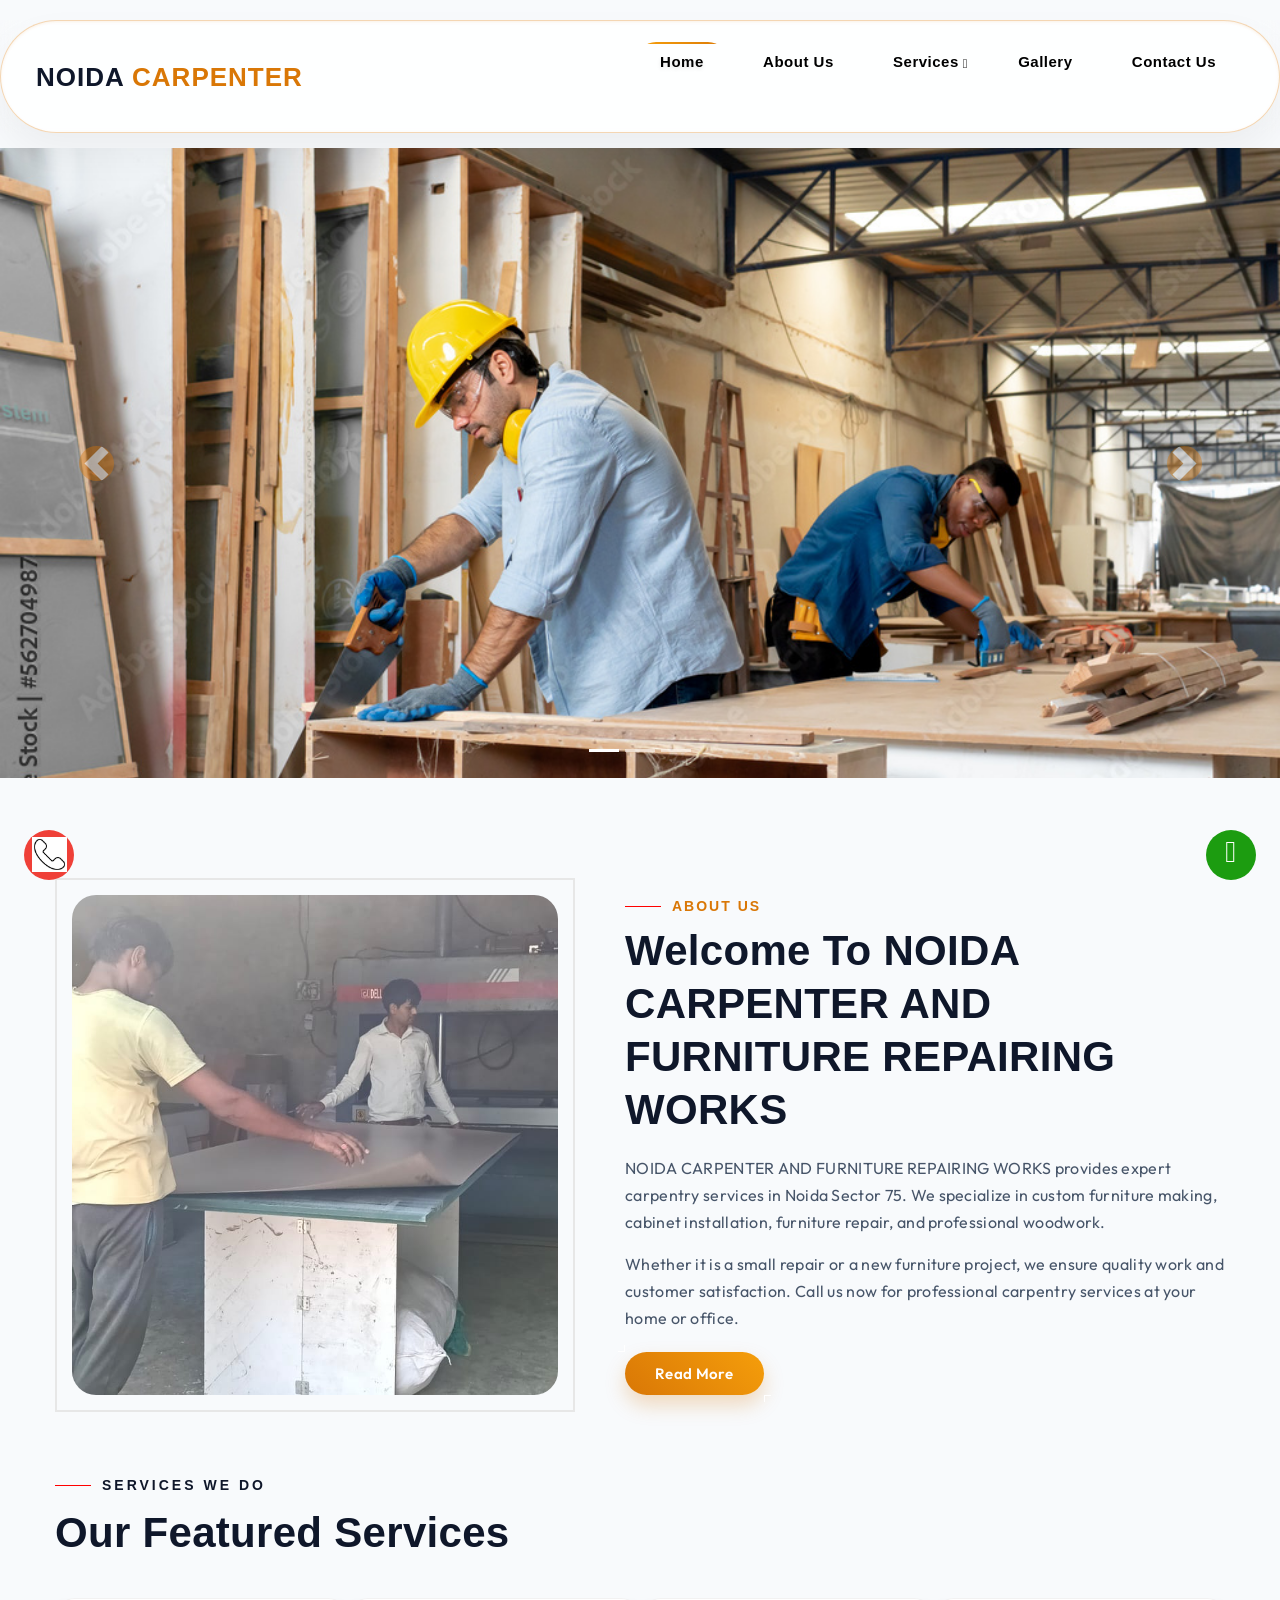
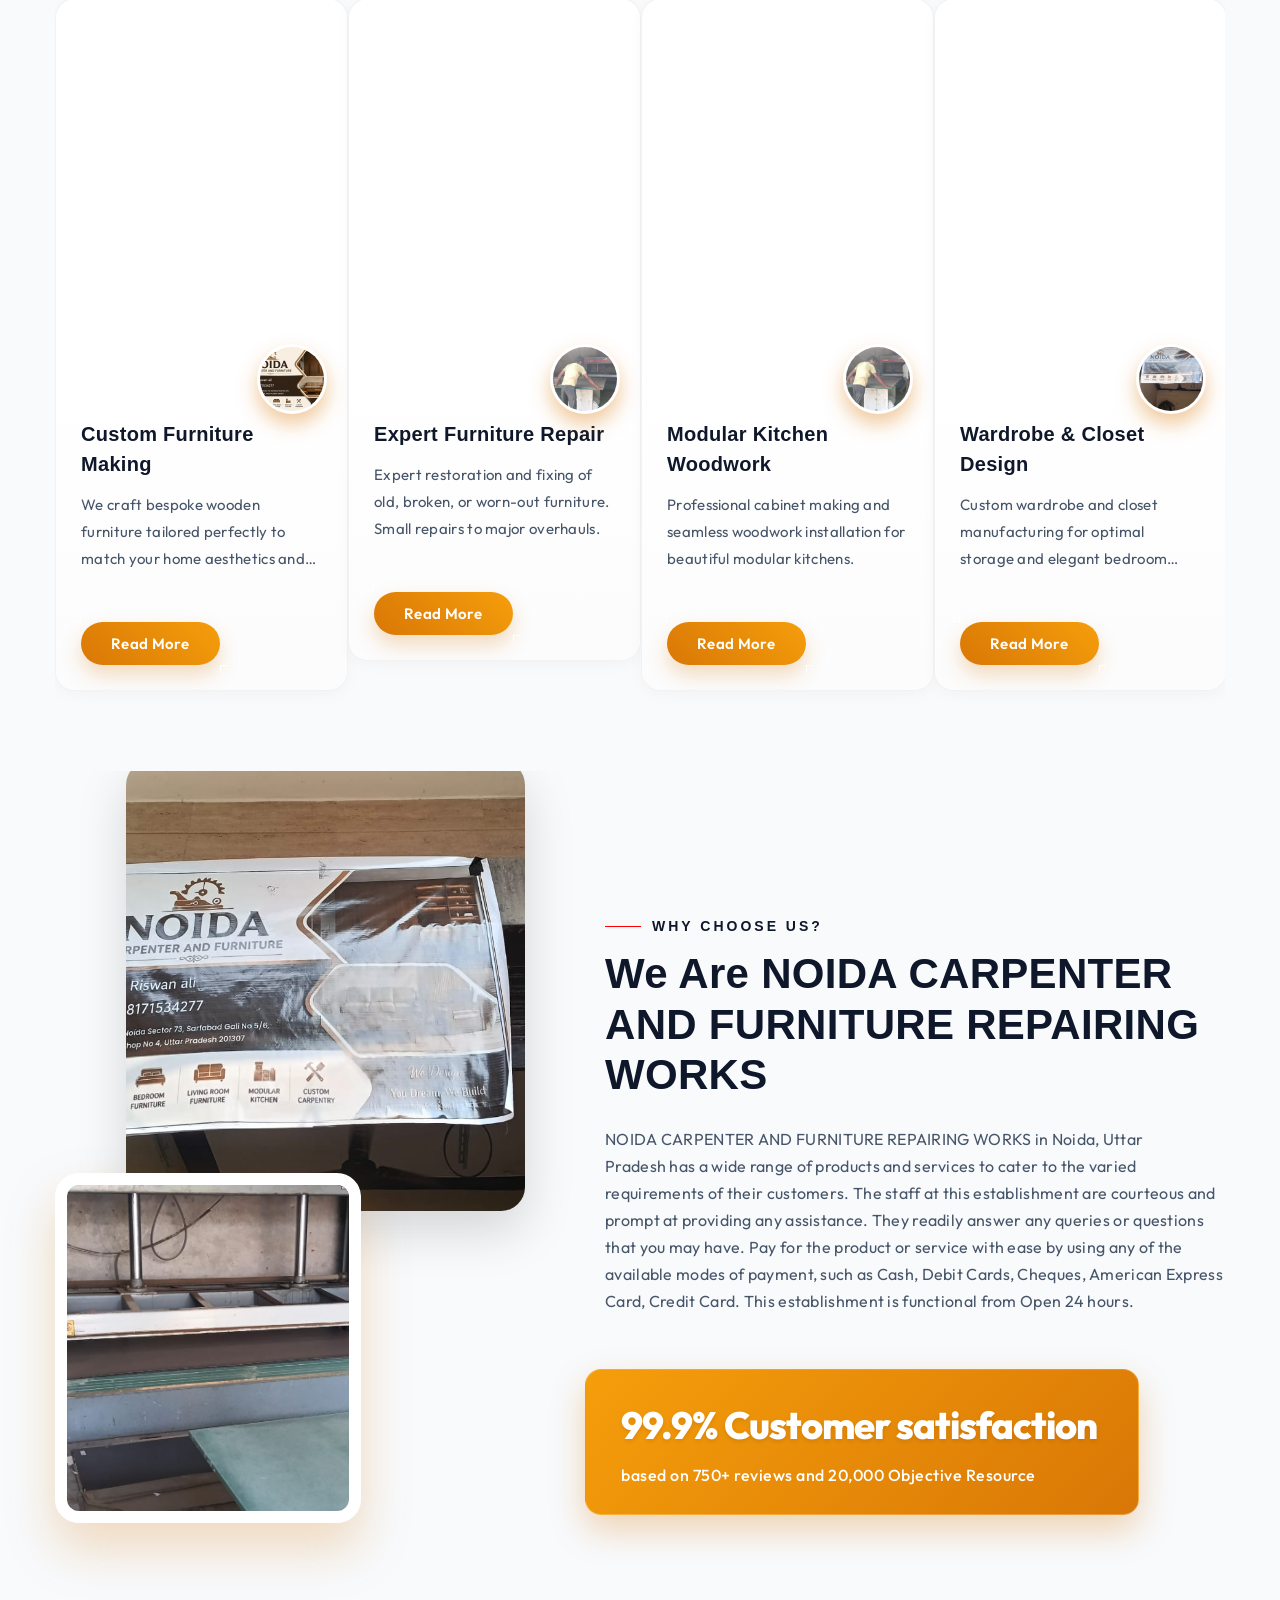
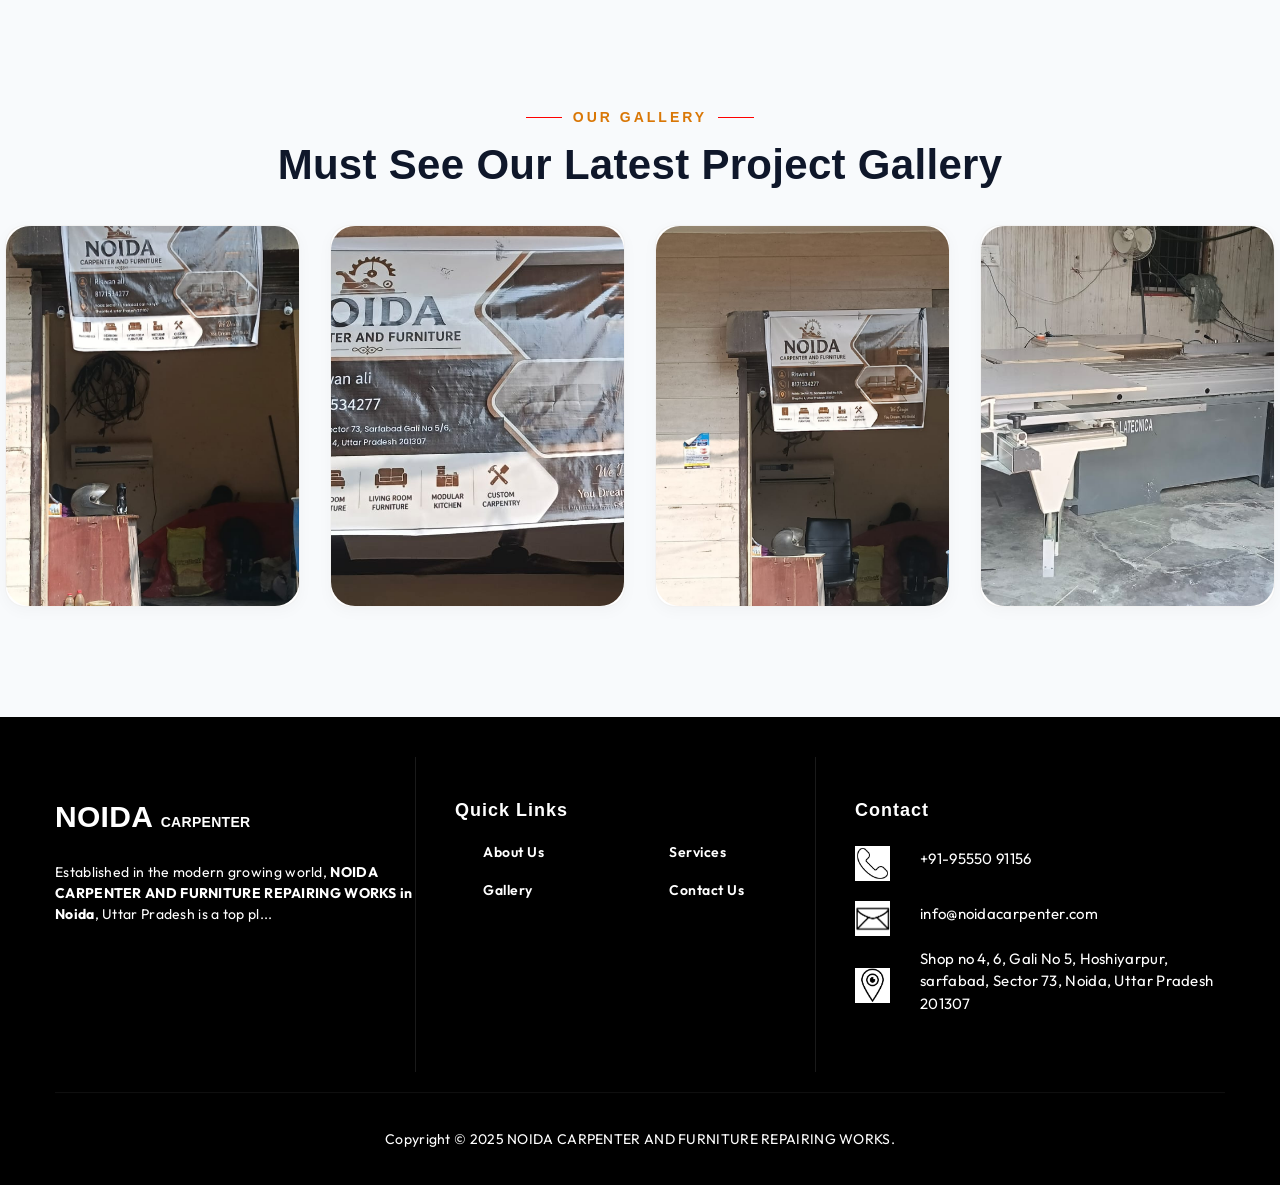
==== commit d14ace51: "upd" ====
--- a/noida_carpenter/index.html
+++ b/noida_carpenter/index.html
@@ -1,4 +1,4 @@
-<!DOCTYPE html>
+﻿<!DOCTYPE html>
 <html lang="en">
 
 
@@ -1125,6 +1125,179 @@
 }
 </style>
 
+<style id="footer-colors-only">
+/* --- PURE BLACK FOOTER WITH WHITE TEXT --- */
+footer.footer, 
+footer.footer.ttm-bgcolor-darkgrey,
+footer.footer .ttm-bg-layer,
+footer.footer .ttm-row-wrapper-bg-layer,
+.bottom-footer-text {
+    background-color: #000000 !important;
+    background: #000000 !important;
+    background-image: none !important;
+}
+
+footer.footer *,
+footer.footer p,
+footer.footer a,
+footer.footer span,
+footer.footer h1,
+footer.footer h2,
+footer.footer h3,
+footer.footer h4,
+footer.footer h5,
+footer.footer h6,
+footer.footer li,
+footer.footer div,
+footer.footer strong,
+footer.footer .textwidget,
+footer.footer .menu li a,
+.bottom-footer-text,
+.bottom-footer-text * {
+    color: #ffffff !important;
+    text-shadow: none !important;
+}
+
+footer.footer a:hover,
+footer.footer a:focus,
+footer.footer a:active,
+footer.footer .menu li a:hover {
+    color: #ffffff !important;
+}
+
+footer.footer form button.submit,
+footer.footer form button.submit * {
+    color: #000000 !important;
+    background-color: #ffffff !important;
+}
+
+footer.footer .ttm-icon, 
+footer.footer .social-icons li a,
+footer.footer i,
+footer.footer .fa,
+footer.footer .flaticon {
+    background-color: transparent !important;
+    color: #ffffff !important;
+    border-color: #ffffff !important;
+}
+</style>
+<style id="page-title-bg">
+/* --- PAGE TITLE BACKGROUND IMAGE INJECTION --- */
+.ttm-page-title-row {
+    background-image: url('images/gallery-2.jpeg') !important;
+    background-size: cover !important;
+    background-position: center center !important;
+    background-repeat: no-repeat !important;
+    background-attachment: fixed !important;
+    position: relative !important;
+    z-index: 1 !important;
+}
+
+/* Dark overlay to make white text readable */
+.ttm-page-title-row::before {
+    content: '' !important;
+    position: absolute !important;
+    top: 0 !important; 
+    left: 0 !important; 
+    right: 0 !important; 
+    bottom: 0 !important;
+    background: rgba(0, 0, 0, 0.6) !important;
+    z-index: -1 !important;
+}
+
+.ttm-page-title-row-inner {
+    background-color: transparent !important;
+    position: relative !important;
+    z-index: 2 !important;
+}
+
+.page-title-heading h2, .page-title-heading h1 {
+    color: #ffffff !important;
+    text-shadow: 2px 2px 4px rgba(0,0,0,0.5) !important;
+}
+</style>
+<style id="footer-contact-compress">
+/* --- COMPRESS FOOTER CONTACT INFO --- */
+
+/* Align icon and text on a single compact line */
+footer.footer .featured-icon-box.style1 {
+    display: flex !important;
+    align-items: center !important;
+    margin-bottom: 12px !important;
+    padding: 0 !important;
+}
+
+/* Give the icon some breathing room on the right */
+footer.footer .featured-icon-box.style1 .featured-icon {
+    margin-right: 15px !important;
+    flex-shrink: 0 !important;
+}
+
+/* Hide the big headings ("Phone Number", "Email Address") */
+footer.footer .featured-icon-box.style1 .featured-title {
+    display: none !important;
+}
+
+/* Ensure the description text is vertically centered and compact */
+footer.footer .featured-icon-box.style1 .featured-desc,
+footer.footer .featured-icon-box.style1 .featured-desc p {
+    margin: 0 !important;
+    padding: 0 !important;
+    font-size: 15px !important;
+    line-height: 1.5 !important;
+}
+
+/* Reduce some padding on the widgets themselves to make the footer a bit smaller overall */
+footer.footer .widget {
+    margin-bottom: 25px !important;
+}
+footer.footer .first-footer {
+    padding: 35px 0 20px !important;
+}
+</style>
+<style id="remove-icon-bg">
+/* --- REMOVE BACKGROUND DESIGN BEHIND CUSTOM IMAGE ICONS --- */
+
+/* Footer Icons */
+footer.footer .featured-icon .ttm-icon,
+/* Contact Page Body Icons */
+.site-main .featured-icon-box.style7 .ttm-icon {
+    background: transparent !important;
+    background-color: transparent !important;
+    border: none !important;
+    box-shadow: none !important;
+    padding: 0 !important;
+    margin: 0 !important;
+    border-radius: 0 !important;
+    height: auto !important;
+    width: auto !important;
+    display: inline-block !important;
+}
+
+/* Remove any pseudo-elements creating shapes behind */
+footer.footer .featured-icon .ttm-icon::before,
+footer.footer .featured-icon .ttm-icon::after,
+.site-main .featured-icon-box.style7 .ttm-icon::before,
+.site-main .featured-icon-box.style7 .ttm-icon::after {
+    display: none !important;
+    content: none !important;
+    background: transparent !important;
+}
+</style>
+<style id="remove-footer-social">
+/* --- REMOVE SOCIAL ICONS OPPOSITE TO COPYRIGHT IN FOOTER --- */
+.bottom-footer-text .col-lg-4.col-md-4,
+.bottom-footer-text .social-icons {
+    display: none !important;
+}
+
+/* Center the copyright text now that the social icons are gone */
+.bottom-footer-text .col-lg-8.col-md-8 {
+    flex: 0 0 100% !important;
+    max-width: 100% !important;
+    text-align: center !important;
+}
+</style>
 </head>
 
 
@@ -1217,11 +1390,11 @@
             </div>
         </div>
         <a class="carousel-control-prev" href="#homeCarousel" role="button" data-slide="prev" style="z-index: 3;">
-            <span class="carousel-control-prev-icon" aria-hidden="true" style="width: 50px; height: 50px; background-color: rgba(217, 119, 6, 0.8); border-radius: 50%;"></span>
+            <span class="carousel-control-prev-icon" aria-hidden="true" style="width: 35px; height: 35px; background-color: rgba(217, 119, 6, 0.8); border-radius: 50%;"></span>
             <span class="sr-only">Previous</span>
         </a>
         <a class="carousel-control-next" href="#homeCarousel" role="button" data-slide="next" style="z-index: 3;">
-            <span class="carousel-control-next-icon" aria-hidden="true" style="width: 50px; height: 50px; background-color: rgba(217, 119, 6, 0.8); border-radius: 50%;"></span>
+            <span class="carousel-control-next-icon" aria-hidden="true" style="width: 35px; height: 35px; background-color: rgba(217, 119, 6, 0.8); border-radius: 50%;"></span>
             <span class="sr-only">Next</span>
         </a>
     </div>
@@ -1486,7 +1659,7 @@
 </div>
     <!--site-main end-->
 <div class="call-action-btn">
- <a href="tel:+91-9555091156"><i class="fa fa-phone"></i></a>
+ <a href="tel:+91-9555091156"><img src="images/phone.png" alt="Phone" style="width: 35px; height: 35px; object-fit: contain;"></a>
 </div>
 <div class="whatsapp-btn">
  <a href="https://api.whatsapp.com/send?phone=+91-95550%2091156&amp;text=Hey%20there" target="_blank"><i class="fa fa-whatsapp"></i></a>
@@ -1582,7 +1755,7 @@
                             <div class="featured-icon-box icon-align-before-content icon-ver_align-top style1">
                                 <div class="featured-icon">
                                     <div class="ttm-icon ttm-icon_element-onlytxt ttm-icon_element-color-skincolor ttm-icon_element-size-xs">
-                                        <i class="flaticon flaticon-call-1"></i>
+                                        <img src="images/phone.png" alt="Phone" style="width: 35px; height: 35px; object-fit: contain;">
                                     </div>
                                 </div>
                                 <div class="featured-content">
@@ -1597,7 +1770,7 @@
                             <div class="featured-icon-box icon-align-before-content icon-ver_align-top style1">
                                 <div class="featured-icon">
                                     <div class="ttm-icon ttm-icon_element-onlytxt ttm-icon_element-color-skincolor ttm-icon_element-size-xs">
-                                        <i class="flaticon flaticon-email"></i>
+                                        <img src="images/email.jpg" alt="Email" style="width: 35px; height: 35px; object-fit: contain;">
                                     </div>
                                 </div>
                                 <div class="featured-content">
@@ -1612,7 +1785,7 @@
                             <div class="featured-icon-box icon-align-before-content icon-ver_align-top style1">
                                 <div class="featured-icon">
                                     <div class="ttm-icon ttm-icon_element-onlytxt ttm-icon_element-color-skincolor ttm-icon_element-size-xs">
-                                        <i class="flaticon flaticon-navigation"></i>
+                                        <img src="images/visit.png" alt="Visit" style="width: 35px; height: 35px; object-fit: contain;">
                                     </div>
                                 </div>
                                 <div class="featured-content">
@@ -1674,144 +1847,14 @@
     <script src="revolution/js/revolution.tools.min.js"></script>
     <script src="revolution/js/rs6.min.html"></script>
 
-<style id="nuclear-footer-fix">
-/* --- NUCLEAR FOOTER CSS: COMPACT HEIGHT & PURE WHITE TEXT --- */
-
-/* 1. CRUSH ALL HEIGHT/PADDING/MARGINS */
-footer.footer, 
-footer.footer .first-footer, 
-footer.footer .second-footer,
-footer.footer .widget-area,
-footer.footer .widget,
-footer.footer .row,
-footer.footer .container,
-footer.footer .pt-35,
-footer.footer .pb-35 {
-    padding-top: 5px !important;
-    padding-bottom: 5px !important;
-    margin-top: 0 !important;
-    margin-bottom: 5px !important;
-}
-
-/* Remove huge gaps in widget titles */
-footer.footer .widget-title {
-    margin-bottom: 10px !important;
-    padding-bottom: 0 !important;
-    font-size: 18px !important;
-}
-
-/* 2. FORCE ABSOLUTELY EVERY PIECE OF TEXT TO BE WHITE */
-footer.footer *,
-footer.footer p,
-footer.footer a,
-footer.footer span,
-footer.footer h1,
-footer.footer h2,
-footer.footer h3,
-footer.footer h4,
-footer.footer h5,
-footer.footer h6,
-footer.footer li,
-footer.footer div,
-footer.footer strong,
-footer.footer .textwidget,
-footer.footer .menu li a,
-.bottom-footer-text,
-.bottom-footer-text * {
-    color: #ffffff !important;
-    text-shadow: none !important;
-}
-
-/* Override any hover effects trying to change text color */
-footer.footer a:hover,
-footer.footer a:focus,
-footer.footer a:active,
-footer.footer .menu li a:hover {
-    color: #ffffff !important;
-}
-
-/* 3. ENSURE BACKGROUND IS PURE BLACK */
-footer.footer, 
-footer.footer.ttm-bgcolor-darkgrey,
-footer.footer .ttm-bg-layer,
-footer.footer .ttm-row-wrapper-bg-layer,
-.bottom-footer-text {
-    background-color: #000000 !important;
-    background: #000000 !important;
-    background-image: none !important;
-}
-
-/* 4. FIX SUBSCRIBE BUTTON SO IT IS VISIBLE */
-footer.footer form button.submit,
-footer.footer form button.submit * {
-    color: #000000 !important;
-    background-color: #ffffff !important;
-}
-
-/* 5. FIX ICONS TO BE PURE WHITE OUTLINES */
-footer.footer .ttm-icon, 
-footer.footer .social-icons li a,
-footer.footer i,
-footer.footer .fa,
-footer.footer .flaticon {
-    background-color: transparent !important;
-    color: #ffffff !important;
-    border-color: #ffffff !important;
-}
-footer.footer .featured-icon-box.style1 .featured-icon {
-    height: auto !important;
-    width: auto !important;
-    line-height: normal !important;
-}
-</style>
-
-
-<style id="compress-contact-footer">
-/* --- COMPRESS FOOTER CONTACT SECTION --- */
-
-/* Align icon and text on a single compact line */
-footer.footer .featured-icon-box.style1 {
-    display: flex !important;
-    align-items: flex-start !important;
-    margin-bottom: 8px !important;
-    padding: 0 !important;
-}
-
-/* Shrink the icon container */
-footer.footer .featured-icon-box.style1 .featured-icon {
-    margin-right: 12px !important;
-    margin-top: 2px !important;
-    flex-shrink: 0 !important;
-}
-
-/* Shrink the actual icon inside it */
-footer.footer .featured-icon-box.style1 .ttm-icon {
-    font-size: 16px !important;
-    width: auto !important;
-    height: auto !important;
-    border: none !important;
-    padding: 0 !important;
-}
-
-/* Hide the unnecessary big headings ("Phone Number", etc.) to save tons of vertical space */
-footer.footer .featured-icon-box.style1 .featured-title {
-    display: none !important;
-}
-
-/* Ensure the description text is tight */
-footer.footer .featured-icon-box.style1 .featured-desc {
-    margin: 0 !important;
-    padding: 0 !important;
-}
-
-footer.footer .featured-icon-box.style1 .featured-desc p {
-    margin: 0 !important;
-    font-size: 14px !important;
-    line-height: 1.4 !important;
-}
-</style>
-
 </body>
 
 
-</html>+</html>
+
+
+
+
+
+
+
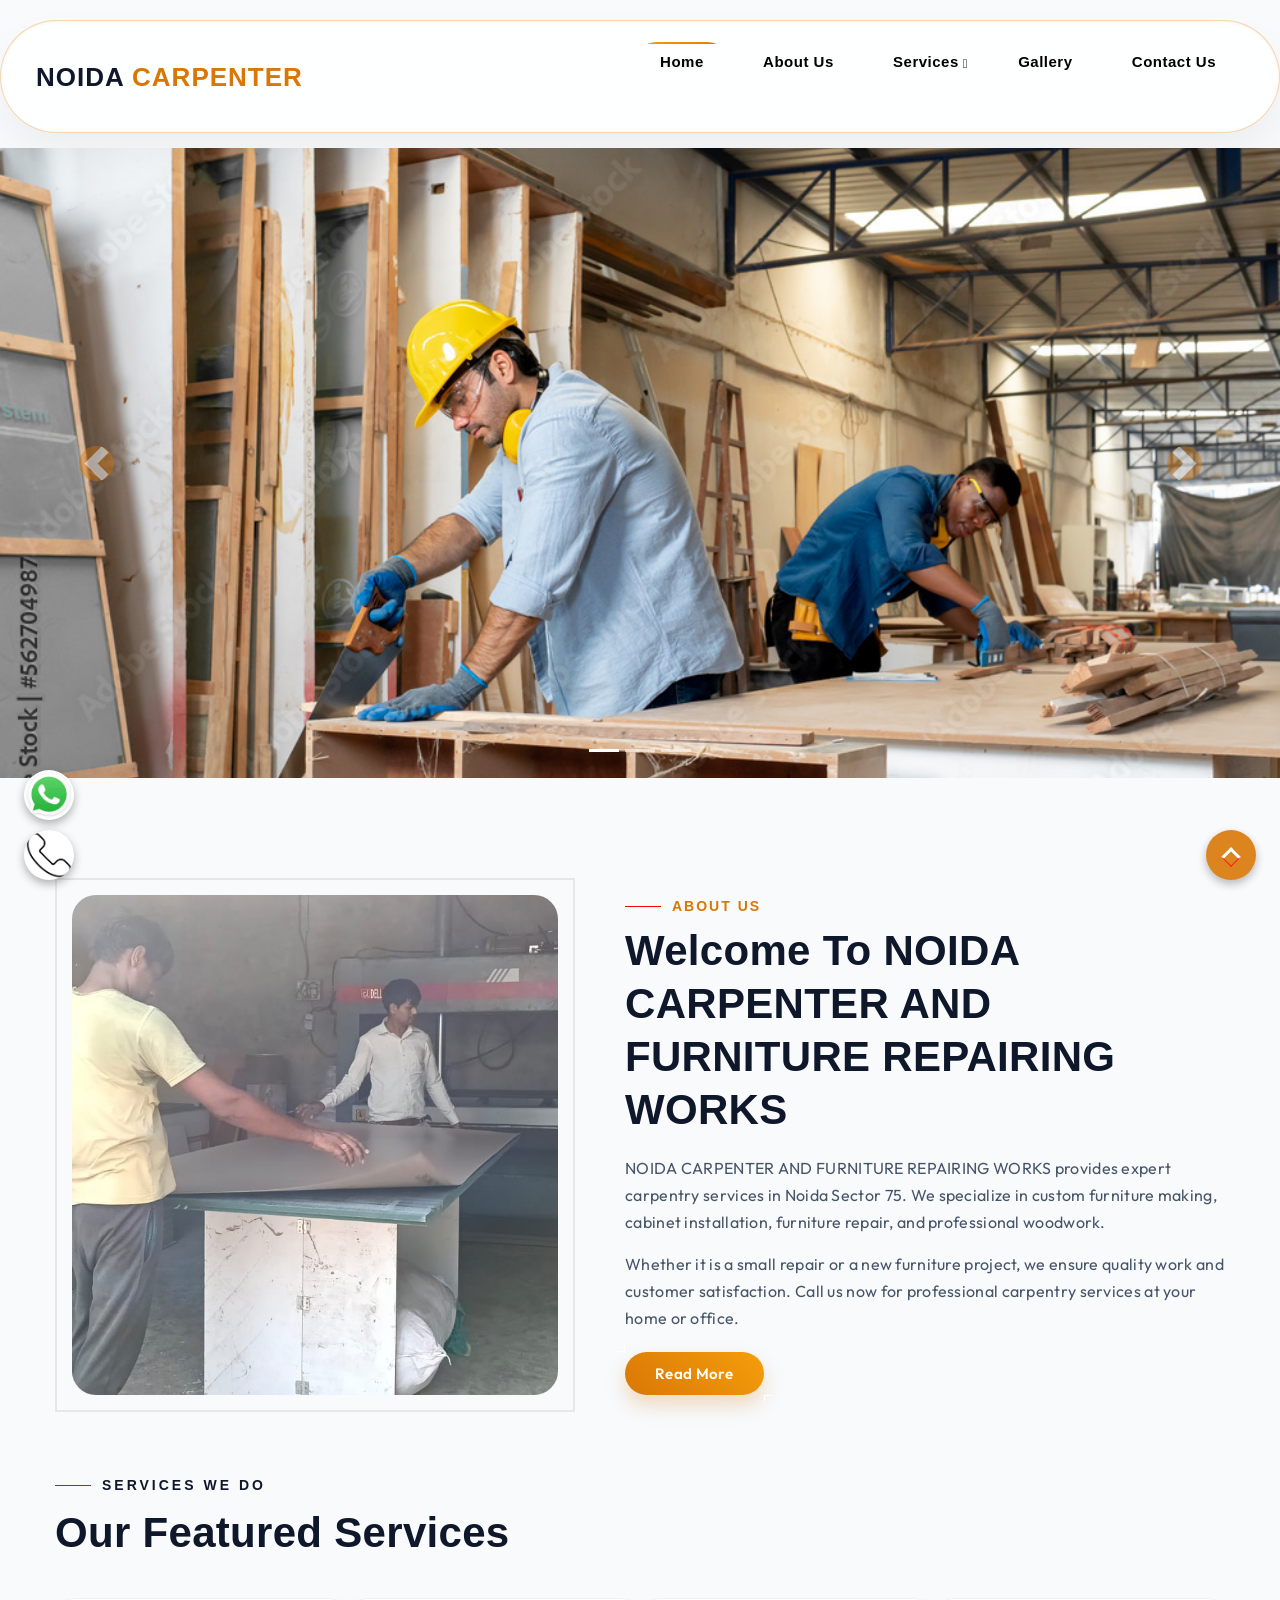
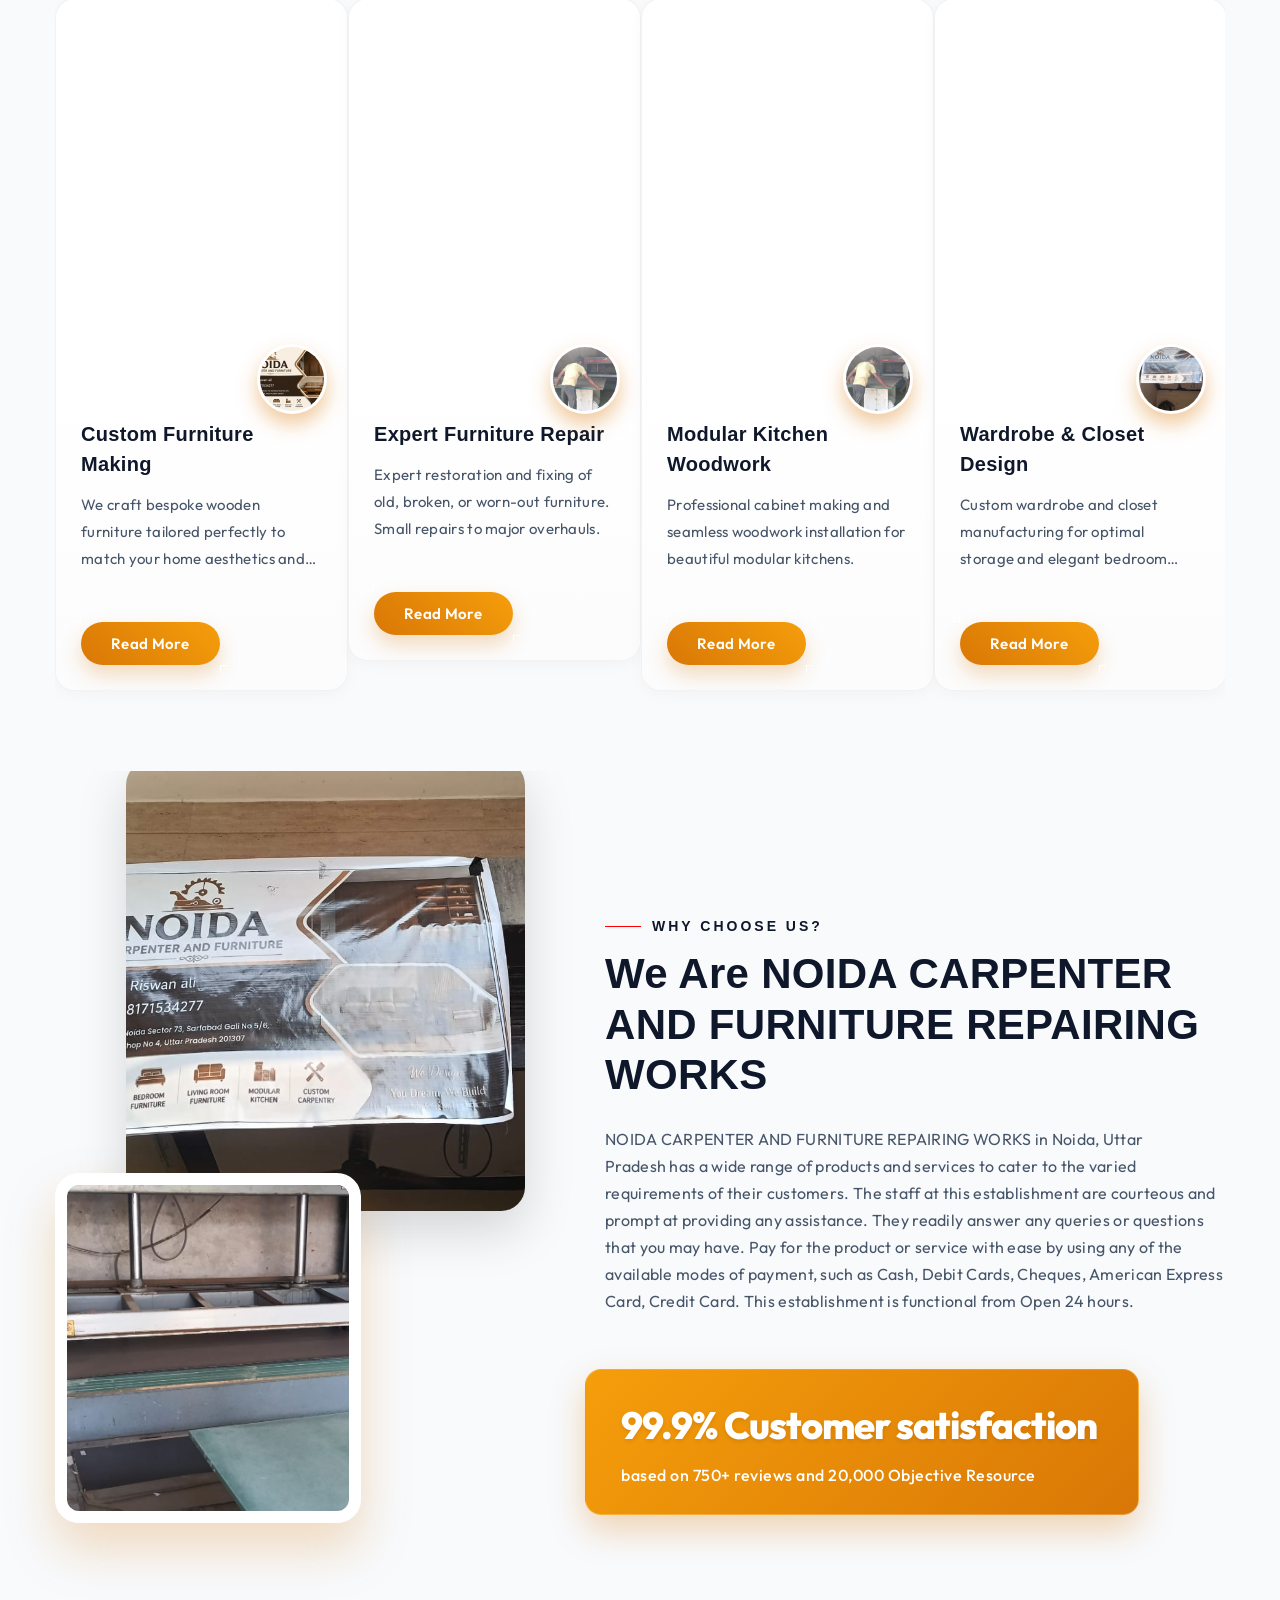
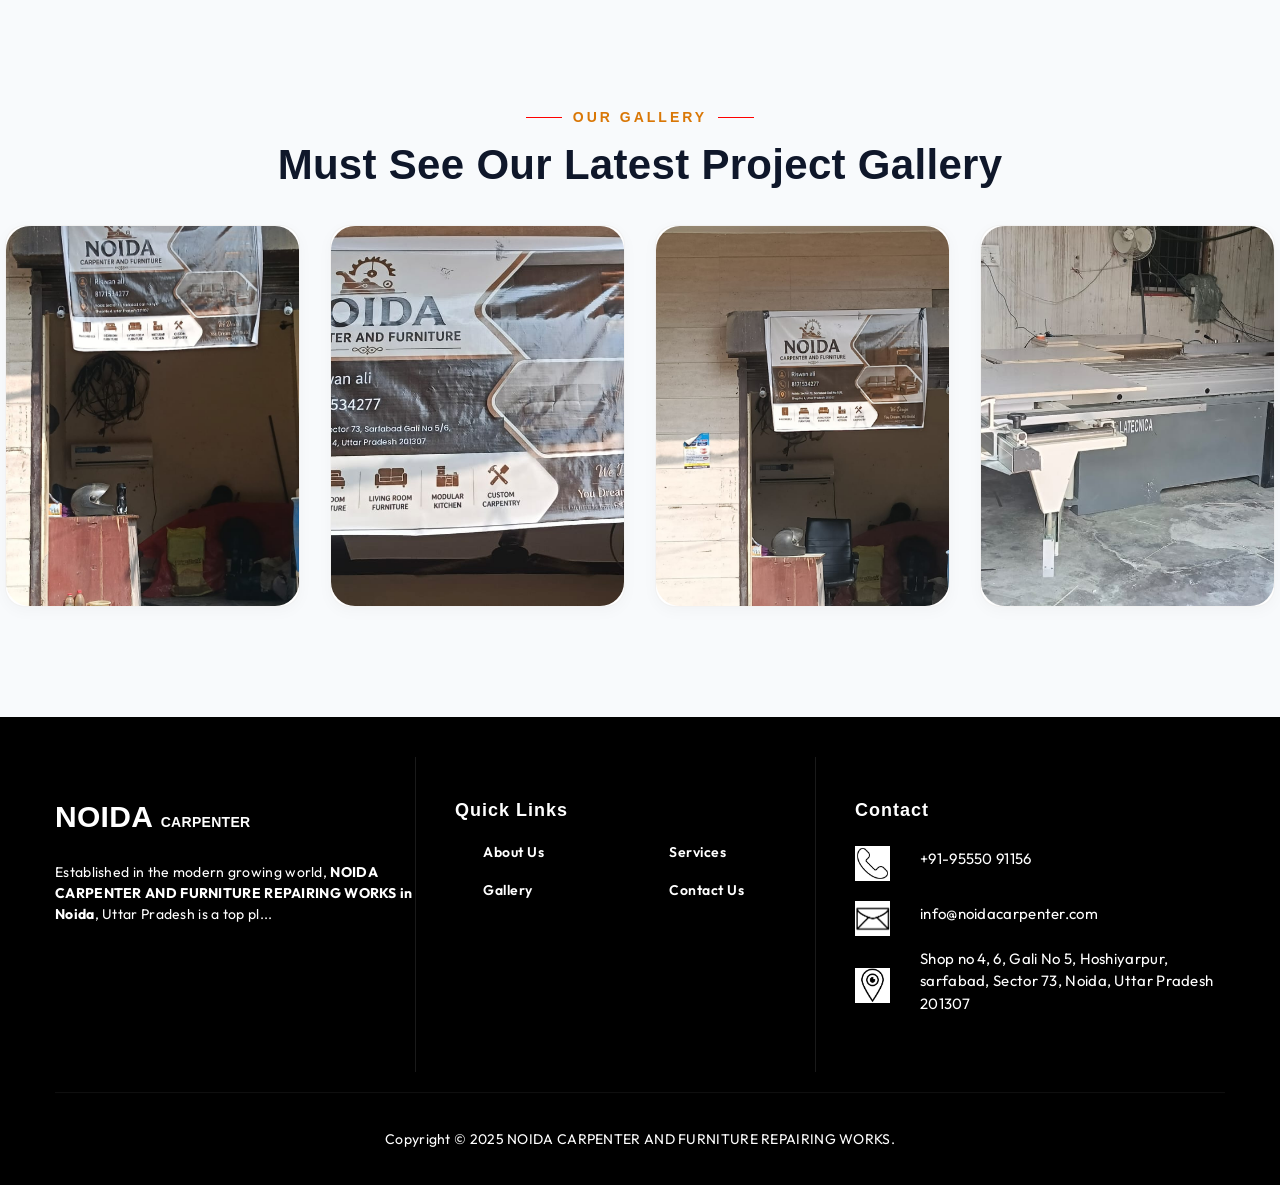
==== commit 52c47029: "updatess" ====
--- a/noida_carpenter/index.html
+++ b/noida_carpenter/index.html
@@ -1296,6 +1296,90 @@
     flex: 0 0 100% !important;
     max-width: 100% !important;
     text-align: center !important;
+}
+</style>
+<style id="scroll-top-fix">
+/* --- FIX RIGHT SIDE BUTTONS (SCROLL TO TOP & WHATSAPP) --- */
+
+/* Move WhatsApp to the left side (stacked above the Phone button) */
+.whatsapp-btn {
+    right: auto !important;
+    left: 24px !important;
+    bottom: 80px !important;
+}
+
+/* Style the Scroll-to-Top Arrow Button properly on the right side */
+#totop {
+    display: block !important; 
+    position: fixed !important; /* ensure it stays fixed */
+    right: 24px !important;
+    bottom: 20px !important;
+    background-color: #d97706 !important; 
+    color: #ffffff !important;
+    z-index: 9999 !important;
+    width: 50px !important;
+    height: 50px !important;
+    border-radius: 50% !important; /* Make it a perfect gol (round) circle */
+    box-shadow: 0 4px 10px rgba(0,0,0,0.3) !important;
+    opacity: 0.9;
+    transition: all 0.3s ease;
+    text-decoration: none !important;
+}
+
+#totop:hover {
+    opacity: 1;
+    transform: translateY(-3px);
+    background-color: #b45f00 !important;
+}
+
+/* Hide any potentially broken FontAwesome icon */
+#totop i {
+    display: none !important;
+}
+
+/* Draw a foolproof CSS Up-Arrow absolutely centered inside the circle */
+#totop::before {
+    content: '' !important;
+    position: absolute !important;
+    top: 50% !important;
+    left: 50% !important;
+    width: 14px !important;
+    height: 14px !important;
+    border-top: 3px solid #ffffff !important;
+    border-left: 3px solid #ffffff !important;
+    /* Translate -50% to center, rotate 45deg to make it an up arrow */
+    /* We tweak the translate Y a bit so it looks visually centered */
+    transform: translate(-50%, -35%) rotate(45deg) !important;
+    margin: 0 !important;
+    padding: 0 !important;
+}
+
+/* Remove any old template pseudo-elements */
+#totop::after {
+    display: none !important;
+}
+</style>
+<style id="custom-floating-icons">
+/* --- STRIP BACKGROUNDS FROM FLOATING BUTTONS & STYLE IMAGES --- */
+
+/* Remove the default colored background boxes, borders, and padding */
+.call-action-btn, .whatsapp-btn {
+    background: transparent !important;
+    background-color: transparent !important;
+    padding: 0 !important;
+    box-shadow: none !important;
+    border: none !important;
+}
+
+/* Ensure the images themselves act as the buttons */
+.call-action-btn img, .whatsapp-btn img {
+    width: 50px !important;
+    height: 50px !important;
+    border-radius: 50% !important; /* Make sure they are perfectly round */
+    box-shadow: 0 4px 10px rgba(0,0,0,0.3) !important;
+    background-color: #fff !important; /* Prevent transparent png issues */
+    object-fit: cover !important; /* Ensure the image fills the circle */
+    display: block !important;
 }
 </style>
 </head>
@@ -1662,7 +1746,7 @@
  <a href="tel:+91-9555091156"><img src="images/phone.png" alt="Phone" style="width: 35px; height: 35px; object-fit: contain;"></a>
 </div>
 <div class="whatsapp-btn">
- <a href="https://api.whatsapp.com/send?phone=+91-95550%2091156&amp;text=Hey%20there" target="_blank"><i class="fa fa-whatsapp"></i></a>
+ <a href="https://api.whatsapp.com/send?phone=+91-95550%2091156&amp;text=Hey%20there" target="_blank"><img src="images/whatsapp.jpeg" alt="WhatsApp"></a>
 </div>
 <style>
     .whatsapp-btn {
@@ -1858,3 +1942,7 @@
 
 
 
+
+
+
+
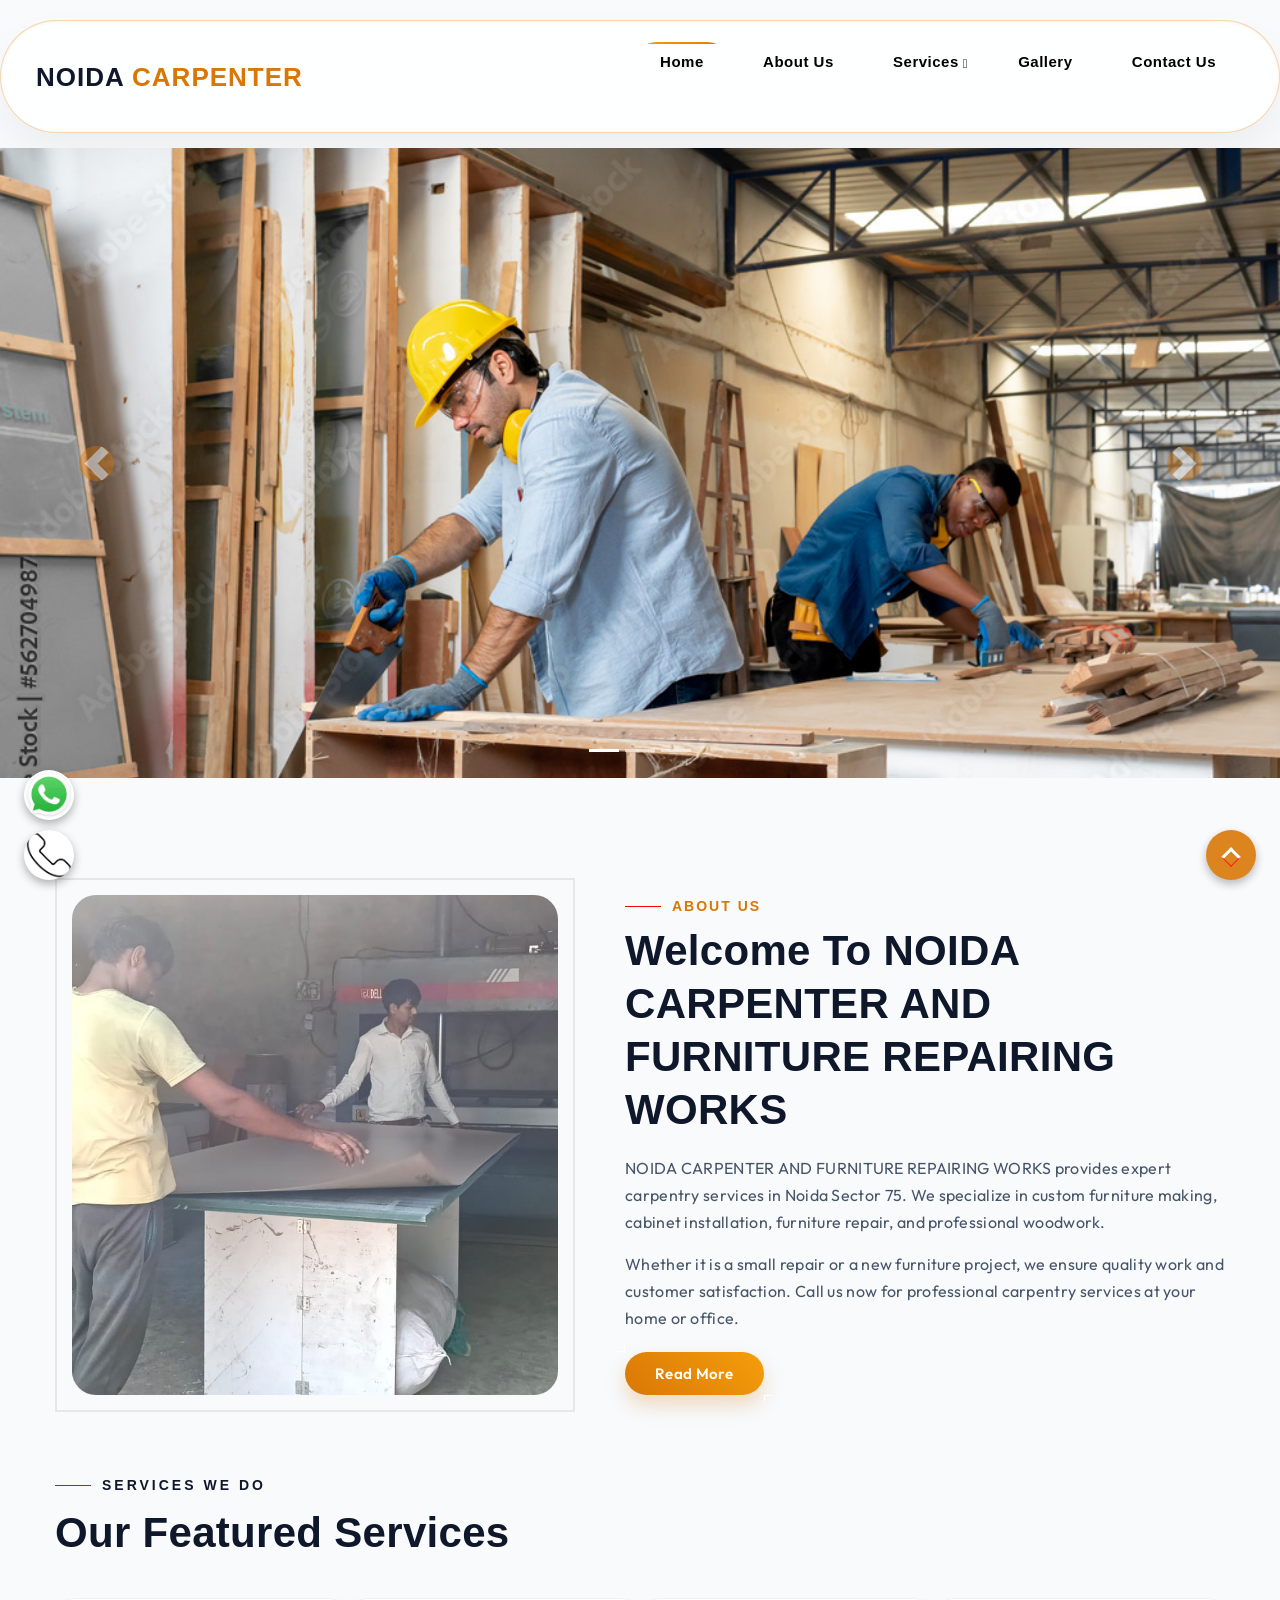
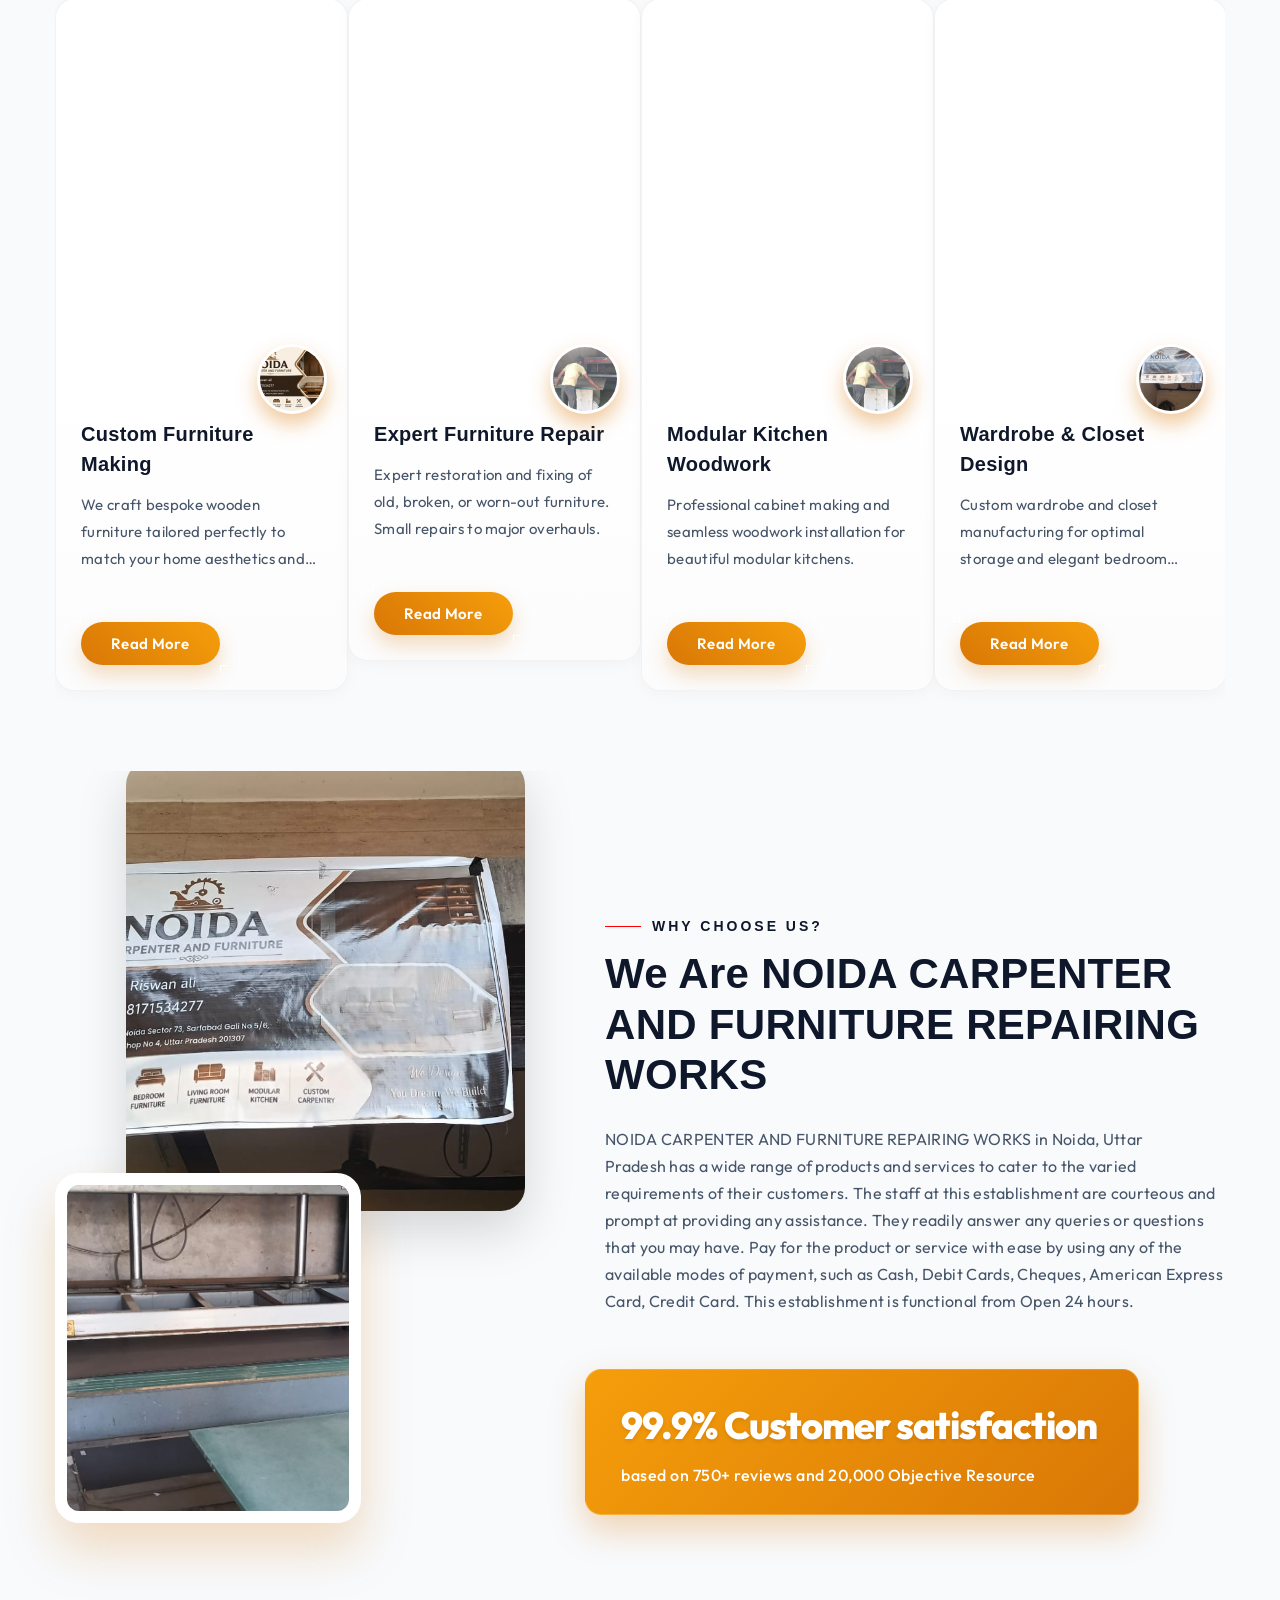
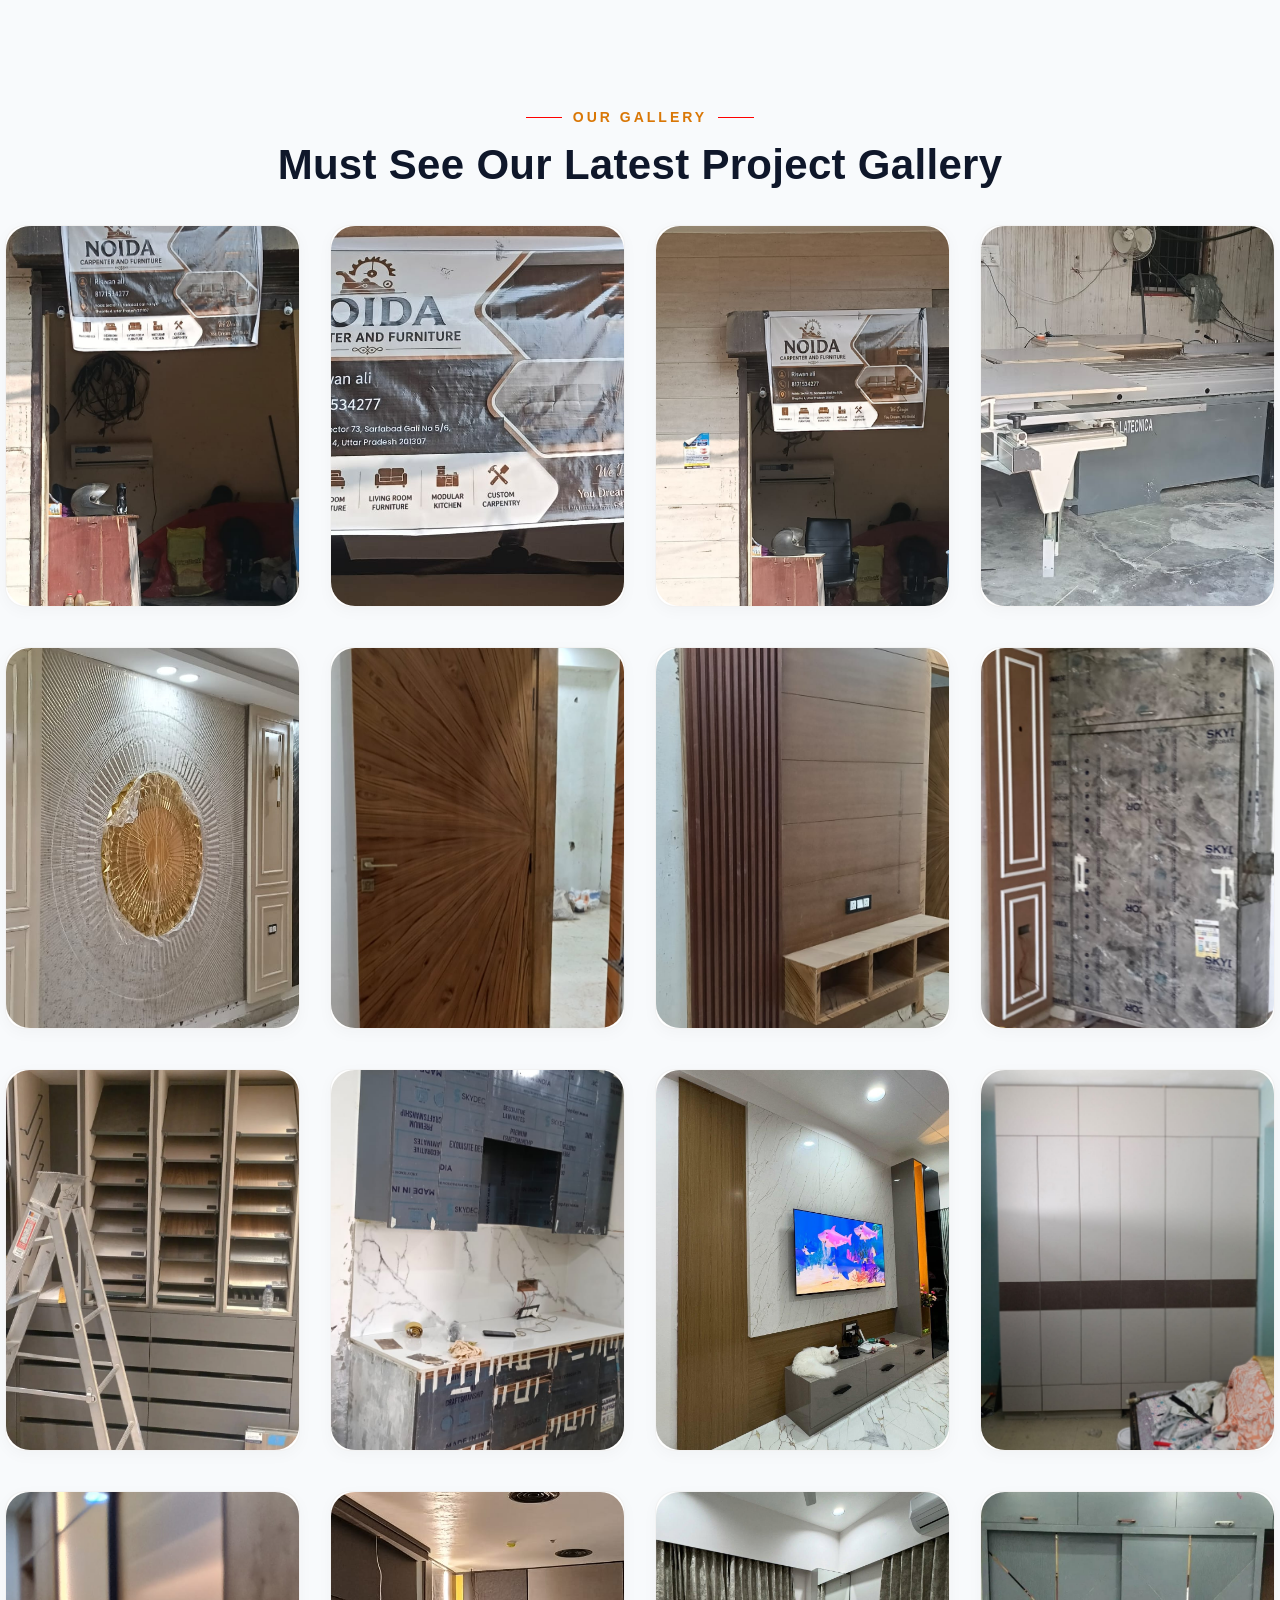
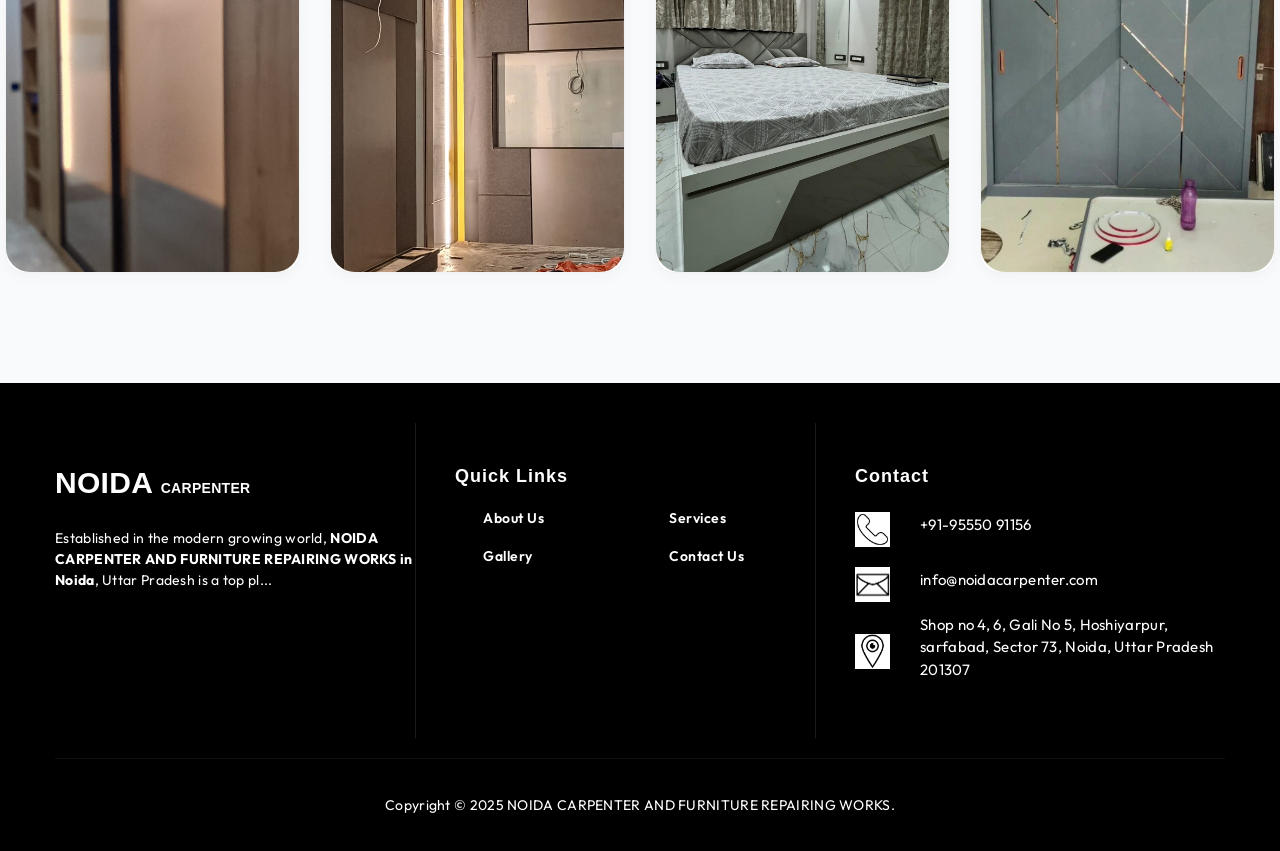
==== commit 167eca8d: "images changes" ====
--- a/noida_carpenter/index.html
+++ b/noida_carpenter/index.html
@@ -1,4 +1,4 @@
-﻿<!DOCTYPE html>
+<!DOCTYPE html>
 <html lang="en">
 
 
@@ -1726,6 +1726,126 @@
                                             <!-- featured-thumbnail -->
                                             <div class="featured-thumbnail"> 
                                                 <img width="610" height="750" class="img-fluid" src="images/gallery-4.jpeg" alt="NOIDA CARPENTER AND FURNITURE REPAIRING WORKS"> 
+                                            </div>
+                                            <!-- featured-thumbnail end-->
+                                        </div><!-- featured-imagebox-portfolio end-->
+                                    </div>
+                                    <div class="col-lg-3 col-md-6 project_item">
+                                        <!-- featured-imagebox-portfolio -->
+                                        <div class="featured-imagebox featured-imagebox-portfolio style3">
+                                            <!-- featured-thumbnail -->
+                                            <div class="featured-thumbnail"> 
+                                                <img width="610" height="750" class="img-fluid" src="images/WhatsApp Image 2026-07-25 at 12.28.26.jpeg" alt="NOIDA CARPENTER AND FURNITURE REPAIRING WORKS">
+                                            </div>
+                                            <!-- featured-thumbnail end-->
+                                        </div><!-- featured-imagebox-portfolio end-->
+                                    </div>
+                                    <div class="col-lg-3 col-md-6 project_item">
+                                        <!-- featured-imagebox-portfolio -->
+                                        <div class="featured-imagebox featured-imagebox-portfolio style3">
+                                            <!-- featured-thumbnail -->
+                                            <div class="featured-thumbnail"> 
+                                                <img width="610" height="750" class="img-fluid" src="images/WhatsApp Image 2026-07-25 at 12.28.28.jpeg" alt="NOIDA CARPENTER AND FURNITURE REPAIRING WORKS">
+                                            </div>
+                                            <!-- featured-thumbnail end-->
+                                        </div><!-- featured-imagebox-portfolio end-->
+                                    </div>
+                                    <div class="col-lg-3 col-md-6 project_item">
+                                        <!-- featured-imagebox-portfolio -->
+                                        <div class="featured-imagebox featured-imagebox-portfolio style3">
+                                            <!-- featured-thumbnail -->
+                                            <div class="featured-thumbnail"> 
+                                                <img width="610" height="750" class="img-fluid" src="images/WhatsApp Image 2026-07-25 at 12.28.29.jpeg" alt="NOIDA CARPENTER AND FURNITURE REPAIRING WORKS">
+                                            </div>
+                                            <!-- featured-thumbnail end-->
+                                        </div><!-- featured-imagebox-portfolio end-->
+                                    </div>
+                                    <div class="col-lg-3 col-md-6 project_item">
+                                        <!-- featured-imagebox-portfolio -->
+                                        <div class="featured-imagebox featured-imagebox-portfolio style3">
+                                            <!-- featured-thumbnail -->
+                                            <div class="featured-thumbnail"> 
+                                                <img width="610" height="750" class="img-fluid" src="images/WhatsApp Image 2026-07-25 at 12.28.30.jpeg" alt="NOIDA CARPENTER AND FURNITURE REPAIRING WORKS">
+                                            </div>
+                                            <!-- featured-thumbnail end-->
+                                        </div><!-- featured-imagebox-portfolio end-->
+                                    </div>
+                                    <div class="col-lg-3 col-md-6 project_item">
+                                        <!-- featured-imagebox-portfolio -->
+                                        <div class="featured-imagebox featured-imagebox-portfolio style3">
+                                            <!-- featured-thumbnail -->
+                                            <div class="featured-thumbnail"> 
+                                                <img width="610" height="750" class="img-fluid" src="images/WhatsApp Image 2026-07-25 at 12.28.31.jpeg" alt="NOIDA CARPENTER AND FURNITURE REPAIRING WORKS">
+                                            </div>
+                                            <!-- featured-thumbnail end-->
+                                        </div><!-- featured-imagebox-portfolio end-->
+                                    </div>
+                                    <div class="col-lg-3 col-md-6 project_item">
+                                        <!-- featured-imagebox-portfolio -->
+                                        <div class="featured-imagebox featured-imagebox-portfolio style3">
+                                            <!-- featured-thumbnail -->
+                                            <div class="featured-thumbnail"> 
+                                                <img width="610" height="750" class="img-fluid" src="images/WhatsApp Image 2026-07-25 at 12.28.34.jpeg" alt="NOIDA CARPENTER AND FURNITURE REPAIRING WORKS">
+                                            </div>
+                                            <!-- featured-thumbnail end-->
+                                        </div><!-- featured-imagebox-portfolio end-->
+                                    </div>
+                                    <div class="col-lg-3 col-md-6 project_item">
+                                        <!-- featured-imagebox-portfolio -->
+                                        <div class="featured-imagebox featured-imagebox-portfolio style3">
+                                            <!-- featured-thumbnail -->
+                                            <div class="featured-thumbnail"> 
+                                                <img width="610" height="750" class="img-fluid" src="images/WhatsApp Image 2026-07-25 at 12.28.35.jpeg" alt="NOIDA CARPENTER AND FURNITURE REPAIRING WORKS">
+                                            </div>
+                                            <!-- featured-thumbnail end-->
+                                        </div><!-- featured-imagebox-portfolio end-->
+                                    </div>
+                                    <div class="col-lg-3 col-md-6 project_item">
+                                        <!-- featured-imagebox-portfolio -->
+                                        <div class="featured-imagebox featured-imagebox-portfolio style3">
+                                            <!-- featured-thumbnail -->
+                                            <div class="featured-thumbnail"> 
+                                                <img width="610" height="750" class="img-fluid" src="images/WhatsApp Image 2026-07-25 at 12.28.36.jpeg" alt="NOIDA CARPENTER AND FURNITURE REPAIRING WORKS">
+                                            </div>
+                                            <!-- featured-thumbnail end-->
+                                        </div><!-- featured-imagebox-portfolio end-->
+                                    </div>
+                                    <div class="col-lg-3 col-md-6 project_item">
+                                        <!-- featured-imagebox-portfolio -->
+                                        <div class="featured-imagebox featured-imagebox-portfolio style3">
+                                            <!-- featured-thumbnail -->
+                                            <div class="featured-thumbnail"> 
+                                                <img width="610" height="750" class="img-fluid" src="images/WhatsApp Image 2026-07-25 at 12.28.38.jpeg" alt="NOIDA CARPENTER AND FURNITURE REPAIRING WORKS">
+                                            </div>
+                                            <!-- featured-thumbnail end-->
+                                        </div><!-- featured-imagebox-portfolio end-->
+                                    </div>
+                                    <div class="col-lg-3 col-md-6 project_item">
+                                        <!-- featured-imagebox-portfolio -->
+                                        <div class="featured-imagebox featured-imagebox-portfolio style3">
+                                            <!-- featured-thumbnail -->
+                                            <div class="featured-thumbnail"> 
+                                                <img width="610" height="750" class="img-fluid" src="images/WhatsApp Image 2026-07-25 at 12.28.39.jpeg" alt="NOIDA CARPENTER AND FURNITURE REPAIRING WORKS">
+                                            </div>
+                                            <!-- featured-thumbnail end-->
+                                        </div><!-- featured-imagebox-portfolio end-->
+                                    </div>
+                                    <div class="col-lg-3 col-md-6 project_item">
+                                        <!-- featured-imagebox-portfolio -->
+                                        <div class="featured-imagebox featured-imagebox-portfolio style3">
+                                            <!-- featured-thumbnail -->
+                                            <div class="featured-thumbnail"> 
+                                                <img width="610" height="750" class="img-fluid" src="images/WhatsApp Image 2026-07-25 at 12.28.40.jpeg" alt="NOIDA CARPENTER AND FURNITURE REPAIRING WORKS">
+                                            </div>
+                                            <!-- featured-thumbnail end-->
+                                        </div><!-- featured-imagebox-portfolio end-->
+                                    </div>
+                                    <div class="col-lg-3 col-md-6 project_item">
+                                        <!-- featured-imagebox-portfolio -->
+                                        <div class="featured-imagebox featured-imagebox-portfolio style3">
+                                            <!-- featured-thumbnail -->
+                                            <div class="featured-thumbnail"> 
+                                                <img width="610" height="750" class="img-fluid" src="images/WhatsApp Image 2026-07-25 at 12.28.41.jpeg" alt="NOIDA CARPENTER AND FURNITURE REPAIRING WORKS">
                                             </div>
                                             <!-- featured-thumbnail end-->
                                         </div><!-- featured-imagebox-portfolio end-->
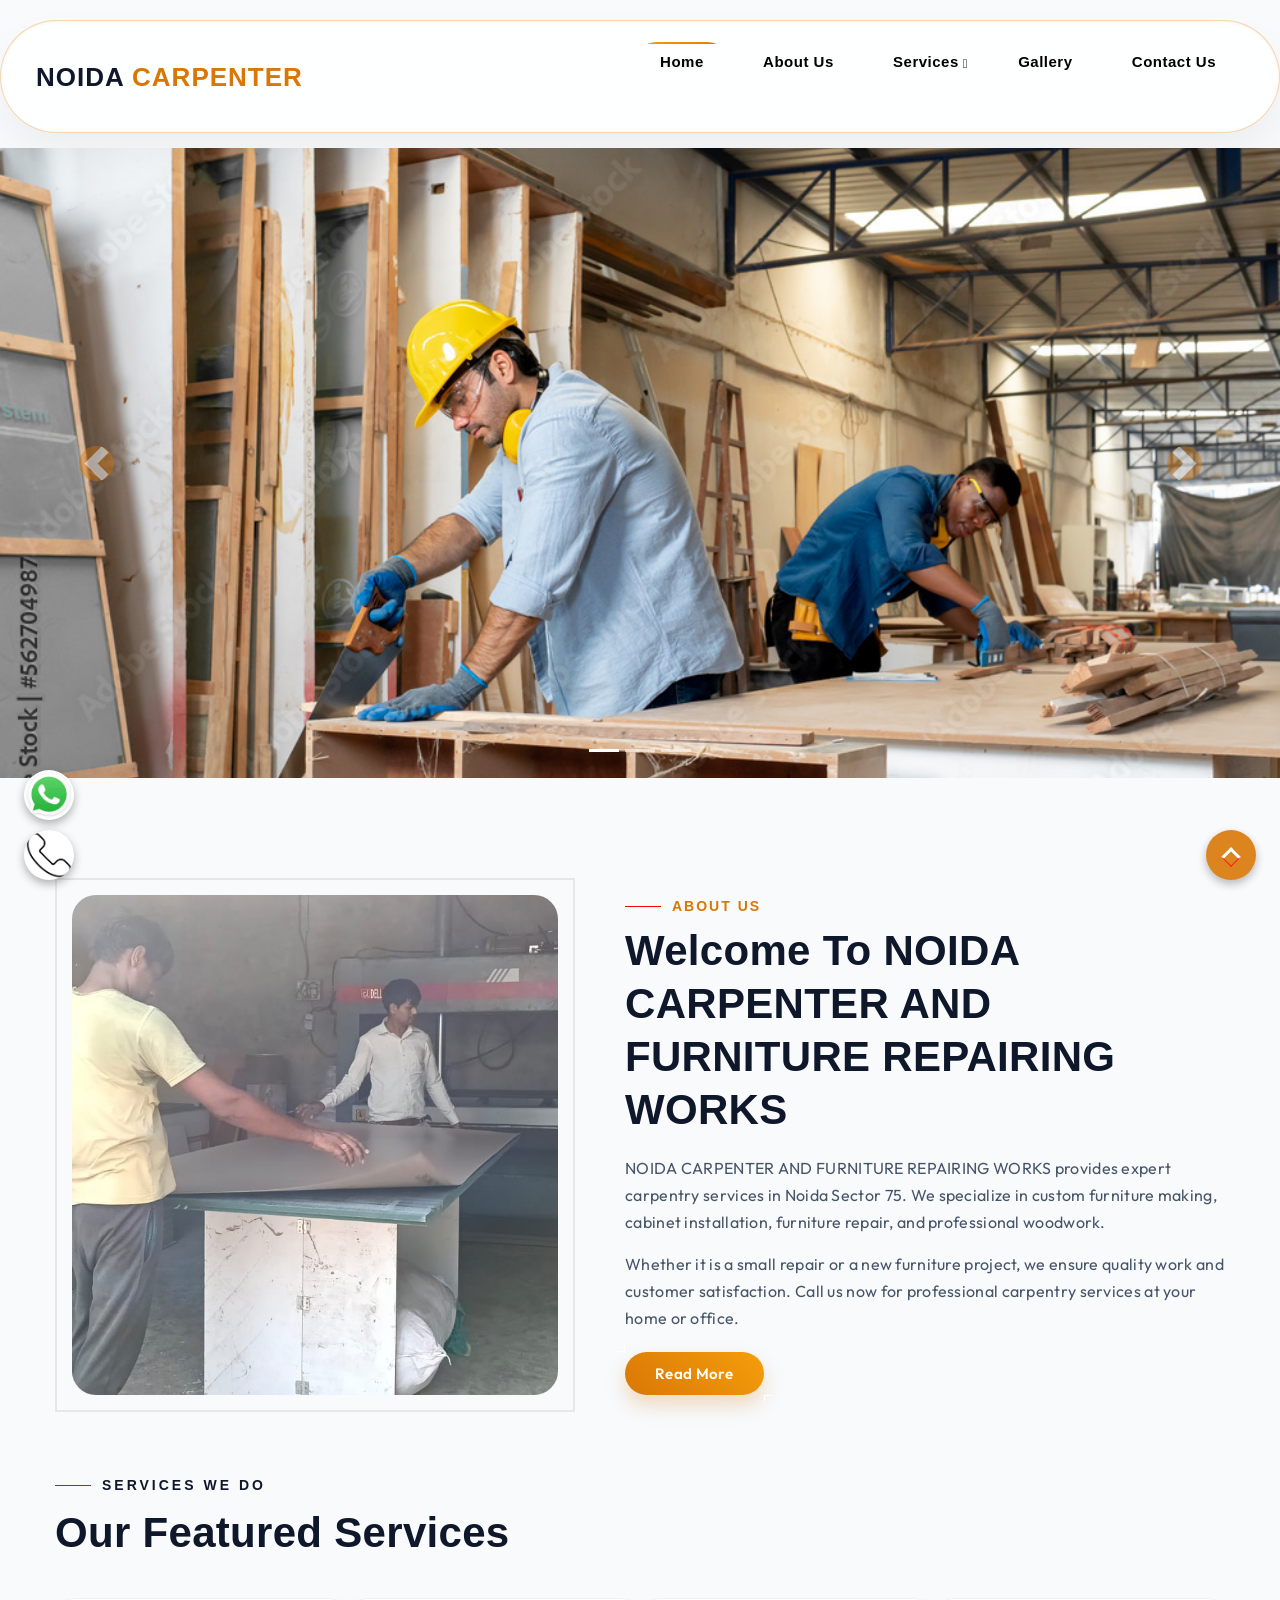
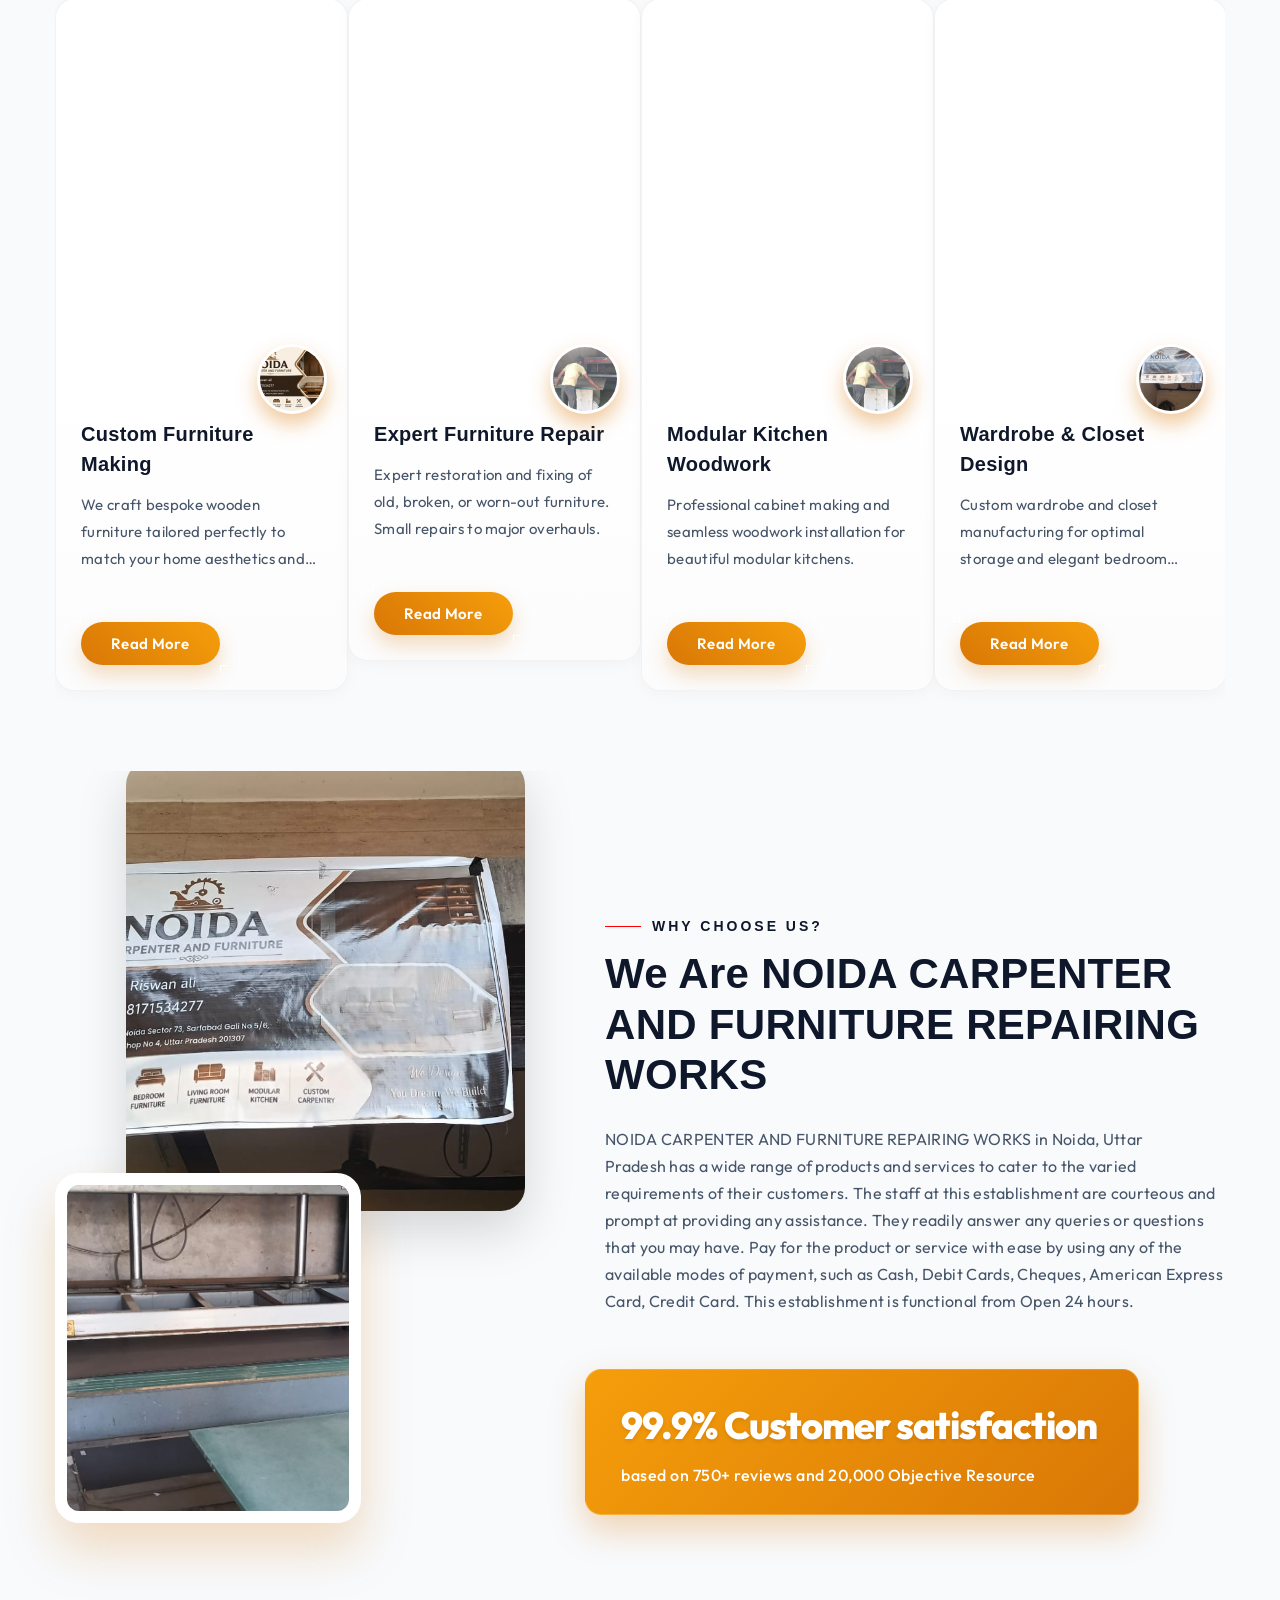
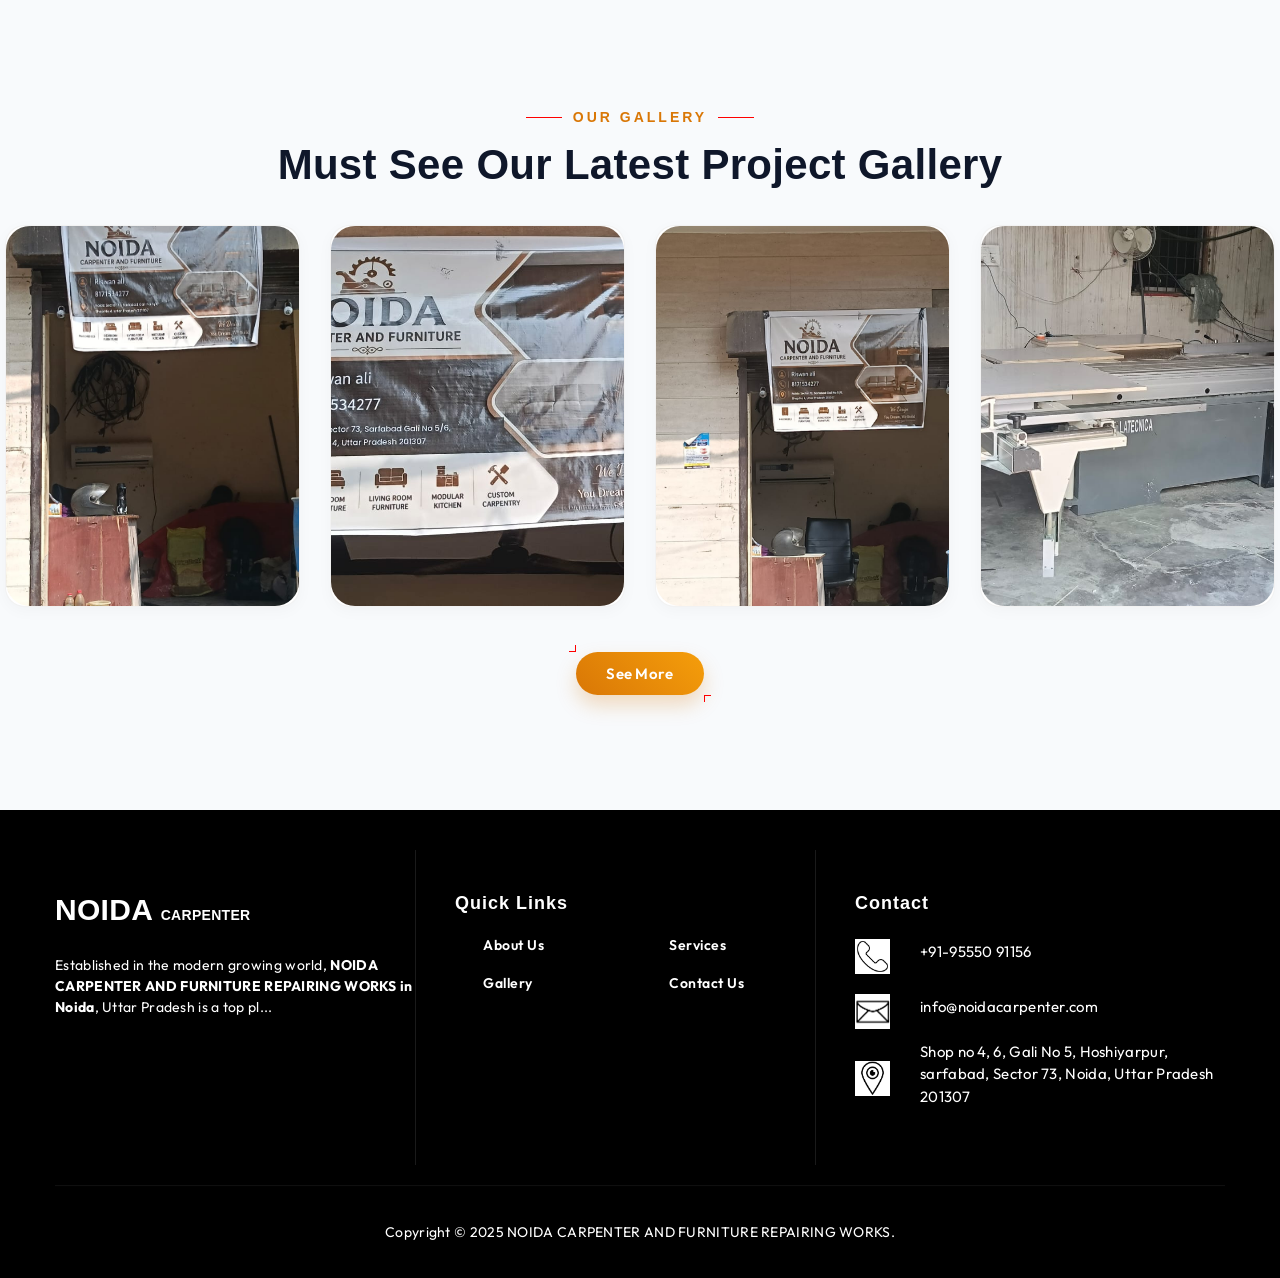
==== commit 2239f971: "changes" ====
--- a/noida_carpenter/index.html
+++ b/noida_carpenter/index.html
@@ -2050,7 +2050,27 @@
     <script src="revolution/js/slider.js"></script>
     <script src="revolution/js/revolution.tools.min.js"></script>
     <script src="revolution/js/rs6.min.html"></script>
-
+    <script>
+    $(window).on('load', function() {
+        var $gallery = $('.isotope-project');
+        if ($gallery.length > 0) {
+            var $items = $gallery.find('.project_item');
+            if ($items.length > 4) {
+                // Wait a small moment to ensure initial isotope layout is done before filtering
+                setTimeout(function() {
+                    $gallery.isotope({
+                        filter: function() {
+                            return $(this).index() < 4;
+                        }
+                    });
+                    
+                    var $seeMoreBtn = $('<div class="text-center mt-30 mb-30" style="width:100%; margin-top:20px;"><a href="gallery.html" class="ttm-btn ttm-btn-size-md ttm-btn-shape-squar ttm-btn-style-fill ttm-btn-color-skincolor">See More</a></div>');
+                    $gallery.after($seeMoreBtn);
+                }, 100);
+            }
+        }
+    });
+    </script>
 </body>
 
 
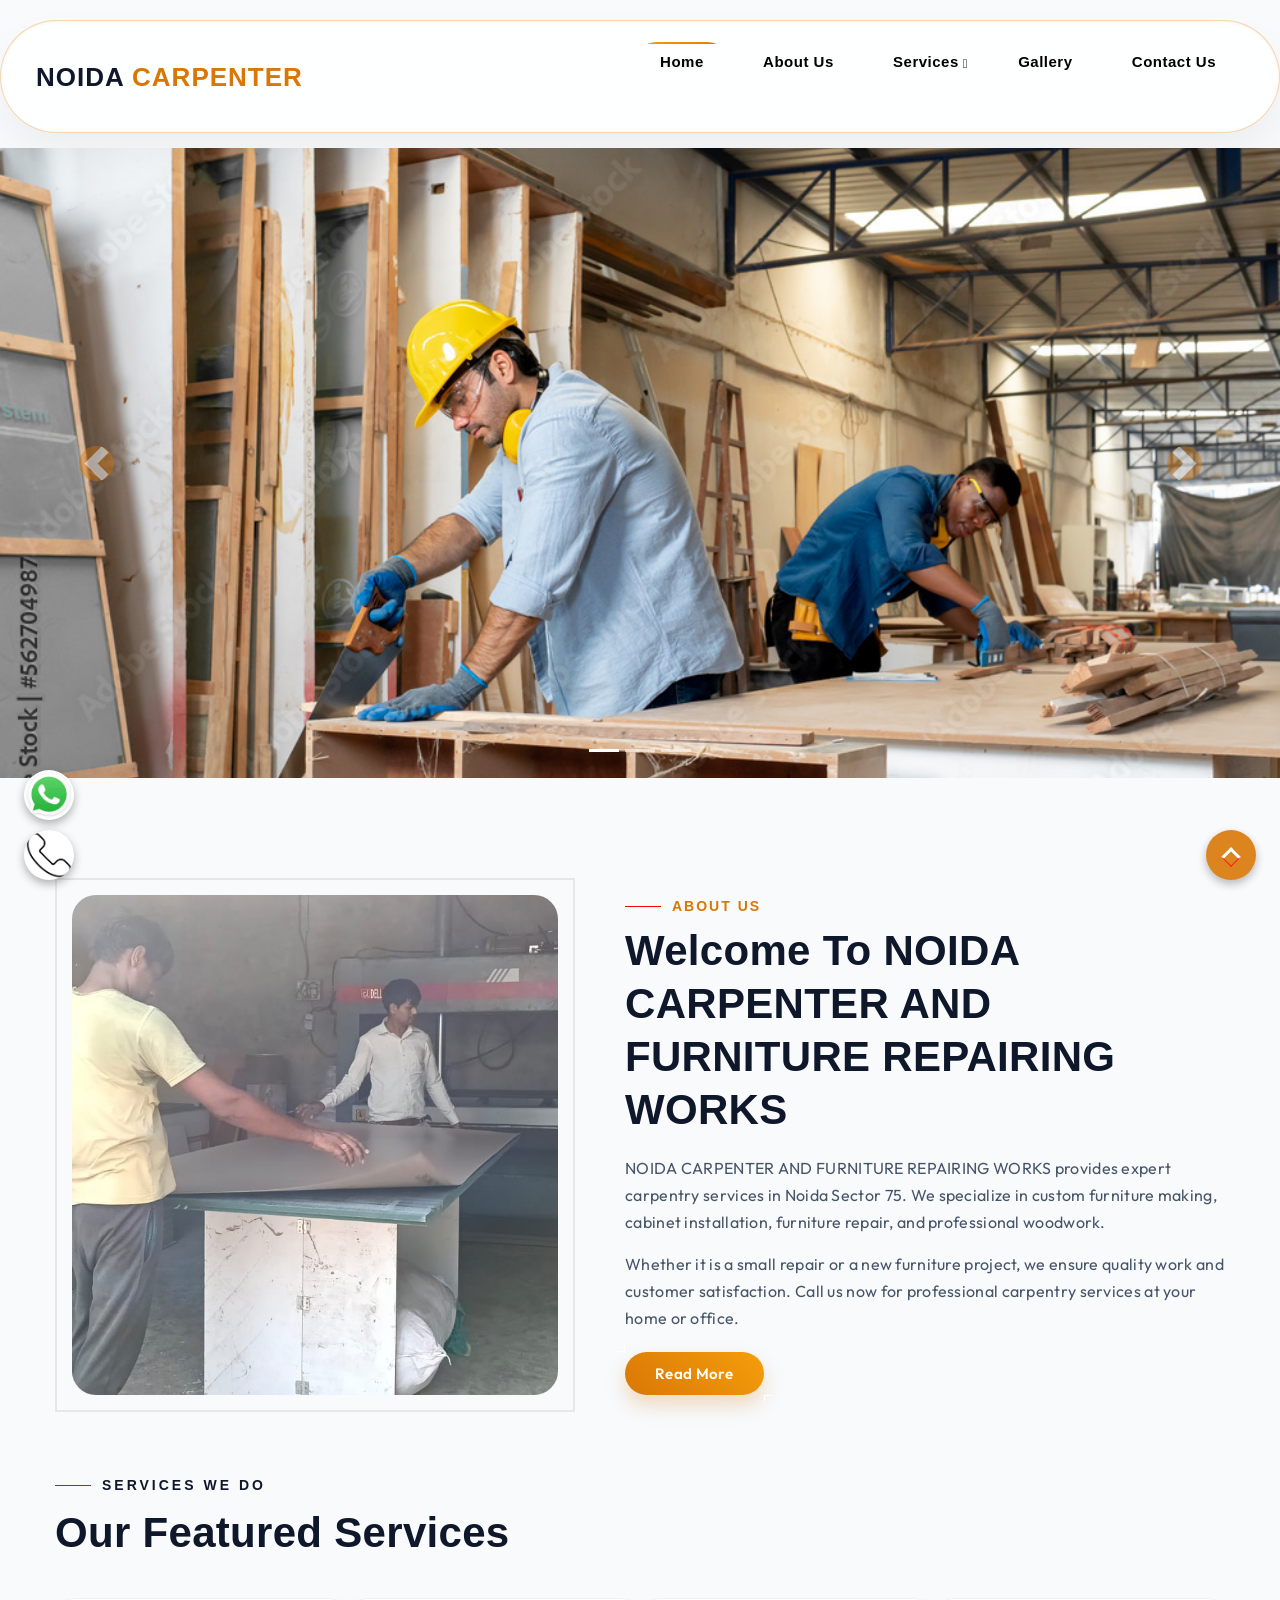
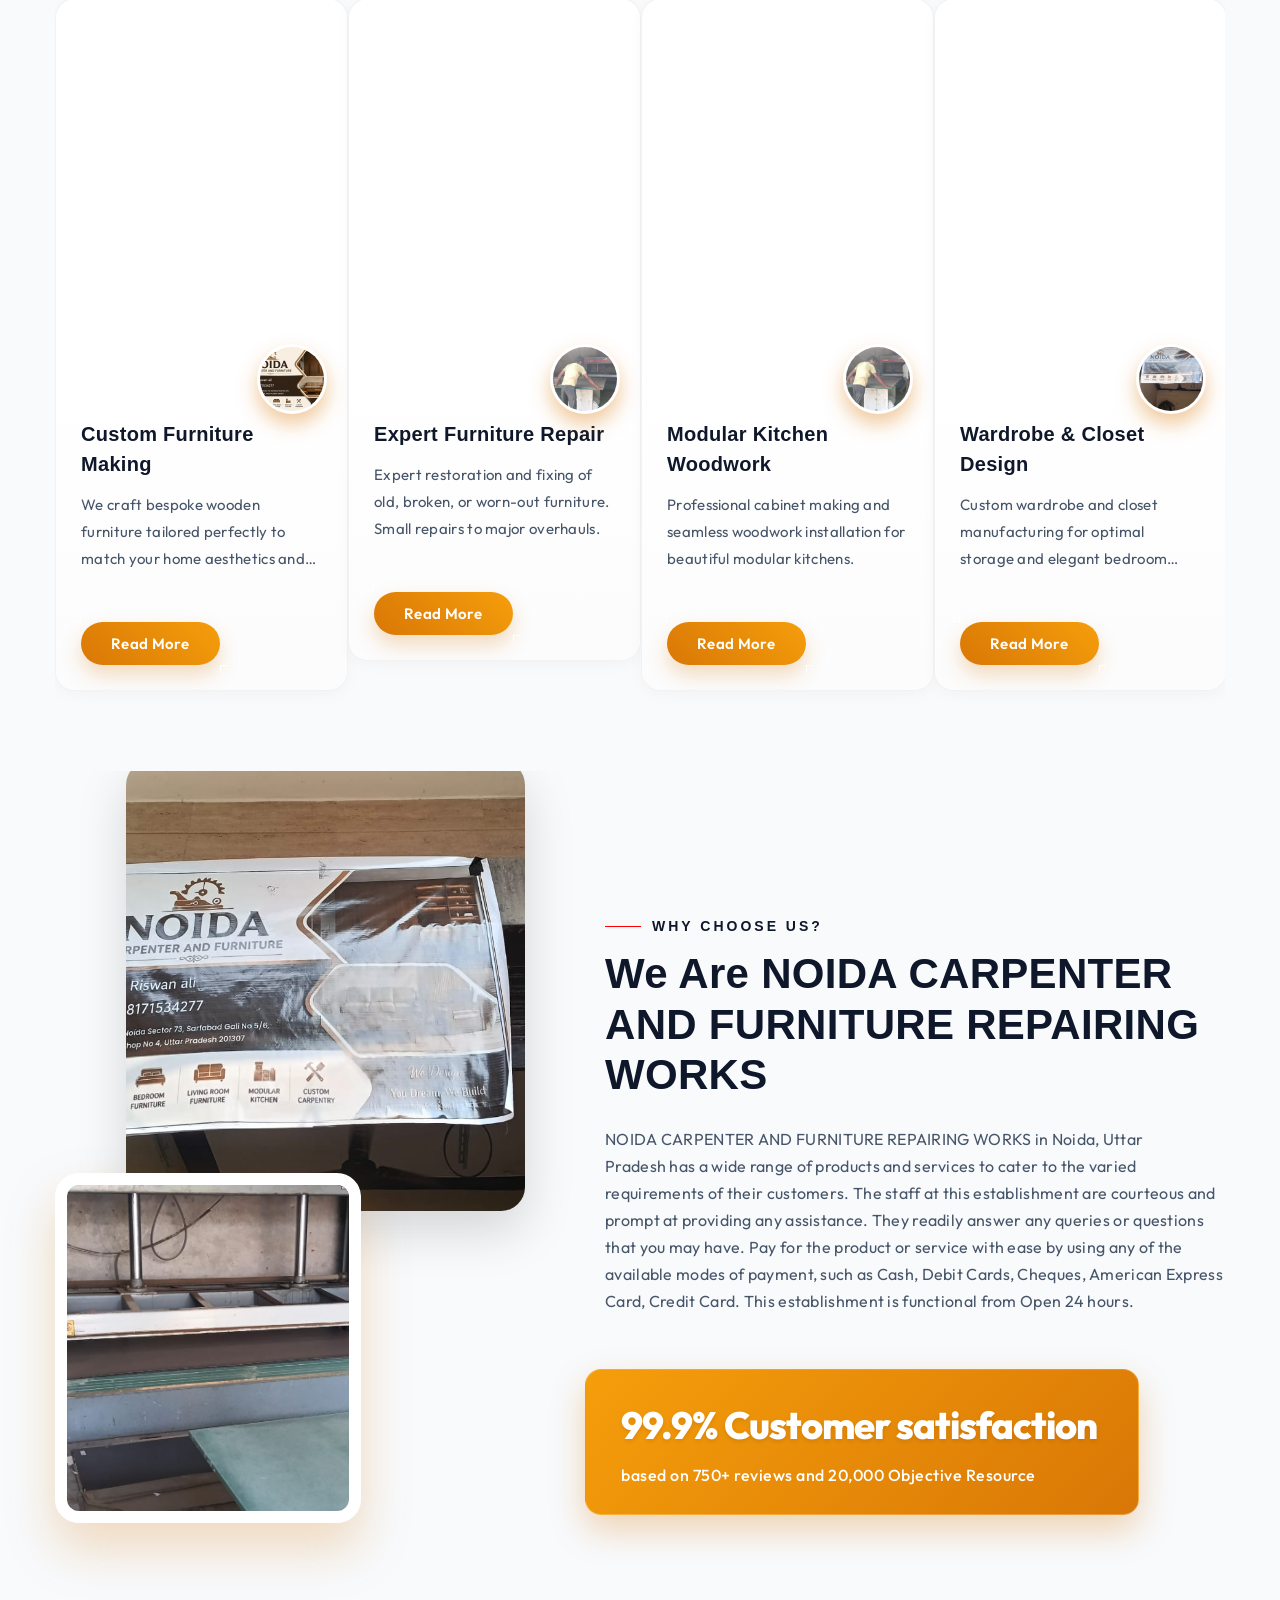
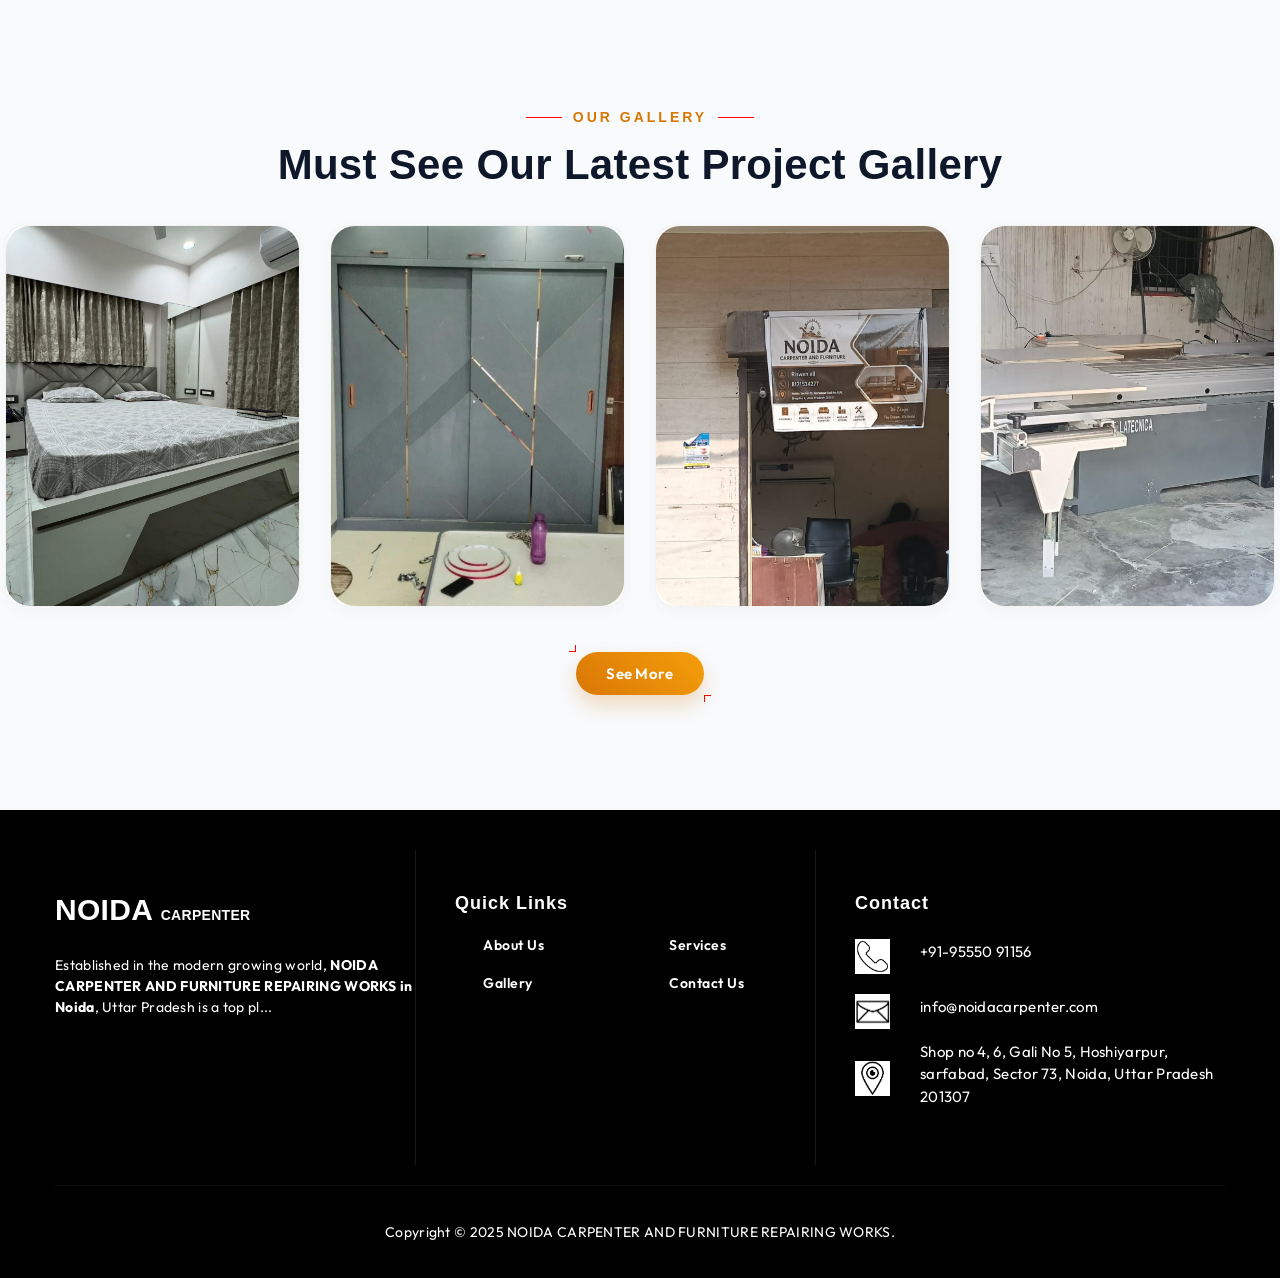
==== commit 57d45c16: "ok" ====
--- a/noida_carpenter/index.html
+++ b/noida_carpenter/index.html
@@ -1695,7 +1695,7 @@
                                         <div class="featured-imagebox featured-imagebox-portfolio style3">
                                             <!-- featured-thumbnail -->
                                             <div class="featured-thumbnail"> 
-                                                <img width="610" height="750" class="img-fluid" src="images/gallery-10.jpeg" alt="NOIDA CARPENTER AND FURNITURE REPAIRING WORKS"> 
+                                                <img width="610" height="750" class="img-fluid" src="images/WhatsApp Image 2026-07-25 at 12.28.40.jpeg" alt="NOIDA CARPENTER AND FURNITURE REPAIRING WORKS"> 
                                             </div>
                                             <!-- featured-thumbnail end-->
                                         </div><!-- featured-imagebox-portfolio end-->
@@ -1705,7 +1705,7 @@
                                         <div class="featured-imagebox featured-imagebox-portfolio style3">
                                             <!-- featured-thumbnail -->
                                             <div class="featured-thumbnail"> 
-                                                <img width="610" height="750" class="img-fluid" src="images/gallery-11.jpeg" alt="NOIDA CARPENTER AND FURNITURE REPAIRING WORKS"> 
+                                                <img width="610" height="750" class="img-fluid" src="images/WhatsApp Image 2026-07-25 at 12.28.41.jpeg" alt="NOIDA CARPENTER AND FURNITURE REPAIRING WORKS"> 
                                             </div>
                                             <!-- featured-thumbnail end-->
                                         </div><!-- featured-imagebox-portfolio end-->
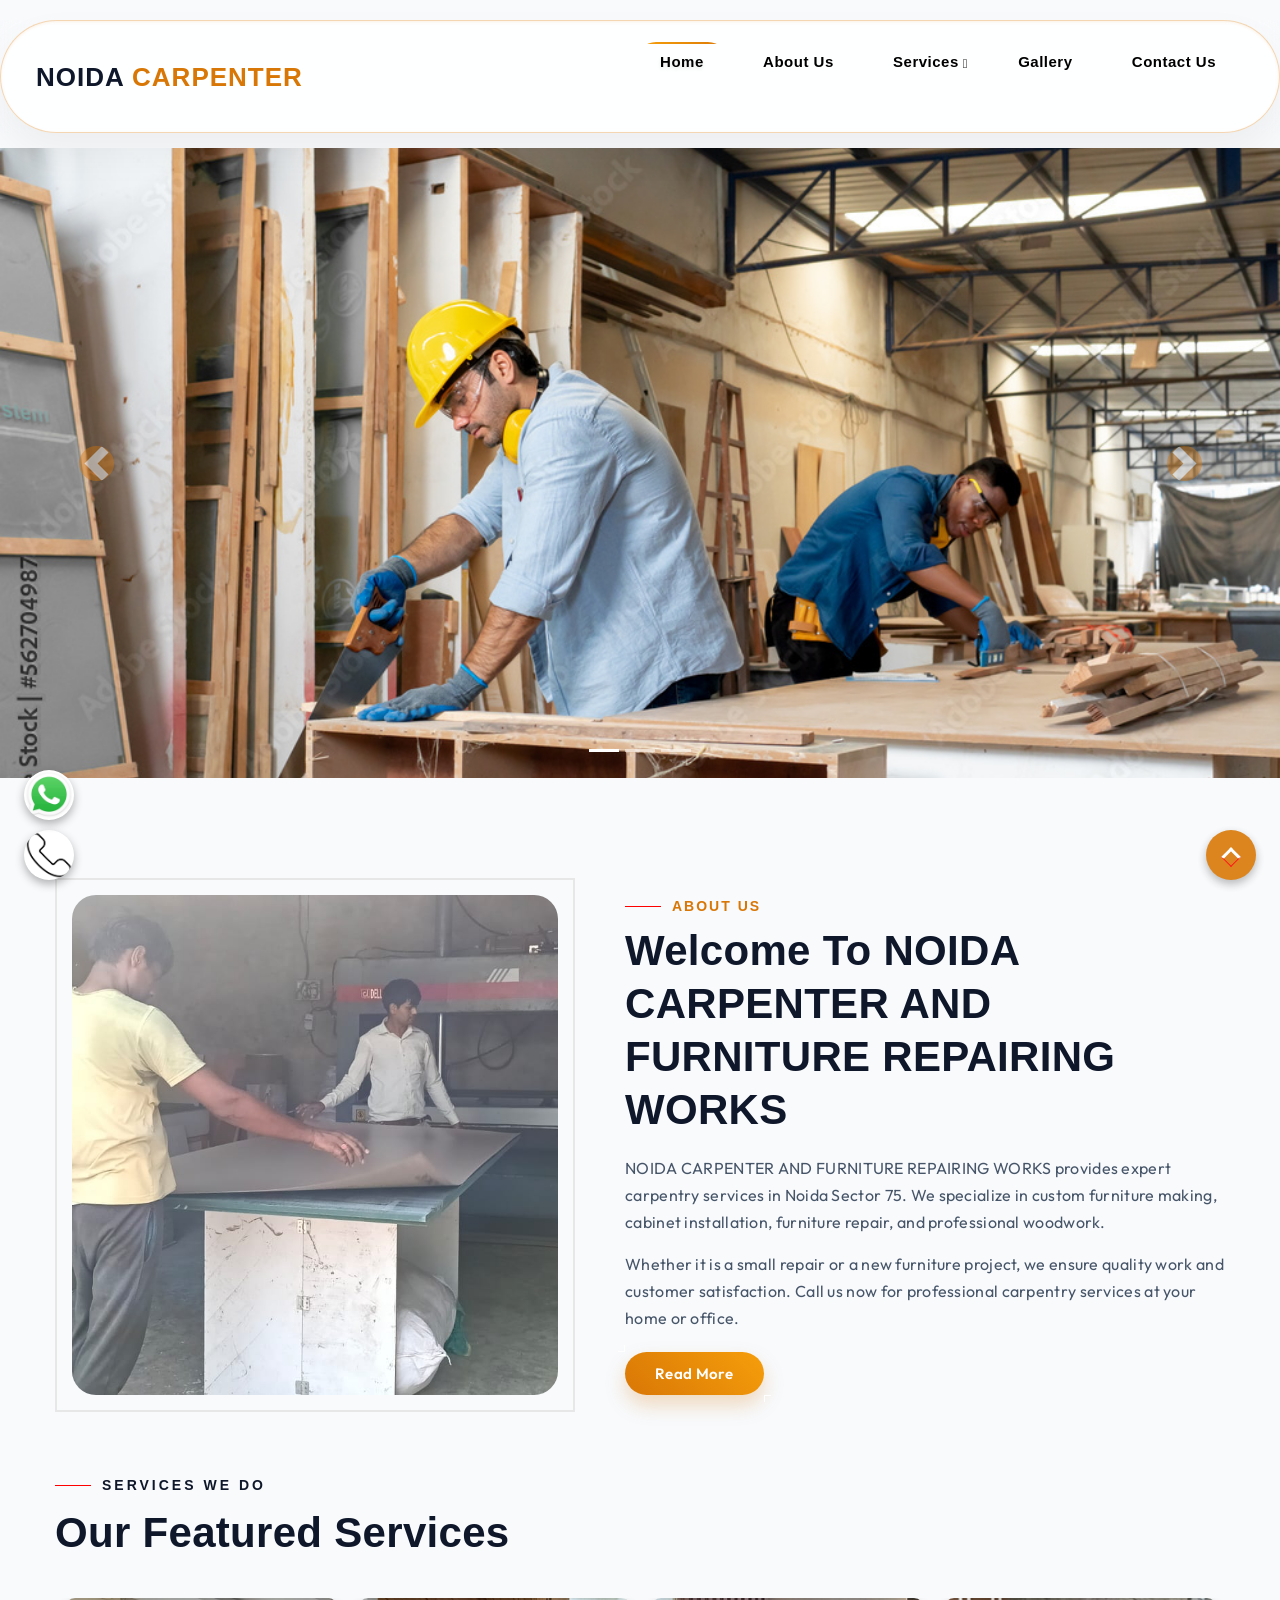
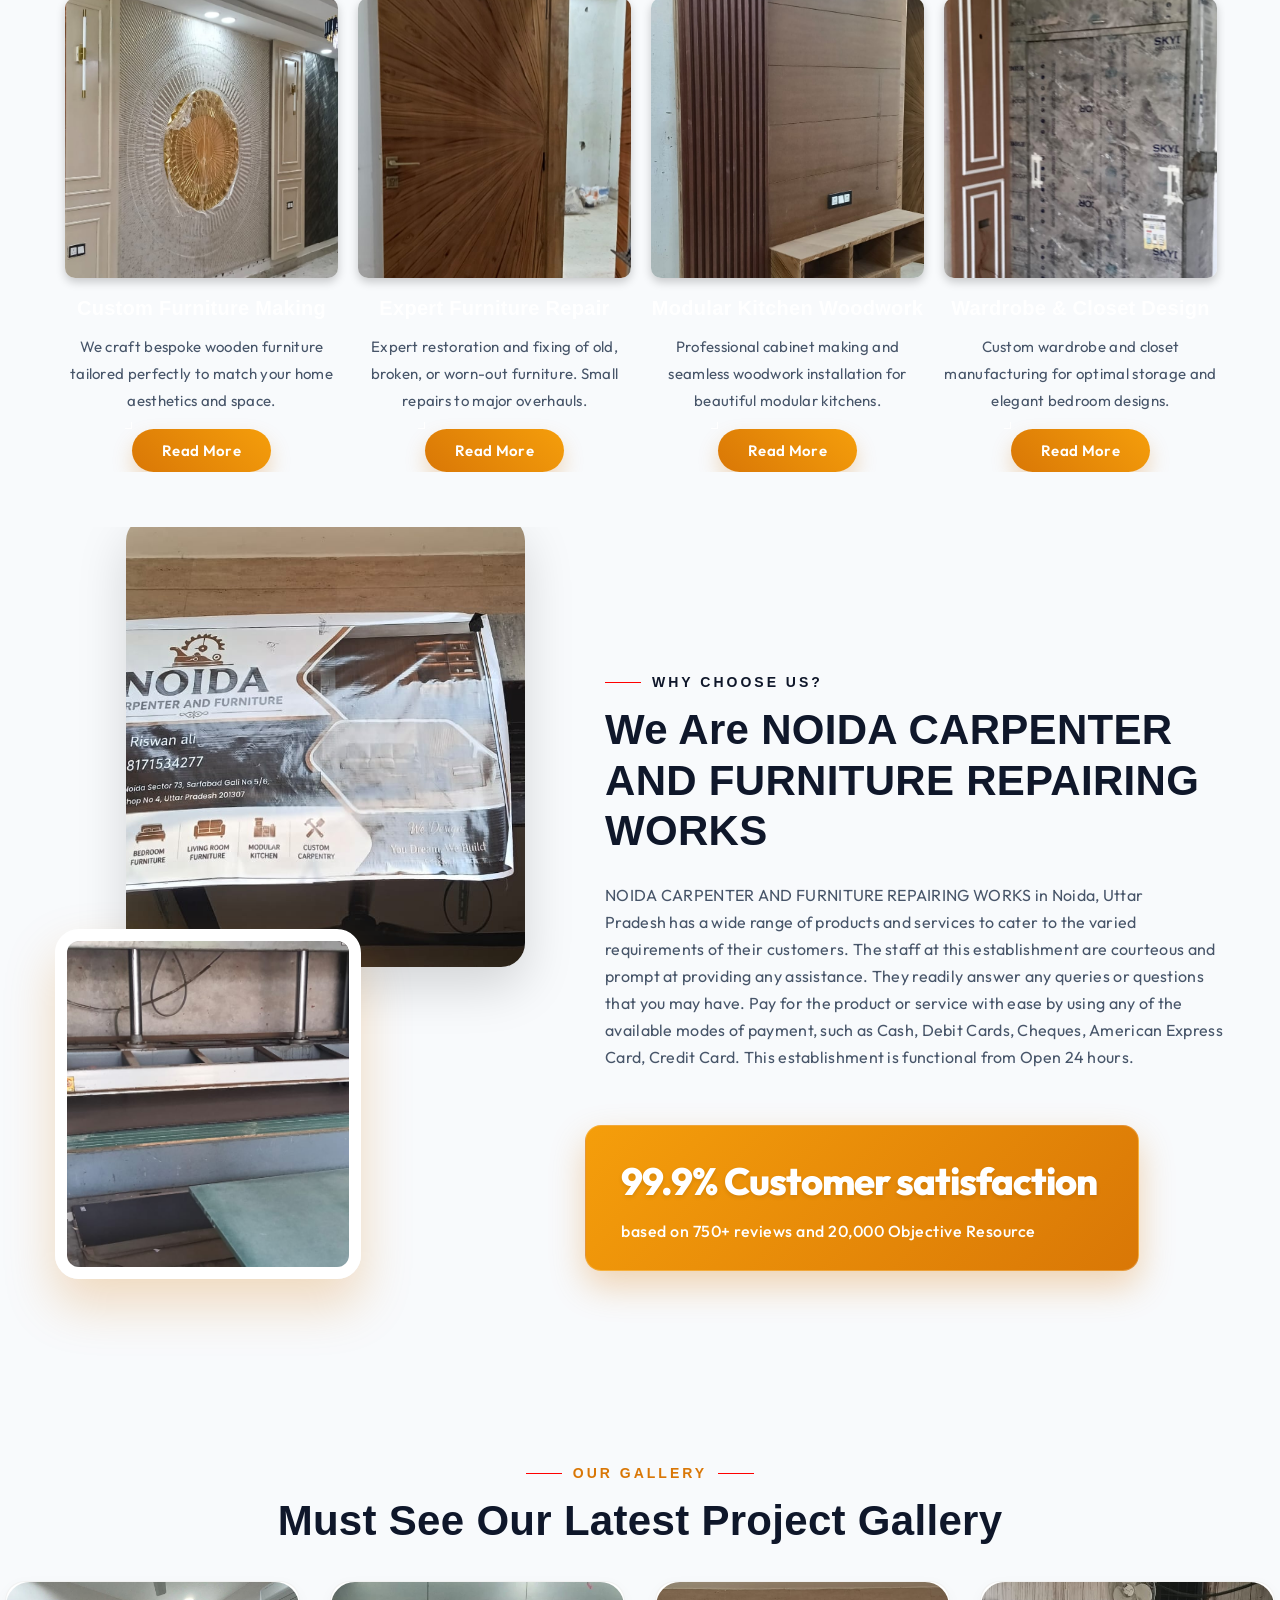
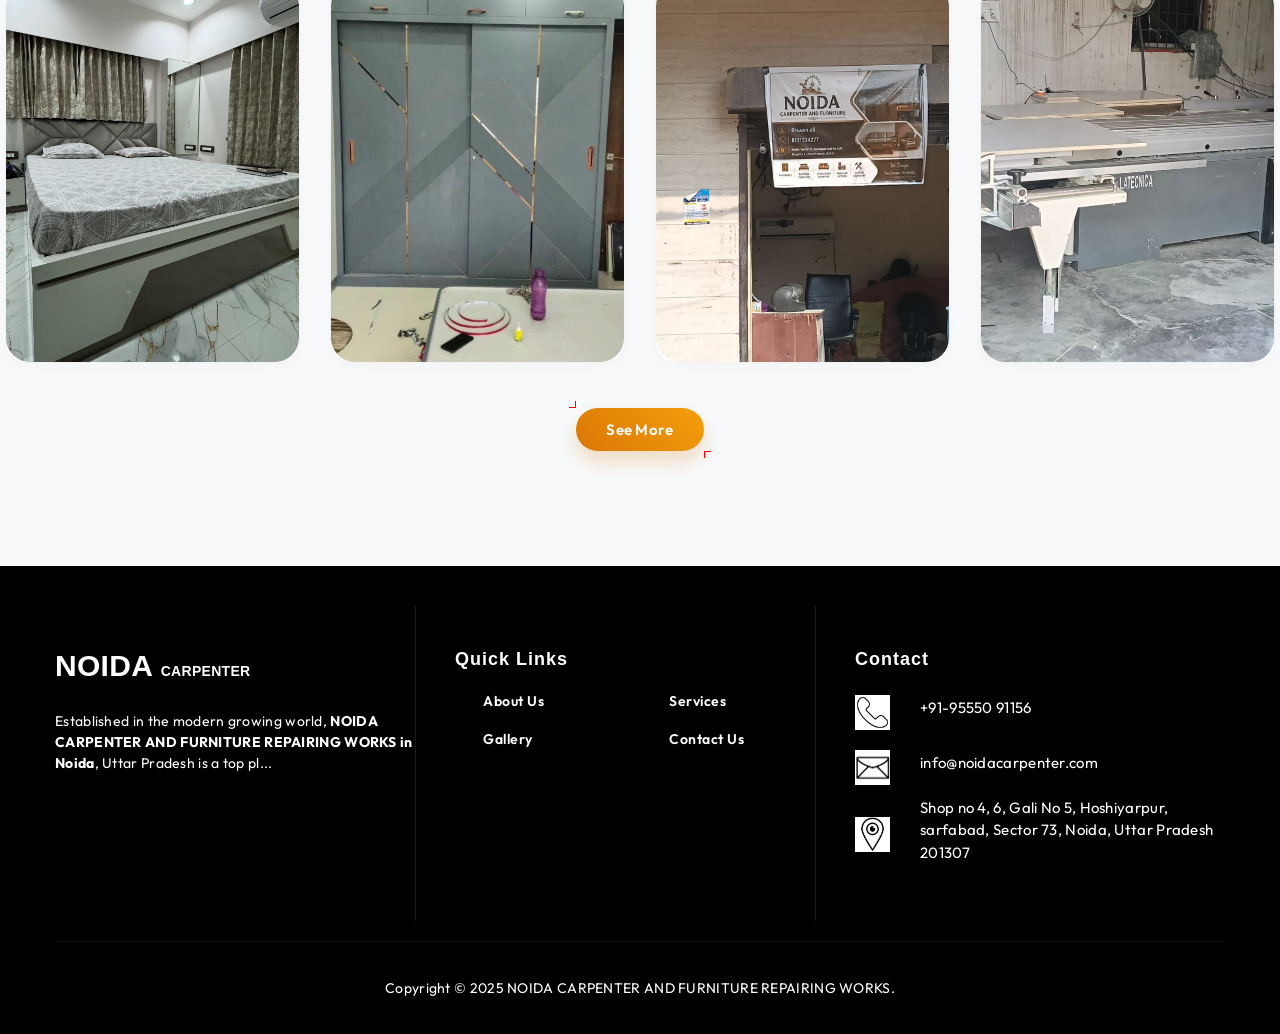
==== commit 4210c5c8: "ok" ====
--- a/noida_carpenter/index.html
+++ b/noida_carpenter/index.html
@@ -1535,80 +1535,51 @@
                             </div><!-- section title end -->
                             <div class="mr_400 res-991-mr-0 mt-40 res-991-mt-20">
                                 <div class="slick_slider" data-slick='{"slidesToShow": 4, "slidesToScroll": 1, "arrows":false, "autoplay":false, "infinite":true, "responsive": [{"breakpoint":992,"settings":{"slidesToShow": 2}}, {"breakpoint":767,"settings":{"slidesToShow": 1}}]}'>
-                                                                        <div class="featured-imagebox featured-imagebox-portfolio style1">
-                                        <div class="featured-thumbnail">
-                                            <a href="#"><img width="584" height="760" class="img-fluid" src="images/gallery-16.jpeg" alt="Custom Furniture Making"></a>
+                                    <!-- Item 1 -->
+                                    <div class="service-card" style="margin: 0 10px;">
+                                        <div class="service-img" style="border-radius: 10px; overflow: hidden; box-shadow: 0 4px 10px rgba(0,0,0,0.2);">
+                                            <img class="img-fluid" src="images/WhatsApp Image 2026-07-25 at 12.28.26.jpeg" alt="Custom Furniture Making" style="width: 100%; height: 280px; object-fit: cover; display: block;">
                                         </div>
-                                        <div class="featured-content">
-                                            <div class="featured-icon">
-                                                <img width="584" height="760" class="img-fluid" src="images/gallery-19.jpeg" alt="Custom Furniture Making" style="width: 70px;">
-                                            </div>
-                                            <div class="featured-title">
-                                                <h3><a href="interior-designers.html">Custom Furniture Making</a></h3>
-                                            </div>
-                                            <div class="featured-desc">
-                                                <p>We craft bespoke wooden furniture tailored perfectly to match your home aesthetics and space.</p>
-                                            </div>
-                                            <div class="ttm-footer">
-                                                <a class="ttm-btn ttm-btn-size-md ttm-btn-shape-squar ttm-btn-style-border ttm-icon-btn-right ttm-btn-color-darkgrey" href="interior-designers.html">Read More</a>
-                                            </div>
+                                        <div class="service-content" style="padding-top: 15px; text-align: center;">
+                                            <h3 style="font-size: 20px; font-weight: 600; margin-bottom: 10px;"><a href="interior-designers.html" style="color: #fff;">Custom Furniture Making</a></h3>
+                                            <p style="color: #ddd; margin-bottom: 15px;">We craft bespoke wooden furniture tailored perfectly to match your home aesthetics and space.</p>
+                                            <a class="ttm-btn ttm-btn-size-md ttm-btn-shape-squar ttm-btn-style-border ttm-btn-color-white" href="interior-designers.html" style="border-color: #fff; color: #fff;">Read More</a>
                                         </div>
                                     </div>
-                                                                        <div class="featured-imagebox featured-imagebox-portfolio style1">
-                                        <div class="featured-thumbnail">
-                                            <a href="#"><img width="584" height="760" class="img-fluid" src="images/gallery-1.jpeg" alt="Expert Furniture Repair"></a>
+                                    
+                                    <!-- Item 2 -->
+                                    <div class="service-card" style="margin: 0 10px;">
+                                        <div class="service-img" style="border-radius: 10px; overflow: hidden; box-shadow: 0 4px 10px rgba(0,0,0,0.2);">
+                                            <img class="img-fluid" src="images/WhatsApp Image 2026-07-25 at 12.28.28.jpeg" alt="Expert Furniture Repair" style="width: 100%; height: 280px; object-fit: cover; display: block;">
                                         </div>
-                                        <div class="featured-content">
-                                            <div class="featured-icon">
-                                                <img width="584" height="760" class="img-fluid" src="images/gallery-7.jpeg" alt="Expert Furniture Repair" style="width: 70px;">
-                                            </div>
-                                            <div class="featured-title">
-                                                <h3><a href="carpenters.html">Expert Furniture Repair</a></h3>
-                                            </div>
-                                            <div class="featured-desc">
-                                                <p>Expert restoration and fixing of old, broken, or worn-out furniture. Small repairs to major overhauls.</p>
-                                            </div>
-                                            <div class="ttm-footer">
-                                                <a class="ttm-btn ttm-btn-size-md ttm-btn-shape-squar ttm-btn-style-border ttm-icon-btn-right ttm-btn-color-darkgrey" href="carpenters.html">Read More</a>
-                                            </div>
+                                        <div class="service-content" style="padding-top: 15px; text-align: center;">
+                                            <h3 style="font-size: 20px; font-weight: 600; margin-bottom: 10px;"><a href="carpenters.html" style="color: #fff;">Expert Furniture Repair</a></h3>
+                                            <p style="color: #ddd; margin-bottom: 15px;">Expert restoration and fixing of old, broken, or worn-out furniture. Small repairs to major overhauls.</p>
+                                            <a class="ttm-btn ttm-btn-size-md ttm-btn-shape-squar ttm-btn-style-border ttm-btn-color-white" href="carpenters.html" style="border-color: #fff; color: #fff;">Read More</a>
                                         </div>
                                     </div>
-                                                                        <div class="featured-imagebox featured-imagebox-portfolio style1">
-                                        <div class="featured-thumbnail">
-                                            <a href="#"><img width="584" height="760" class="img-fluid" src="images/gallery-18.jpeg" alt="Modular Kitchen Woodwork"></a>
+
+                                    <!-- Item 3 -->
+                                    <div class="service-card" style="margin: 0 10px;">
+                                        <div class="service-img" style="border-radius: 10px; overflow: hidden; box-shadow: 0 4px 10px rgba(0,0,0,0.2);">
+                                            <img class="img-fluid" src="images/WhatsApp Image 2026-07-25 at 12.28.29.jpeg" alt="Modular Kitchen Woodwork" style="width: 100%; height: 280px; object-fit: cover; display: block;">
                                         </div>
-                                        <div class="featured-content">
-                                            <div class="featured-icon">
-                                                <img width="584" height="760" class="img-fluid" src="images/gallery-6.jpeg" alt="Modular Kitchen Woodwork" style="width: 70px;">
-                                            </div>
-                                            <div class="featured-title">
-                                                <h3><a href="modular-kitchen.html">Modular Kitchen Woodwork</a></h3>
-                                            </div>
-                                            <div class="featured-desc">
-                                                <p>Professional cabinet making and seamless woodwork installation for beautiful modular kitchens.</p>
-                                            </div>
-                                            <div class="ttm-footer">
-                                                <a class="ttm-btn ttm-btn-size-md ttm-btn-shape-squar ttm-btn-style-border ttm-icon-btn-right ttm-btn-color-darkgrey" href="modular-kitchen.html">Read More</a>
-                                            </div>
+                                        <div class="service-content" style="padding-top: 15px; text-align: center;">
+                                            <h3 style="font-size: 20px; font-weight: 600; margin-bottom: 10px;"><a href="modular-kitchen.html" style="color: #fff;">Modular Kitchen Woodwork</a></h3>
+                                            <p style="color: #ddd; margin-bottom: 15px;">Professional cabinet making and seamless woodwork installation for beautiful modular kitchens.</p>
+                                            <a class="ttm-btn ttm-btn-size-md ttm-btn-shape-squar ttm-btn-style-border ttm-btn-color-white" href="modular-kitchen.html" style="border-color: #fff; color: #fff;">Read More</a>
                                         </div>
                                     </div>
-                                                                        <div class="featured-imagebox featured-imagebox-portfolio style1">
-                                        <div class="featured-thumbnail">
-                                            <a href="#"><img width="584" height="760" class="img-fluid" src="images/gallery-14.jpeg" alt="Wardrobe & Closet Design"></a>
+
+                                    <!-- Item 4 -->
+                                    <div class="service-card" style="margin: 0 10px;">
+                                        <div class="service-img" style="border-radius: 10px; overflow: hidden; box-shadow: 0 4px 10px rgba(0,0,0,0.2);">
+                                            <img class="img-fluid" src="images/WhatsApp Image 2026-07-25 at 12.28.30.jpeg" alt="Wardrobe & Closet Design" style="width: 100%; height: 280px; object-fit: cover; display: block;">
                                         </div>
-                                        <div class="featured-content">
-                                            <div class="featured-icon">
-                                                <img width="584" height="760" class="img-fluid" src="images/gallery-12.jpeg" alt="Wardrobe & Closet Design" style="width: 70px;">
-                                            </div>
-                                            <div class="featured-title">
-                                                <h3><a href="wardrobe.html">Wardrobe & Closet Design</a></h3>
-                                            </div>
-                                            <div class="featured-desc">
-                                                <p>Custom wardrobe and closet manufacturing for optimal storage and elegant bedroom designs.</p>
-                                            </div>
-                                            <div class="ttm-footer">
-                                                <a class="ttm-btn ttm-btn-size-md ttm-btn-shape-squar ttm-btn-style-border ttm-icon-btn-right ttm-btn-color-darkgrey" href="wardrobe.html">Read More</a>
-                                            </div>
+                                        <div class="service-content" style="padding-top: 15px; text-align: center;">
+                                            <h3 style="font-size: 20px; font-weight: 600; margin-bottom: 10px;"><a href="wardrobe.html" style="color: #fff;">Wardrobe & Closet Design</a></h3>
+                                            <p style="color: #ddd; margin-bottom: 15px;">Custom wardrobe and closet manufacturing for optimal storage and elegant bedroom designs.</p>
+                                            <a class="ttm-btn ttm-btn-size-md ttm-btn-shape-squar ttm-btn-style-border ttm-btn-color-white" href="wardrobe.html" style="border-color: #fff; color: #fff;">Read More</a>
                                         </div>
                                     </div>
                                                                     </div>
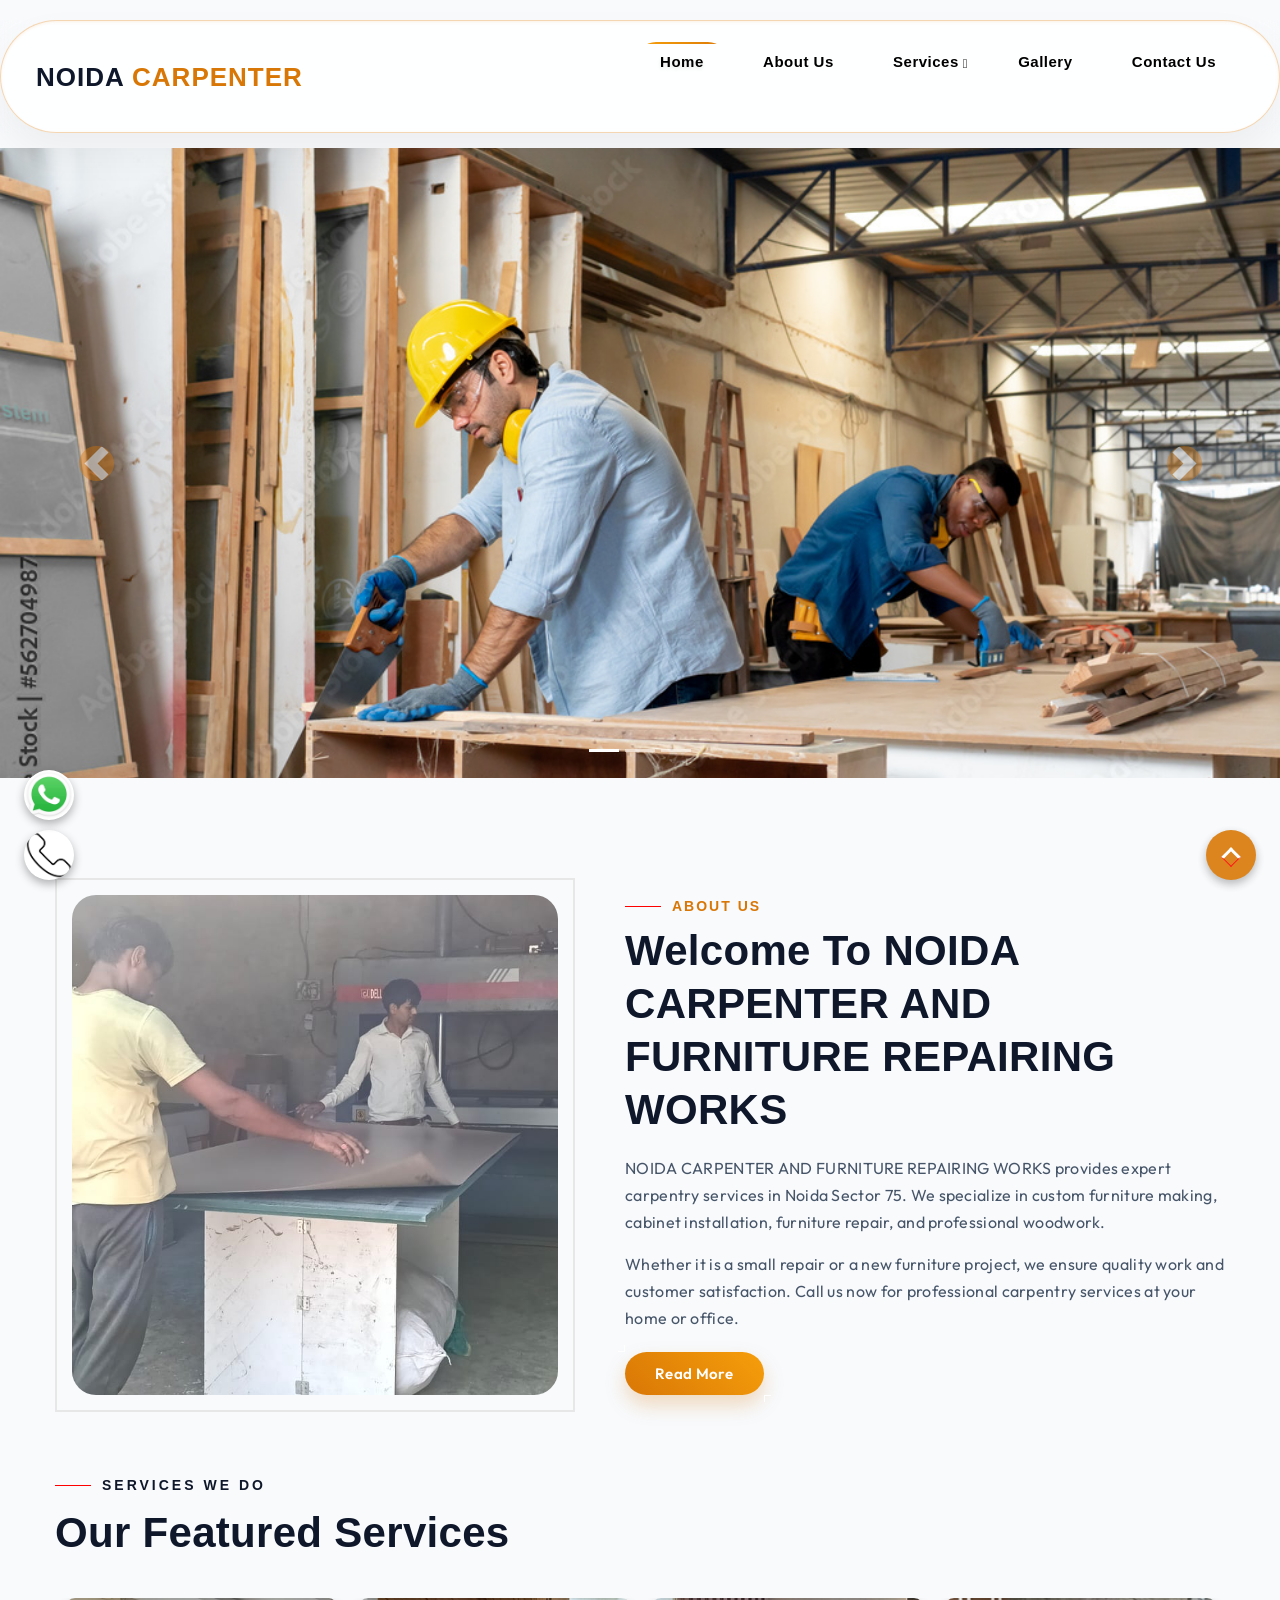
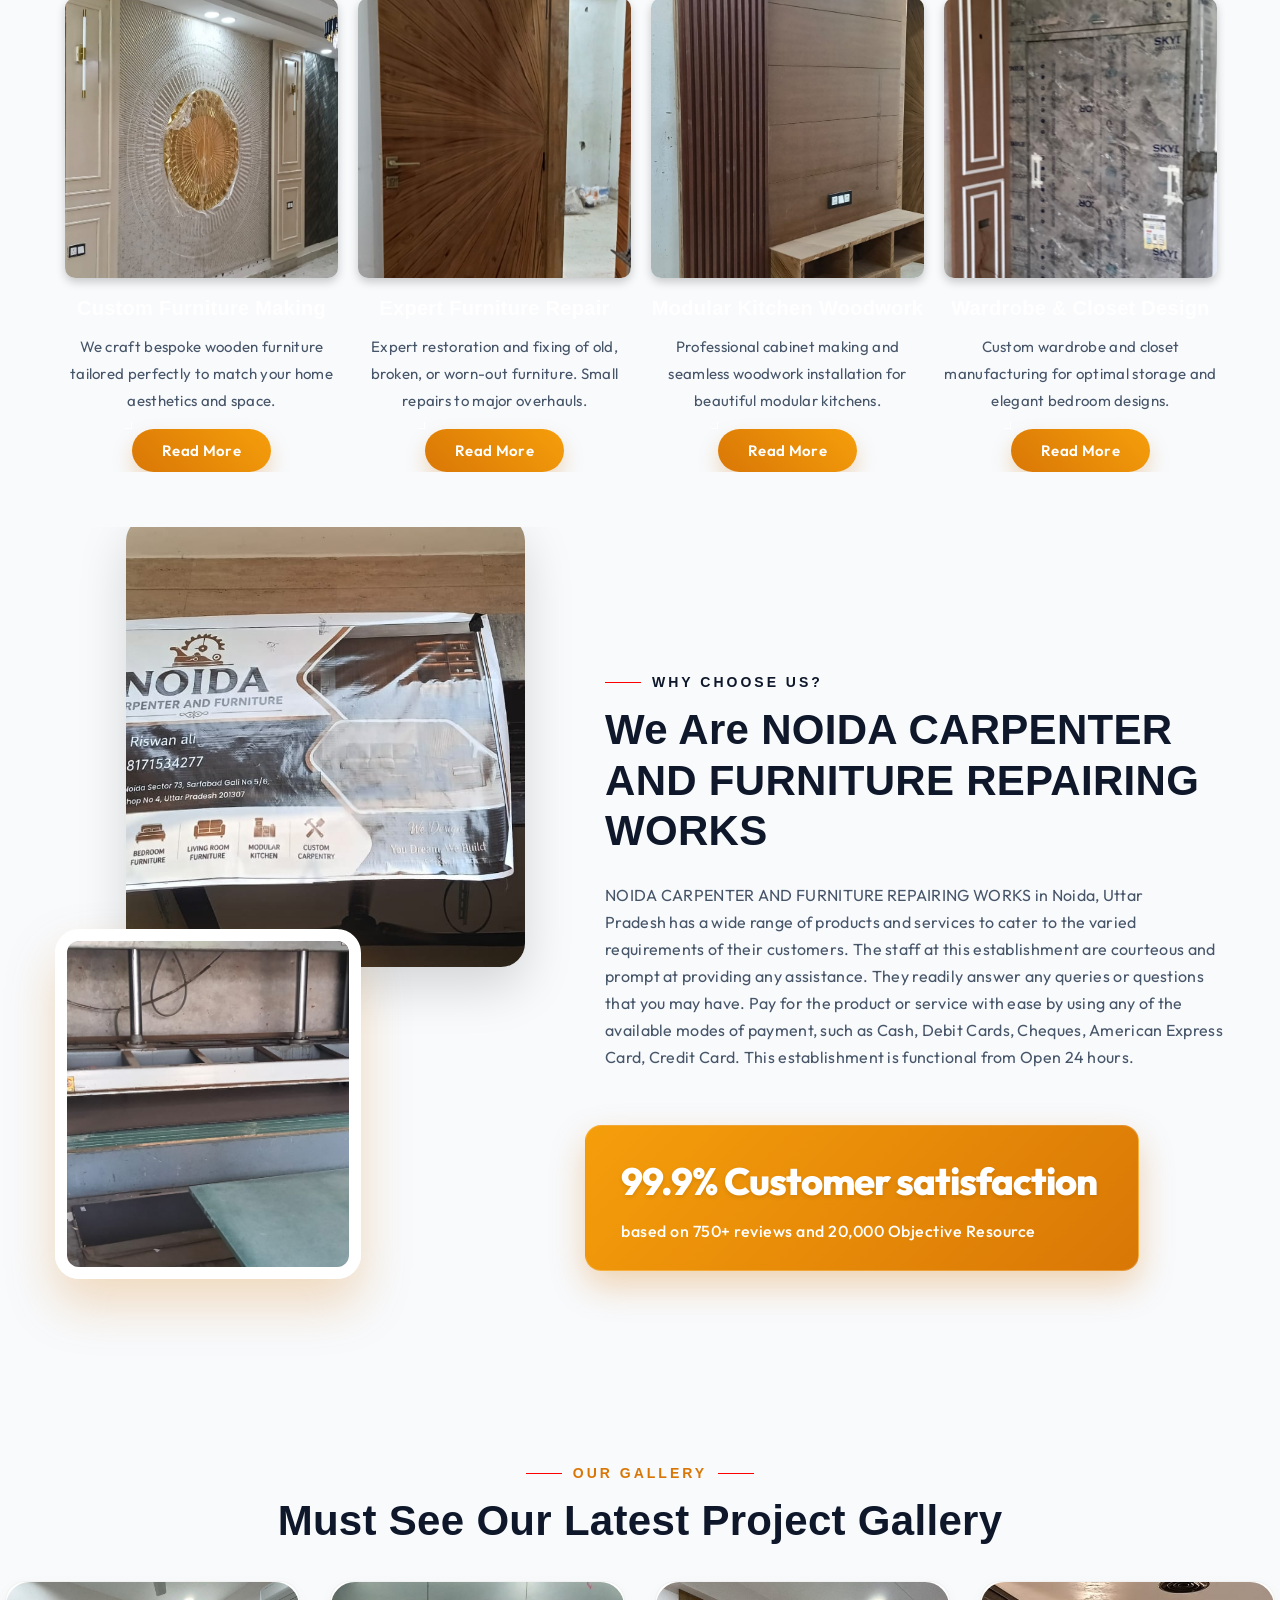
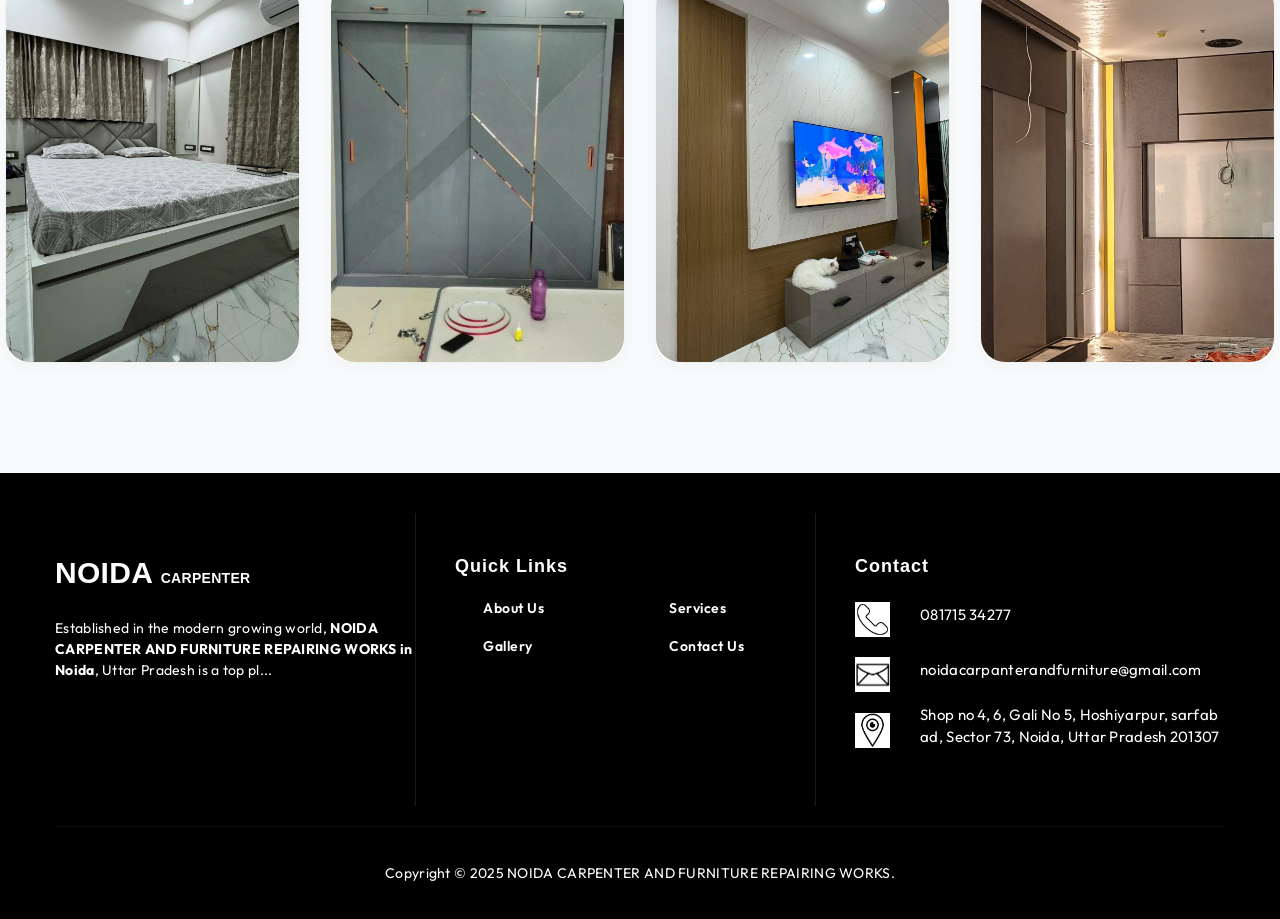
==== commit c7d6069e: "changes" ====
--- a/noida_carpenter/index.html
+++ b/noida_carpenter/index.html
@@ -1662,164 +1662,32 @@
                             <!-- content-inner -->
                             <div class="row ttm-boxes-spacing-30px isotope-project">
                                                                     <div class="col-lg-3 col-md-6 project_item">
-                                        <!-- featured-imagebox-portfolio -->
                                         <div class="featured-imagebox featured-imagebox-portfolio style3">
-                                            <!-- featured-thumbnail -->
                                             <div class="featured-thumbnail"> 
                                                 <img width="610" height="750" class="img-fluid" src="images/WhatsApp Image 2026-07-25 at 12.28.40.jpeg" alt="NOIDA CARPENTER AND FURNITURE REPAIRING WORKS"> 
                                             </div>
-                                            <!-- featured-thumbnail end-->
-                                        </div><!-- featured-imagebox-portfolio end-->
+                                        </div>
                                     </div>
-                                                                    <div class="col-lg-3 col-md-6 project_item">
-                                        <!-- featured-imagebox-portfolio -->
+                                    <div class="col-lg-3 col-md-6 project_item">
                                         <div class="featured-imagebox featured-imagebox-portfolio style3">
-                                            <!-- featured-thumbnail -->
                                             <div class="featured-thumbnail"> 
                                                 <img width="610" height="750" class="img-fluid" src="images/WhatsApp Image 2026-07-25 at 12.28.41.jpeg" alt="NOIDA CARPENTER AND FURNITURE REPAIRING WORKS"> 
                                             </div>
-                                            <!-- featured-thumbnail end-->
-                                        </div><!-- featured-imagebox-portfolio end-->
-                                    </div>
-                                                                    <div class="col-lg-3 col-md-6 project_item">
-                                        <!-- featured-imagebox-portfolio -->
-                                        <div class="featured-imagebox featured-imagebox-portfolio style3">
-                                            <!-- featured-thumbnail -->
-                                            <div class="featured-thumbnail"> 
-                                                <img width="610" height="750" class="img-fluid" src="images/gallery-17.jpeg" alt="NOIDA CARPENTER AND FURNITURE REPAIRING WORKS"> 
-                                            </div>
-                                            <!-- featured-thumbnail end-->
-                                        </div><!-- featured-imagebox-portfolio end-->
-                                    </div>
-                                                                    <div class="col-lg-3 col-md-6 project_item">
-                                        <!-- featured-imagebox-portfolio -->
-                                        <div class="featured-imagebox featured-imagebox-portfolio style3">
-                                            <!-- featured-thumbnail -->
-                                            <div class="featured-thumbnail"> 
-                                                <img width="610" height="750" class="img-fluid" src="images/gallery-4.jpeg" alt="NOIDA CARPENTER AND FURNITURE REPAIRING WORKS"> 
-                                            </div>
-                                            <!-- featured-thumbnail end-->
-                                        </div><!-- featured-imagebox-portfolio end-->
+                                        </div>
                                     </div>
                                     <div class="col-lg-3 col-md-6 project_item">
-                                        <!-- featured-imagebox-portfolio -->
                                         <div class="featured-imagebox featured-imagebox-portfolio style3">
-                                            <!-- featured-thumbnail -->
                                             <div class="featured-thumbnail"> 
-                                                <img width="610" height="750" class="img-fluid" src="images/WhatsApp Image 2026-07-25 at 12.28.26.jpeg" alt="NOIDA CARPENTER AND FURNITURE REPAIRING WORKS">
+                                                <img width="610" height="750" class="img-fluid" src="images/WhatsApp Image 2026-07-25 at 12.28.35.jpeg" alt="NOIDA CARPENTER AND FURNITURE REPAIRING WORKS"> 
                                             </div>
-                                            <!-- featured-thumbnail end-->
-                                        </div><!-- featured-imagebox-portfolio end-->
+                                        </div>
                                     </div>
                                     <div class="col-lg-3 col-md-6 project_item">
-                                        <!-- featured-imagebox-portfolio -->
                                         <div class="featured-imagebox featured-imagebox-portfolio style3">
-                                            <!-- featured-thumbnail -->
                                             <div class="featured-thumbnail"> 
-                                                <img width="610" height="750" class="img-fluid" src="images/WhatsApp Image 2026-07-25 at 12.28.28.jpeg" alt="NOIDA CARPENTER AND FURNITURE REPAIRING WORKS">
+                                                <img width="610" height="750" class="img-fluid" src="images/WhatsApp Image 2026-07-25 at 12.28.39.jpeg" alt="NOIDA CARPENTER AND FURNITURE REPAIRING WORKS"> 
                                             </div>
-                                            <!-- featured-thumbnail end-->
-                                        </div><!-- featured-imagebox-portfolio end-->
-                                    </div>
-                                    <div class="col-lg-3 col-md-6 project_item">
-                                        <!-- featured-imagebox-portfolio -->
-                                        <div class="featured-imagebox featured-imagebox-portfolio style3">
-                                            <!-- featured-thumbnail -->
-                                            <div class="featured-thumbnail"> 
-                                                <img width="610" height="750" class="img-fluid" src="images/WhatsApp Image 2026-07-25 at 12.28.29.jpeg" alt="NOIDA CARPENTER AND FURNITURE REPAIRING WORKS">
-                                            </div>
-                                            <!-- featured-thumbnail end-->
-                                        </div><!-- featured-imagebox-portfolio end-->
-                                    </div>
-                                    <div class="col-lg-3 col-md-6 project_item">
-                                        <!-- featured-imagebox-portfolio -->
-                                        <div class="featured-imagebox featured-imagebox-portfolio style3">
-                                            <!-- featured-thumbnail -->
-                                            <div class="featured-thumbnail"> 
-                                                <img width="610" height="750" class="img-fluid" src="images/WhatsApp Image 2026-07-25 at 12.28.30.jpeg" alt="NOIDA CARPENTER AND FURNITURE REPAIRING WORKS">
-                                            </div>
-                                            <!-- featured-thumbnail end-->
-                                        </div><!-- featured-imagebox-portfolio end-->
-                                    </div>
-                                    <div class="col-lg-3 col-md-6 project_item">
-                                        <!-- featured-imagebox-portfolio -->
-                                        <div class="featured-imagebox featured-imagebox-portfolio style3">
-                                            <!-- featured-thumbnail -->
-                                            <div class="featured-thumbnail"> 
-                                                <img width="610" height="750" class="img-fluid" src="images/WhatsApp Image 2026-07-25 at 12.28.31.jpeg" alt="NOIDA CARPENTER AND FURNITURE REPAIRING WORKS">
-                                            </div>
-                                            <!-- featured-thumbnail end-->
-                                        </div><!-- featured-imagebox-portfolio end-->
-                                    </div>
-                                    <div class="col-lg-3 col-md-6 project_item">
-                                        <!-- featured-imagebox-portfolio -->
-                                        <div class="featured-imagebox featured-imagebox-portfolio style3">
-                                            <!-- featured-thumbnail -->
-                                            <div class="featured-thumbnail"> 
-                                                <img width="610" height="750" class="img-fluid" src="images/WhatsApp Image 2026-07-25 at 12.28.34.jpeg" alt="NOIDA CARPENTER AND FURNITURE REPAIRING WORKS">
-                                            </div>
-                                            <!-- featured-thumbnail end-->
-                                        </div><!-- featured-imagebox-portfolio end-->
-                                    </div>
-                                    <div class="col-lg-3 col-md-6 project_item">
-                                        <!-- featured-imagebox-portfolio -->
-                                        <div class="featured-imagebox featured-imagebox-portfolio style3">
-                                            <!-- featured-thumbnail -->
-                                            <div class="featured-thumbnail"> 
-                                                <img width="610" height="750" class="img-fluid" src="images/WhatsApp Image 2026-07-25 at 12.28.35.jpeg" alt="NOIDA CARPENTER AND FURNITURE REPAIRING WORKS">
-                                            </div>
-                                            <!-- featured-thumbnail end-->
-                                        </div><!-- featured-imagebox-portfolio end-->
-                                    </div>
-                                    <div class="col-lg-3 col-md-6 project_item">
-                                        <!-- featured-imagebox-portfolio -->
-                                        <div class="featured-imagebox featured-imagebox-portfolio style3">
-                                            <!-- featured-thumbnail -->
-                                            <div class="featured-thumbnail"> 
-                                                <img width="610" height="750" class="img-fluid" src="images/WhatsApp Image 2026-07-25 at 12.28.36.jpeg" alt="NOIDA CARPENTER AND FURNITURE REPAIRING WORKS">
-                                            </div>
-                                            <!-- featured-thumbnail end-->
-                                        </div><!-- featured-imagebox-portfolio end-->
-                                    </div>
-                                    <div class="col-lg-3 col-md-6 project_item">
-                                        <!-- featured-imagebox-portfolio -->
-                                        <div class="featured-imagebox featured-imagebox-portfolio style3">
-                                            <!-- featured-thumbnail -->
-                                            <div class="featured-thumbnail"> 
-                                                <img width="610" height="750" class="img-fluid" src="images/WhatsApp Image 2026-07-25 at 12.28.38.jpeg" alt="NOIDA CARPENTER AND FURNITURE REPAIRING WORKS">
-                                            </div>
-                                            <!-- featured-thumbnail end-->
-                                        </div><!-- featured-imagebox-portfolio end-->
-                                    </div>
-                                    <div class="col-lg-3 col-md-6 project_item">
-                                        <!-- featured-imagebox-portfolio -->
-                                        <div class="featured-imagebox featured-imagebox-portfolio style3">
-                                            <!-- featured-thumbnail -->
-                                            <div class="featured-thumbnail"> 
-                                                <img width="610" height="750" class="img-fluid" src="images/WhatsApp Image 2026-07-25 at 12.28.39.jpeg" alt="NOIDA CARPENTER AND FURNITURE REPAIRING WORKS">
-                                            </div>
-                                            <!-- featured-thumbnail end-->
-                                        </div><!-- featured-imagebox-portfolio end-->
-                                    </div>
-                                    <div class="col-lg-3 col-md-6 project_item">
-                                        <!-- featured-imagebox-portfolio -->
-                                        <div class="featured-imagebox featured-imagebox-portfolio style3">
-                                            <!-- featured-thumbnail -->
-                                            <div class="featured-thumbnail"> 
-                                                <img width="610" height="750" class="img-fluid" src="images/WhatsApp Image 2026-07-25 at 12.28.40.jpeg" alt="NOIDA CARPENTER AND FURNITURE REPAIRING WORKS">
-                                            </div>
-                                            <!-- featured-thumbnail end-->
-                                        </div><!-- featured-imagebox-portfolio end-->
-                                    </div>
-                                    <div class="col-lg-3 col-md-6 project_item">
-                                        <!-- featured-imagebox-portfolio -->
-                                        <div class="featured-imagebox featured-imagebox-portfolio style3">
-                                            <!-- featured-thumbnail -->
-                                            <div class="featured-thumbnail"> 
-                                                <img width="610" height="750" class="img-fluid" src="images/WhatsApp Image 2026-07-25 at 12.28.41.jpeg" alt="NOIDA CARPENTER AND FURNITURE REPAIRING WORKS">
-                                            </div>
-                                            <!-- featured-thumbnail end-->
-                                        </div><!-- featured-imagebox-portfolio end-->
+                                        </div>
                                     </div>
                                                             </div>
                         </div>
@@ -1834,10 +1702,10 @@
 </div>
     <!--site-main end-->
 <div class="call-action-btn">
- <a href="tel:+91-9555091156"><img src="images/phone.png" alt="Phone" style="width: 35px; height: 35px; object-fit: contain;"></a>
+ <a href="tel:+918171534277"><img src="images/phone.png" alt="Phone" style="width: 35px; height: 35px; object-fit: contain;"></a>
 </div>
 <div class="whatsapp-btn">
- <a href="https://api.whatsapp.com/send?phone=+91-95550%2091156&amp;text=Hey%20there" target="_blank"><img src="images/whatsapp.jpeg" alt="WhatsApp"></a>
+ <a href="https://api.whatsapp.com/send?phone=+918171534277&amp;text=Hey%20there" target="_blank"><img src="images/whatsapp.jpeg" alt="WhatsApp"></a>
 </div>
 <style>
     .whatsapp-btn {
@@ -1938,7 +1806,7 @@
                                         <h3>Phone Number</h3>
                                     </div>
                                     <div class="featured-desc">
-                                        <p>+91-95550 91156</p>
+                                        <p>081715 34277</p>
                                     </div>
                                 </div>
                             </div>
@@ -1953,7 +1821,7 @@
                                         <h3>Email Address</h3>
                                     </div>
                                     <div class="featured-desc">
-                                        <p>info@noidacarpenter.com </p>
+                                        <p>noidacarpanterandfurniture@gmail.com </p>
                                     </div>
                                 </div>
                             </div>
--- a/noida_carpenter/css/main.css
+++ b/noida_carpenter/css/main.css
@@ -3122,3 +3122,12 @@
     height: 400px;
     width: 100%
 }
+
+/* Fix long email addresses overflowing */
+.featured-desc p, 
+.widget-contact p, 
+.widget-contact li,
+.widget-contact li p {
+    overflow-wrap: break-word;
+    word-break: break-all;
+}
